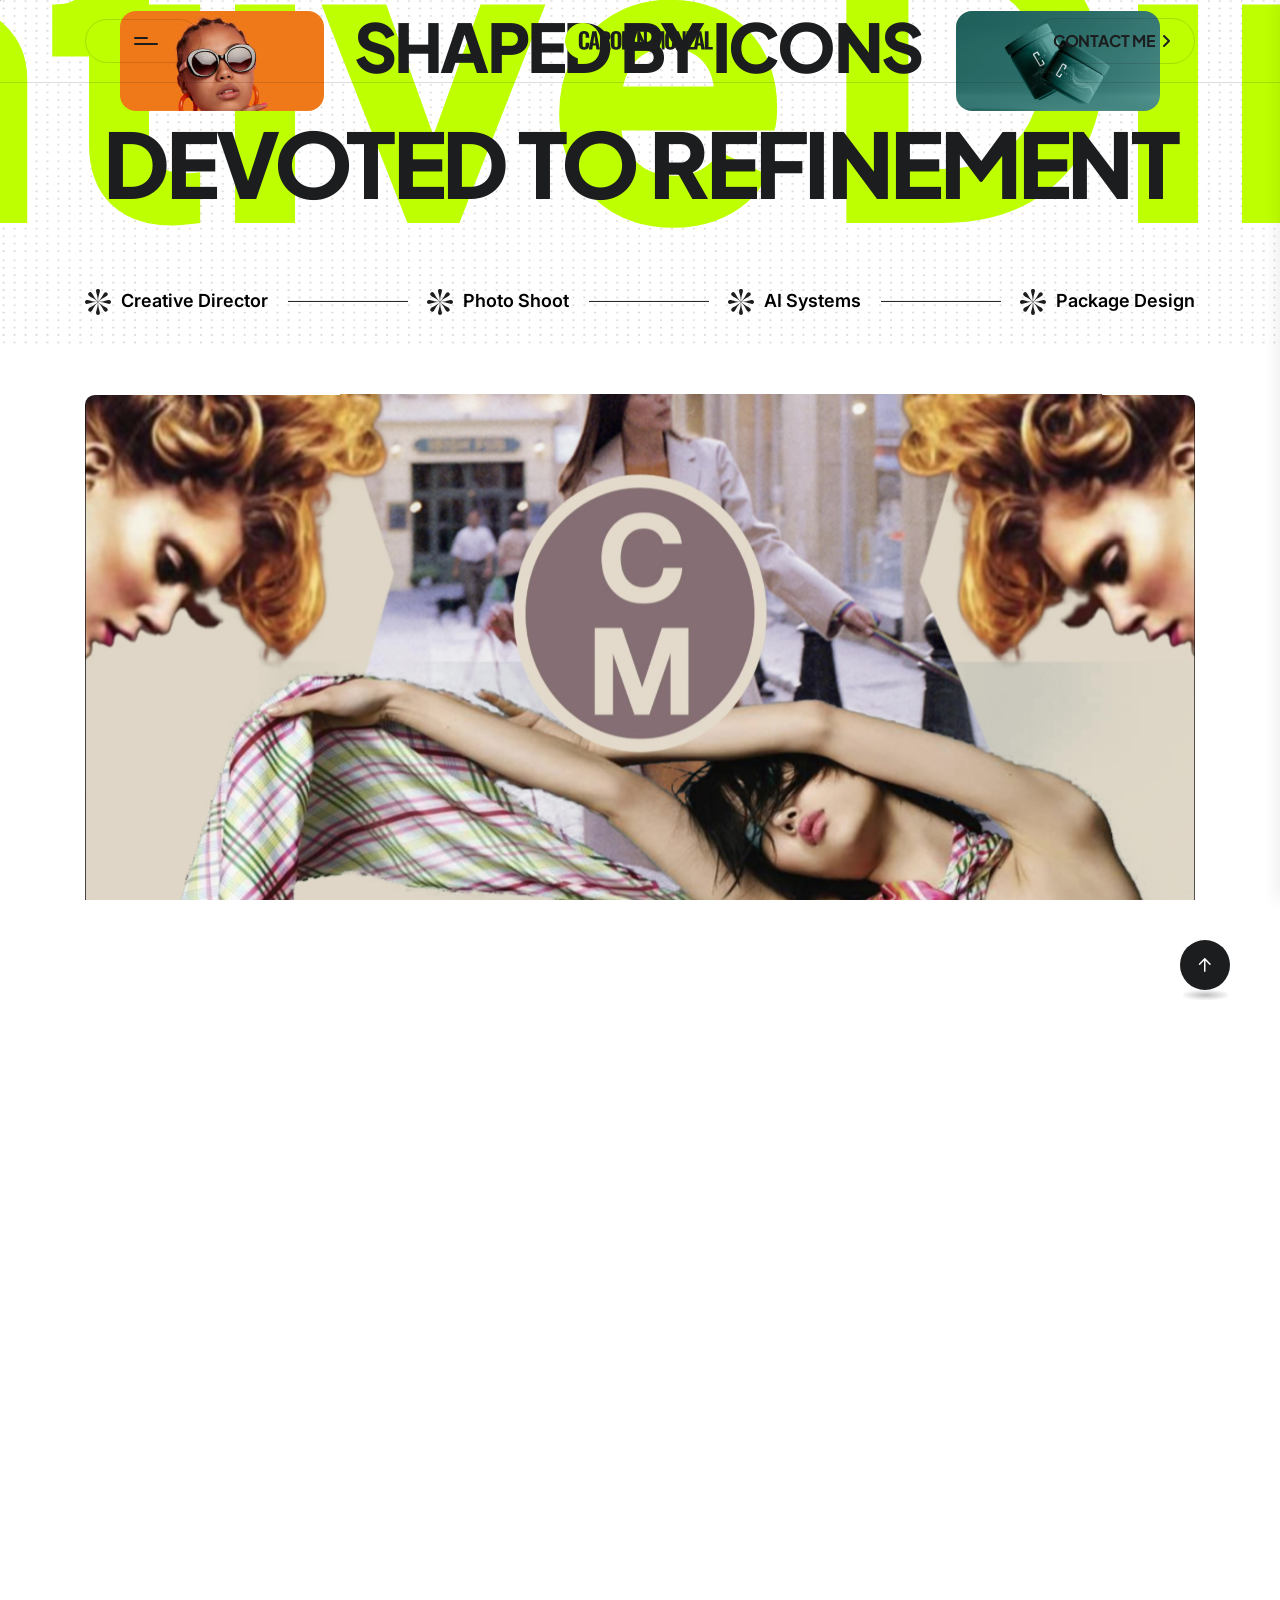
==== index.html @ ccae5296 "first commit" ====
<!doctype html>
<html class="no-js" lang="zxx">

<head>
    <meta charset="utf-8">
    <meta http-equiv="x-ua-compatible" content="ie=edge">
    <title>CAROLYN MCNEAL</title>
    <meta name="description" content="A creative shaped by icons, devoted to refinement.">
    <meta name="viewport" content="width=device-width, initial-scale=1">

    <link rel="shortcut icon" type="image/x-icon" href="assets/img/logo/favicon.png">
    <!-- Place favicon.ico in the root directory -->

    <!--<< Bootstrap min.css >>-->
    <link rel="stylesheet" href="assets/css/bootstrap.min.css">
    <!--<< magnific-popup.css >>-->
    <link rel="stylesheet" href="assets/css/magnific-popup.css">
    <!--<< fontawesome-all.min.css >>-->
    <link rel="stylesheet" href="assets/css/fontawesome-all.min.css">
    <!--<< swiper-bundle.min.css >>-->
    <link rel="stylesheet" href="assets/css/swiper-bundle.min.css">
    <!--<< odometer.css >>-->
    <link rel="stylesheet" href="assets/css/odometer.css">
    <!--<< ion.rangeSlider.min.css >>-->
    <link rel="stylesheet" href="assets/css/ion.rangeSlider.min.css">
   <!--<< effect-slicer.css >>-->
    <link rel="stylesheet" href="assets/css/effect-slicer.css">
    <!--<< animate.css >>-->
    <link rel="stylesheet" href="assets/css/animate.css">
    <!--<< default.css >>-->
    <link rel="stylesheet" href="assets/css/defauls-spacing.css">
    <!--<< main.css >>-->
    <link rel="stylesheet" href="assets/css/main.css">

</head>

<body>

    <!-- Preloader Start -->
    <div id="preloader" class="preloader">
        <div class="animation-preloader">
            <div class="spinner">
            </div>
            <div class="txt-loading">
                <span data-text-preloader="C" class="letters-loading">
                    C
                </span>
                <span data-text-preloader="A" class="letters-loading">
                    A
                </span>
                <span data-text-preloader="R" class="letters-loading">
                    R
                </span>
                <span data-text-preloader="O" class="letters-loading">
                    O
                </span>
                <span data-text-preloader="L" class="letters-loading">
                    L
                </span>
                <span data-text-preloader="Y" class="letters-loading">
                    Y
                </span>
                <span data-text-preloader="N" class="letters-loading">
                    N
                </span>
            </div>
            <p class="text-center">Loading</p>
        </div>
        <div class="loader">
            <div class="row">
                <div class="col-3 loader-section section-left">
                    <div class="bg"></div>
                </div>
                <div class="col-3 loader-section section-left">
                    <div class="bg"></div>
                </div>
                <div class="col-3 loader-section section-right">
                    <div class="bg"></div>
                </div>
                <div class="col-3 loader-section section-right">
                    <div class="bg"></div>
                </div>
            </div>
        </div>
    </div>

    <!-- Start Cursor Pointer -->
    <div class="mouse-follower">
        <span class="cursor-outline"></span>
        <span class="cursor-dot"></span>
    </div>
    <!-- End Cursor Pointer -->

    <!-- Scroll-top -->
    <button class="scroll__top scroll-to-target" data-target="html">
        <i class="fa-sharp fa-regular fa-arrow-up"></i>
    </button>
    <!-- Scroll-top-end-->

    <!-- header-search -->
    <div class="search__popup">
        <div class="container">
            <div class="row">
                <div class="col-12">
                    <div class="search__wrapper">
                        <div class="search__close">
                            <button type="button" class="search-close-btn">
                                <svg width="18" height="18" viewBox="0 0 18 18" fill="none"
                                    xmlns="http://www.w3.org/2000/svg">
                                    <path d="M17 1L1 17" stroke="currentColor" stroke-width="1.5" stroke-linecap="round"
                                        stroke-linejoin="round"></path>
                                    <path d="M1 1L17 17" stroke="currentColor" stroke-width="1.5" stroke-linecap="round"
                                        stroke-linejoin="round"></path>
                                </svg>
                            </button>
                        </div>
                        <div class="search__form">
                            <form action="#">
                                <div class="search__input">
                                    <input class="search-input-field" type="text" placeholder="Type keywords here">
                                    <span class="search-focus-border"></span>
                                    <button type="submit">
                                        <svg width="20" height="20" viewBox="0 0 20 20" fill="none"
                                            xmlns="http://www.w3.org/2000/svg">
                                            <path d="M9.55 18.1C14.272 18.1 18.1 14.272 18.1 9.55C18.1 4.82797 14.272 1 9.55 1C4.82797 1 1 4.82797 1 9.55C1 14.272 4.82797 18.1 9.55 18.1Z" stroke="currentColor" stroke-width="1.5" stroke-linecap="round" stroke-linejoin="round"></path>
                                            <path d="M19.0002 19.0002L17.2002 17.2002" stroke="currentColor" stroke-width="1.5" stroke-linecap="round" stroke-linejoin="round"></path>
                                        </svg>
                                    </button>
                                </div>
                            </form>
                        </div>
                    </div>
                </div>
            </div>
        </div>
    </div>
    <div class="search-popup-overlay"></div>
    <!-- header-search-end -->

<!-- header-area -->
    <header>
        <div id="header-sticky" class="td-header__area td-top-transparent td-header-spacing p-relative z-index-1">
            <div class="container container-1750">
                <div class="row align-items-center">
                    <div class="col-lg-4 col-md-4 col-sm-4 col-5">
                        <div class="tdmenu__wrap">
                            <div class="tdmenu-offcanvas-open-btn mobile-nav-toggler d-flex align-items-center justify-content-center">
                                <span class="text mr-5"></span>
                                <div class="tdmenu-offcanvas-open-bar">
                                    <span></span>
                                    <span></span>
                                </div>
                            </div>
                            <nav class="tdmenu__nav d-none">
                                <div class="tdmenu__navbar-wrap tdmenu__main-menu">
                                    <ul class="navigation">
                                        <li class=" "><a href="index.html">Home</a></li>
                                        <li class=" "><a href="about.html">About</a></li>
                                        <li class=" "><a href="#portfolio">Portfolio</a></li>
                                        
                                        <li><a href="mailto:carolyn@carolynmcneal.com">Contact</a></li>
                                    </ul>
                                </div>
                            </nav>
                        </div>
                    </div>
                    <div class="col-lg-4 col-md-4 col-sm-4 col-5">
                        <div class="logo text-center">
                            <a class="logo-1" href="index.html"><img  src="assets/img/logo/logo.svg" alt="Logo"></a>
                        </div>
                    </div>
                    <div class="col-lg-4 col-md-4 col-sm-4 col-2">
                        <div class="td-header-right text-end">
                        
                            <a href="mailto:carolyn@carolynmcneal.com" class="td-btn td-btn-lg d-none d-md-inline-block td-btn-switch-animation ml-10">
                                <span class="d-flex align-items-center justify-content-center">
                                <span class="btn-text"> Contact me </span>
                                <span class="btn-icon"><i class="fa-sharp fa-solid fa-angle-right"></i></span>
                                <span class="btn-icon"><i class="fa-sharp fa-solid fa-angle-right"></i></span>
                            </span> 
                            </a>
                        </div>
                    </div>
                </div>
            </div>
        </div>

        <!-- Mobile Menu  -->
        <div class="tdmobile__menu td-menu-large">
            <nav class="tdmobile__menu-box">
                <div class="close-btn"><i class="fa-solid fa-xmark"></i></div>
                <div class="nav-logo">
                    <a href="index.html"><img data-width="96" src="assets/img/logo/logo.svg" alt="logo"></a>
                </div>
                
                <div class="tdmobile__menu-outer">
                    <!--Here Menu Will Come Automatically Via Javascript / Same Menu as in Header-->
                </div>
                <div class="mt-30 ml-25 mr-25">
                    <a href="assets/img/about/resume.pdf" target="_blank" class="td-btn td-btn-menu-black w-100 d-inline-block td-btn-switch-animation ml-10">
                        <span class="d-flex align-items-center justify-content-center">
                        <span class="btn-text"> Resume </span>
                        <span class="btn-icon"><i class="fa-sharp fa-solid fa-angle-right"></i></span>
                        <span class="btn-icon"><i class="fa-sharp fa-solid fa-angle-right"></i></span>
                    </span> 
                    </a>
                </div>
                <div class="social-links">
                    <ul class="list-wrap">
                        <li><a href="#"><i class="fab fa-facebook-f"></i></a></li>
                        <li><a href="#"><i class="fab fa-twitter"></i></a></li>
                        <li><a href="#"><i class="fab fa-instagram"></i></a></li>
                        <li><a href="#"><i class="fab fa-linkedin-in"></i></a></li>
                        <li><a href="#"><i class="fab fa-youtube"></i></a></li>
                    </ul>
                </div>
            </nav>
        </div>
        <div class="tdmobile__menu-backdrop"></div>
        <!-- End Mobile Menu -->

    </header>

<!-- header-area-end -->
    <div id="smooth-wrapper">
        <div id="smooth-content">


            <!-- main-area -->
            <main>
                <!-- td-hero-area-start -->
                <div class="td-hero-area td-hero-spacing p-relative fix z-index-1">
                    <img class="td-hero-shape p-absolute" src="assets/img/hero/shape.png" alt="">
                    <div class="container">
                        <div class="row justify-content-center">
                            <div class="col-lg-12">
                                <div class="td-hero-content">
                                    <div class="td-hero-title text-center  wow fadeInUp" data-wow-delay=".5s" data-wow-duration="1s">
                                        <h2 class="title">A CREATIVE</h2>
                                        <h2 class="title mb-0 d-flex align-items-center justify-content-center">
                                            <img class="mr-30 d-none d-sm-block" src="assets/img/hero/thumb.jpg" alt="">
                                            <span class="shaped">SHAPED BY ICONS</span>
                                            <img class="ml-35 d-none d-sm-block" src="assets/img/hero/thumb-2.jpg" alt="">
                                        </h2>
                                        <h2 class="title">DEVOTED TO REFINEMENT</h2>
                                    </div>
                                </div>
                            </div>
                        </div>
                    </div>
                    <div class="td-hero-text-slide  wow fadeInUp" data-wow-delay=".7s" data-wow-duration="1s">
                        <div class="container-fluid">
                            <div class="row">
                                <div class="swiper-container td-hero-text-slide-active">
                                    <div class="swiper-wrapper slide-transtion">
                                        <div class="swiper-slide">
                                            <div>
                                                <h2 class="td-hero-bigtext"> Creative  </h2>
                                            </div>
                                        </div>
                                        <div class="swiper-slide">
                                            <div>
                                                <h2 class="td-hero-bigtext ">Director </h2>
                                            </div>
                                        </div>
                                        <div class="swiper-slide">
                                            <div>
                                                <h2 class="td-hero-bigtext">Creative </h2>
                                            </div>
                                        </div>
                                        <div class="swiper-slide">
                                            <div>
                                                <h2 class="td-hero-bigtext ">Director </h2>
                                            </div>
                                        </div>
                                    </div>
                                </div>
                            </div>
                        </div>
                    </div>
                    <div class="pb-60">
                        <div class="container">
                            <div class="row">
                                <div class="col-12">
                                    <div class="td-hero-feature">
                                        <ul>
                                            <li>
                                                <span>
                                                    <svg width="26" height="26" viewBox="0 0 26 26" fill="none" xmlns="http://www.w3.org/2000/svg">
                                                        <path d="M24.1129 11.043C21.8064 11.043 19.2903 12.7204 13.2097 12.8952C17.4731 8.59678 20.5833 8.14248 22.2607 6.46506C22.6452 6.08065 22.8199 5.62635 22.8199 5.24194C22.8199 4.19355 21.8064 3.21506 20.828 3.21506C20.3737 3.21506 19.8495 3.38979 19.465 3.7742C17.8575 5.41667 17.2285 8.35215 13.1048 12.7903C13.0699 6.70968 14.957 4.12366 14.957 1.85215C14.957 0.594087 14.0134 0 13 0C12.0564 0 11.043 0.594087 11.043 1.8871C11.043 4.12366 12.7204 6.70968 12.8952 12.7903C8.7715 8.42205 8.21236 5.41667 6.56989 3.7742C6.15054 3.38979 5.69624 3.18011 5.24193 3.18011C4.12366 3.18011 3.18011 4.19355 3.18011 5.24194C3.18011 5.62635 3.35484 6.08065 3.73925 6.46506C5.41667 8.21237 8.52688 8.59678 12.7903 12.8952C6.74462 12.7204 4.22849 11.043 1.95699 11.043C0.663978 11.043 0 12.0565 0 13.0699C0 14.0134 0.594086 14.957 1.85215 14.957C4.22849 14.957 6.74462 13.0699 12.8253 13.0699C8.35215 17.2285 5.41667 17.8575 3.77419 19.4651C3.38978 19.8495 3.18011 20.3737 3.18011 20.828C3.18011 21.8763 4.19355 22.8199 5.24193 22.8199C5.62634 22.8199 6.08064 22.6452 6.46505 22.2608C8.14247 20.5833 8.59677 17.4731 12.8952 13.2097C12.7204 19.2903 11.043 21.8065 11.043 24.1129C11.043 25.4059 12.0564 26 13 26C14.0134 26 14.957 25.4059 14.957 24.1479C14.957 21.8065 13.0699 19.2903 13.1048 13.2097C17.4032 17.4731 17.8575 20.5833 19.5349 22.2608C19.9194 22.6452 20.3737 22.8199 20.7581 22.8199C21.8064 22.8199 22.7849 21.8065 22.7849 20.828C22.7849 20.3737 22.6102 19.8495 22.2258 19.4651C20.5833 17.8575 17.6478 17.2285 13.1747 13.0699C19.2903 13.0699 21.8064 14.957 24.1478 14.957C25.4059 14.957 26 14.0134 26 13C26 12.0565 25.4059 11.043 24.1129 11.043Z" fill="#1C1D1F" />
                                                    </svg>
                                                </span> Creative Director
                                            </li>
                                            <li class="td-border"></li>
                                            <li>
                                                <span>
                                                    <svg width="26" height="26" viewBox="0 0 26 26" fill="none" xmlns="http://www.w3.org/2000/svg">
                                                        <path d="M24.1129 11.043C21.8064 11.043 19.2903 12.7204 13.2097 12.8952C17.4731 8.59678 20.5833 8.14248 22.2607 6.46506C22.6452 6.08065 22.8199 5.62635 22.8199 5.24194C22.8199 4.19355 21.8064 3.21506 20.828 3.21506C20.3737 3.21506 19.8495 3.38979 19.465 3.7742C17.8575 5.41667 17.2285 8.35215 13.1048 12.7903C13.0699 6.70968 14.957 4.12366 14.957 1.85215C14.957 0.594087 14.0134 0 13 0C12.0564 0 11.043 0.594087 11.043 1.8871C11.043 4.12366 12.7204 6.70968 12.8952 12.7903C8.7715 8.42205 8.21236 5.41667 6.56989 3.7742C6.15054 3.38979 5.69624 3.18011 5.24193 3.18011C4.12366 3.18011 3.18011 4.19355 3.18011 5.24194C3.18011 5.62635 3.35484 6.08065 3.73925 6.46506C5.41667 8.21237 8.52688 8.59678 12.7903 12.8952C6.74462 12.7204 4.22849 11.043 1.95699 11.043C0.663978 11.043 0 12.0565 0 13.0699C0 14.0134 0.594086 14.957 1.85215 14.957C4.22849 14.957 6.74462 13.0699 12.8253 13.0699C8.35215 17.2285 5.41667 17.8575 3.77419 19.4651C3.38978 19.8495 3.18011 20.3737 3.18011 20.828C3.18011 21.8763 4.19355 22.8199 5.24193 22.8199C5.62634 22.8199 6.08064 22.6452 6.46505 22.2608C8.14247 20.5833 8.59677 17.4731 12.8952 13.2097C12.7204 19.2903 11.043 21.8065 11.043 24.1129C11.043 25.4059 12.0564 26 13 26C14.0134 26 14.957 25.4059 14.957 24.1479C14.957 21.8065 13.0699 19.2903 13.1048 13.2097C17.4032 17.4731 17.8575 20.5833 19.5349 22.2608C19.9194 22.6452 20.3737 22.8199 20.7581 22.8199C21.8064 22.8199 22.7849 21.8065 22.7849 20.828C22.7849 20.3737 22.6102 19.8495 22.2258 19.4651C20.5833 17.8575 17.6478 17.2285 13.1747 13.0699C19.2903 13.0699 21.8064 14.957 24.1478 14.957C25.4059 14.957 26 14.0134 26 13C26 12.0565 25.4059 11.043 24.1129 11.043Z" fill="#1C1D1F" />
                                                    </svg>
                                                </span>Photo Shoot
                                            </li>
                                            <li class="td-border"></li>
                                            <li>
                                                <span>
                                                    <svg width="26" height="26" viewBox="0 0 26 26" fill="none" xmlns="http://www.w3.org/2000/svg">
                                                        <path d="M24.1129 11.043C21.8064 11.043 19.2903 12.7204 13.2097 12.8952C17.4731 8.59678 20.5833 8.14248 22.2607 6.46506C22.6452 6.08065 22.8199 5.62635 22.8199 5.24194C22.8199 4.19355 21.8064 3.21506 20.828 3.21506C20.3737 3.21506 19.8495 3.38979 19.465 3.7742C17.8575 5.41667 17.2285 8.35215 13.1048 12.7903C13.0699 6.70968 14.957 4.12366 14.957 1.85215C14.957 0.594087 14.0134 0 13 0C12.0564 0 11.043 0.594087 11.043 1.8871C11.043 4.12366 12.7204 6.70968 12.8952 12.7903C8.7715 8.42205 8.21236 5.41667 6.56989 3.7742C6.15054 3.38979 5.69624 3.18011 5.24193 3.18011C4.12366 3.18011 3.18011 4.19355 3.18011 5.24194C3.18011 5.62635 3.35484 6.08065 3.73925 6.46506C5.41667 8.21237 8.52688 8.59678 12.7903 12.8952C6.74462 12.7204 4.22849 11.043 1.95699 11.043C0.663978 11.043 0 12.0565 0 13.0699C0 14.0134 0.594086 14.957 1.85215 14.957C4.22849 14.957 6.74462 13.0699 12.8253 13.0699C8.35215 17.2285 5.41667 17.8575 3.77419 19.4651C3.38978 19.8495 3.18011 20.3737 3.18011 20.828C3.18011 21.8763 4.19355 22.8199 5.24193 22.8199C5.62634 22.8199 6.08064 22.6452 6.46505 22.2608C8.14247 20.5833 8.59677 17.4731 12.8952 13.2097C12.7204 19.2903 11.043 21.8065 11.043 24.1129C11.043 25.4059 12.0564 26 13 26C14.0134 26 14.957 25.4059 14.957 24.1479C14.957 21.8065 13.0699 19.2903 13.1048 13.2097C17.4032 17.4731 17.8575 20.5833 19.5349 22.2608C19.9194 22.6452 20.3737 22.8199 20.7581 22.8199C21.8064 22.8199 22.7849 21.8065 22.7849 20.828C22.7849 20.3737 22.6102 19.8495 22.2258 19.4651C20.5833 17.8575 17.6478 17.2285 13.1747 13.0699C19.2903 13.0699 21.8064 14.957 24.1478 14.957C25.4059 14.957 26 14.0134 26 13C26 12.0565 25.4059 11.043 24.1129 11.043Z" fill="#1C1D1F" />
                                                    </svg>
                                                </span>AI
                                                Systems
                                            </li>
                                            <li class="td-border"></li>
                                            <li>
                                                <span>
                                                    <svg width="26" height="26" viewBox="0 0 26 26" fill="none" xmlns="http://www.w3.org/2000/svg">
                                                        <path d="M24.1129 11.043C21.8064 11.043 19.2903 12.7204 13.2097 12.8952C17.4731 8.59678 20.5833 8.14248 22.2607 6.46506C22.6452 6.08065 22.8199 5.62635 22.8199 5.24194C22.8199 4.19355 21.8064 3.21506 20.828 3.21506C20.3737 3.21506 19.8495 3.38979 19.465 3.7742C17.8575 5.41667 17.2285 8.35215 13.1048 12.7903C13.0699 6.70968 14.957 4.12366 14.957 1.85215C14.957 0.594087 14.0134 0 13 0C12.0564 0 11.043 0.594087 11.043 1.8871C11.043 4.12366 12.7204 6.70968 12.8952 12.7903C8.7715 8.42205 8.21236 5.41667 6.56989 3.7742C6.15054 3.38979 5.69624 3.18011 5.24193 3.18011C4.12366 3.18011 3.18011 4.19355 3.18011 5.24194C3.18011 5.62635 3.35484 6.08065 3.73925 6.46506C5.41667 8.21237 8.52688 8.59678 12.7903 12.8952C6.74462 12.7204 4.22849 11.043 1.95699 11.043C0.663978 11.043 0 12.0565 0 13.0699C0 14.0134 0.594086 14.957 1.85215 14.957C4.22849 14.957 6.74462 13.0699 12.8253 13.0699C8.35215 17.2285 5.41667 17.8575 3.77419 19.4651C3.38978 19.8495 3.18011 20.3737 3.18011 20.828C3.18011 21.8763 4.19355 22.8199 5.24193 22.8199C5.62634 22.8199 6.08064 22.6452 6.46505 22.2608C8.14247 20.5833 8.59677 17.4731 12.8952 13.2097C12.7204 19.2903 11.043 21.8065 11.043 24.1129C11.043 25.4059 12.0564 26 13 26C14.0134 26 14.957 25.4059 14.957 24.1479C14.957 21.8065 13.0699 19.2903 13.1048 13.2097C17.4032 17.4731 17.8575 20.5833 19.5349 22.2608C19.9194 22.6452 20.3737 22.8199 20.7581 22.8199C21.8064 22.8199 22.7849 21.8065 22.7849 20.828C22.7849 20.3737 22.6102 19.8495 22.2258 19.4651C20.5833 17.8575 17.6478 17.2285 13.1747 13.0699C19.2903 13.0699 21.8064 14.957 24.1478 14.957C25.4059 14.957 26 14.0134 26 13C26 12.0565 25.4059 11.043 24.1129 11.043Z" fill="#1C1D1F" />
                                                    </svg>
                                                </span>Package Design 
                                            </li>
                                        </ul>
                                    </div>
                                </div>
                            </div>
                        </div>
                    </div>
                    <div class="container container-1680">
                        <div class="row">
                            <div class="col-12">
                                <div class="td-hero-bottom-thumb">
                                    <video data-speed="0.6" class="video-desktop w-100 round-2" autoplay loop muted playsinline poster="assets/img/video/desktop-video-bg.jpg">
                                        <source src="assets/img/video/Horizontal_V3.mp4" type="video/mp4">
                                        Your browser does not support the video tag.
                                    </video>
                                    
                                    <video class="video-mobile" autoplay loop muted playsinline poster="mobile-poster.jpg">
                                        <source src="assets/img/video/vertical_V3.mp4" type="video/mp4">
                                        Your browser does not support the video tag.
                                    </video>
                                    
                                </div>
                            </div>
                        </div>
                    </div>
                </div>
                <!-- td-hero-area-end -->

                <!-- td-about-area-start -->
                <div class="td-about-area" >
                    <div class="container">
                        <div class="row">
                            <div class="col-lg-3">
                                <div class="td-about-left mb-30">
                                    <span>The Edit</span>
                                    <div class="td-about-left-thumb ml-60 fix td-rounded-10">
                                        <img data-speed=".9" src="assets/img/about/thumb.jpg" alt="">
                                    </div>
                                </div>
                            </div>
                            <div class="col-lg-9">
                                <div class="td-about-content mb-30">
                                    <h2 class="td-about-title mb-30 td-text-invert">Vision-driven. Detail-obsessed. I craft elevated
                                        brand narratives through intelligent design and
                                        minimal luxury. I craft desire through visuals that
                                        provoke and define the essence of luxury.
                                        I have shaped the visual DNA of fashion and
                                        beauty’s most coveted names, where precision
                                        meets allure. My work lives at the intersection of
                                        elegance and edge — effortless, elevated and
                                        always unmistakably brand defining.</h2>
                                    

                                </div>
                            </div>
                        </div>
                    </div>
                </div>
                <!-- td-about-area-end -->

                <!-- td-project-area-start -->
                <div id="portfolio" class="td-project-area td-fixed-title-wrap z-index-1 p-relative pt-155 pb-95" data-background="assets/img/project/bg.jpg">
                    <div class="container">
                        <div class="row">
                            <div class="col-lg-12">
                                <div class="td-project-title text-center pb-80 td-fixed-title z-index-m-1">
                                    <h2 class="title">The Edit</h2>
                                    <span class="subtitle d-inline-block mb-15">A visual snapshot of your aesthetic.<br> Use a full-bleed, high-resolution image or soft motion reel
                                        of your most iconic work</span>
                                    
                                </div>
                            </div>
                            <div class="col-lg-4 col-md-6">
                                <div class="td-project-item mb-30 mr-30">
                                    <div class="td-project-thumb mb-25">
                                        <img class="w-100" src="assets/img/carolys-project/calvin/3.jpg" alt="">
                                    </div>
                                    <div class="td-project-content">
                                        <h2>Calvin Klein</h2>
                                        <a href="calvin-klein.html">
                                            
                                           <span class="mr-40">Minimalism redefined. Packaging, garment labeling, print collateral, and campaign materials</span>
                                           <span class="icon">
                                                <svg width="14" height="14" viewBox="0 0 14 14" fill="none" xmlns="http://www.w3.org/2000/svg">
                                                    <path d="M1 13L13 1" stroke="currentColor" stroke-width="1.5" stroke-linecap="round" stroke-linejoin="round" />
                                                    <path d="M1 1H13V13" stroke="currentColor" stroke-width="1.5" stroke-linecap="round" stroke-linejoin="round" />
                                                </svg>
                                           </span>
                                        </a>
                                    </div>
                                </div>
                            </div>
                            <div class="col-lg-4 col-md-6">
                                <div class="td-project-item two pt-195 ">
                                    <div class="td-project-thumb mb-25">
                                        <img class="w-100" src="assets/img/carolys-project/victor/product.jpg" alt="">
                                    </div>
                                    <div class="td-project-content">
                                        <h2>Victoria’s Secret</h2>
                                        <a href="victoria.html">
                                           <span class="mr-40">Led creative campaigns across print, media, and marketing.
                                           </span>
                                           <span class="icon">
                                                <svg width="14" height="14" viewBox="0 0 14 14" fill="none" xmlns="http://www.w3.org/2000/svg">
                                                    <path d="M1 13L13 1" stroke="currentColor" stroke-width="1.5" stroke-linecap="round" stroke-linejoin="round" />
                                                    <path d="M1 1H13V13" stroke="currentColor" stroke-width="1.5" stroke-linecap="round" stroke-linejoin="round" />
                                                </svg>
                                           </span>
                                        </a>
                                    </div>
                                </div>
                            </div>
                            <div class="col-lg-4 col-md-6">
                                <div class="td-project-item three pt-175 ml-70 mb-30">
                                    <div class="td-project-thumb mb-25">
                                        <img class="w-100" src="assets/img/carolys-project/frederic.jpg" alt="">
                                    </div>
                                    <div class="td-project-content">
                                        <h2>Frédéric Fekkai</h2>
                                        <a href="frederic.html">
                                           <span class="mr-40">Luxury haircare, reimagined. Packaging systems, photo shoots, salon branding.
                                        </span>
                                           <span class="icon">
                                                <svg width="14" height="14" viewBox="0 0 14 14" fill="none" xmlns="http://www.w3.org/2000/svg">
                                                    <path d="M1 13L13 1" stroke="currentColor" stroke-width="1.5" stroke-linecap="round" stroke-linejoin="round" />
                                                    <path d="M1 1H13V13" stroke="currentColor" stroke-width="1.5" stroke-linecap="round" stroke-linejoin="round" />
                                                </svg>
                                           </span>
                                        </a>
                                    </div>
                                </div>
                            </div>
                            <div class="col-lg-6 col-md-6">
                                <div class="td-project-item four pt-85 mb-30">
                                    <div class="td-project-thumb mb-25">
                                        <img class="w-100" src="assets/img/carolys-project/mercedes/mercedes.jpg" alt="">
                                    </div>
                                    <div class="td-project-content">
                                        <h2>Mercedes-Benz</h2>
                                        <a href="mercedes-benz.html">
                                           <span class="mr-40">Precision meets narrative. Accessories catalogs, photo direction, casting, and campaign
                                            development.</span>
                                           <span class="icon">
                                                <svg width="14" height="14" viewBox="0 0 14 14" fill="none" xmlns="http://www.w3.org/2000/svg">
                                                    <path d="M1 13L13 1" stroke="currentColor" stroke-width="1.5" stroke-linecap="round" stroke-linejoin="round" />
                                                    <path d="M1 1H13V13" stroke="currentColor" stroke-width="1.5" stroke-linecap="round" stroke-linejoin="round" />
                                                </svg>
                                           </span>
                                        </a>
                                    </div>
                                </div>
                            </div>
                            <div class="col-lg-6 col-md-12">
                                <div class="td-project-item five mb-30">
                                    <div class="td-project-thumb mb-25">
                                        <img class="w-100" src="assets/img/carolys-project/happybazr/1.jpg" alt="">
                                    </div>
                                    <div class="td-project-content">
                                        <h2>Harper’s Bazaar</h2>
                                        <a href="harper-bazaar.html">
                                           <span class="mr-40">Editorial legacy. Design assistant to Fabien Baron. Layouts, promos, and creative
                                            collaborations.</span>
                                           <span class="icon">
                                                <svg width="14" height="14" viewBox="0 0 14 14" fill="none" xmlns="http://www.w3.org/2000/svg">
                                                    <path d="M1 13L13 1" stroke="currentColor" stroke-width="1.5" stroke-linecap="round" stroke-linejoin="round" />
                                                    <path d="M1 1H13V13" stroke="currentColor" stroke-width="1.5" stroke-linecap="round" stroke-linejoin="round" />
                                                </svg>
                                           </span>
                                        </a>
                                    </div>
                                </div>
                            </div>
                        </div>
                    </div>
                </div>
                <!-- td-project-area-end -->                

                <!-- td-service-area-start -->
                <div class="td-service-area pb-100 pt-100">
                    <div class="container">
                        <div class="row">
                            <div class="col-lg-6">
                                <div class="td-service-title-wrap">
                                    <h2 class="td-section-title mb-30 td-text-invert">PROFILE</h2>
                                    <p class="td-section-text mr-200">Luxury is not loud—it’s intentional. My work is
                                        grounded in the belief that design should be both
                                        emotional and exacting. I craft brand systems
                                        and visual stories that live beyond the trend
                                        cycle, built on structure, sensuality, and meaning.
                                        Style is in the restraint. I believe the strongest
                                        statements are those made with confidence, not
                                        excess.
                                        </p>
                                </div>
                            </div>
                        </div>
                        <div class="row">
                            <div class="col-lg-5">
                                
                            </div>
                            <div class="col-lg-7">
                                <div class="td-service-content">
                                    <a class="td-service-item pt-0" href="victoria.html">
                                        Victoria’s Secret
                                        <span>
                                            <svg width="25" height="25" viewBox="0 0 25 25" fill="none" xmlns="http://www.w3.org/2000/svg">
                                                <path d="M23.5853 0.21498C23.9612 0.160838 24.2991 0.257578 24.5256 0.48404C24.752 0.710503 24.8488 1.04839 24.7946 1.42432L22.1319 19.3631C22.068 19.7386 21.8634 20.1177 21.5604 20.4225C21.408 20.5739 21.236 20.7028 21.0532 20.8023C20.7801 20.9458 20.4931 21.0143 20.2286 20.9994C19.9642 20.9844 19.734 20.8866 19.5672 20.7184L12.7779 13.9291L2.47712 24.2298C2.17357 24.5334 1.79306 24.7351 1.41925 24.7906C1.04545 24.846 0.709012 24.7508 0.483922 24.5257C0.25885 24.3006 0.163565 23.9641 0.219059 23.5904C0.274536 23.2166 0.47625 22.836 0.779796 22.5325L11.0806 12.2317L4.29122 5.44239C4.12296 5.27556 4.0252 5.04541 4.01025 4.78096C3.9953 4.51651 4.06385 4.22958 4.20722 3.95636C4.35748 3.68382 4.5724 3.43787 4.82713 3.24697C5.08184 3.05609 5.36593 2.92807 5.64654 2.87772L23.5853 0.21498Z" fill="currentColor" />
                                            </svg>
                                        </span>
                                    </a>
                                    <a class="td-service-item" href="frederic.html">
                                        Frederic Fekkai
                                        <span>
                                            <svg width="25" height="25" viewBox="0 0 25 25" fill="none" xmlns="http://www.w3.org/2000/svg">
                                                <path d="M23.5853 0.21498C23.9612 0.160838 24.2991 0.257578 24.5256 0.48404C24.752 0.710503 24.8488 1.04839 24.7946 1.42432L22.1319 19.3631C22.068 19.7386 21.8634 20.1177 21.5604 20.4225C21.408 20.5739 21.236 20.7028 21.0532 20.8023C20.7801 20.9458 20.4931 21.0143 20.2286 20.9994C19.9642 20.9844 19.734 20.8866 19.5672 20.7184L12.7779 13.9291L2.47712 24.2298C2.17357 24.5334 1.79306 24.7351 1.41925 24.7906C1.04545 24.846 0.709012 24.7508 0.483922 24.5257C0.25885 24.3006 0.163565 23.9641 0.219059 23.5904C0.274536 23.2166 0.47625 22.836 0.779796 22.5325L11.0806 12.2317L4.29122 5.44239C4.12296 5.27556 4.0252 5.04541 4.01025 4.78096C3.9953 4.51651 4.06385 4.22958 4.20722 3.95636C4.35748 3.68382 4.5724 3.43787 4.82713 3.24697C5.08184 3.05609 5.36593 2.92807 5.64654 2.87772L23.5853 0.21498Z" fill="currentColor" />
                                            </svg>
                                        </span>
                                    </a>
                                    <a class="td-service-item" href="mercedes-benz.html">
                                        Mercedes Benz
                                        <span>
                                            <svg width="25" height="25" viewBox="0 0 25 25" fill="none" xmlns="http://www.w3.org/2000/svg">
                                                <path d="M23.5853 0.21498C23.9612 0.160838 24.2991 0.257578 24.5256 0.48404C24.752 0.710503 24.8488 1.04839 24.7946 1.42432L22.1319 19.3631C22.068 19.7386 21.8634 20.1177 21.5604 20.4225C21.408 20.5739 21.236 20.7028 21.0532 20.8023C20.7801 20.9458 20.4931 21.0143 20.2286 20.9994C19.9642 20.9844 19.734 20.8866 19.5672 20.7184L12.7779 13.9291L2.47712 24.2298C2.17357 24.5334 1.79306 24.7351 1.41925 24.7906C1.04545 24.846 0.709012 24.7508 0.483922 24.5257C0.25885 24.3006 0.163565 23.9641 0.219059 23.5904C0.274536 23.2166 0.47625 22.836 0.779796 22.5325L11.0806 12.2317L4.29122 5.44239C4.12296 5.27556 4.0252 5.04541 4.01025 4.78096C3.9953 4.51651 4.06385 4.22958 4.20722 3.95636C4.35748 3.68382 4.5724 3.43787 4.82713 3.24697C5.08184 3.05609 5.36593 2.92807 5.64654 2.87772L23.5853 0.21498Z" fill="currentColor" />
                                            </svg>
                                        </span>
                                    </a>
                                    <a class="td-service-item" href="calvin-klein.html">
                                        Calvin Klein
                                        <span>
                                            <svg width="25" height="25" viewBox="0 0 25 25" fill="none" xmlns="http://www.w3.org/2000/svg">
                                                <path d="M23.5853 0.21498C23.9612 0.160838 24.2991 0.257578 24.5256 0.48404C24.752 0.710503 24.8488 1.04839 24.7946 1.42432L22.1319 19.3631C22.068 19.7386 21.8634 20.1177 21.5604 20.4225C21.408 20.5739 21.236 20.7028 21.0532 20.8023C20.7801 20.9458 20.4931 21.0143 20.2286 20.9994C19.9642 20.9844 19.734 20.8866 19.5672 20.7184L12.7779 13.9291L2.47712 24.2298C2.17357 24.5334 1.79306 24.7351 1.41925 24.7906C1.04545 24.846 0.709012 24.7508 0.483922 24.5257C0.25885 24.3006 0.163565 23.9641 0.219059 23.5904C0.274536 23.2166 0.47625 22.836 0.779796 22.5325L11.0806 12.2317L4.29122 5.44239C4.12296 5.27556 4.0252 5.04541 4.01025 4.78096C3.9953 4.51651 4.06385 4.22958 4.20722 3.95636C4.35748 3.68382 4.5724 3.43787 4.82713 3.24697C5.08184 3.05609 5.36593 2.92807 5.64654 2.87772L23.5853 0.21498Z" fill="currentColor" />
                                            </svg>
                                        </span>
                                    </a>
                                    <div class="td-service-counter mt-80">
                                        <div class="row">
                                            <div class="col-lg-6 col-md-6">
                                                <div class="td-service-counter-item mb-30">
                                                    <h2><span class="odometer" data-count="31">0</span>+</h2>
                                                    <span>Years of Experience</span>
                                                </div>
                                            </div>
                                            
                                        </div>
                                    </div>
                                </div>
                            </div>
                        </div>
                    </div>
                </div>
                <!-- td-service-area-end -->





                <!-- td-testimonial-area-start -->
                <div class="td-testimonial-area grey-bg-2 pt-155 pb-120">
                    <div class="container">
                        <div class="row">
                            <div class="col-lg-3 col-md-4">
                                <div class="td-testimonial-left mb-40 wow fadeInLeft" data-wow-delay=".3s" data-wow-duration="1s">
                                    <span class="td-section-subtitle mb-185 d-inline-block">CLIENTS FEEDBACK</span>
                                    <img class="mb-20" src="assets/img/testimonial/user.png" alt="">
                                    <p>More than 25 clients all<br>
                                        over the world</p>
                                </div>
                            </div>
                            <div class="col-lg-9 col-md-8">
                                <div class="td-testimonial-content ml-80 mb-50 wow fadeInRight" data-wow-delay=".3s" data-wow-duration="1s">
                                    <h2 class="td-testimonial-title mb-65 td-text-invert">What Our Clients<br> <span>Featured Quotes:
                                    </span></h2>
                                    <div class="row">
                                        <div class="col-lg-4">
                                            <div class="td-testimonial-thumb mb-40">
                                                <img class="w-100 td-rounded-10" src="assets/img/testimonial/thumb.jpg" alt="">
                                            </div>
                                        </div>
                                        <div class="col-lg-8">
                                            <div class="td-testimonial-slide-content ml-25 mb-40">
                                                <div class="swiper-container td-testimonial-slider mb-120">
                                                    <div class="swiper-wrapper">
                                                        <div class="swiper-slide">
                                                            <div class="td-testimonial-slide-content">
                                                                <p class="mb-40">“Her genuine passion, captivating storytelling, and elevated insights left many of us falling in
                                                                    love with her designs.”</p>
                                                                <h6>Frédéric Fekkai</h6>
                                                                <span>Creative Directo</span>
                                                            </div>
                                                        </div>
                                                        <div class="swiper-slide">
                                                            <div class="td-testimonial-slide-content">
                                                                <p class="mb-40">“Every project she touches feels considered, exacting, and emotionally resonant.”</p>
                                                                <h6>Harper’s Bazaar</h6>
                                                                <span>Editor</span>
                                                            </div>
                                                        </div>
                                                        <div class="swiper-slide">
                                                            <div class="td-testimonial-slide-content">
                                                                <p class="mb-40">“A rare balance of artistry and strategic intuition—her vision consistently lifts the brand.”
                                                                </p>
                                                                <h6>L’Oréal Executive</h6>
                                                                <span>Former</span>
                                                            </div>
                                                        </div>
                                                    </div>
                                                </div>
                                                <div class="td-testimonial-navigation mb-30">
                                                    <span class="td-testimonial-prev d-inline-block">
                                                        <svg width="31" height="24" viewBox="0 0 31 24" fill="none" xmlns="http://www.w3.org/2000/svg">
                                                            <path d="M30.8699 12.2679L0.014612 12.4214" stroke="currentColor" stroke-width="1.5" stroke-miterlimit="10" />
                                                            <path d="M11.5445 0C11.5445 6.63283 6.38111 12 2.56383e-05 12" stroke="currentColor" stroke-width="1.5" stroke-miterlimit="10" />
                                                            <path d="M4.08971e-05 12C6.38112 12 11.5446 17.3671 11.5446 24" stroke="currentColor" stroke-width="1.5" stroke-miterlimit="10" />
                                                        </svg>
                                                    </span>
                                                    <span class="td-testimonial-next ml-15 d-inline-block">
                                                        <svg width="31" height="24" viewBox="0 0 31 24" fill="none" xmlns="http://www.w3.org/2000/svg">
                                                            <path d="M-0.000234102 12.2679L30.855 12.4214" stroke="currentColor" stroke-width="1.5" stroke-miterlimit="10" />
                                                            <path d="M19.3251 0C19.3251 6.63283 24.4886 12 30.8696 12" stroke="currentColor" stroke-width="1.5" stroke-miterlimit="10" />
                                                            <path d="M30.8696 12C24.4885 12 19.3251 17.3671 19.3251 24" stroke="currentColor" stroke-width="1.5" stroke-miterlimit="10" />
                                                          </svg>
                                                    </span>
                                                 </div>
                                            </div>
                                        </div>
                                    </div>
                                </div>
                            </div>
                            <div class="col-12">
                                <div class="td-brand-wrap">
                                    <div class="swiper-container td-brand-slide-active">
                                        <div class="swiper-wrapper slide-transtion">
                                            <div class="swiper-slide">
                                                <div class="td-brand-item">
                                                    <img src="assets/img/logo/1.png" alt="">
                                                </div>
                                            </div>
                                            <div class="swiper-slide">
                                                <div class="td-brand-item">
                                                    <img src="assets/img/logo/2.png" alt="">
                                                </div>
                                            </div>
                                            <div class="swiper-slide">
                                                <div class="td-brand-item">
                                                    <img src="assets/img/logo/3.png" alt="">
                                                </div>
                                            </div>
                                            <div class="swiper-slide">
                                                <div class="td-brand-item">
                                                    <img src="assets/img/logo/4.png" alt="">
                                                </div>
                                            </div>
                                            <div class="swiper-slide">
                                                <div class="td-brand-item">
                                                    <img src="assets/img/logo/5.png" alt="">
                                                </div>
                                            </div>
                                           
                                        </div>
                                    </div>
                                </div>
                            </div>
                        </div>
                    </div>
                </div>
                <!-- td-testimonial-area-end -->


            </main>
            <!-- main-area-end -->

            <!-- footer-area-start -->
            <footer>
                <div class="td-footer-area td-footer-spacing black-bg">
                    <div class="container">
                        <div class="row">
                            <div class="col-lg-4 col-md-6 col-sm-6">
                                <div class="td-footer-logo mb-30">
                                    <a href="index.html">
                                        <img src="assets/img/logo/logo-white.png" alt="">
                                    </a>
                                </div>
                            </div>
                            <div class="col-lg-4 col-md-6 col-sm-6">
                                <div class="td-footer-widget mb-30">
                                    <h3 class="td-footer-title mb-30">Project Link</h3>
                                    <ul class="td-footer-widget-list">
                                        <li><a href="calvin-klein.html">Calvin Klein</a></li>
                                        <li><a href="victoria.html">Victoria’s Secret</a></li>
                                        <li><a href="frederic.html">Frederic Fekkai</a></li>
                                        <li><a href="mercedes-benz.html">Mercedes Benz</a></li>
                                        <li><a href="harper-bazaar.html">Harper’s Bazaar</a></li>
                                    </ul>
                                </div>
                            </div>
                            
                            <div class="col-lg-4 col-md-6">
                                <div class="td-footer-widget mr-30 mb-30">
                                    <h3 class="td-footer-title mb-30">Address</h3>
                                    <a class="td-footer-location mb-45 d-inline-block" href="#">XYZ Times Sq, New York, 10000<br>
                                        United States</a>
                                   
                                </div>
                            </div>
                            <div class="col-12">
                                <div class="td-footer-bottom mt-45">
                                    <div class="row align-items-center">
                                        <div class="col-lg-6 col-md-8">
                                            <div class="td-footer-copyright mb-20">
                                                <p>© 2025 <a href="#">CAROLYN MCNEAL.</a> All Rights Reserved.</p>
                                            </div>
                                        </div>
                                        <div class="col-lg-6 col-md-4">
                                            <div class="td-footer-social text-md-end mb-20">
                                                <a href="#">
                                                    <svg width="13" height="13" viewBox="0 0 16 16" fill="none" xmlns="http://www.w3.org/2000/svg">
                                                        <path d="M9.33161 6.77486L15.1688 0H13.7856L8.71722 5.8826L4.66907 0H0L6.12155 8.89546L0 16H1.38336L6.73581 9.78785L11.0109 16H15.68L9.33148 6.77486H9.33187H9.33161ZM7.43696 8.97374L6.81669 8.088L1.88171 1.03969H4.00634L7.98902 6.72789L8.60929 7.61362L13.7863 15.0074H11.6616L7.43709 8.974V8.97361L7.43696 8.97374Z" fill="currentColor" />
                                                    </svg>
                                                </a>
                                                <a href="#">
                                                    <svg width="17" height="17" viewBox="0 0 17 17" fill="none" xmlns="http://www.w3.org/2000/svg">
                                                        <path d="M17 8.5C17 3.80558 13.1944 0 8.5 0C3.80558 0 0 3.80558 0 8.5C0 12.7426 3.10833 16.2591 7.17188 16.8967V10.957H5.01367V8.5H7.17188V6.62734C7.17188 4.49703 8.44087 3.32031 10.3825 3.32031C11.3124 3.32031 12.2852 3.48633 12.2852 3.48633V5.57813H11.2133C10.1574 5.57813 9.82812 6.23334 9.82812 6.90554V8.5H12.1855L11.8087 10.957H9.82812V16.8967C13.8917 16.2591 17 12.7426 17 8.5Z" fill="currentColor" />
                                                    </svg>
                                                </a>
                                                <a href="#">
                                                    <svg width="16" height="16" viewBox="0 0 16 16" fill="none" xmlns="http://www.w3.org/2000/svg">
                                                        <path d="M11.5 1H4.5C2.567 1 1 2.567 1 4.5V11.5C1 13.433 2.567 15 4.5 15H11.5C13.433 15 15 13.433 15 11.5V4.5C15 2.567 13.433 1 11.5 1Z" stroke="currentColor" stroke-width="1.5" stroke-linecap="round" stroke-linejoin="round" />
                                                        <path d="M10.7963 7.55921C10.8827 8.14178 10.7832 8.73676 10.5119 9.25952C10.2407 9.78228 9.81148 10.2062 9.28542 10.471C8.75935 10.7358 8.16319 10.8279 7.58173 10.7344C7.00027 10.6408 6.46311 10.3663 6.04667 9.94982C5.63022 9.53338 5.35569 8.99622 5.26213 8.41476C5.16856 7.8333 5.26073 7.23714 5.52551 6.71107C5.79029 6.18501 6.21421 5.75583 6.73697 5.48458C7.25973 5.21333 7.85471 5.11382 8.43728 5.20021C9.03152 5.28833 9.58167 5.56524 10.0065 5.99003C10.4313 6.41482 10.7082 6.96496 10.7963 7.55921Z" stroke="currentColor" stroke-width="1.5" stroke-linecap="round" stroke-linejoin="round" />
                                                        <path d="M11.8477 4.15039H11.8577" stroke="currentColor" stroke-width="1.5" stroke-linecap="round" stroke-linejoin="round" />
                                                    </svg>
                                                </a>
                                                <a href="#">
                                                    <svg width="15" height="15" viewBox="0 0 15 15" fill="none" xmlns="http://www.w3.org/2000/svg">
                                                        <path d="M10.2579 4.7373C11.5141 4.7373 12.7188 5.23632 13.6071 6.12458C14.4954 7.01283 14.9944 8.21757 14.9944 9.47375V14.9996H11.8367V9.47375C11.8367 9.05502 11.6704 8.65344 11.3743 8.35736C11.0782 8.06127 10.6767 7.89493 10.2579 7.89493C9.8392 7.89493 9.43762 8.06127 9.14154 8.35736C8.84545 8.65344 8.67911 9.05502 8.67911 9.47375V14.9996H5.52148V9.47375C5.52148 8.21757 6.0205 7.01283 6.90876 6.12458C7.79701 5.23632 9.00174 4.7373 10.2579 4.7373Z" fill="currentColor" />
                                                        <path d="M3.15763 5.52734H0V15.0002H3.15763V5.52734Z" fill="currentColor" />
                                                        <path d="M1.57881 3.15763C2.45077 3.15763 3.15763 2.45077 3.15763 1.57881C3.15763 0.706859 2.45077 0 1.57881 0C0.706859 0 0 0.706859 0 1.57881C0 2.45077 0.706859 3.15763 1.57881 3.15763Z" fill="currentColor" />
                                                    </svg>
                                                </a>
                                            </div>
                                        </div>
                                    </div>
                                </div>
                            </div>
                        </div>
                    </div>
                </div>
            </footer>
            <!-- footer-area-end -->
        </div>
    </div>



    <!-- JS here -->
    <!--<< jquery.Js >>-->
    <script src="assets/js/vendor/jquery.js"></script>
    <!--<< bootstrap.min.Js >>-->
    <script src="assets/js/bootstrap.min.js"></script>
    <!--<< gsap.Js >>-->
    <script src="assets/js/jsap/gsap.js"></script>
   <!--<< gsap-scroll-smoother.Js >>-->
    <script src="assets/js/jsap/gsap-scroll-smoother.js"></script>
   <!--<< gsap-scroll-trigger.Js >>-->
    <script src="assets/js/jsap/gsap-scroll-trigger.js"></script>
   <!--<< gsap-scroll-to-plugin.Js >>-->
    <script src="assets/js/jsap/gsap-scroll-to-plugin.js"></script>
    <!--<< gsap-split-text.Js >>-->
    <script src="assets/js/jsap/gsap-split-text.js"></script>
    <!--<< isotope.pkgd.min.Js >>-->
    <script src="assets/js/isotope.pkgd.min.js"></script>
    <!--<< ion.rangeSlider.min.Js >>-->
    <script src="assets/js/ion.rangeSlider.min.js"></script>
    <!--<< effect-slicer.Js >>-->
    <script src="assets/js/effect-slicer.js"></script>
    <!--<< imagesloaded.pkgd.min.Js >>-->
    <script src="assets/js/imagesloaded.pkgd.min.js"></script>
    <!--<< jquery.magnific-popup.min.Js >>-->
    <script src="assets/js/jquery.magnific-popup.min.js"></script>
    <!--<< jquery.odometer.min.Js >>-->
    <script src="assets/js/jquery.odometer.min.js"></script>
    <!--<< jquery-appear.Js >>-->
    <script src="assets/js/jquery-appear.js"></script>
    <!--<< swiper-bundle.min.Js >>-->
    <script src="assets/js/swiper-bundle.min.js"></script>
    <!--<< jquery.nice-select.min.Js >>-->
    <script src="assets/js/nice-select.js"></script>
    <!--<< wow.Js >>-->    
    <script src="assets/js/wow.js"></script>
    <!--<< ajax-form.Js >>-->
    <script src="assets/js/ajax-form.js"></script>
    <!--<< main.Js >>-->
    <script src="assets/js/main.js"></script>
</body>

</html>
---- assets/css/ion.rangeSlider.min.css ----
/*! jQuery UI - v1.13.2 - 2022-07-14
* http://jqueryui.com
* Includes: core.css, accordion.css, autocomplete.css, menu.css, button.css, controlgroup.css, checkboxradio.css, datepicker.css, dialog.css, draggable.css, resizable.css, progressbar.css, selectable.css, selectmenu.css, slider.css, sortable.css, spinner.css, tabs.css, tooltip.css, theme.css
* To view and modify this theme, visit http://jqueryui.com/themeroller/?ffDefault=Arial%2CHelvetica%2Csans-serif&fsDefault=1em&fwDefault=normal&cornerRadius=3px&bgColorHeader=e9e9e9&bgTextureHeader=flat&borderColorHeader=dddddd&fcHeader=333333&iconColorHeader=444444&bgColorContent=ffffff&bgTextureContent=flat&borderColorContent=dddddd&fcContent=333333&iconColorContent=444444&bgColorDefault=f6f6f6&bgTextureDefault=flat&borderColorDefault=c5c5c5&fcDefault=454545&iconColorDefault=777777&bgColorHover=ededed&bgTextureHover=flat&borderColorHover=cccccc&fcHover=2b2b2b&iconColorHover=555555&bgColorActive=007fff&bgTextureActive=flat&borderColorActive=003eff&fcActive=ffffff&iconColorActive=ffffff&bgColorHighlight=fffa90&bgTextureHighlight=flat&borderColorHighlight=dad55e&fcHighlight=777620&iconColorHighlight=777620&bgColorError=fddfdf&bgTextureError=flat&borderColorError=f1a899&fcError=5f3f3f&iconColorError=cc0000&bgColorOverlay=aaaaaa&bgTextureOverlay=flat&bgImgOpacityOverlay=0&opacityOverlay=30&bgColorShadow=666666&bgTextureShadow=flat&bgImgOpacityShadow=0&opacityShadow=30&thicknessShadow=5px&offsetTopShadow=0px&offsetLeftShadow=0px&cornerRadiusShadow=8px
* Copyright jQuery Foundation and other contributors; Licensed MIT */

/* Layout helpers
----------------------------------*/
.ui-helper-hidden {
	display: none;
}
.ui-helper-hidden-accessible {
	border: 0;
	clip: rect(0 0 0 0);
	height: 1px;
	margin: -1px;
	overflow: hidden;
	padding: 0;
	position: absolute;
	width: 1px;
}
.ui-helper-reset {
	margin: 0;
	padding: 0;
	border: 0;
	outline: 0;
	line-height: 1.3;
	text-decoration: none;
	font-size: 100%;
	list-style: none;
}
.ui-helper-clearfix:before,
.ui-helper-clearfix:after {
	content: "";
	display: table;
	border-collapse: collapse;
}
.ui-helper-clearfix:after {
	clear: both;
}
.ui-helper-zfix {
	width: 100%;
	height: 100%;
	top: 0;
	left: 0;
	position: absolute;
	opacity: 0;
}

.ui-front {
	z-index: 100;
}


/* Interaction Cues
----------------------------------*/
.ui-state-disabled {
	cursor: default !important;
	pointer-events: none;
}


/* Icons
----------------------------------*/
.ui-icon {
	display: inline-block;
	vertical-align: middle;
	margin-top: -.25em;
	position: relative;
	text-indent: -99999px;
	overflow: hidden;
	background-repeat: no-repeat;
}

.ui-widget-icon-block {
	left: 50%;
	margin-left: -8px;
	display: block;
}

/* Misc visuals
----------------------------------*/

/* Overlays */
.ui-widget-overlay {
	position: fixed;
	top: 0;
	left: 0;
	width: 100%;
	height: 100%;
}
.ui-accordion .ui-accordion-header {
	display: block;
	cursor: pointer;
	position: relative;
	margin: 2px 0 0 0;
	padding: .5em .5em .5em .7em;
	font-size: 100%;
}
.ui-accordion .ui-accordion-content {
	padding: 1em 2.2em;
	border-top: 0;
	overflow: auto;
}
.ui-autocomplete {
	position: absolute;
	top: 0;
	left: 0;
	cursor: default;
}
.ui-menu {
	list-style: none;
	padding: 0;
	margin: 0;
	display: block;
	outline: 0;
}
.ui-menu .ui-menu {
	position: absolute;
}
.ui-menu .ui-menu-item {
	margin: 0;
	cursor: pointer;
	/* support: IE10, see #8844 */
	list-style-image: url("[data-uri]");
}
.ui-menu .ui-menu-item-wrapper {
	position: relative;
	padding: 3px 1em 3px .4em;
}
.ui-menu .ui-menu-divider {
	margin: 5px 0;
	height: 0;
	font-size: 0;
	line-height: 0;
	border-width: 1px 0 0 0;
}
.ui-menu .ui-state-focus,
.ui-menu .ui-state-active {
	margin: -1px;
}

/* icon support */
.ui-menu-icons {
	position: relative;
}
.ui-menu-icons .ui-menu-item-wrapper {
	padding-left: 2em;
}

/* left-aligned */
.ui-menu .ui-icon {
	position: absolute;
	top: 0;
	bottom: 0;
	left: .2em;
	margin: auto 0;
}

/* right-aligned */
.ui-menu .ui-menu-icon {
	left: auto;
	right: 0;
}
.ui-button {
	padding: .4em 1em;
	display: inline-block;
	position: relative;
	line-height: normal;
	margin-right: .1em;
	cursor: pointer;
	vertical-align: middle;
	text-align: center;
	-webkit-user-select: none;
	-moz-user-select: none;
	-ms-user-select: none;
	user-select: none;

	/* Support: IE <= 11 */
	overflow: visible;
}

.ui-button,
.ui-button:link,
.ui-button:visited,
.ui-button:hover,
.ui-button:active {
	text-decoration: none;
}

/* to make room for the icon, a width needs to be set here */
.ui-button-icon-only {
	width: 2em;
	box-sizing: border-box;
	text-indent: -9999px;
	white-space: nowrap;
}

/* no icon support for input elements */
input.ui-button.ui-button-icon-only {
	text-indent: 0;
}

/* button icon element(s) */
.ui-button-icon-only .ui-icon {
	position: absolute;
	top: 50%;
	left: 50%;
	margin-top: -8px;
	margin-left: -8px;
}

.ui-button.ui-icon-notext .ui-icon {
	padding: 0;
	width: 2.1em;
	height: 2.1em;
	text-indent: -9999px;
	white-space: nowrap;

}

input.ui-button.ui-icon-notext .ui-icon {
	width: auto;
	height: auto;
	text-indent: 0;
	white-space: normal;
	padding: .4em 1em;
}

/* workarounds */
/* Support: Firefox 5 - 40 */
input.ui-button::-moz-focus-inner,
button.ui-button::-moz-focus-inner {
	border: 0;
	padding: 0;
}
.ui-controlgroup {
	vertical-align: middle;
	display: inline-block;
}
.ui-controlgroup > .ui-controlgroup-item {
	float: left;
	margin-left: 0;
	margin-right: 0;
}
.ui-controlgroup > .ui-controlgroup-item:focus,
.ui-controlgroup > .ui-controlgroup-item.ui-visual-focus {
	z-index: 9999;
}
.ui-controlgroup-vertical > .ui-controlgroup-item {
	display: block;
	float: none;
	width: 100%;
	margin-top: 0;
	margin-bottom: 0;
	text-align: left;
}
.ui-controlgroup-vertical .ui-controlgroup-item {
	box-sizing: border-box;
}
.ui-controlgroup .ui-controlgroup-label {
	padding: .4em 1em;
}
.ui-controlgroup .ui-controlgroup-label span {
	font-size: 80%;
}
.ui-controlgroup-horizontal .ui-controlgroup-label + .ui-controlgroup-item {
	border-left: none;
}
.ui-controlgroup-vertical .ui-controlgroup-label + .ui-controlgroup-item {
	border-top: none;
}
.ui-controlgroup-horizontal .ui-controlgroup-label.ui-widget-content {
	border-right: none;
}
.ui-controlgroup-vertical .ui-controlgroup-label.ui-widget-content {
	border-bottom: none;
}

/* Spinner specific style fixes */
.ui-controlgroup-vertical .ui-spinner-input {

	/* Support: IE8 only, Android < 4.4 only */
	width: 75%;
	width: calc( 100% - 2.4em );
}
.ui-controlgroup-vertical .ui-spinner .ui-spinner-up {
	border-top-style: solid;
}

.ui-checkboxradio-label .ui-icon-background {
	box-shadow: inset 1px 1px 1px #ccc;
	border-radius: .12em;
	border: none;
}
.ui-checkboxradio-radio-label .ui-icon-background {
	width: 16px;
	height: 16px;
	border-radius: 1em;
	overflow: visible;
	border: none;
}
.ui-checkboxradio-radio-label.ui-checkboxradio-checked .ui-icon,
.ui-checkboxradio-radio-label.ui-checkboxradio-checked:hover .ui-icon {
	background-image: none;
	width: 8px;
	height: 8px;
	border-width: 4px;
	border-style: solid;
}
.ui-checkboxradio-disabled {
	pointer-events: none;
}
.ui-datepicker {
	width: 17em;
	padding: .2em .2em 0;
	display: none;
}
.ui-datepicker .ui-datepicker-header {
	position: relative;
	padding: .2em 0;
}
.ui-datepicker .ui-datepicker-prev,
.ui-datepicker .ui-datepicker-next {
	position: absolute;
	top: 2px;
	width: 1.8em;
	height: 1.8em;
}
.ui-datepicker .ui-datepicker-prev-hover,
.ui-datepicker .ui-datepicker-next-hover {
	top: 1px;
}
.ui-datepicker .ui-datepicker-prev {
	left: 2px;
}
.ui-datepicker .ui-datepicker-next {
	right: 2px;
}
.ui-datepicker .ui-datepicker-prev-hover {
	left: 1px;
}
.ui-datepicker .ui-datepicker-next-hover {
	right: 1px;
}
.ui-datepicker .ui-datepicker-prev span,
.ui-datepicker .ui-datepicker-next span {
	display: block;
	position: absolute;
	left: 50%;
	margin-left: -8px;
	top: 50%;
	margin-top: -8px;
}
.ui-datepicker .ui-datepicker-title {
	margin: 0 2.3em;
	line-height: 1.8em;
	text-align: center;
}
.ui-datepicker .ui-datepicker-title select {
	font-size: 1em;
	margin: 1px 0;
}
.ui-datepicker select.ui-datepicker-month,
.ui-datepicker select.ui-datepicker-year {
	width: 45%;
}
.ui-datepicker table {
	width: 100%;
	font-size: .9em;
	border-collapse: collapse;
	margin: 0 0 .4em;
}
.ui-datepicker th {
	padding: .7em .3em;
	text-align: center;
	font-weight: bold;
	border: 0;
}
.ui-datepicker td {
	border: 0;
	padding: 1px;
}
.ui-datepicker td span,
.ui-datepicker td a {
	display: block;
	padding: .2em;
	text-align: right;
	text-decoration: none;
}
.ui-datepicker .ui-datepicker-buttonpane {
	background-image: none;
	margin: .7em 0 0 0;
	padding: 0 .2em;
	border-left: 0;
	border-right: 0;
	border-bottom: 0;
}
.ui-datepicker .ui-datepicker-buttonpane button {
	float: right;
	margin: .5em .2em .4em;
	cursor: pointer;
	padding: .2em .6em .3em .6em;
	width: auto;
	overflow: visible;
}
.ui-datepicker .ui-datepicker-buttonpane button.ui-datepicker-current {
	float: left;
}

/* with multiple calendars */
.ui-datepicker.ui-datepicker-multi {
	width: auto;
}
.ui-datepicker-multi .ui-datepicker-group {
	float: left;
}
.ui-datepicker-multi .ui-datepicker-group table {
	width: 95%;
	margin: 0 auto .4em;
}
.ui-datepicker-multi-2 .ui-datepicker-group {
	width: 50%;
}
.ui-datepicker-multi-3 .ui-datepicker-group {
	width: 33.3%;
}
.ui-datepicker-multi-4 .ui-datepicker-group {
	width: 25%;
}
.ui-datepicker-multi .ui-datepicker-group-last .ui-datepicker-header,
.ui-datepicker-multi .ui-datepicker-group-middle .ui-datepicker-header {
	border-left-width: 0;
}
.ui-datepicker-multi .ui-datepicker-buttonpane {
	clear: left;
}
.ui-datepicker-row-break {
	clear: both;
	width: 100%;
	font-size: 0;
}

/* RTL support */
.ui-datepicker-rtl {
	direction: rtl;
}
.ui-datepicker-rtl .ui-datepicker-prev {
	right: 2px;
	left: auto;
}
.ui-datepicker-rtl .ui-datepicker-next {
	left: 2px;
	right: auto;
}
.ui-datepicker-rtl .ui-datepicker-prev:hover {
	right: 1px;
	left: auto;
}
.ui-datepicker-rtl .ui-datepicker-next:hover {
	left: 1px;
	right: auto;
}
.ui-datepicker-rtl .ui-datepicker-buttonpane {
	clear: right;
}
.ui-datepicker-rtl .ui-datepicker-buttonpane button {
	float: left;
}
.ui-datepicker-rtl .ui-datepicker-buttonpane button.ui-datepicker-current,
.ui-datepicker-rtl .ui-datepicker-group {
	float: right;
}
.ui-datepicker-rtl .ui-datepicker-group-last .ui-datepicker-header,
.ui-datepicker-rtl .ui-datepicker-group-middle .ui-datepicker-header {
	border-right-width: 0;
	border-left-width: 1px;
}

/* Icons */
.ui-datepicker .ui-icon {
	display: block;
	text-indent: -99999px;
	overflow: hidden;
	background-repeat: no-repeat;
	left: .5em;
	top: .3em;
}
.ui-dialog {
	position: absolute;
	top: 0;
	left: 0;
	padding: .2em;
	outline: 0;
}
.ui-dialog .ui-dialog-titlebar {
	padding: .4em 1em;
	position: relative;
}
.ui-dialog .ui-dialog-title {
	float: left;
	margin: .1em 0;
	white-space: nowrap;
	width: 90%;
	overflow: hidden;
	text-overflow: ellipsis;
}
.ui-dialog .ui-dialog-titlebar-close {
	position: absolute;
	right: .3em;
	top: 50%;
	width: 20px;
	margin: -10px 0 0 0;
	padding: 1px;
	height: 20px;
}
.ui-dialog .ui-dialog-content {
	position: relative;
	border: 0;
	padding: .5em 1em;
	background: none;
	overflow: auto;
}
.ui-dialog .ui-dialog-buttonpane {
	text-align: left;
	border-width: 1px 0 0 0;
	background-image: none;
	margin-top: .5em;
	padding: .3em 1em .5em .4em;
}
.ui-dialog .ui-dialog-buttonpane .ui-dialog-buttonset {
	float: right;
}
.ui-dialog .ui-dialog-buttonpane button {
	margin: .5em .4em .5em 0;
	cursor: pointer;
}
.ui-dialog .ui-resizable-n {
	height: 2px;
	top: 0;
}
.ui-dialog .ui-resizable-e {
	width: 2px;
	right: 0;
}
.ui-dialog .ui-resizable-s {
	height: 2px;
	bottom: 0;
}
.ui-dialog .ui-resizable-w {
	width: 2px;
	left: 0;
}
.ui-dialog .ui-resizable-se,
.ui-dialog .ui-resizable-sw,
.ui-dialog .ui-resizable-ne,
.ui-dialog .ui-resizable-nw {
	width: 7px;
	height: 7px;
}
.ui-dialog .ui-resizable-se {
	right: 0;
	bottom: 0;
}
.ui-dialog .ui-resizable-sw {
	left: 0;
	bottom: 0;
}
.ui-dialog .ui-resizable-ne {
	right: 0;
	top: 0;
}
.ui-dialog .ui-resizable-nw {
	left: 0;
	top: 0;
}
.ui-draggable .ui-dialog-titlebar {
	cursor: move;
}
.ui-draggable-handle {
	-ms-touch-action: none;
	touch-action: none;
}
.ui-resizable {
	position: relative;
}
.ui-resizable-handle {
	position: absolute;
	font-size: 0.1px;
	display: block;
	-ms-touch-action: none;
	touch-action: none;
}
.ui-resizable-disabled .ui-resizable-handle,
.ui-resizable-autohide .ui-resizable-handle {
	display: none;
}
.ui-resizable-n {
	cursor: n-resize;
	height: 7px;
	width: 100%;
	top: -5px;
	left: 0;
}
.ui-resizable-s {
	cursor: s-resize;
	height: 7px;
	width: 100%;
	bottom: -5px;
	left: 0;
}
.ui-resizable-e {
	cursor: e-resize;
	width: 7px;
	right: -5px;
	top: 0;
	height: 100%;
}
.ui-resizable-w {
	cursor: w-resize;
	width: 7px;
	left: -5px;
	top: 0;
	height: 100%;
}
.ui-resizable-se {
	cursor: se-resize;
	width: 12px;
	height: 12px;
	right: 1px;
	bottom: 1px;
}
.ui-resizable-sw {
	cursor: sw-resize;
	width: 9px;
	height: 9px;
	left: -5px;
	bottom: -5px;
}
.ui-resizable-nw {
	cursor: nw-resize;
	width: 9px;
	height: 9px;
	left: -5px;
	top: -5px;
}
.ui-resizable-ne {
	cursor: ne-resize;
	width: 9px;
	height: 9px;
	right: -5px;
	top: -5px;
}
.ui-progressbar {
	height: 2em;
	text-align: left;
	overflow: hidden;
}
.ui-progressbar .ui-progressbar-value {
	margin: -1px;
	height: 100%;
}
.ui-progressbar .ui-progressbar-overlay {
	background: url("[data-uri]");
	height: 100%;
	opacity: 0.25;
}
.ui-progressbar-indeterminate .ui-progressbar-value {
	background-image: none;
}
.ui-selectable {
	-ms-touch-action: none;
	touch-action: none;
}
.ui-selectable-helper {
	position: absolute;
	z-index: 100;
	border: 1px dotted black;
}
.ui-selectmenu-menu {
	padding: 0;
	margin: 0;
	position: absolute;
	top: 0;
	left: 0;
	display: none;
}
.ui-selectmenu-menu .ui-menu {
	overflow: auto;
	overflow-x: hidden;
	padding-bottom: 1px;
}
.ui-selectmenu-menu .ui-menu .ui-selectmenu-optgroup {
	font-size: 1em;
	font-weight: bold;
	line-height: 1.5;
	padding: 2px 0.4em;
	margin: 0.5em 0 0 0;
	height: auto;
	border: 0;
}
.ui-selectmenu-open {
	display: block;
}
.ui-selectmenu-text {
	display: block;
	margin-right: 20px;
	overflow: hidden;
	text-overflow: ellipsis;
}
.ui-selectmenu-button.ui-button {
	text-align: left;
	white-space: nowrap;
	width: 14em;
}
.ui-selectmenu-icon.ui-icon {
	float: right;
	margin-top: 0;
}
.ui-slider {
	position: relative;
	text-align: left;
}
.ui-slider .ui-slider-handle {
	position: absolute;
	z-index: 2;
	width: 1.2em;
	height: 1.2em;
	cursor: pointer;
	-ms-touch-action: none;
	touch-action: none;
}
.ui-slider .ui-slider-range {
	position: absolute;
	z-index: 1;
	font-size: .7em;
	display: block;
	border: 0;
	background-position: 0 0;
}

/* support: IE8 - See #6727 */
.ui-slider.ui-state-disabled .ui-slider-handle,
.ui-slider.ui-state-disabled .ui-slider-range {
	filter: inherit;
}

.ui-slider-horizontal {
	height: .8em;
}
.ui-slider-horizontal .ui-slider-handle {
	top: -.3em;
	margin-left: -.6em;
}
.ui-slider-horizontal .ui-slider-range {
	top: 0;
	height: 100%;
}
.ui-slider-horizontal .ui-slider-range-min {
	left: 0;
}
.ui-slider-horizontal .ui-slider-range-max {
	right: 0;
}

.ui-slider-vertical {
	width: .8em;
	height: 100px;
}
.ui-slider-vertical .ui-slider-handle {
	left: -.3em;
	margin-left: 0;
	margin-bottom: -.6em;
}
.ui-slider-vertical .ui-slider-range {
	left: 0;
	width: 100%;
}
.ui-slider-vertical .ui-slider-range-min {
	bottom: 0;
}
.ui-slider-vertical .ui-slider-range-max {
	top: 0;
}
.ui-sortable-handle {
	-ms-touch-action: none;
	touch-action: none;
}
.ui-spinner {
	position: relative;
	display: inline-block;
	overflow: hidden;
	padding: 0;
	vertical-align: middle;
}
.ui-spinner-input {
	border: none;
	background: none;
	color: inherit;
	padding: .222em 0;
	margin: .2em 0;
	vertical-align: middle;
	margin-left: .4em;
	margin-right: 2em;
}
.ui-spinner-button {
	width: 1.6em;
	height: 50%;
	font-size: .5em;
	padding: 0;
	margin: 0;
	text-align: center;
	position: absolute;
	cursor: default;
	display: block;
	overflow: hidden;
	right: 0;
}
/* more specificity required here to override default borders */
.ui-spinner a.ui-spinner-button {
	border-top-style: none;
	border-bottom-style: none;
	border-right-style: none;
}
.ui-spinner-up {
	top: 0;
}
.ui-spinner-down {
	bottom: 0;
}
.ui-tabs {
	position: relative;/* position: relative prevents IE scroll bug (element with position: relative inside container with overflow: auto appear as "fixed") */
	padding: .2em;
}
.ui-tabs .ui-tabs-nav {
	margin: 0;
	padding: .2em .2em 0;
}
.ui-tabs .ui-tabs-nav li {
	list-style: none;
	float: left;
	position: relative;
	top: 0;
	margin: 1px .2em 0 0;
	border-bottom-width: 0;
	padding: 0;
	white-space: nowrap;
}
.ui-tabs .ui-tabs-nav .ui-tabs-anchor {
	float: left;
	padding: .5em 1em;
	text-decoration: none;
}
.ui-tabs .ui-tabs-nav li.ui-tabs-active {
	margin-bottom: -1px;
	padding-bottom: 1px;
}
.ui-tabs .ui-tabs-nav li.ui-tabs-active .ui-tabs-anchor,
.ui-tabs .ui-tabs-nav li.ui-state-disabled .ui-tabs-anchor,
.ui-tabs .ui-tabs-nav li.ui-tabs-loading .ui-tabs-anchor {
	cursor: text;
}
.ui-tabs-collapsible .ui-tabs-nav li.ui-tabs-active .ui-tabs-anchor {
	cursor: pointer;
}
.ui-tabs .ui-tabs-panel {
	display: block;
	border-width: 0;
	padding: 1em 1.4em;
	background: none;
}
.ui-tooltip {
	padding: 8px;
	position: absolute;
	z-index: 9999;
	max-width: 300px;
}
body .ui-tooltip {
	border-width: 2px;
}
/* Component containers
----------------------------------*/
.ui-widget {
	font-family: Arial,Helvetica,sans-serif;
	font-size: 1em;
}
.ui-widget .ui-widget {
	font-size: 1em;
}
.ui-widget input,
.ui-widget select,
.ui-widget textarea,
.ui-widget button {
	font-family: Arial,Helvetica,sans-serif;
	font-size: 1em;
}
.ui-widget.ui-widget-content {
	border: 1px solid #c5c5c5;
}
.ui-widget-content {
	border: 1px solid #dddddd;
	background: #ffffff;
	color: #333333;
}
.ui-widget-content a {
	color: #333333;
}
.ui-widget-header {
	border: 1px solid #dddddd;
	background: #e9e9e9;
	color: #333333;
	font-weight: bold;
}
.ui-widget-header a {
	color: #333333;
}

/* Interaction states
----------------------------------*/
.ui-state-default,
.ui-widget-content .ui-state-default,
.ui-widget-header .ui-state-default,
.ui-button,

/* We use html here because we need a greater specificity to make sure disabled
works properly when clicked or hovered */
html .ui-button.ui-state-disabled:hover,
html .ui-button.ui-state-disabled:active {
	border: 1px solid #c5c5c5;
	background: #f6f6f6;
	font-weight: normal;
	color: #454545;
}
.ui-state-default a,
.ui-state-default a:link,
.ui-state-default a:visited,
a.ui-button,
a:link.ui-button,
a:visited.ui-button,
.ui-button {
	color: #454545;
	text-decoration: none;
}
.ui-state-hover,
.ui-widget-content .ui-state-hover,
.ui-widget-header .ui-state-hover,
.ui-state-focus,
.ui-widget-content .ui-state-focus,
.ui-widget-header .ui-state-focus,
.ui-button:hover,
.ui-button:focus {
	border: 1px solid #cccccc;
	background: #ededed;
	font-weight: normal;
	color: #2b2b2b;
}
.ui-state-hover a,
.ui-state-hover a:hover,
.ui-state-hover a:link,
.ui-state-hover a:visited,
.ui-state-focus a,
.ui-state-focus a:hover,
.ui-state-focus a:link,
.ui-state-focus a:visited,
a.ui-button:hover,
a.ui-button:focus {
	color: #2b2b2b;
	text-decoration: none;
}

.ui-visual-focus {
	box-shadow: 0 0 3px 1px rgb(94, 158, 214);
}
.ui-state-active,
.ui-widget-content .ui-state-active,
.ui-widget-header .ui-state-active,
a.ui-button:active,
.ui-button:active,
.ui-button.ui-state-active:hover {
	border: 1px solid #003eff;
	background: #007fff;
	font-weight: normal;
	color: #ffffff;
}
.ui-icon-background,
.ui-state-active .ui-icon-background {
	border: #003eff;
	background-color: #ffffff;
}
.ui-state-active a,
.ui-state-active a:link,
.ui-state-active a:visited {
	color: #ffffff;
	text-decoration: none;
}

/* Interaction Cues
----------------------------------*/
.ui-state-highlight,
.ui-widget-content .ui-state-highlight,
.ui-widget-header .ui-state-highlight {
	border: 1px solid #dad55e;
	background: #fffa90;
	color: #777620;
}
.ui-state-checked {
	border: 1px solid #dad55e;
	background: #fffa90;
}
.ui-state-highlight a,
.ui-widget-content .ui-state-highlight a,
.ui-widget-header .ui-state-highlight a {
	color: #777620;
}
.ui-state-error,
.ui-widget-content .ui-state-error,
.ui-widget-header .ui-state-error {
	border: 1px solid #f1a899;
	background: #fddfdf;
	color: #5f3f3f;
}
.ui-state-error a,
.ui-widget-content .ui-state-error a,
.ui-widget-header .ui-state-error a {
	color: #5f3f3f;
}
.ui-state-error-text,
.ui-widget-content .ui-state-error-text,
.ui-widget-header .ui-state-error-text {
	color: #5f3f3f;
}
.ui-priority-primary,
.ui-widget-content .ui-priority-primary,
.ui-widget-header .ui-priority-primary {
	font-weight: bold;
}
.ui-priority-secondary,
.ui-widget-content .ui-priority-secondary,
.ui-widget-header .ui-priority-secondary {
	opacity: .7;
	font-weight: normal;
}
.ui-state-disabled,
.ui-widget-content .ui-state-disabled,
.ui-widget-header .ui-state-disabled {
	opacity: .35;
	background-image: none;
}
/* Icons
----------------------------------*/

/* states and images */
.ui-icon {
	width: 16px;
	height: 16px;
}
.ui-icon,
.ui-widget-content .ui-icon {
	background-image: url("images/ui-icons_444444_256x240.png");
}
.ui-widget-header .ui-icon {
	background-image: url("images/ui-icons_444444_256x240.png");
}
.ui-state-hover .ui-icon,
.ui-state-focus .ui-icon,
.ui-button:hover .ui-icon,
.ui-button:focus .ui-icon {
	background-image: url("images/ui-icons_555555_256x240.png");
}
.ui-state-active .ui-icon,
.ui-button:active .ui-icon {
	background-image: url("images/ui-icons_ffffff_256x240.png");
}
.ui-state-highlight .ui-icon,
.ui-button .ui-state-highlight.ui-icon {
	background-image: url("images/ui-icons_777620_256x240.png");
}
.ui-state-error .ui-icon,
.ui-state-error-text .ui-icon {
	background-image: url("images/ui-icons_cc0000_256x240.png");
}
.ui-button .ui-icon {
	background-image: url("images/ui-icons_777777_256x240.png");
}

/* positioning */
/* Three classes needed to override `.ui-button:hover .ui-icon` */
.ui-icon-blank.ui-icon-blank.ui-icon-blank {
	background-image: none;
}
.ui-icon-caret-1-n { background-position: 0 0; }
.ui-icon-caret-1-ne { background-position: -16px 0; }
.ui-icon-caret-1-e { background-position: -32px 0; }
.ui-icon-caret-1-se { background-position: -48px 0; }
.ui-icon-caret-1-s { background-position: -65px 0; }
.ui-icon-caret-1-sw { background-position: -80px 0; }
.ui-icon-caret-1-w { background-position: -96px 0; }
.ui-icon-caret-1-nw { background-position: -112px 0; }
.ui-icon-caret-2-n-s { background-position: -128px 0; }
.ui-icon-caret-2-e-w { background-position: -144px 0; }
.ui-icon-triangle-1-n { background-position: 0 -16px; }
.ui-icon-triangle-1-ne { background-position: -16px -16px; }
.ui-icon-triangle-1-e { background-position: -32px -16px; }
.ui-icon-triangle-1-se { background-position: -48px -16px; }
.ui-icon-triangle-1-s { background-position: -65px -16px; }
.ui-icon-triangle-1-sw { background-position: -80px -16px; }
.ui-icon-triangle-1-w { background-position: -96px -16px; }
.ui-icon-triangle-1-nw { background-position: -112px -16px; }
.ui-icon-triangle-2-n-s { background-position: -128px -16px; }
.ui-icon-triangle-2-e-w { background-position: -144px -16px; }
.ui-icon-arrow-1-n { background-position: 0 -32px; }
.ui-icon-arrow-1-ne { background-position: -16px -32px; }
.ui-icon-arrow-1-e { background-position: -32px -32px; }
.ui-icon-arrow-1-se { background-position: -48px -32px; }
.ui-icon-arrow-1-s { background-position: -65px -32px; }
.ui-icon-arrow-1-sw { background-position: -80px -32px; }
.ui-icon-arrow-1-w { background-position: -96px -32px; }
.ui-icon-arrow-1-nw { background-position: -112px -32px; }
.ui-icon-arrow-2-n-s { background-position: -128px -32px; }
.ui-icon-arrow-2-ne-sw { background-position: -144px -32px; }
.ui-icon-arrow-2-e-w { background-position: -160px -32px; }
.ui-icon-arrow-2-se-nw { background-position: -176px -32px; }
.ui-icon-arrowstop-1-n { background-position: -192px -32px; }
.ui-icon-arrowstop-1-e { background-position: -208px -32px; }
.ui-icon-arrowstop-1-s { background-position: -224px -32px; }
.ui-icon-arrowstop-1-w { background-position: -240px -32px; }
.ui-icon-arrowthick-1-n { background-position: 1px -48px; }
.ui-icon-arrowthick-1-ne { background-position: -16px -48px; }
.ui-icon-arrowthick-1-e { background-position: -32px -48px; }
.ui-icon-arrowthick-1-se { background-position: -48px -48px; }
.ui-icon-arrowthick-1-s { background-position: -64px -48px; }
.ui-icon-arrowthick-1-sw { background-position: -80px -48px; }
.ui-icon-arrowthick-1-w { background-position: -96px -48px; }
.ui-icon-arrowthick-1-nw { background-position: -112px -48px; }
.ui-icon-arrowthick-2-n-s { background-position: -128px -48px; }
.ui-icon-arrowthick-2-ne-sw { background-position: -144px -48px; }
.ui-icon-arrowthick-2-e-w { background-position: -160px -48px; }
.ui-icon-arrowthick-2-se-nw { background-position: -176px -48px; }
.ui-icon-arrowthickstop-1-n { background-position: -192px -48px; }
.ui-icon-arrowthickstop-1-e { background-position: -208px -48px; }
.ui-icon-arrowthickstop-1-s { background-position: -224px -48px; }
.ui-icon-arrowthickstop-1-w { background-position: -240px -48px; }
.ui-icon-arrowreturnthick-1-w { background-position: 0 -64px; }
.ui-icon-arrowreturnthick-1-n { background-position: -16px -64px; }
.ui-icon-arrowreturnthick-1-e { background-position: -32px -64px; }
.ui-icon-arrowreturnthick-1-s { background-position: -48px -64px; }
.ui-icon-arrowreturn-1-w { background-position: -64px -64px; }
.ui-icon-arrowreturn-1-n { background-position: -80px -64px; }
.ui-icon-arrowreturn-1-e { background-position: -96px -64px; }
.ui-icon-arrowreturn-1-s { background-position: -112px -64px; }
.ui-icon-arrowrefresh-1-w { background-position: -128px -64px; }
.ui-icon-arrowrefresh-1-n { background-position: -144px -64px; }
.ui-icon-arrowrefresh-1-e { background-position: -160px -64px; }
.ui-icon-arrowrefresh-1-s { background-position: -176px -64px; }
.ui-icon-arrow-4 { background-position: 0 -80px; }
.ui-icon-arrow-4-diag { background-position: -16px -80px; }
.ui-icon-extlink { background-position: -32px -80px; }
.ui-icon-newwin { background-position: -48px -80px; }
.ui-icon-refresh { background-position: -64px -80px; }
.ui-icon-shuffle { background-position: -80px -80px; }
.ui-icon-transfer-e-w { background-position: -96px -80px; }
.ui-icon-transferthick-e-w { background-position: -112px -80px; }
.ui-icon-folder-collapsed { background-position: 0 -96px; }
.ui-icon-folder-open { background-position: -16px -96px; }
.ui-icon-document { background-position: -32px -96px; }
.ui-icon-document-b { background-position: -48px -96px; }
.ui-icon-note { background-position: -64px -96px; }
.ui-icon-mail-closed { background-position: -80px -96px; }
.ui-icon-mail-open { background-position: -96px -96px; }
.ui-icon-suitcase { background-position: -112px -96px; }
.ui-icon-comment { background-position: -128px -96px; }
.ui-icon-person { background-position: -144px -96px; }
.ui-icon-print { background-position: -160px -96px; }
.ui-icon-trash { background-position: -176px -96px; }
.ui-icon-locked { background-position: -192px -96px; }
.ui-icon-unlocked { background-position: -208px -96px; }
.ui-icon-bookmark { background-position: -224px -96px; }
.ui-icon-tag { background-position: -240px -96px; }
.ui-icon-home { background-position: 0 -112px; }
.ui-icon-flag { background-position: -16px -112px; }
.ui-icon-calendar { background-position: -32px -112px; }
.ui-icon-cart { background-position: -48px -112px; }
.ui-icon-pencil { background-position: -64px -112px; }
.ui-icon-clock { background-position: -80px -112px; }
.ui-icon-disk { background-position: -96px -112px; }
.ui-icon-calculator { background-position: -112px -112px; }
.ui-icon-zoomin { background-position: -128px -112px; }
.ui-icon-zoomout { background-position: -144px -112px; }
.ui-icon-search { background-position: -160px -112px; }
.ui-icon-wrench { background-position: -176px -112px; }
.ui-icon-gear { background-position: -192px -112px; }
.ui-icon-heart { background-position: -208px -112px; }
.ui-icon-star { background-position: -224px -112px; }
.ui-icon-link { background-position: -240px -112px; }
.ui-icon-cancel { background-position: 0 -128px; }
.ui-icon-plus { background-position: -16px -128px; }
.ui-icon-plusthick { background-position: -32px -128px; }
.ui-icon-minus { background-position: -48px -128px; }
.ui-icon-minusthick { background-position: -64px -128px; }
.ui-icon-close { background-position: -80px -128px; }
.ui-icon-closethick { background-position: -96px -128px; }
.ui-icon-key { background-position: -112px -128px; }
.ui-icon-lightbulb { background-position: -128px -128px; }
.ui-icon-scissors { background-position: -144px -128px; }
.ui-icon-clipboard { background-position: -160px -128px; }
.ui-icon-copy { background-position: -176px -128px; }
.ui-icon-contact { background-position: -192px -128px; }
.ui-icon-image { background-position: -208px -128px; }
.ui-icon-video { background-position: -224px -128px; }
.ui-icon-script { background-position: -240px -128px; }
.ui-icon-alert { background-position: 0 -144px; }
.ui-icon-info { background-position: -16px -144px; }
.ui-icon-notice { background-position: -32px -144px; }
.ui-icon-help { background-position: -48px -144px; }
.ui-icon-check { background-position: -64px -144px; }
.ui-icon-bullet { background-position: -80px -144px; }
.ui-icon-radio-on { background-position: -96px -144px; }
.ui-icon-radio-off { background-position: -112px -144px; }
.ui-icon-pin-w { background-position: -128px -144px; }
.ui-icon-pin-s { background-position: -144px -144px; }
.ui-icon-play { background-position: 0 -160px; }
.ui-icon-pause { background-position: -16px -160px; }
.ui-icon-seek-next { background-position: -32px -160px; }
.ui-icon-seek-prev { background-position: -48px -160px; }
.ui-icon-seek-end { background-position: -64px -160px; }
.ui-icon-seek-start { background-position: -80px -160px; }
/* ui-icon-seek-first is deprecated, use ui-icon-seek-start instead */
.ui-icon-seek-first { background-position: -80px -160px; }
.ui-icon-stop { background-position: -96px -160px; }
.ui-icon-eject { background-position: -112px -160px; }
.ui-icon-volume-off { background-position: -128px -160px; }
.ui-icon-volume-on { background-position: -144px -160px; }
.ui-icon-power { background-position: 0 -176px; }
.ui-icon-signal-diag { background-position: -16px -176px; }
.ui-icon-signal { background-position: -32px -176px; }
.ui-icon-battery-0 { background-position: -48px -176px; }
.ui-icon-battery-1 { background-position: -64px -176px; }
.ui-icon-battery-2 { background-position: -80px -176px; }
.ui-icon-battery-3 { background-position: -96px -176px; }
.ui-icon-circle-plus { background-position: 0 -192px; }
.ui-icon-circle-minus { background-position: -16px -192px; }
.ui-icon-circle-close { background-position: -32px -192px; }
.ui-icon-circle-triangle-e { background-position: -48px -192px; }
.ui-icon-circle-triangle-s { background-position: -64px -192px; }
.ui-icon-circle-triangle-w { background-position: -80px -192px; }
.ui-icon-circle-triangle-n { background-position: -96px -192px; }
.ui-icon-circle-arrow-e { background-position: -112px -192px; }
.ui-icon-circle-arrow-s { background-position: -128px -192px; }
.ui-icon-circle-arrow-w { background-position: -144px -192px; }
.ui-icon-circle-arrow-n { background-position: -160px -192px; }
.ui-icon-circle-zoomin { background-position: -176px -192px; }
.ui-icon-circle-zoomout { background-position: -192px -192px; }
.ui-icon-circle-check { background-position: -208px -192px; }
.ui-icon-circlesmall-plus { background-position: 0 -208px; }
.ui-icon-circlesmall-minus { background-position: -16px -208px; }
.ui-icon-circlesmall-close { background-position: -32px -208px; }
.ui-icon-squaresmall-plus { background-position: -48px -208px; }
.ui-icon-squaresmall-minus { background-position: -64px -208px; }
.ui-icon-squaresmall-close { background-position: -80px -208px; }
.ui-icon-grip-dotted-vertical { background-position: 0 -224px; }
.ui-icon-grip-dotted-horizontal { background-position: -16px -224px; }
.ui-icon-grip-solid-vertical { background-position: -32px -224px; }
.ui-icon-grip-solid-horizontal { background-position: -48px -224px; }
.ui-icon-gripsmall-diagonal-se { background-position: -64px -224px; }
.ui-icon-grip-diagonal-se { background-position: -80px -224px; }


/* Misc visuals
----------------------------------*/

/* Corner radius */
.ui-corner-all,
.ui-corner-top,
.ui-corner-left,
.ui-corner-tl {
	border-top-left-radius: 3px;
}
.ui-corner-all,
.ui-corner-top,
.ui-corner-right,
.ui-corner-tr {
	border-top-right-radius: 3px;
}
.ui-corner-all,
.ui-corner-bottom,
.ui-corner-left,
.ui-corner-bl {
	border-bottom-left-radius: 3px;
}
.ui-corner-all,
.ui-corner-bottom,
.ui-corner-right,
.ui-corner-br {
	border-bottom-right-radius: 3px;
}

/* Overlays */
.ui-widget-overlay {
	background: #aaaaaa;
	opacity: .3;
}
.ui-widget-shadow {
	-webkit-box-shadow: 0px 0px 5px #666666;
	box-shadow: 0px 0px 5px #666666;
}
---- assets/css/effect-slicer.css ----
.swiper-slicer .swiper-slide,.swiper-slicer swiper-slide{overflow:hidden}.swiper-slicer-image,.swiper-slicer-image-clone,.swiper-slicer-image-clones{position:absolute;left:0;top:0;width:100%;height:100%;pointer-events:none}.swiper-slicer-image{display:none;object-fit:cover;object-position:center}.swiper-slicer-image-clone{overflow:hidden;transition-timing-function:cubic-bezier(1,0,0.5,1)}.swiper-slicer-image-clone .swiper-slicer-image{display:block}
---- assets/css/defauls-spacing.css ----
/* Deafult Margin & Padding */
/*-- Margin Top --*/
.mt-5{margin-top:5px !important}.mt-10{margin-top:10px}.mt-15{margin-top:15px}.mt-20{margin-top:20px}.mt-25{margin-top:25px}.mt-30{margin-top:30px}.mt-35{margin-top:35px}.mt-40{margin-top:40px}.mt-45{margin-top:45px}.mt-50{margin-top:50px}.mt-55{margin-top:55px}.mt-60{margin-top:60px}.mt-65{margin-top:65px}.mt-70{margin-top:70px}.mt-75{margin-top:75px}.mt-80{margin-top:80px}.mt-85{margin-top:85px}.mt-90{margin-top:90px}.mt-95{margin-top:95px}.mt-100{margin-top:100px}.mt-105{margin-top:105px}.mt-110{margin-top:110px}.mt-115{margin-top:115px}.mt-120{margin-top:120px}.mt-125{margin-top:125px}.mt-130{margin-top:130px}.mt-135{margin-top:135px}.mt-140{margin-top:140px}.mt-145{margin-top:145px}.mt-150{margin-top:150px}.mt-155{margin-top:155px}.mt-160{margin-top:160px}.mt-165{margin-top:165px}.mt-170{margin-top:170px}.mt-175{margin-top:175px}.mt-180{margin-top:180px}.mt-185{margin-top:185px}.mt-190{margin-top:190px}.mt-195{margin-top:195px}.mt-200{margin-top:200px}.mb-5{margin-bottom:5px !important}.mb-10{margin-bottom:10px}.mb-15{margin-bottom:15px}.mb-20{margin-bottom:20px}.mb-25{margin-bottom:25px}.mb-30{margin-bottom:30px}.mb-35{margin-bottom:35px}.mb-40{margin-bottom:40px}.mb-45{margin-bottom:45px}.mb-50{margin-bottom:50px}.mb-55{margin-bottom:55px}.mb-60{margin-bottom:60px}.mb-65{margin-bottom:65px}.mb-70{margin-bottom:70px}.mb-75{margin-bottom:75px}.mb-80{margin-bottom:80px}.mb-85{margin-bottom:85px}.mb-90{margin-bottom:90px}.mb-95{margin-bottom:95px}.mb-100{margin-bottom:100px}.mb-105{margin-bottom:105px}.mb-110{margin-bottom:110px}.mb-115{margin-bottom:115px}.mb-120{margin-bottom:120px}.mb-125{margin-bottom:125px}.mb-130{margin-bottom:130px}.mb-135{margin-bottom:135px}.mb-140{margin-bottom:140px}.mb-145{margin-bottom:145px}.mb-150{margin-bottom:150px}.mb-155{margin-bottom:155px}.mb-160{margin-bottom:160px}.mb-165{margin-bottom:165px}.mb-170{margin-bottom:170px}.mb-175{margin-bottom:175px}.mb-180{margin-bottom:180px}.mb-185{margin-bottom:185px}.mb-190{margin-bottom:190px}.mb-195{margin-bottom:195px}.mb-200{margin-bottom:200px}.ml-5{margin-left:5px}.ml-10{margin-left:10px}.ml-15{margin-left:15px}.ml-20{margin-left:20px}.ml-25{margin-left:25px}.ml-30{margin-left:30px}.ml-35{margin-left:35px}.ml-40{margin-left:40px}.ml-45{margin-left:45px}.ml-50{margin-left:50px}.ml-55{margin-left:55px}.ml-60{margin-left:60px}.ml-65{margin-left:65px}.ml-70{margin-left:70px}.ml-75{margin-left:75px}.ml-80{margin-left:80px}.ml-85{margin-left:85px}.ml-90{margin-left:90px}.ml-95{margin-left:95px}.ml-100{margin-left:100px}.ml-105{margin-left:105px}.ml-110{margin-left:110px}.ml-115{margin-left:115px}.ml-120{margin-left:120px}.ml-125{margin-left:125px}.ml-130{margin-left:130px}.ml-135{margin-left:135px}.ml-140{margin-left:140px}.ml-145{margin-left:145px}.ml-150{margin-left:150px}.ml-155{margin-left:155px}.ml-160{margin-left:160px}.ml-165{margin-left:165px}.ml-170{margin-left:170px}.ml-175{margin-left:175px}.ml-180{margin-left:180px}.ml-185{margin-left:185px}.ml-190{margin-left:190px}.ml-195{margin-left:195px}.ml-200{margin-left:200px}.mr-5{margin-right:5px}.mr-10{margin-right:10px}.mr-15{margin-right:15px}.mr-20{margin-right:20px}.mr-25{margin-right:25px}.mr-30{margin-right:30px}.mr-35{margin-right:35px}.mr-40{margin-right:40px}.mr-45{margin-right:45px}.mr-50{margin-right:50px}.mr-55{margin-right:55px}.mr-60{margin-right:60px}.mr-65{margin-right:65px}.mr-70{margin-right:70px}.mr-75{margin-right:75px}.mr-80{margin-right:80px}.mr-85{margin-right:85px}.mr-90{margin-right:90px}.mr-95{margin-right:95px}.mr-100{margin-right:100px}.mr-105{margin-right:105px}.mr-110{margin-right:110px}.mr-115{margin-right:115px}.mr-120{margin-right:120px}.mr-125{margin-right:125px}.mr-130{margin-right:130px}.mr-135{margin-right:135px}.mr-140{margin-right:140px}.mr-145{margin-right:145px}.mr-150{margin-right:150px}.mr-155{margin-right:155px}.mr-160{margin-right:160px}.mr-165{margin-right:165px}.mr-170{margin-right:170px}.mr-175{margin-right:175px}.mr-180{margin-right:180px}.mr-185{margin-right:185px}.mr-190{margin-right:190px}.mr-195{margin-right:195px}.mr-200{margin-right:200px}.pt-5{padding-top:5px !important}.pt-10{padding-top:10px}.pt-15{padding-top:15px}.pt-20{padding-top:20px}.pt-25{padding-top:25px}.pt-30{padding-top:30px}.pt-35{padding-top:35px}.pt-40{padding-top:40px}.pt-45{padding-top:45px}.pt-50{padding-top:50px}.pt-55{padding-top:55px}.pt-60{padding-top:60px}.pt-65{padding-top:65px}.pt-70{padding-top:70px}.pt-75{padding-top:75px}.pt-80{padding-top:80px}.pt-85{padding-top:85px}.pt-90{padding-top:90px}.pt-95{padding-top:95px}.pt-100{padding-top:100px}.pt-105{padding-top:105px}.pt-110{padding-top:110px}.pt-115{padding-top:115px}.pt-120{padding-top:120px}.pt-125{padding-top:125px}.pt-130{padding-top:130px}.pt-135{padding-top:135px}.pt-140{padding-top:140px}.pt-145{padding-top:145px}.pt-150{padding-top:150px}.pt-155{padding-top:155px}.pt-160{padding-top:160px}.pt-165{padding-top:165px}.pt-170{padding-top:170px}.pt-175{padding-top:175px}.pt-180{padding-top:180px}.pt-185{padding-top:185px}.pt-190{padding-top:190px}.pt-195{padding-top:195px}.pt-200{padding-top:200px}.pb-5{padding-bottom:5px !important}.pb-10{padding-bottom:10px}.pb-15{padding-bottom:15px}.pb-20{padding-bottom:20px}.pb-25{padding-bottom:25px}.pb-30{padding-bottom:30px}.pb-35{padding-bottom:35px}.pb-40{padding-bottom:40px}.pb-45{padding-bottom:45px}.pb-50{padding-bottom:50px}.pb-55{padding-bottom:55px}.pb-60{padding-bottom:60px}.pb-65{padding-bottom:65px}.pb-70{padding-bottom:70px}.pb-75{padding-bottom:75px}.pb-80{padding-bottom:80px}.pb-85{padding-bottom:85px}.pb-90{padding-bottom:90px}.pb-95{padding-bottom:95px}.pb-100{padding-bottom:100px}.pb-105{padding-bottom:105px}.pb-110{padding-bottom:110px}.pb-115{padding-bottom:115px}.pb-120{padding-bottom:120px}.pb-125{padding-bottom:125px}.pb-130{padding-bottom:130px}.pb-135{padding-bottom:135px}.pb-140{padding-bottom:140px}.pb-145{padding-bottom:145px}.pb-150{padding-bottom:150px}.pb-155{padding-bottom:155px}.pb-160{padding-bottom:160px}.pb-165{padding-bottom:165px}.pb-170{padding-bottom:170px}.pb-175{padding-bottom:175px}.pb-180{padding-bottom:180px}.pb-185{padding-bottom:185px}.pb-190{padding-bottom:190px}.pb-195{padding-bottom:195px}.pb-200{padding-bottom:200px}.pl-5{padding-left:5px}.pl-10{padding-left:10px}.pl-15{padding-left:15px}.pl-20{padding-left:20px}.pl-25{padding-left:25px}.pl-30{padding-left:30px}.pl-35{padding-left:35px}.pl-40{padding-left:40px}.pl-45{padding-left:45px}.pl-50{padding-left:50px}.pl-55{padding-left:55px}.pl-60{padding-left:60px}.pl-65{padding-left:65px}.pl-70{padding-left:70px}.pl-75{padding-left:75px}.pl-80{padding-left:80px}.pl-85{padding-left:85px}.pl-90{padding-left:90px}.pl-95{padding-left:95px}.pl-100{padding-left:100px}.pl-105{padding-left:105px}.pl-110{padding-left:110px}.pl-115{padding-left:115px}.pl-120{padding-left:120px}.pl-125{padding-left:125px}.pl-130{padding-left:130px}.pl-135{padding-left:135px}.pl-140{padding-left:140px}.pl-145{padding-left:145px}.pl-150{padding-left:150px}.pl-155{padding-left:155px}.pl-160{padding-left:160px}.pl-165{padding-left:165px}.pl-170{padding-left:170px}.pl-175{padding-left:175px}.pl-180{padding-left:180px}.pl-185{padding-left:185px}.pl-190{padding-left:190px}.pl-195{padding-left:195px}.pl-200{padding-left:200px}.pr-5{padding-right:5px}.pr-10{padding-right:10px}.pr-15{padding-right:15px}.pr-20{padding-right:20px}.pr-25{padding-right:25px}.pr-30{padding-right:30px}.pr-35{padding-right:35px}.pr-40{padding-right:40px}.pr-45{padding-right:45px}.pr-50{padding-right:50px}.pr-55{padding-right:55px}.pr-60{padding-right:60px}.pr-65{padding-right:65px}.pr-70{padding-right:70px}.pr-75{padding-right:75px}.pr-80{padding-right:80px}.pr-85{padding-right:85px}.pr-90{padding-right:90px}.pr-95{padding-right:95px}.pr-100{padding-right:100px}.pr-105{padding-right:105px}.pr-110{padding-right:110px}.pr-115{padding-right:115px}.pr-120{padding-right:120px}.pr-125{padding-right:125px}.pr-130{padding-right:130px}.pr-135{padding-right:135px}.pr-140{padding-right:140px}.pr-145{padding-right:145px}.pr-150{padding-right:150px}.pr-155{padding-right:155px}.pr-160{padding-right:160px}.pr-165{padding-right:165px}.pr-170{padding-right:170px}.pr-175{padding-right:175px}.pr-180{padding-right:180px}.pr-185{padding-right:185px}.pr-190{padding-right:190px}.pr-195{padding-right:195px}.pr-200{padding-right:200px}

/* font weight */
.f-700{font-weight: 700;}
.f-600{font-weight: 600;}
.f-500{font-weight: 500;}
.f-400{font-weight: 400;}
.f-300{font-weight: 300;}

/* Background Color */

.gray-bg {
	background: #f7f7fd;
}
.white-bg {
	background: #fff;
}
.black-bg {
	background: #222;
}
.theme-bg {
	background: #222;
}
.primary-bg {
	background: #222;
}
/* Color */

.white-color {
	color: #fff;
}
.black-color {
	color: #222;
}
.theme-color {
	color: #222;
}
.primary-color {
	color: #222;
}
/* black overlay */

[data-overlay] {
	position: relative;
}
[data-overlay]::before {
	background: #000 none repeat scroll 0 0;
	content: "";
	height: 100%;
	left: 0;
	position: absolute;
	top: 0;
	width: 100%;
	z-index: 1;
}
[data-overlay="3"]::before {
	opacity: 0.3;
}
[data-overlay="4"]::before {
	opacity: 0.4;
}
[data-overlay="5"]::before {
	opacity: 0.5;
}
[data-overlay="6"]::before {
	opacity: 0.6;
}
[data-overlay="7"]::before {
	opacity: 0.7;
}
[data-overlay="8"]::before {
	opacity: 0.8;
}
[data-overlay="9"]::before {
	opacity: 0.9;
}
---- assets/css/main.css ----
/*============================================

   Theme Name: Parody - Digital Agency Portfolio Html Template
   Author : Theme_Dox
   Support: https://themedox.ticksy.com/
   Description: Parody - Digital Agency Portfolio Html Template
   Version: 1.0

==============================================*/
/* CSS Index
==============================================

	// components
	01. Animation
	02. background
	03. Breadcrumb
	04. Button
	05. cursor
	06. minicart
	07. Mobile Menu
	08. Nice Select
	09. OffCanvas
	10. Preloader
	11. Scroll Top
	12. Search
	13. Section Title
	14. spacing default responsive

	// layout

    01. about
	02. achievement
	03. awards
	04. blog
	05. brands
	06. chose
	07. contact
	08. counter
	09. blog
	10. error
	11. expreance
	12. awards
	13. footer
	14. Header
	15. hero
	16. interactive
	17. Menu
	18. portfolio slicer
	19. project
	20. pricing
	21. process
	22. project
	23. service
	24. shop
	25. awards
	26. testimonial
	27. text
	28. video

==============================================*/
/*============================================
/*  01. Theme Default CSS
==============================================*/
@import url("https://fonts.googleapis.com/css2?family=Bebas+Neue&family=Bellefair&family=Roboto:ital,wght@0,100..900;1,100..900&family=DM+Serif+Display:ital@0;1&family=Inter:ital,opsz,wght@0,14..32,100..900;1,14..32,100..900&family=Manrope:wght@200..800&family=Rethink+Sans:ital,wght@0,400..800;1,400..800&family=Teko:wght@300..700&family=Plus+Jakarta+Sans:ital,wght@0,200..800;1,200..800&family=DM+Sans:ital,opsz,wght@0,9..40,100..1000;1,9..40,100..1000&display=swap");
:root {
  --td-ff-body: "Inter", serif;
  --td-ff-heading: "Plus Jakarta Sans", serif;
  --td-ff-dm: "DM Serif Display", serif;
  --td-ff-dm-sans: "DM Sans", sans-serif;
  --td-ff-manrope: "Manrope", serif;
  --td-ff-bebas: "Bebas Neue", serif;
  --td-ff-teko: "Teko", sans-serif;
  --td-ff-rethink: "Rethink Sans", serif;
  --td-ff-bellefair: "Bellefair", serif;
  --td-ff-roboto: "Roboto", serif;
  --td-ff-fontawesome: "Font Awesome 6 Pro";
  --td-common-white: #fff;
  --td-common-black: #1c1d1f;
  --td-common-black-2: #000;
  --td-common-black-3: #010101;
  --td-common-black-4: #2d2d2d;
  --td-common-black-5: #1f1306;
  --td-common-green: #85ee00;
  --td-common-yellow: #fcff45;
  --td-common-green-2: #8bea7c;
  --td-grey-1: #6f7071;
  --td-grey-2: #f5f5f5;
  --td-grey-3: #90a49a;
  --td-grey-4: #787875;
  --td-grey-5: #555855;
  --td-grey-6: #756c63;
  --td-theme-primary: #beff01;
  --td-theme-secondary: #ff481f;
  --td-theme-1: #05341d;
  --td-theme-2: #ff9857;
  --td-theme-3: #063231;
  --td-theme-4: #e08824;
  --td-border-1: rgba(28, 29, 31, 0.15);
}

/*=============================
	Typography css start
===============================*/
body {
  font-family: var(--td-ff-body);
  font-size: 16px;
  font-weight: 400;
  color: var(--td-grey-1);
  line-height: 26px;
}

img,
.img {
  max-width: 100%;
  -webkit-transition: all 0.3s ease-out 0s;
  -moz-transition: all 0.3s ease-out 0s;
  -ms-transition: all 0.3s ease-out 0s;
  -o-transition: all 0.3s ease-out 0s;
  transition: all 0.3s ease-out 0s;
}

a,
button {
  color: inherit;
  outline: none;
  border: none;
  background: transparent;
  text-decoration: none;
  -webkit-transition: all 0.3s ease-out 0s;
  -moz-transition: all 0.3s ease-out 0s;
  -ms-transition: all 0.3s ease-out 0s;
  -o-transition: all 0.3s ease-out 0s;
  transition: all 0.3s ease-out 0s;
}

a:focus,
.btn:focus,
.button:focus {
  text-decoration: none;
  outline: none;
  -webkit-box-shadow: none;
  -moz-box-shadow: none;
  -ms-box-shadow: none;
  -o-box-shadow: none;
  box-shadow: none;
}

a:hover,
button:hover {
  color: var(--td-common-black);
  text-decoration: none;
}

ul {
  margin: 0px;
  padding: 0px;
}

li {
  list-style: none;
}

.scrool-bar::-webkit-scrollbar {
  width: 5px;
  display: block;
  overflow: hidden;
  position: relative;
  margin-left: 5px;
}

.scrool-bar::-webkit-scrollbar-thumb {
  background-color: #e1e1e1;
  outline: 1px solid #e1e1e1;
}

.scrool-bar::-mos-webkit-scrollbar-thumb {
  background-color: #e1e1e1;
  outline: 1px solid #e1e1e1;
}

.scrool-height {
  width: 100%;
  height: 240px;
  overflow-y: scroll;
}

button:focus,
input:focus,
input:focus,
textarea,
textarea:focus {
  outline: 0;
}

input[type=text],
input[type=email],
input[type=tel],
input[type=number],
input[type=password],
input[type=url],
textarea {
  outline: none;
  background-color: #fff;
  height: 56px;
  width: 100%;
  line-height: 56px;
  font-size: 15px;
  color: var(--td-grey-1);
  padding-left: 26px;
  padding-right: 26px;
  border: 1px solid #a2a9ac;
}
input[type=text]::-webkit-input-placeholder,
input[type=email]::-webkit-input-placeholder,
input[type=tel]::-webkit-input-placeholder,
input[type=number]::-webkit-input-placeholder,
input[type=password]::-webkit-input-placeholder,
input[type=url]::-webkit-input-placeholder,
textarea::-webkit-input-placeholder {
  color: var(--td-grey-1);
}
input[type=text]::-moz-placeholder,
input[type=email]::-moz-placeholder,
input[type=tel]::-moz-placeholder,
input[type=number]::-moz-placeholder,
input[type=password]::-moz-placeholder,
input[type=url]::-moz-placeholder,
textarea::-moz-placeholder {
  color: var(--td-grey-1);
}
input[type=text]:-moz-placeholder,
input[type=email]:-moz-placeholder,
input[type=tel]:-moz-placeholder,
input[type=number]:-moz-placeholder,
input[type=password]:-moz-placeholder,
input[type=url]:-moz-placeholder,
textarea:-moz-placeholder {
  color: var(--td-grey-1);
}
input[type=text]:-ms-input-placeholder,
input[type=email]:-ms-input-placeholder,
input[type=tel]:-ms-input-placeholder,
input[type=number]:-ms-input-placeholder,
input[type=password]:-ms-input-placeholder,
input[type=url]:-ms-input-placeholder,
textarea:-ms-input-placeholder {
  color: var(--td-grey-1);
}
input[type=text]::placeholder,
input[type=email]::placeholder,
input[type=tel]::placeholder,
input[type=number]::placeholder,
input[type=password]::placeholder,
input[type=url]::placeholder,
textarea::placeholder {
  color: var(--td-grey-1);
}

h1,
h2,
h3,
h4,
h5,
h6 {
  color: var(--td-common-black);
  font-weight: 700;
  font-family: var(--td-ff-heading);
  line-height: 1.1;
  text-transform: unset;
}

h1 a,
h2 a,
h3 a,
h4 a,
h5 a,
h6 a {
  color: inherit;
}

h1 {
  font-size: 48px;
}

h2 {
  font-size: 36px;
}

h3 {
  font-size: 24px;
}

h4 {
  font-size: 18px;
}

h5 {
  font-size: 17px;
}

h6 {
  font-size: 16px;
}

p {
  margin-bottom: 15px;
  font-size: 18px;
  line-height: 32px;
}

label {
  color: var(--td-common-black);
  cursor: pointer;
}

input[type=color] {
  appearance: none;
  -moz-appearance: none;
  -webkit-appearance: none;
  background: none;
  border: 0;
  cursor: pointer;
  height: 100%;
  width: 100%;
  padding: 0;
  border-radius: 50%;
}

*::-moz-selection {
  background: var(--td-common-black);
  color: var(--td-common-white);
  text-shadow: none;
}

::-moz-selection {
  background: var(--td-common-black);
  color: var(--td-common-white);
  text-shadow: none;
}

::selection {
  background: var(--td-common-black);
  color: var(--td-common-white);
  text-shadow: none;
}

/*=============================
    - Input Placeholder
===============================*/
input,
textarea {
  color: var(--td-grey-1);
}

*::-moz-placeholder {
  color: var(--td-grey-1);
  font-size: 16px;
  opacity: 1;
}

*::placeholder {
  color: var(--td-grey-1);
  font-size: 16px;
  opacity: 1;
}

/*=============================
    - Common Classes
===============================*/
.fix {
  overflow: hidden;
}

.clear {
  clear: both;
}

.p-relative {
  position: relative;
}

.p-absolute {
  position: absolute;
}

.lh-28 {
  line-height: 28px;
}

.td-round-15 {
  border-radius: 15px;
}

.td-round-25 {
  border-radius: 25px;
}

.z-index-m-1 {
  z-index: -1;
}

.z-index-1 {
  z-index: 1;
}

.z-index-2 {
  z-index: 2;
}

.z-index-3 {
  z-index: 3;
}

.z-index-4 {
  z-index: 4;
}

.z-index-5 {
  z-index: 5;
}

.z-index-6 {
  z-index: 6;
}

.z-index-7 {
  z-index: 7;
}

.z-index-8 {
  z-index: 8;
}

.z-index-9 {
  z-index: 9;
}

.z-index-10 {
  z-index: 10;
}

.z-index-999 {
  z-index: 999;
}

.gx-10 {
  --bs-gutter-x: 10px;
}

.gx-15 {
  --bs-gutter-x: 15px;
}

.gx-20 {
  --bs-gutter-x: 20px;
}

.gx-24 {
  --bs-gutter-x: 24px;
}

.gx-30 {
  --bs-gutter-x: 30px;
}

.gx-40 {
  --bs-gutter-x: 40px;
}

.gx-45 {
  --bs-gutter-x: 45px;
}

.gx-50 {
  --bs-gutter-x: 50px;
}

.gx-60 {
  --bs-gutter-x: 60px;
}

.gx-70 {
  --bs-gutter-x: 70px;
}

.gx-80 {
  --bs-gutter-x: 80px;
}

.gx-90 {
  --bs-gutter-x: 90px;
}

.gx-100 {
  --bs-gutter-x: 100px;
}

.underline-black {
  background-image: linear-gradient(#000, #000), linear-gradient(#000, #000);
  background-size: 0 1px, 0 1px;
  background-position: 100% 100%, 0 100%;
  background-repeat: no-repeat;
  transition: background-size 0.3s linear;
  -webkit-transition: all 0.4s ease 0.3s 0s ease-out;
  -moz-transition: all 0.4s ease 0.3s 0s ease-out;
  -ms-transition: all 0.4s ease 0.3s 0s ease-out;
  -o-transition: all 0.4s ease 0.3s 0s ease-out;
  transition: all 0.4s ease 0.3s 0s ease-out;
}
.underline-black:hover {
  background-image: linear-gradient(#000, #000), linear-gradient(#000, #000);
  background-size: 0 1px, 100% 1px;
  background-position: 100% 100%, 0 100%;
  background-repeat: no-repeat;
  transition: background-size 0.3s linear;
  -webkit-transition: all 0.4s ease 0.3s 0s ease-out;
  -moz-transition: all 0.4s ease 0.3s 0s ease-out;
  -ms-transition: all 0.4s ease 0.3s 0s ease-out;
  -o-transition: all 0.4s ease 0.3s 0s ease-out;
  transition: all 0.4s ease 0.3s 0s ease-out;
}

.underline-white {
  background-image: linear-gradient(#fff, #fff), linear-gradient(#fff, #fff);
  background-size: 0 1px, 0 1px;
  background-position: 100% 100%, 0 100%;
  background-repeat: no-repeat;
  transition: background-size 0.3s linear;
  -webkit-transition: all 0.4s ease 0.3s 0s ease-out;
  -moz-transition: all 0.4s ease 0.3s 0s ease-out;
  -ms-transition: all 0.4s ease 0.3s 0s ease-out;
  -o-transition: all 0.4s ease 0.3s 0s ease-out;
  transition: all 0.4s ease 0.3s 0s ease-out;
}
.underline-white:hover {
  background-image: linear-gradient(#fff, #fff), linear-gradient(#fff, #fff);
  background-size: 0 1px, 100% 1px;
  background-position: 100% 100%, 0 100%;
  background-repeat: no-repeat;
  transition: background-size 0.3s linear;
  -webkit-transition: all 0.4s ease 0.3s 0s ease-out;
  -moz-transition: all 0.4s ease 0.3s 0s ease-out;
  -ms-transition: all 0.4s ease 0.3s 0s ease-out;
  -o-transition: all 0.4s ease 0.3s 0s ease-out;
  transition: all 0.4s ease 0.3s 0s ease-out;
}

.td-transparent {
  position: absolute;
  top: 0;
  left: 0;
  right: 0;
  width: 100%;
}

.fix {
  overflow: hidden;
}

.text-right {
  text-align: right;
}

/*=============================
    - Bootstrap Custom
=============================*/
.include-bg {
  background-position: center;
  background-size: cover;
  background-repeat: no-repeat;
}

.slide-transtion {
  -webkit-transition-timing-function: linear;
  transition-timing-function: linear;
}

.td-rounded-10 {
  border-radius: 10px;
}

@media (min-width: 1400px) {
  .container-1750 {
    max-width: 1750px;
  }
}
@media (min-width: 1400px) {
  .container-1680 {
    max-width: 1680px;
  }
}
@media (min-width: 1400px) {
  .container-1670 {
    max-width: 1670px;
  }
}
@media (min-width: 1400px) {
  .container-1750 {
    max-width: 1750px;
  }
}
@media (min-width: 1400px) {
  .container-1650 {
    max-width: 1650px;
  }
}
@media (min-width: 1400px) {
  .container-1550 {
    max-width: 1550px;
  }
}
@media (min-width: 1400px) {
  .container-1710 {
    max-width: 1710px;
  }
}
@media (min-width: 1400px) {
  .container-1530 {
    max-width: 1530px;
  }
}
@media (min-width: 1400px) {
  .container-1830 {
    max-width: 1830px;
  }
}
/*=============================
	04. Button
===============================*/
.td-btn {
  font-weight: 700;
  letter-spacing: -0.01em;
  text-transform: uppercase;
  color: var(--td-common-black);
  font-family: var(--td-ff-heading);
  border: 1px solid var(--td-border-1);
  border-radius: 24px;
}
.td-btn-lg {
  padding: 9px 24px;
}
.td-btn-switch-animation {
  -webkit-transition: all 0.3s ease-in-out;
  transition: all 0.3s ease-in-out;
}
.td-btn-switch-animation .btn-text {
  margin-left: -13px;
  position: relative;
  z-index: 3;
  transition: transform 0.6s 125ms cubic-bezier(0.1, 0.75, 0.25, 1);
}
.td-btn-switch-animation .btn-icon {
  margin-left: 6px;
  position: relative;
  transition: opacity 0.4s 0.25s, transform 0.6s 0.25s;
  transition-timing-function: cubic-bezier(0.1, 0.75, 0.25, 1);
  line-height: 0;
  z-index: 3;
}
.td-btn-switch-animation .btn-icon + .btn-icon {
  order: -2;
  opacity: 0;
  transition-delay: 0s;
  margin-left: 0;
  -webkit-transform: translateX(-10px);
  transform: translateX(-10px);
}
.td-btn-switch-animation:hover .btn-text {
  transition-delay: 0.1s;
  transform: translateX(23px);
}
.td-btn-switch-animation:hover .btn-icon {
  transition-delay: 0s;
  transform: translateX(10px);
  opacity: 0;
}
.td-btn-switch-animation:hover .btn-icon + .btn-icon {
  opacity: 1;
  transform: translateX(0);
  transition-delay: 225ms;
}
.td-btn-switch-text > span {
  display: inline-flex;
  align-items: center;
  position: relative;
  overflow: hidden;
}
.td-btn-switch-text.btn-lg > span {
  padding: 15px 31px;
}
.td-btn-switch-text .btn-double-text {
  transition: opacity 0.65s, transform 0.85s;
  transition-timing-function: cubic-bezier(0.15, 0.85, 0.31, 1);
  position: relative;
}
.td-btn-switch-text .btn-double-text::before {
  content: attr(data-text);
  display: inline-block;
  position: absolute;
  white-space: nowrap;
  top: 50%;
  opacity: 0;
  left: 50%;
  transform: translate(-50%, 100%);
  transition: opacity 0.5s, transform 0.8s;
  transition-timing-function: cubic-bezier(0.15, 0.85, 0.31, 1);
}
.td-btn-switch-text:hover.bg-hover-black {
  background: var(--tp-common-black-4);
}
.td-btn-switch-text:hover.bg-hover-theme-1 {
  background: var(--tp-theme-1);
}
.td-btn-switch-text:hover .btn-double-text {
  transform: translateY(-200%);
}
.td-btn-switch-text:hover .btn-double-text::before {
  transform: translate(-50%, 150%);
  opacity: 1;
}
.td-btn-2 {
  font-family: var(--td-ff-heading);
  font-weight: 700;
  font-size: 16px;
  text-transform: uppercase;
  color: var(--td-common-black);
  border-radius: 30px;
  padding: 20px 35px;
  line-height: 1;
  background: var(--td-theme-primary);
  position: relative;
  z-index: 1;
}
.td-btn-menu-black {
  background: var(--td-common-black);
  color: var(--td-common-white);
  padding: 12px 24px;
}
.td-btn-menu-black:hover {
  color: var(--td-common-white);
}
.td-btn-4 {
  font-family: var(--td-ff-teko);
  font-weight: 400;
  font-size: 18px;
  letter-spacing: 0.02em;
  text-transform: uppercase;
  color: var(--td-common-white);
  border: 1px solid rgba(255, 255, 255, 0.2);
  border-radius: 0 27px;
}
.td-btn-4:hover {
  color: var(--td-common-white);
}
.td-btn-4-lg {
  padding: 13px 31px;
}
.td-btn-5 {
  font-weight: 600;
  font-size: 18px;
  text-align: center;
  color: var(--td-common-black-4);
  border-radius: 100%;
  background: var(--td-common-white);
  width: 170px;
  height: 170px;
  display: inline-block;
  padding: 47px 20px;
  border: 1px solid transparent;
}
.td-btn-5:hover {
  border-color: rgba(45, 45, 45, 0.2);
  background: transparent;
}
.td-btn-5-border {
  border-color: rgba(45, 45, 45, 0.2);
  background: transparent;
}
.td-btn-5-border:hover {
  background: var(--td-common-white);
  border-color: var(--td-common-white);
}
.td-btn-7 {
  font-weight: 600;
  font-size: 17px;
  display: inline-block;
  color: var(--td-common-black-5);
  background: var(--td-common-white);
  padding: 15px 34px;
  border-radius: 30px;
}
.td-btn-7:hover {
  background: var(--td-theme-4);
  color: var(--td-common-white);
}
.td-btn-12 {
  font-family: var(--td-ff-manrope);
  font-weight: 700;
  font-size: 17px;
  text-transform: uppercase;
  color: var(--td-common-black);
  border: 1px solid rgba(28, 29, 31, 0.2);
  border-radius: 30px;
  padding: 12px 24px;
  display: inline-block;
}
.td-btn-12:hover {
  background: var(--td-theme-primary);
  border-color: var(--td-theme-primary);
}
.td-btn-group-border:hover .td-btn-2 {
  border: 1px solid var(--td-theme-primary);
  background: var(--td-theme-primary);
  color: var(--td-common-black);
}
.td-btn-group-border:hover .td-btn-circle {
  border: 1px solid var(--td-theme-primary) !important;
  background: var(--td-theme-primary) !important;
  color: var(--td-common-black) !important;
}
.td-btn-group-border .td-btn-2 {
  border: 1px solid rgba(255, 255, 255, 0.25);
  background: var(--td-common-black);
  color: var(--td-common-white);
}
.td-btn-group-border .td-btn-circle {
  border: 1px solid rgba(255, 255, 255, 0.25) !important;
  background-color: var(--td-common-black) !important;
  color: var(--td-common-white) !important;
}

.td-btn-group {
  display: flex;
  width: fit-content;
}
.td-btn-group > *:nth-child(1) {
  transform: scale3d(0.5, 0.5, 1);
  margin-inline-end: -52px;
}
.td-btn-group > *:nth-child(2) {
  transform: scale3d(1, 1, 1);
}
.td-btn-group > *:nth-child(3) {
  transform: scale3d(1, 1, 1);
  margin-inline-start: 0;
}
.td-btn-group:hover > *:nth-child(1) {
  transform: scale3d(1, 1, 1);
  margin-inline-end: 0;
}
.td-btn-group:hover > *:nth-child(2) {
  transform: scale3d(1, 1, 1);
}
.td-btn-group:hover > *:nth-child(3) {
  transform: scale3d(0.5, 0.5, 1);
  margin-inline-start: -52px;
}
.td-btn-group .td-btn-circle {
  text-align: center;
  width: 54px;
  height: 54px;
  font-weight: 500;
  font-size: 16px;
  line-height: 1.5;
  border-radius: 100%;
  display: flex;
  gap: 10px;
  align-items: center;
  justify-content: center;
  background-color: var(--td-theme-primary);
  color: var(--td-common-black);
}
.td-btn-group .td-btn-circle i {
  transform: rotate(-45deg);
}
.td-btn-group .wc-btn-primary {
  font-size: 16px;
  font-weight: 400;
  padding: 0 24px;
  background-color: var(--td-theme-primary);
  color: var(--td-common-black);
}
.td-btn-group-black .td-btn-2 {
  background: var(--td-common-black);
  color: var(--td-common-white);
}
.td-btn-group-black .td-btn-circle {
  background-color: var(--td-common-black);
  color: var(--td-common-white);
}
.td-btn-group-yellow {
  width: inherit;
}
.td-btn-group-yellow .td-btn-2 {
  background: var(--td-theme-secondary);
  color: var(--td-common-white);
}
.td-btn-group-yellow .td-btn-circle {
  background-color: var(--td-theme-secondary);
  color: var(--td-common-white);
}

/*=============================
    10. Preloader
===============================*/
.preloader {
  align-items: center;
  cursor: default;
  display: flex;
  height: 100%;
  justify-content: center;
  position: fixed;
  left: 0;
  top: 0;
  width: 100%;
  z-index: 9999999;
}
.preloader .animation-preloader {
  z-index: 1000;
}
.preloader .animation-preloader .spinner {
  animation: spinner 1s infinite linear;
  border-radius: 50%;
  border: 3px solid #ddd;
  border-top-color: #beff01;
  height: 9em;
  margin: 0 auto 1.5em auto;
  width: 9em;
}
@media (max-width: 767px) {
  .preloader .animation-preloader .spinner {
    width: 7.5em;
    height: 7.5em;
    margin: 0 auto 1.5em auto;
  }
}
.preloader .animation-preloader .txt-loading {
  text-align: center;
  user-select: none;
}
@media (max-width: 767px) {
  .preloader .animation-preloader .txt-loading {
    font-size: 2.5em;
  }
}
.preloader .animation-preloader .txt-loading .letters-loading {
  color: #fff;
  position: relative;
}
.preloader .animation-preloader .txt-loading .letters-loading:nth-child(2):before {
  animation-delay: 0.2s;
}
.preloader .animation-preloader .txt-loading .letters-loading:nth-child(3):before {
  animation-delay: 0.4s;
}
.preloader .animation-preloader .txt-loading .letters-loading:nth-child(4):before {
  animation-delay: 0.6s;
}
.preloader .animation-preloader .txt-loading .letters-loading:nth-child(5):before {
  animation-delay: 0.8s;
}
.preloader .animation-preloader .txt-loading .letters-loading:nth-child(6):before {
  animation-delay: 1s;
}
.preloader .animation-preloader .txt-loading .letters-loading:nth-child(7):before {
  animation-delay: 1.2s;
}
.preloader .animation-preloader .txt-loading .letters-loading:nth-child(8):before {
  animation-delay: 1.4s;
}
.preloader .animation-preloader .txt-loading .letters-loading::before {
  animation: letters-loading 4s infinite;
  color: #fff;
  content: attr(data-text-preloader);
  left: 0;
  opacity: 0;
  position: absolute;
  top: -3px;
  transform: rotateY(-90deg);
}
.preloader p {
  font-size: 15px;
  font-weight: 600;
  text-transform: uppercase;
  letter-spacing: 8px;
  color: #fff;
  margin-bottom: 0;
}
.preloader .loader {
  position: fixed;
  top: 0;
  left: 0;
  width: 100%;
  height: 100%;
  font-size: 0;
  z-index: 1;
  pointer-events: none;
}
.preloader .loader .row {
  height: 100%;
}
.preloader .loader .loader-section {
  padding: 0px;
}
.preloader .loader .loader-section .bg {
  background-color: #000;
  height: 100%;
  left: 0;
  width: 100%;
  transition: all 800ms cubic-bezier(0.77, 0, 0.175, 1);
}
.preloader.loaded .animation-preloader {
  opacity: 0;
  transition: 0.3s ease-out;
}
.preloader.loaded .loader-section .bg {
  width: 0;
  transition: 0.7s 0.3s allcubic-bezier(0.1, 0.1, 0.1, 1);
}

/*=============================
    02. background
===============================*/
.blue-bg {
  background: var(--td-common-blue);
}

.green-bg {
  background: var(--td-theme-primary);
}

.green-bg-2 {
  background: var(--td-common-green);
}

.grey-bg {
  background: #f2f7f7;
}

.grey-bg-2 {
  background: var(--td-grey-2);
}

.grey-bg-3 {
  background: #eee;
}

.black-bg {
  background: var(--td-common-black);
}

.theme-bg {
  background: var(--td-theme-1);
}

/*=============================
	 09. OffCanvas
===============================*/
.offCanvas-toggle {
  position: relative;
  margin-right: 40px;
  padding-right: 40px;
}
@media only screen and (min-width: 768px) and (max-width: 991px) {
  .offCanvas-toggle {
    margin-right: 25px;
    padding-right: 25px;
  }
}
@media (max-width: 575px) {
  .offCanvas-toggle {
    display: none;
  }
}
.offCanvas-toggle::before {
  content: "";
  position: absolute;
  right: 0;
  top: 50%;
  transform: translateY(-50%);
  width: 1px;
  height: 60px;
  background: var(--td-border-1);
}
.offCanvas-toggle .menu-tigger {
  color: var(--td-common-black);
}
.offCanvas-toggle .menu-tigger:hover {
  color: var(--td-theme-primary);
}
.offCanvas-toggle-two {
  margin-right: 0;
  padding-right: 0;
  padding-left: 40px;
}
.offCanvas-toggle-two::before {
  right: auto;
  left: 0;
  height: 104px;
}

.offCanvas__info {
  background: var(--td-common-white) none repeat scroll 0 0;
  height: 100%;
  padding: 30px;
  position: fixed;
  right: 0;
  top: 0;
  transition: all 0.3s cubic-bezier(0.785, 0.135, 0.15, 0.86);
  -moz-transition: all 0.3s cubic-bezier(0.785, 0.135, 0.15, 0.86);
  -webkit-transition: all 0.3s cubic-bezier(0.785, 0.135, 0.15, 0.86);
  -ms-transition: all 0.3s cubic-bezier(0.785, 0.135, 0.15, 0.86);
  -o-transition: all 0.3s cubic-bezier(0.785, 0.135, 0.15, 0.86);
  width: 400px;
  z-index: 999;
  overflow-y: scroll;
  -webkit-transform: translateX(100%);
  -moz-transform: translateX(100%);
  -ms-transform: translateX(100%);
  -o-transform: translateX(100%);
  transform: translateX(100%);
}
@media (max-width: 575px) {
  .offCanvas__info {
    width: 100%;
  }
}
.offCanvas__info.active {
  -webkit-transform: translateX(0);
  -moz-transform: translateX(0);
  -ms-transform: translateX(0);
  -o-transform: translateX(0);
  transform: translateX(0);
}
.offCanvas__info::-webkit-scrollbar {
  width: 0px;
}
.offCanvas__close-icon {
  margin-top: -16px;
  text-align: right;
}
.offCanvas__close-icon button {
  background: transparent;
  color: var(--td-theme-primary);
  cursor: pointer;
  font-size: 20px;
  padding: 0;
  width: 40px;
  height: 40px;
  border: 1px solid var(--td-theme-primary);
  border-radius: 50%;
  transition: all 0.4s ease;
}
.offCanvas__close-icon button:hover {
  background: var(--td-theme-primary);
  color: var(--td-common-white);
}
.offCanvas__logo img {
  max-height: 34px;
}
.offCanvas__side-info {
  border-top: 1px solid var(--td-border-1);
  padding-top: 25px;
}
.offCanvas__side-info .contact-list h4 {
  color: var(--td-common-black);
  font-weight: 700;
  font-size: 18px;
  margin-bottom: 15px;
}
.offCanvas__side-info .contact-list p {
  margin-bottom: 0;
}
.offCanvas__side-info .contact-list a {
  color: var(--td-grey-1);
  margin: 0;
  margin-bottom: 2px;
  line-height: 26px;
  font-family: var(--td-ff-poppins);
  display: block;
}
.offCanvas__side-info .contact-list a:hover {
  color: var(--td-theme-secondary);
}
.offCanvas__social-icon a {
  color: var(--td-theme-primary);
  display: inline-block;
  margin-right: 5px;
  text-align: center;
  width: 40px;
  height: 40px;
  line-height: 40px;
  border: 1px solid var(--td-theme-primary);
  border-radius: 50%;
  transition: all 0.4s ease;
}
.offCanvas__social-icon a:hover {
  background: var(--td-theme-primary);
  color: var(--td-common-white);
}
.offCanvas__overly {
  position: fixed;
  background: #000;
  top: 0;
  left: 0;
  height: 100%;
  width: 100%;
  z-index: 99;
  opacity: 0;
  visibility: hidden;
  -webkit-transition: all 0.3s ease-out 0s;
  -moz-transition: all 0.3s ease-out 0s;
  -ms-transition: all 0.3s ease-out 0s;
  -o-transition: all 0.3s ease-out 0s;
  transition: all 0.3s ease-out 0s;
}
.offCanvas__overly.active {
  opacity: 0.7;
  visibility: visible;
}

/*=============================
    	05. cursor scss
===============================*/
.mouse-follower {
  z-index: 10;
}
.mouse-follower span {
  z-index: 10;
  opacity: 1;
  top: -10px;
  left: -10px;
  transform: translate(-50%, -50%);
  border-radius: 50%;
  position: fixed;
  transition: 180ms ease-in-out;
  pointer-events: none;
}
.mouse-follower .cursor-outline {
  height: 30px;
  width: 30px;
  border: 1px solid #000;
}
.mouse-follower .cursor-dot {
  height: 6px;
  width: 6px;
  background: #000;
}
.mouse-follower.hide-cursor span {
  border-color: transparent;
  background: transparent;
}
.mouse-follower.highlight-cursor-head {
  cursor: none;
}
.mouse-follower.highlight-cursor-head .cursor-outline {
  height: 0;
  width: 0;
}
.mouse-follower.highlight-cursor-head .cursor-dot {
  height: 150px;
  width: 150px;
  background: #fff;
  mix-blend-mode: difference;
}
@media (max-width: 991px) {
  .mouse-follower.highlight-cursor-head .cursor-dot {
    height: 80px;
    width: 80px;
  }
}
.mouse-follower.highlight-cursor-para {
  cursor: none;
}
.mouse-follower.highlight-cursor-para .cursor-outline {
  height: 0;
  width: 0;
}
.mouse-follower.highlight-cursor-para .cursor-dot {
  height: 100px;
  width: 100px;
  background: #fff;
  mix-blend-mode: difference;
}
@media (max-width: 991px) {
  .mouse-follower.highlight-cursor-para .cursor-dot {
    height: 60px;
    width: 60px;
  }
}

/*=========================
      03. Breadcrumb
===========================*/
.td-breadcrumb-spacing {
  padding-top: 215px;
}
@media only screen and (min-width: 768px) and (max-width: 991px), only screen and (min-width: 576px) and (max-width: 767px), (max-width: 575px) {
  .td-breadcrumb-spacing {
    padding-top: 140px;
  }
}
@media only screen and (min-width: 768px) and (max-width: 991px), only screen and (min-width: 576px) and (max-width: 767px), (max-width: 575px) {
  .td-breadcrumb-wrap {
    margin-left: 0;
  }
}
.td-breadcrumb-wrap .subtitle {
  font-weight: 600;
  font-size: 18px;
  color: var(--td-common-black);
}
.td-breadcrumb-wrap .text {
  margin-left: 340px;
}
@media only screen and (min-width: 576px) and (max-width: 767px), (max-width: 575px) {
  .td-breadcrumb-wrap .text {
    margin-left: 0;
  }
}
.td-breadcrumb-2-spacing {
  padding-top: 100px;
}
@media only screen and (min-width: 768px) and (max-width: 991px), only screen and (min-width: 576px) and (max-width: 767px), (max-width: 575px) {
  .td-breadcrumb-2-spacing {
    padding-top: 90px;
  }
}

/*=============================
    11. Scroll Top
===============================*/
.scroll__top {
  width: 50px;
  height: 50px;
  display: -webkit-box;
  display: -moz-box;
  display: -ms-flexbox;
  display: -webkit-flex;
  display: flex;
  align-items: center;
  justify-content: center;
  line-height: 0;
  position: fixed;
  bottom: -10%;
  right: 50px;
  font-size: 16px;
  border-radius: 0;
  z-index: 99;
  color: var(--td-common-white);
  text-align: center;
  cursor: pointer;
  background: var(--td-common-black);
  transition: 1s ease;
  border-radius: 50%;
}
@media only screen and (min-width: 992px) and (max-width: 1199px) {
  .scroll__top {
    right: 25px;
    bottom: 25px;
  }
}
@media only screen and (min-width: 768px) and (max-width: 991px) {
  .scroll__top {
    right: 30px;
  }
}
@media (max-width: 575px) {
  .scroll__top {
    right: 15px;
    width: 35px;
    height: 35px;
    font-size: 14px;
  }
}
.scroll__top.open {
  bottom: 30px;
}
@media (max-width: 575px) {
  .scroll__top.open {
    bottom: 15px;
  }
}
.scroll__top::after {
  position: absolute;
  z-index: -1;
  content: "";
  top: 100%;
  left: 5%;
  height: 10px;
  width: 90%;
  opacity: 1;
  background: radial-gradient(ellipse at center, rgba(0, 0, 0, 0.25) 0%, rgba(0, 0, 0, 0) 80%);
}
.scroll__top:hover {
  background: var(--td-theme-secondary);
  color: var(--td-common-white);
}

/*=============================
	13. Section Title
===============================*/
.td-section-subtitle {
  font-weight: 600;
  font-size: 18px;
  color: var(--td-common-black);
}
.td-section-title {
  font-weight: 800;
  font-size: 160px;
  letter-spacing: -0.03em;
}
@media only screen and (min-width: 1200px) and (max-width: 1399px) {
  .td-section-title {
    font-size: 140px;
  }
}
@media only screen and (min-width: 992px) and (max-width: 1199px), only screen and (min-width: 768px) and (max-width: 991px), only screen and (min-width: 576px) and (max-width: 767px), (max-width: 575px) {
  .td-section-title {
    font-size: 115px;
  }
}
@media only screen and (min-width: 576px) and (max-width: 767px), (max-width: 575px) {
  .td-section-title {
    font-size: 80px;
  }
}
.td-section-title-capi {
  font-weight: 800;
  font-size: 160px;
  letter-spacing: -0.03em;
  font-family: var(--td-ff-dm);
  font-style: italic;
  font-weight: 400;
  transform: translateY(-20px);
  margin-left: 270px;
}
@media only screen and (min-width: 992px) and (max-width: 1199px), only screen and (min-width: 768px) and (max-width: 991px), only screen and (min-width: 576px) and (max-width: 767px), (max-width: 575px) {
  .td-section-title-capi {
    font-size: 115px;
  }
}
@media only screen and (min-width: 576px) and (max-width: 767px), (max-width: 575px) {
  .td-section-title-capi {
    margin-left: 0;
    font-size: 80px;
  }
}
@media only screen and (min-width: 992px) and (max-width: 1199px), only screen and (min-width: 768px) and (max-width: 991px), only screen and (min-width: 576px) and (max-width: 767px), (max-width: 575px) {
  .td-section-text {
    margin-right: 40px;
  }
}
.td-section-2-subtitle {
  font-weight: 600;
  font-size: 18px;
  letter-spacing: -0.04em;
  color: #595c61;
}
.td-section-2-title {
  font-family: var(--td-ff-dm-sans);
  font-weight: 600;
  font-size: 70px;
  line-height: 1;
}
@media only screen and (min-width: 1200px) and (max-width: 1399px), only screen and (min-width: 992px) and (max-width: 1199px) {
  .td-section-2-title {
    font-size: 60px;
  }
}
@media only screen and (min-width: 768px) and (max-width: 991px) {
  .td-section-2-title {
    font-size: 50px;
  }
}
@media only screen and (min-width: 576px) and (max-width: 767px), (max-width: 575px) {
  .td-section-2-title {
    font-size: 40px;
  }
  .td-section-2-title br {
    display: none;
  }
}
.td-section-2-title span {
  color: rgba(10, 17, 25, 0.6);
  font-weight: 600;
  font-size: 60px;
  line-height: 1;
}
@media only screen and (min-width: 768px) and (max-width: 991px) {
  .td-section-2-title span {
    font-size: 50px;
  }
}
@media only screen and (min-width: 576px) and (max-width: 767px), (max-width: 575px) {
  .td-section-2-title span {
    font-size: 40px;
  }
}
.td-section-3-subtitle {
  font-family: var(--td-ff-manrope);
  font-weight: 700;
  font-size: 18px;
  color: var(--td-common-black-2);
}
.td-section-3-title {
  font-family: var(--td-ff-manrope);
  font-weight: 700;
  font-size: 65px;
  line-height: 1;
  letter-spacing: -0.04em;
  color: var(--td-common-black-2);
}
@media only screen and (min-width: 1200px) and (max-width: 1399px), only screen and (min-width: 992px) and (max-width: 1199px), only screen and (min-width: 768px) and (max-width: 991px), only screen and (min-width: 576px) and (max-width: 767px), (max-width: 575px) {
  .td-section-3-title {
    font-size: 55px;
  }
}
@media (max-width: 575px) {
  .td-section-3-title {
    font-size: 40px;
  }
}
@media only screen and (min-width: 768px) and (max-width: 991px), only screen and (min-width: 576px) and (max-width: 767px), (max-width: 575px) {
  .td-section-3-title br {
    display: none;
  }
}
.td-section-3-title-white {
  color: var(--td-common-white);
}
.td-section-3-title span {
  font-family: var(--td-ff-dm);
  font-style: italic;
  font-weight: 400;
}
.td-section-4-title {
  font-family: var(--td-ff-teko);
  font-weight: 400;
  font-size: 80px;
  line-height: 94%;
  text-transform: uppercase;
  color: var(--td-common-white);
}
@media only screen and (min-width: 1200px) and (max-width: 1399px) {
  .td-section-4-title {
    font-size: 70px;
  }
}
@media only screen and (min-width: 992px) and (max-width: 1199px), only screen and (min-width: 768px) and (max-width: 991px), only screen and (min-width: 576px) and (max-width: 767px) {
  .td-section-4-title {
    font-size: 60px;
  }
  .td-section-4-title br {
    display: none;
  }
}
@media (max-width: 575px) {
  .td-section-4-title {
    font-size: 40px;
  }
}
.td-section-4-title span {
  color: var(--td-common-green-2);
}
.td-section-4-subtitle {
  font-weight: 400;
  font-size: 18px;
  display: inline-block;
  color: var(--td-common-green-2);
}
.td-section-4-text {
  color: var(--td-grey-3);
}
.td-section-5-title {
  font-family: var(--td-ff-bebas);
  font-weight: 400;
  font-size: 80px;
  line-height: 1;
  color: var(--td-common-black-4);
}
.td-section-5-title span {
  color: var(--td-grey-4);
}
@media only screen and (min-width: 1200px) and (max-width: 1399px) {
  .td-section-5-title {
    font-size: 70px;
  }
}
@media only screen and (min-width: 992px) and (max-width: 1199px), only screen and (min-width: 768px) and (max-width: 991px), only screen and (min-width: 576px) and (max-width: 767px) {
  .td-section-5-title {
    font-size: 60px;
  }
  .td-section-5-title br {
    display: none;
  }
}
@media (max-width: 575px) {
  .td-section-5-title {
    font-size: 40px;
  }
}
.td-section-5-bigtitle {
  font-family: var(--td-ff-bebas);
  font-weight: 400;
  font-size: 180px;
  line-height: 1;
  color: var(--td-common-black-4);
}
@media only screen and (min-width: 992px) and (max-width: 1199px), only screen and (min-width: 768px) and (max-width: 991px), only screen and (min-width: 576px) and (max-width: 767px) {
  .td-section-5-bigtitle {
    font-size: 140px;
  }
}
@media (max-width: 575px) {
  .td-section-5-bigtitle {
    font-size: 70px;
  }
}
.td-section-5-bigtitle span {
  color: #787875;
  margin-left: 250px;
}
@media only screen and (min-width: 576px) and (max-width: 767px), only screen and (min-width: 576px) and (max-width: 767px), (max-width: 575px) {
  .td-section-5-bigtitle span {
    margin-left: 0px;
  }
}
.td-section-6-subtitle {
  font-weight: 600;
  font-size: 18px;
  letter-spacing: -0.04em;
  color: var(--td-theme-3);
  position: relative;
  padding-left: 20px;
}
.td-section-6-subtitle::before {
  position: absolute;
  content: "";
  width: 10px;
  height: 10px;
  background: #ffbf43;
  border-radius: 30px;
  top: 50%;
  transform: translateY(-50%);
  left: 0;
}
.td-section-6-title {
  font-family: var(--td-ff-rethink);
  font-weight: 700;
  font-size: 50px;
  line-height: 110%;
  text-transform: uppercase;
  color: var(--td-theme-3);
}
@media only screen and (min-width: 992px) and (max-width: 1199px), only screen and (min-width: 768px) and (max-width: 991px), only screen and (min-width: 576px) and (max-width: 767px), (max-width: 575px) {
  .td-section-6-title br {
    display: none;
  }
}
@media (max-width: 575px) {
  .td-section-6-title {
    font-size: 40px;
  }
}
.td-section-6-text {
  font-weight: 400;
  color: var(--td-grey-5);
}
.td-section-6-bigtitle {
  font-family: var(--td-ff-rethink);
  font-weight: 800;
  font-size: 100px;
  line-height: 1;
  color: var(--td-theme-3);
}
@media only screen and (min-width: 1200px) and (max-width: 1399px) {
  .td-section-6-bigtitle {
    font-size: 80px;
  }
}
@media only screen and (min-width: 992px) and (max-width: 1199px), only screen and (min-width: 768px) and (max-width: 991px) {
  .td-section-6-bigtitle {
    font-size: 70px;
  }
}
@media only screen and (min-width: 576px) and (max-width: 767px) {
  .td-section-6-bigtitle {
    font-size: 60px;
  }
}
@media (max-width: 575px) {
  .td-section-6-bigtitle {
    font-size: 50px;
  }
}
.td-section-7-title {
  font-family: var(--td-ff-bellefair);
  font-weight: 400;
  font-size: 50px;
  line-height: 120%;
  letter-spacing: -0.02em;
  text-transform: uppercase;
  color: var(--td-common-black);
}
@media (max-width: 575px) {
  .td-section-7-title {
    font-size: 35px;
  }
}
.td-section-7-title-white {
  color: var(--td-common-white);
}
.td-section-7-subtitle {
  color: #756c63;
}
.td-section-7-subtitle::before {
  background: var(--td-theme-4);
}
.td-section-page-title {
  font-size: 79px;
  letter-spacing: -0.03em;
  line-height: 1;
}
@media only screen and (min-width: 1200px) and (max-width: 1399px), only screen and (min-width: 992px) and (max-width: 1199px) {
  .td-section-page-title {
    font-size: 60px;
  }
}
@media only screen and (min-width: 992px) and (max-width: 1199px), only screen and (min-width: 768px) and (max-width: 991px), only screen and (min-width: 576px) and (max-width: 767px), (max-width: 575px) {
  .td-section-page-title br {
    display: none;
  }
}
@media only screen and (min-width: 768px) and (max-width: 991px), only screen and (min-width: 576px) and (max-width: 767px) {
  .td-section-page-title {
    font-size: 50px;
  }
}
@media (max-width: 575px) {
  .td-section-page-title {
    font-size: 35px;
  }
}
.td-section-page-title span {
  font-family: var(--td-ff-dm);
  font-style: italic;
  font-weight: 400;
}
.td-section-page-bigtitle {
  font-size: 120px;
}
@media only screen and (min-width: 1200px) and (max-width: 1399px), only screen and (min-width: 992px) and (max-width: 1199px) {
  .td-section-page-bigtitle {
    font-size: 100px;
  }
}
@media only screen and (min-width: 768px) and (max-width: 991px), only screen and (min-width: 576px) and (max-width: 767px) {
  .td-section-page-bigtitle {
    font-size: 80px;
  }
}
@media (max-width: 575px) {
  .td-section-page-bigtitle {
    font-size: 60px;
  }
}

.inner-subtitle {
  font-weight: 600;
  font-size: 18px;
  letter-spacing: -0.04em;
  color: #595c61;
}

.td-text-invert {
  line-height: 0.94;
}

.td-text-invert > div {
  background-size: 200% 100%;
  background-position-x: 100%;
  color: transparent;
  background-clip: text;
  -webkit-background-clip: text;
  background-image: linear-gradient(to right, rgb(28, 29, 31) 50%, rgb(168, 169, 169) 50%);
}

.td-text-opacity {
  line-height: 0.94;
}

.td-text-opacity > div {
  background-size: 200% 100%;
  background-position-x: 100%;
  color: transparent;
  background-clip: text;
  -webkit-background-clip: text;
  background-image: linear-gradient(to right, rgb(6, 50, 49) 50%, rgb(168, 169, 169) 50%);
}

/*=============================
	07. Mobile Menu
===============================*/
.tdmobile__search {
  padding: 0 20px 25px 25px;
}
.tdmobile__search form {
  position: relative;
}
.tdmobile__search input {
  border: 1px solid #d9e1e1;
  border-radius: 8px;
  width: 100%;
  height: 50px;
  background: var(--td-common-white);
  font-family: var(--td-ff-poppins);
  font-weight: 400;
  font-size: 16px;
  text-transform: capitalize;
  padding-right: 50px;
  color: var(--td-grey-1);
}
.tdmobile__search input:focus {
  border-color: var(--td-common-black);
}
.tdmobile__search input::placeholder {
  font-family: var(--td-ff-poppins);
  font-weight: 400;
  font-size: 16px;
  text-transform: capitalize;
  color: var(--td-grey-1);
}
.tdmobile__search button {
  position: absolute;
  top: 50%;
  -webkit-transform: translateY(-50%);
  -moz-transform: translateY(-50%);
  -ms-transform: translateY(-50%);
  -o-transform: translateY(-50%);
  transform: translateY(-50%);
  border: none;
  padding: 0;
  right: 20px;
  line-height: 1;
  background: transparent;
  color: var(--td-common-black);
}
.tdmobile__menu {
  position: fixed;
  right: 0;
  top: 0;
  width: 350px;
  padding-right: 30px;
  max-width: 100%;
  height: 100%;
  z-index: 9991;
  border-radius: 0px;
  transition: all 0.3s cubic-bezier(0.785, 0.135, 0.15, 0.86);
  -moz-transition: all 0.3s cubic-bezier(0.785, 0.135, 0.15, 0.86);
  -webkit-transition: all 0.3s cubic-bezier(0.785, 0.135, 0.15, 0.86);
  -ms-transition: all 0.3s cubic-bezier(0.785, 0.135, 0.15, 0.86) e;
  -o-transition: all 0.3s cubic-bezier(0.785, 0.135, 0.15, 0.86);
  -webkit-transform: translateX(101%);
  -moz-transform: translateX(101%);
  -ms-transform: translateX(101%);
  -o-transform: translateX(101%);
  transform: translateX(101%);
}
@media (max-width: 575px) {
  .tdmobile__menu {
    width: 100%;
  }
}
.tdmobile__menu .navbar-collapse {
  display: block !important;
}
.tdmobile__menu .nav-logo {
  position: relative;
  padding: 30px 25px;
  text-align: left;
}
.logo  img{
  width: 150px;
}
.shaped{
    font-size: 90px;
    letter-spacing: -0.04em;
    margin-bottom: 30px;

}

.video-desktop, .video-mobile {
  width: 100%;
  height: auto;
}

.video-desktop {
  display: block;
}

.video-mobile {
  display: none;
}

@media only screen and (max-width: 768px) {
  .video-desktop {
      display: none;
  }
  .video-mobile {
      display: block;
  }
}

.tdmobile__menu .nav-logo img {
  width: 150px;
}
.tdmobile__menu .navigation {
  position: relative;
  display: block;
  width: 100%;
  float: none;
  margin: 0;
  padding: 0;
}
.tdmobile__menu .navigation li {
  position: relative;
  display: block;
  border-top: 1px solid rgba(0, 0, 0, 0.1);
}
.tdmobile__menu .navigation li.active > a {
  color: var(--td-grey-1);
}
.tdmobile__menu .navigation li.menu-item-has-children .dropdown-btn {
  position: absolute;
  right: 20px;
  top: 6px;
  width: 32px;
  height: 32px;
  text-align: center;
  font-size: 16px;
  display: -webkit-box;
  display: -moz-box;
  display: -ms-flexbox;
  display: -webkit-flex;
  display: flex;
  align-items: center;
  justify-content: center;
  color: var(--td-common-white);
  background: var(--td-common-black);
  cursor: pointer;
  border-radius: 0;
  -webkit-transition: all 500ms ease;
  -o-transition: all 500ms ease;
  transition: all 500ms ease;
  z-index: 5;
}
.tdmobile__menu .navigation li.menu-item-has-children .dropdown-btn .plus-line {
  position: absolute;
  left: 50%;
  top: 50%;
  -webkit-transform: translate(-50%, -50%) rotate(0);
  -ms-transform: translate(-50%, -50%) rotate(0);
  transform: translate(-50%, -50%) rotate(0);
  border-radius: 10px;
  width: 12px;
  height: 2px;
  background-color: var(--td-common-white);
  -webkit-transition: all 500ms ease;
  -o-transition: all 500ms ease;
  transition: all 500ms ease;
}
.tdmobile__menu .navigation li.menu-item-has-children .dropdown-btn .plus-line::after {
  content: "";
  position: absolute;
  left: 50%;
  top: 50%;
  -webkit-transform: translate(-50%, -50%) rotate(0);
  -ms-transform: translate(-50%, -50%) rotate(0);
  transform: translate(-50%, -50%) rotate(0);
  border-radius: 10px;
  width: 2px;
  height: 12px;
  background-color: var(--td-common-white);
  -webkit-transition: all 500ms ease;
  -o-transition: all 500ms ease;
  transition: all 500ms ease;
}
.tdmobile__menu .navigation li.menu-item-has-children .dropdown-btn.open {
  background-color: var(--td-common-black);
}
.tdmobile__menu .navigation li.menu-item-has-children .dropdown-btn.open .plus-line {
  background-color: var(--td-common-white);
}
.tdmobile__menu .navigation li.menu-item-has-children .dropdown-btn.open .plus-line::after {
  display: none;
}
.tdmobile__menu .navigation li > a {
  position: relative;
  display: block;
  padding: 10px 60px 10px 25px;
  font-size: 15px;
  font-weight: 600;
  color: var(--td-common-black);
  text-transform: uppercase;
  -webkit-transition: all 500ms ease;
  -o-transition: all 500ms ease;
  transition: all 500ms ease;
  border: none;
  letter-spacing: 1px;
}
.tdmobile__menu .navigation li > a::before {
  content: "";
  position: absolute;
  left: 0;
  top: 0;
  height: 0;
  -webkit-transition: all 500ms ease;
  -o-transition: all 500ms ease;
  transition: all 500ms ease;
  width: 2px;
  background: var(--td-common-black);
  pointer-events: none;
}
.tdmobile__menu .navigation li ul li > a {
  margin-left: 20px;
}
.tdmobile__menu .navigation li ul li ul li a {
  margin-left: 40px;
}
.tdmobile__menu .navigation li ul li ul li ul li a {
  margin-left: 60px;
}
.tdmobile__menu .navigation li > ul {
  display: none;
}
.tdmobile__menu .navigation li > ul > li > ul {
  display: none;
}
.tdmobile__menu .navigation ul {
  padding: 0;
  margin: 0;
}
.tdmobile__menu .navigation ul li a {
  display: block;
}
.tdmobile__menu .navigation ul li ul li > a {
  font-size: 16px;
  margin-left: 20px;
  text-transform: capitalize;
}
.tdmobile__menu .navigation:last-child {
  border-bottom: 1px solid rgba(0, 0, 0, 0.1);
}
.tdmobile__menu .navigation > li > ul > li:first-child {
  border-top: 1px solid rgba(0, 0, 0, 0.1);
}
.tdmobile__menu .navigation > li.active > a::before {
  height: 100%;
}
.tdmobile__menu .close-btn {
  position: absolute;
  right: 15px;
  top: 28px;
  line-height: 30px;
  width: 35px;
  text-align: center;
  font-size: 14px;
  color: var(--td-common-black);
  cursor: pointer;
  padding: 8px;
  z-index: 10;
  -webkit-transition: all 0.5s ease;
  -o-transition: all 0.5s ease;
  transition: all 0.5s ease;
  font-size: 23px;
}
.tdmobile__menu-backdrop {
  position: fixed;
  right: 0;
  top: 0;
  width: 100%;
  height: 100%;
  z-index: 999;
  transition: all 700ms ease;
  -moz-transition: all 700ms ease;
  -webkit-transition: all 700ms ease;
  -ms-transition: all 700ms ease;
  -o-transition: all 700ms ease;
  opacity: 0;
  visibility: hidden;
  background: rgba(0, 0, 0, 0.5);
}
.tdmobile__menu .social-links ul {
  display: -webkit-box;
  display: -moz-box;
  display: -ms-flexbox;
  display: -webkit-flex;
  display: flex;
  position: relative;
  text-align: center;
  padding: 30px 20px 20px;
  align-items: center;
  flex-wrap: wrap;
}
.tdmobile__menu .social-links ul li {
  position: relative;
  display: inline-block;
  margin: 0px 6px 10px;
}
.tdmobile__menu .social-links ul li a {
  display: -webkit-box;
  display: -moz-box;
  display: -ms-flexbox;
  display: -webkit-flex;
  display: flex;
  align-items: center;
  justify-content: center;
  width: 40px;
  height: 40px;
  position: relative;
  line-height: 32px;
  font-size: 22px;
  color: var(--td-common-black);
  -webkit-transition: all 500ms ease;
  -o-transition: all 500ms ease;
  transition: all 500ms ease;
}
.tdmobile__menu .social-links ul li a:hover {
  color: var(--td-grey-1);
}
.tdmobile__menu .tdmenu__action {
  padding: 0 0;
  margin: 0 0;
}
.tdmobile__menu .tdmenu__action > ul {
  margin: 0 0;
  padding: 30px 20px 0;
  justify-content: center;
  gap: 0 15px;
}
.tdmobile__menu .tdmenu__action > ul li {
  margin: 0 0;
}
.tdmobile__menu .tdmenu__action > ul .header-btn {
  display: block;
}
.tdmobile__menu-box {
  position: absolute;
  left: 0px;
  top: 0px;
  width: 100%;
  height: 100%;
  max-height: 100%;
  overflow-y: auto;
  overflow-x: hidden;
  background: var(--td-common-white);
  padding: 0px 0px;
  z-index: 5;
  box-shadow: -9px 0 14px 0px rgba(0, 0, 0, 0.06);
}
.tdmobile__menu-outer .mobile-nav-toggler {
  position: relative;
  float: right;
  font-size: 40px;
  line-height: 50px;
  cursor: pointer;
  display: none;
  color: var(--td-color-white-default);
  margin-right: 30px;
  top: 15px;
}

.mobile-menu-visible {
  overflow: hidden;
}
.mobile-menu-visible .tdmobile__menu {
  -webkit-transform: translateX(0%);
  -moz-transform: translateX(0%);
  -ms-transform: translateX(0%);
  -o-transform: translateX(0%);
  transform: translateX(0%);
}
.mobile-menu-visible .tdmobile__menu-backdrop {
  opacity: 1;
  visibility: visible;
}
.mobile-menu-visible .tdmobile__menu .close-btn {
  -webkit-transform: rotate(360deg);
  -moz-transform: rotate(360deg);
  -ms-transform: rotate(360deg);
  -o-transform: rotate(360deg);
  transform: rotate(360deg);
}

/*=============================
    01. Animation
===============================*/
.td-arrow-angle {
  --qode-hover-move-x: 110%;
  --qode-hover-move-y: 100%;
}

.td-arrow-svg-top-right {
  fill: currentColor;
  stroke: none;
}

.td-left-right .td-text {
  transform: translateY(1px);
}

.td-arrow-angle path {
  transition: transform 0.38s cubic-bezier(0.37, 0.08, 0.02, 0.93), opacity 0.18s ease-out;
}

.td-arrow-angle path:nth-of-type(1) {
  transform: translateX(0) translateY(0);
  opacity: 1;
  transition-delay: 0.15s, 0.15s;
}

.td-arrow-angle path:nth-of-type(2) {
  transform: translateX(calc(-1 * var(--qode-hover-move-x))) translateY(var(--qode-hover-move-y));
  opacity: 0.5;
  transition-delay: 0s, 0s;
}

.td-left-right:hover .td-arrow-angle path:nth-of-type(2) {
  transform: translateX(0) translateY(0);
  opacity: 1;
  transition-delay: 0.15s, 0.15s;
}

.td-left-right:hover .td-arrow-angle path:nth-of-type(1) {
  transform: translateX(var(--qode-hover-move-x)) translateY(calc(-1 * var(--qode-hover-move-y)));
  opacity: 0;
  transition-delay: 0s, 0s;
}

@keyframes zoom {
  0% {
    -webkit-transform: scale(1);
    transform: scale(1);
  }
  50% {
    -webkit-transform: scale(1.1);
    transform: scale(1.1);
  }
  100% {
    -webkit-transform: scale(1);
    transform: scale(1);
  }
}
@keyframes dash {
  to {
    stroke-dashoffset: 0px;
    stroke-dasharray: 3000;
  }
}
@keyframes td_animation_spin {
  from {
    transform: rotate(0);
  }
  to {
    transform: rotate(360deg);
  }
}
.td-live-anim-spin {
  animation: td_animation_spin 6s linear infinite;
}

@keyframes tdfadeUp {
  0% {
    opacity: 0;
    -webkit-transform: translateY(50px);
    -ms-transform: translateY(50px);
    transform: translateY(50px);
  }
  100% {
    opacity: 1;
    -webkit-transform: translateY(0);
    -ms-transform: translateY(0);
    transform: translateY(0);
  }
}
@-webkit-keyframes spinner {
  to {
    -webkit-transform: rotateZ(360deg);
    transform: rotateZ(360deg);
  }
}
@keyframes spinner {
  to {
    -webkit-transform: rotateZ(360deg);
    transform: rotateZ(360deg);
  }
}
@-webkit-keyframes letters-loading {
  0%, 75%, 100% {
    opacity: 0;
    transform: rotateY(-90deg);
  }
  25%, 50% {
    opacity: 1;
    transform: rotateY(0deg);
  }
}
@keyframes letters-loading {
  0%, 75%, 100% {
    opacity: 0;
    transform: rotateY(-90deg);
  }
  25%, 50% {
    opacity: 1;
    transform: rotateY(0deg);
  }
}
@keyframes loaderspin {
  0% {
    transform: translate(-50%, -50%) rotate(0deg);
  }
  100% {
    transform: translate(-50%, -50%) rotate(360deg);
  }
}
@keyframes headerSlideDown {
  0% {
    margin-top: -150px;
  }
  100% {
    margin-top: 0;
  }
}
/*=============================
	12. Search
===============================*/
.search__popup {
  padding-top: 70px;
  padding-bottom: 100px;
  position: fixed;
  top: 0;
  left: 0;
  right: 0;
  width: 100%;
  background: var(--td-common-white);
  backdrop-filter: blur(10px);
  z-index: 99999999;
  -webkit-transform: translateY(calc(-100% - 80px));
  -moz-transform: translateY(calc(-100% - 80px));
  -ms-transform: translateY(calc(-100% - 80px));
  -o-transform: translateY(calc(-100% - 80px));
  transform: translateY(calc(-100% - 80px));
  -webkit-transition: transform 0.3s ease-in-out, opacity 0.3s ease-in-out;
  -moz-transition: transform 0.3s ease-in-out, opacity 0.3s ease-in-out;
  transition: transform 0.3s ease-in-out, opacity 0.3s ease-in-out;
  transition-delay: 0.5s;
}
.search__popup.search-opened {
  -webkit-transform: translateY(0%);
  -moz-transform: translateY(0%);
  -ms-transform: translateY(0%);
  -o-transform: translateY(0%);
  transform: translateY(0%);
  transition-delay: 0s;
}
.search__popup.search-opened .search__input {
  -webkit-transform: translateY(0px);
  -moz-transform: translateY(0px);
  -ms-transform: translateY(0px);
  -o-transform: translateY(0px);
  transform: translateY(0px);
  opacity: 1;
  transition-delay: 0.3s;
}
.search__popup.search-opened .search__input::after {
  width: 100%;
  transition-delay: 0.5s;
}
.search__input {
  position: relative;
  height: 80px;
  -webkit-transform: translateY(-40px);
  -moz-transform: translateY(-40px);
  -ms-transform: translateY(-40px);
  -o-transform: translateY(-40px);
  transform: translateY(-40px);
  -webkit-transition: all 0.3s ease-out 0s;
  -moz-transition: all 0.3s ease-out 0s;
  -ms-transition: all 0.3s ease-out 0s;
  -o-transition: all 0.3s ease-out 0s;
  transition: all 0.3s ease-out 0s;
  transition-delay: 0.5s;
  opacity: 0;
}
.search__input::after {
  position: absolute;
  content: "";
  left: 0;
  bottom: 0;
  width: 0%;
  height: 1px;
  background-color: var(--td-common-black);
  transition-delay: 0.3s;
  -webkit-transition: all 0.3s ease-out 0s;
  -moz-transition: all 0.3s ease-out 0s;
  -ms-transition: all 0.3s ease-out 0s;
  -o-transition: all 0.3s ease-out 0s;
  transition: all 0.3s ease-out 0s;
}
.search__input input {
  width: 100%;
  height: 100%;
  background-color: transparent;
  border: 0;
  outline: 0;
  font-size: 24px;
  color: var(--td-common-black);
  border-bottom: 1px solid transparent;
  padding: 0;
  padding-right: 30px;
}
.search__input input::placeholder {
  font-size: 24px;
  color: var(--td-grey-1);
}
.search__input button {
  position: absolute;
  top: 50%;
  right: 0;
  -webkit-transform: translateY(-50%);
  -moz-transform: translateY(-50%);
  -ms-transform: translateY(-50%);
  -o-transform: translateY(-50%);
  transform: translateY(-50%);
  font-size: 18px;
  color: var(--td-common-black);
  border: none;
  padding: 0 0;
  background: transparent;
}
.search__close {
  position: absolute;
  top: 10%;
  right: 2%;
  z-index: 2;
}
.search-close-btn {
  margin: 0;
  padding: 0;
  border: none;
  color: var(--td-common-black);
  cursor: pointer;
  background: transparent;
}
.search-close-btn:hover {
  color: var(--td-theme-primary);
}
.search-popup-overlay {
  position: fixed;
  right: 0;
  top: 0;
  width: 100%;
  height: 100%;
  z-index: 4;
  -webkit-transition: all 0.3s ease-out 0s;
  -moz-transition: all 0.3s ease-out 0s;
  -ms-transition: all 0.3s ease-out 0s;
  -o-transition: all 0.3s ease-out 0s;
  transition: all 0.3s ease-out 0s;
  transition-delay: 0.5s;
  opacity: 0;
  visibility: hidden;
  background: #000d25;
}
.search-popup-overlay.search-popup-overlay-open {
  opacity: 0.55;
  visibility: visible;
  transition-delay: 0s;
}

.search-input-field ~ .search-focus-border {
  position: absolute;
  bottom: 0;
  left: auto;
  right: 0;
  width: 0;
  height: 1px;
  background-color: var(--td-theme-primary);
  transition: all 0.5s;
  z-index: 1;
}
.search-input-field:focus ~ .search-focus-border {
  width: 100%;
  left: 0;
  right: auto;
  transition: all 0.5s;
}

/*=============================
	06. minicart
===============================*/
.cartmini__top-title {
  padding: 20px 0;
  border-bottom: 1px solid var(--td-border-primary);
}
.cartmini__top-title h4 {
  font-size: 16px;
  text-transform: capitalize;
  font-weight: 600;
  margin-bottom: 0;
}
.cartmini__close {
  position: absolute;
  top: 17px;
  right: 20px;
}
.cartmini__close-btn {
  background: transparent;
  color: var(--td-common-black);
  font-size: 22px;
}
.cartmini__close-btn:hover {
  -webkit-transform: rotate(90deg);
  -moz-transform: rotate(90deg);
  -ms-transform: rotate(90deg);
  -o-transform: rotate(90deg);
  transform: rotate(90deg);
}
.cartmini__shipping {
  padding: 15px 0;
  border-bottom: 1px solid var(--td-border-primary);
}
.cartmini__shipping .progress {
  height: 10px;
  border-radius: 0;
}
.cartmini__shipping .progress-bar {
  background-color: var(--td-theme-primary);
}
.cartmini__shipping p {
  margin-bottom: 5px;
}
.cartmini__shipping p span {
  color: var(--td-pink-1);
  font-weight: 600;
}
.cartmini__content a {
  font-size: 15px;
  margin-bottom: 12px;
  font-weight: 500;
  transition: all 0.3s ease;
  font-family: var(--td-ff-poppins);
}
.cartmini__content a:hover {
  color: var(--td-theme-04);
}
.cartmini__widget {
  height: 100%;
}
.cartmini__widget::-webkit-scrollbar {
  display: none; /* for Chrome, Safari, and Opera */
}
.cartmini__widget-item {
  position: relative;
  display: flex;
  padding: 20px;
  padding-right: 35px;
  border-bottom: 1px solid rgba(129, 129, 129, 0.2);
  transition: background-color 0.3s;
}
.cartmini__widget-item:last-child {
  border-bottom: 0;
}
.cartmini__thumb {
  margin-right: 15px;
}
.cartmini__thumb img {
  width: 70px;
  height: 70px;
}
.cartmini__title {
  font-weight: 500;
  padding: 20px 20px;
  border-bottom: 1px solid rgba(129, 129, 129, 0.2);
  box-shadow: 0 0 10px 0 rgba(129, 129, 129, 0.2);
}
.cartmini__title h4 {
  font-size: 16px;
  text-transform: uppercase;
  font-weight: 600;
  margin-bottom: 0;
}
.cartmini__title a:hover {
  color: var(--td-theme-primary);
}
.cartmini__del {
  position: absolute;
  top: 15px;
  right: 10px;
  width: 25px;
  height: 25px;
  line-height: 25px;
  text-align: center;
  color: var(--td-common-black);
  font-size: 14px;
}
.cartmini__del:hover {
  color: var(--td-theme-04);
}
.cartmini__checkout {
  padding: 20px;
  padding-bottom: 85px;
  width: 100%;
  background: var(--td-common-white);
  border-top: 2px solid rgba(129, 129, 129, 0.2);
}
.cartmini__checkout-title h4 {
  font-size: 18px;
  display: inline-block;
  font-weight: 600;
  margin-bottom: 0;
  color: var(--td-common-black);
}
.cartmini__checkout-title span {
  float: right;
  font-size: 20px;
  font-weight: 600;
  color: var(--td-theme-primary);
}
.cartmini__price {
  font-size: 14px;
  font-weight: 500;
  color: var(--td-theme-primary);
}
.cartmini__quantity {
  font-size: 12px;
  font-weight: 500;
}
.cartmini__empty {
  margin-top: 150px;
}
.cartmini__empty img {
  margin-bottom: 30px;
}
.cartmini__empty p {
  font-size: 16px;
  color: var(--td-common-black);
  margin-bottom: 15px;
}
.cartmini-btn {
  display: inline-block;
  font-size: 16px;
  font-weight: 700;
  color: var(--td-common-white);
  background: var(--td-common-black);
  text-align: center;
  padding: 10px 30px;
  position: relative;
  text-transform: capitalize;
  z-index: 1;
  overflow: hidden;
  letter-spacing: -0.02em;
  border: 1px solid var(--td-common-black);
  border-radius: 12px;
}
.cartmini-btn:hover {
  border: 1px solid rgba(129, 129, 129, 0.2);
  color: var(--td-common-black);
  background: none;
}
.cartmini-btn-border {
  display: inline-block;
  font-weight: 500;
  color: var(--td-common-black);
  border: 1px solid rgba(129, 129, 129, 0.2);
  text-align: center;
  padding: 10px 30px;
  font-size: 15px;
  text-transform: capitalize;
  border-radius: 12px;
}
.cartmini-btn-border:hover {
  background: var(--td-common-black);
  border: 1px solid var(--td-common-black);
  color: var(--td-common-white);
}
.cartmini__area {
  position: fixed;
  right: 0;
  top: 0;
  width: 330px;
  height: 100%;
  transform: translateX(calc(100% + 80px));
  background: var(--td-common-white) none repeat scroll 0 0;
  -moz-transition: transform 0.45s ease-in-out, opacity 0.45s ease-in-out;
  transition: transform 0.45s ease-in-out, opacity 0.45s ease-in-out;
  z-index: 9999;
  overflow-y: scroll;
  overscroll-behavior-y: contain;
  scrollbar-width: none;
}
.cartmini__area.cartmini-opened {
  -ms-transform: translateX(0);
  transform: translateX(0);
}
.cartmini__wrapper {
  position: relative;
  min-height: 100%;
}
.cartmini-overlay {
  position: fixed;
  top: 0;
  left: 0;
  z-index: 995;
  width: 100%;
  height: 100%;
  background-color: rgba(0, 0, 0, 0.7);
  backdrop-filter: blur(15px);
  visibility: hidden;
  opacity: 0;
  transition: 0.45s ease-in-out;
}
.cartmini-overlay.openeds {
  opacity: 1;
  visibility: visible;
}
.cartmini-item-count {
  top: -10px;
  right: -9px;
  display: inline-block;
  font-size: 12px;
  font-weight: 700;
  color: var(--td-common-white);
  background-color: var(--td-border-primary);
  width: 18px;
  height: 18px;
  line-height: 18px;
  text-align: center;
  border-radius: 50%;
}
.cartmini-item-count-2 {
  background-color: var(--td-common-black);
  color: var(--td-common-white);
}
.cartmini-item-count-3 {
  background-color: var(--td-theme-primary);
}

.body-overlay.openeds {
  opacity: 1;
  visibility: visible;
}

.body-overlay.active {
  opacity: 1;
  visibility: visible;
}

.body-overlay {
  position: fixed;
  top: 0;
  left: 0;
  z-index: 999;
  width: 100%;
  height: 100%;
  background: rgba(24, 24, 24, 0.4);
  visibility: hidden;
  opacity: 0;
  transition: 0.45s ease-in-out;
}

/*=============================
	14. spacing default responsive
===============================*/
@media only screen and (min-width: 1200px) and (max-width: 1399px), only screen and (min-width: 992px) and (max-width: 1199px), only screen and (min-width: 768px) and (max-width: 991px), only screen and (min-width: 576px) and (max-width: 767px), (max-width: 575px) {
  .pt-170 {
    padding-top: 115px;
  }
}

@media only screen and (min-width: 1200px) and (max-width: 1399px), only screen and (min-width: 992px) and (max-width: 1199px), only screen and (min-width: 768px) and (max-width: 991px), only screen and (min-width: 576px) and (max-width: 767px), (max-width: 575px) {
  .pt-165 {
    padding-top: 110px;
  }
}

@media only screen and (min-width: 1200px) and (max-width: 1399px), only screen and (min-width: 992px) and (max-width: 1199px), only screen and (min-width: 768px) and (max-width: 991px), only screen and (min-width: 576px) and (max-width: 767px), (max-width: 575px) {
  .pt-160 {
    padding-top: 100px;
  }
}

@media only screen and (min-width: 1200px) and (max-width: 1399px), only screen and (min-width: 992px) and (max-width: 1199px), only screen and (min-width: 768px) and (max-width: 991px), only screen and (min-width: 576px) and (max-width: 767px), (max-width: 575px) {
  .pt-155 {
    padding-top: 100px;
  }
}

@media only screen and (min-width: 1200px) and (max-width: 1399px), only screen and (min-width: 992px) and (max-width: 1199px), only screen and (min-width: 768px) and (max-width: 991px), only screen and (min-width: 576px) and (max-width: 767px), (max-width: 575px) {
  .pt-150 {
    padding-top: 100px;
  }
}

@media only screen and (min-width: 1200px) and (max-width: 1399px), only screen and (min-width: 992px) and (max-width: 1199px), only screen and (min-width: 768px) and (max-width: 991px), only screen and (min-width: 576px) and (max-width: 767px), (max-width: 575px) {
  .pt-145 {
    padding-top: 100px;
  }
}

@media only screen and (min-width: 1200px) and (max-width: 1399px), only screen and (min-width: 992px) and (max-width: 1199px), only screen and (min-width: 768px) and (max-width: 991px), only screen and (min-width: 576px) and (max-width: 767px), (max-width: 575px) {
  .pt-140 {
    padding-top: 100px;
  }
}

@media only screen and (min-width: 1200px) and (max-width: 1399px), only screen and (min-width: 992px) and (max-width: 1199px), only screen and (min-width: 768px) and (max-width: 991px), only screen and (min-width: 576px) and (max-width: 767px), (max-width: 575px) {
  .pt-135 {
    padding-top: 95px;
  }
}

@media only screen and (min-width: 1200px) and (max-width: 1399px), only screen and (min-width: 992px) and (max-width: 1199px), only screen and (min-width: 768px) and (max-width: 991px), only screen and (min-width: 576px) and (max-width: 767px), (max-width: 575px) {
  .pt-130 {
    padding-top: 90px;
  }
}

@media only screen and (min-width: 1200px) and (max-width: 1399px), only screen and (min-width: 992px) and (max-width: 1199px), only screen and (min-width: 768px) and (max-width: 991px), only screen and (min-width: 576px) and (max-width: 767px), (max-width: 575px) {
  .pt-125 {
    padding-top: 85px;
  }
}

@media only screen and (min-width: 1200px) and (max-width: 1399px), only screen and (min-width: 992px) and (max-width: 1199px), only screen and (min-width: 768px) and (max-width: 991px), only screen and (min-width: 576px) and (max-width: 767px), (max-width: 575px) {
  .pt-120 {
    padding-top: 80px;
  }
}

@media only screen and (min-width: 1200px) and (max-width: 1399px), only screen and (min-width: 992px) and (max-width: 1199px), only screen and (min-width: 768px) and (max-width: 991px), only screen and (min-width: 576px) and (max-width: 767px), (max-width: 575px) {
  .pt-115 {
    padding-top: 75px;
  }
}

@media only screen and (min-width: 1200px) and (max-width: 1399px), only screen and (min-width: 992px) and (max-width: 1199px), only screen and (min-width: 768px) and (max-width: 991px), only screen and (min-width: 576px) and (max-width: 767px), (max-width: 575px) {
  .pt-110 {
    padding-top: 70px;
  }
}

@media only screen and (min-width: 1200px) and (max-width: 1399px), only screen and (min-width: 992px) and (max-width: 1199px), only screen and (min-width: 768px) and (max-width: 991px), only screen and (min-width: 576px) and (max-width: 767px), (max-width: 575px) {
  .pt-105 {
    padding-top: 65px;
  }
}

@media only screen and (min-width: 1200px) and (max-width: 1399px), only screen and (min-width: 992px) and (max-width: 1199px), only screen and (min-width: 768px) and (max-width: 991px), only screen and (min-width: 576px) and (max-width: 767px), (max-width: 575px) {
  .pt-100 {
    padding-top: 60px;
  }
}

@media only screen and (min-width: 1200px) and (max-width: 1399px), only screen and (min-width: 992px) and (max-width: 1199px), only screen and (min-width: 768px) and (max-width: 991px), only screen and (min-width: 576px) and (max-width: 767px), (max-width: 575px) {
  .pb-170 {
    padding-bottom: 100px;
  }
}

@media only screen and (min-width: 1200px) and (max-width: 1399px), only screen and (min-width: 992px) and (max-width: 1199px), only screen and (min-width: 768px) and (max-width: 991px), only screen and (min-width: 576px) and (max-width: 767px), (max-width: 575px) {
  .pb-165 {
    padding-bottom: 100px;
  }
}

@media only screen and (min-width: 1200px) and (max-width: 1399px), only screen and (min-width: 992px) and (max-width: 1199px), only screen and (min-width: 768px) and (max-width: 991px), only screen and (min-width: 576px) and (max-width: 767px), (max-width: 575px) {
  .pb-160 {
    padding-bottom: 100px;
  }
}

@media only screen and (min-width: 1200px) and (max-width: 1399px), only screen and (min-width: 992px) and (max-width: 1199px), only screen and (min-width: 768px) and (max-width: 991px), only screen and (min-width: 576px) and (max-width: 767px), (max-width: 575px) {
  .pb-155 {
    padding-bottom: 100px;
  }
}

@media only screen and (min-width: 1200px) and (max-width: 1399px), only screen and (min-width: 992px) and (max-width: 1199px), only screen and (min-width: 768px) and (max-width: 991px), only screen and (min-width: 576px) and (max-width: 767px), (max-width: 575px) {
  .pb-150 {
    padding-bottom: 100px;
  }
}

@media only screen and (min-width: 1200px) and (max-width: 1399px), only screen and (min-width: 992px) and (max-width: 1199px), only screen and (min-width: 768px) and (max-width: 991px), only screen and (min-width: 576px) and (max-width: 767px), (max-width: 575px) {
  .pb-145 {
    padding-bottom: 100px;
  }
}

@media only screen and (min-width: 1200px) and (max-width: 1399px), only screen and (min-width: 992px) and (max-width: 1199px), only screen and (min-width: 768px) and (max-width: 991px), only screen and (min-width: 576px) and (max-width: 767px), (max-width: 575px) {
  .pb-140 {
    padding-bottom: 100px;
  }
}

@media only screen and (min-width: 1200px) and (max-width: 1399px), only screen and (min-width: 992px) and (max-width: 1199px), only screen and (min-width: 768px) and (max-width: 991px), only screen and (min-width: 576px) and (max-width: 767px), (max-width: 575px) {
  .pb-135 {
    padding-bottom: 95px;
  }
}

@media only screen and (min-width: 1200px) and (max-width: 1399px), only screen and (min-width: 992px) and (max-width: 1199px), only screen and (min-width: 768px) and (max-width: 991px), only screen and (min-width: 576px) and (max-width: 767px), (max-width: 575px) {
  .pb-130 {
    padding-bottom: 90px;
  }
}

@media only screen and (min-width: 1200px) and (max-width: 1399px), only screen and (min-width: 992px) and (max-width: 1199px), only screen and (min-width: 768px) and (max-width: 991px), only screen and (min-width: 576px) and (max-width: 767px), (max-width: 575px) {
  .pb-125 {
    padding-bottom: 85px;
  }
}

@media only screen and (min-width: 1200px) and (max-width: 1399px), only screen and (min-width: 992px) and (max-width: 1199px), only screen and (min-width: 768px) and (max-width: 991px), only screen and (min-width: 576px) and (max-width: 767px), (max-width: 575px) {
  .pb-120 {
    padding-bottom: 80px;
  }
}

@media only screen and (min-width: 1200px) and (max-width: 1399px), only screen and (min-width: 992px) and (max-width: 1199px), only screen and (min-width: 768px) and (max-width: 991px), only screen and (min-width: 576px) and (max-width: 767px), (max-width: 575px) {
  .pb-115 {
    padding-bottom: 75px;
  }
}

@media only screen and (min-width: 1200px) and (max-width: 1399px), only screen and (min-width: 992px) and (max-width: 1199px), only screen and (min-width: 768px) and (max-width: 991px), only screen and (min-width: 576px) and (max-width: 767px), (max-width: 575px) {
  .pb-110 {
    padding-bottom: 70px;
  }
}

@media only screen and (min-width: 1200px) and (max-width: 1399px), only screen and (min-width: 992px) and (max-width: 1199px), only screen and (min-width: 768px) and (max-width: 991px), only screen and (min-width: 576px) and (max-width: 767px), (max-width: 575px) {
  .pb-105 {
    padding-bottom: 65px;
  }
}

@media only screen and (min-width: 1200px) and (max-width: 1399px), only screen and (min-width: 992px) and (max-width: 1199px), only screen and (min-width: 768px) and (max-width: 991px), only screen and (min-width: 576px) and (max-width: 767px), (max-width: 575px) {
  .pb-100 {
    padding-bottom: 60px;
  }
}

@media only screen and (min-width: 1200px) and (max-width: 1399px), only screen and (min-width: 992px) and (max-width: 1199px), only screen and (min-width: 768px) and (max-width: 991px), only screen and (min-width: 576px) and (max-width: 767px), (max-width: 575px) {
  .pb-95 {
    padding-bottom: 55px;
  }
}

@media only screen and (min-width: 1200px) and (max-width: 1399px), only screen and (min-width: 992px) and (max-width: 1199px), only screen and (min-width: 768px) and (max-width: 991px), only screen and (min-width: 576px) and (max-width: 767px), (max-width: 575px) {
  .pb-90 {
    padding-bottom: 50px;
  }
}

/*=============================
	08. Nice Select
===============================*/
.nice-select {
  -webkit-tap-highlight-color: transparent;
  background-color: #fff;
  border: 1px solid #D9D9D9;
  box-sizing: border-box;
  clear: both;
  cursor: pointer;
  display: block;
  float: left;
  font-family: inherit;
  font-size: 15px;
  font-weight: normal;
  line-height: 58px;
  outline: none;
  padding-left: 30px;
  padding-right: 30px;
  position: relative;
  text-align: left !important;
  -webkit-transition: all 0.2s ease-in-out;
  transition: all 0.2s ease-in-out;
  -webkit-user-select: none;
  -moz-user-select: none;
  -ms-user-select: none;
  user-select: none;
  white-space: nowrap;
  width: auto;
  width: 100%;
  text-transform: uppercase;
  height: 60px;
  color: var(--tp-grey-1);
}
.nice-select:hover {
  border-color: #dbdbdb;
}
.nice-select .current {
  font-size: 15px;
}
.nice-select:active, .nice-select.open, .nice-select:focus {
  border-color: var(--td-theme-primary);
}
.nice-select::after {
  position: absolute;
  content: "\f107";
  top: 50%;
  right: 20px;
  font-size: 18px;
  font-family: var(--td-ff-fontawesome);
  color: var(--td-common-black);
  font-weight: 500;
  pointer-events: none;
  -webkit-transition: all 0.15s ease-in-out;
  transition: all 0.15s ease-in-out;
  margin-top: 0;
  transform-origin: center;
  -webkit-transform: translateY(-50%);
  -moz-transform: translateY(-50%);
  -ms-transform: translateY(-50%);
  -o-transform: translateY(-50%);
  transform: translateY(-50%);
}
.nice-select.open::after {
  -webkit-transform: translateY(-50%) rotate(-180deg);
  -moz-transform: translateY(-50%) rotate(-180deg);
  -ms-transform: translateY(-50%) rotate(-180deg);
  -o-transform: translateY(-50%) rotate(-180deg);
  transform: translateY(-50%) rotate(-180deg);
}
.nice-select.open .list {
  opacity: 1;
  pointer-events: auto;
  -webkit-transform: scale(1) translateY(0);
  -ms-transform: scale(1) translateY(0);
  transform: scale(1) translateY(0);
}
.nice-select.disabled {
  border-color: #ededed;
  color: #999;
  pointer-events: none;
}
.nice-select.disabled::after {
  border-color: #cccccc;
}
.nice-select.wide {
  width: 100%;
}
.nice-select.wide .list {
  left: 0 !important;
  right: 0 !important;
}
.nice-select.right {
  float: right;
}
.nice-select.right .list {
  left: auto;
  right: 0;
}
.nice-select.small {
  font-size: 12px;
  height: 36px;
  line-height: 34px;
}
.nice-select.small::after {
  height: 4px;
  width: 4px;
}
.nice-select.small .option {
  line-height: 34px;
  min-height: 34px;
}
.nice-select .list {
  background-color: #fff;
  box-shadow: 0 0 0 1px rgba(68, 68, 68, 0.11);
  box-sizing: border-box;
  margin-top: 4px;
  opacity: 0;
  overflow: hidden;
  padding: 0;
  pointer-events: none;
  position: absolute;
  top: 100%;
  left: 0;
  -webkit-transform-origin: 50% 0;
  -ms-transform-origin: 50% 0;
  transform-origin: 50% 0;
  -webkit-transform: scale(0.75) translateY(-21px);
  -ms-transform: scale(0.75) translateY(-21px);
  transform: scale(0.75) translateY(-21px);
  -webkit-transition: all 0.2s cubic-bezier(0.5, 0, 0, 1.25), opacity 0.15s ease-out;
  transition: all 0.2s cubic-bezier(0.5, 0, 0, 1.25), opacity 0.15s ease-out;
  z-index: 9;
  width: 100%;
}
.nice-select .option {
  cursor: pointer;
  font-weight: 400;
  line-height: 40px;
  list-style: none;
  min-height: 40px;
  outline: none;
  padding-left: 18px;
  padding-right: 29px;
  text-align: left;
  -webkit-transition: all 0.2s;
  transition: all 0.2s;
}
.nice-select .option.selected {
  font-weight: bold;
}
.nice-select .option.disabled {
  background-color: transparent;
  color: #999;
  cursor: default;
}

.no-csspointerevents .nice-select .list {
  display: none;
}

.no-csspointerevents .nice-select.open .list {
  display: block;
}

/*=============================
    	14. Header
===============================*/
.td-header-spacing {
  padding: 18px 0px;
  border-bottom: 1px solid var(--td-border-1);
}
.td-header-2-btn {
  font-weight: 600;
  font-size: 17px;
  color: var(--td-common-white);
  border: 1px solid rgba(255, 255, 255, 0.2);
  border-radius: 30px;
  padding: 19px 25px 19px 8px;
}
.td-header-2-btn:hover {
  background: var(--td-common-white);
}
.td-header-2-btn:hover .icon {
  background: var(--td-theme-secondary);
  color: var(--td-common-white);
}
.td-header-2-btn .icon {
  display: inline-block;
  width: 45px;
  height: 45px;
  border-radius: 50%;
  text-align: center;
  background: var(--td-common-white);
  line-height: 45px;
  margin-right: 15px;
  color: var(--td-common-black);
  transition: all 0.3s ease-in-out;
}
.td-header-2-right .tdmenu-offcanvas-open-btn .text {
  color: var(--td-common-white);
}
.td-header-2-right .tdmenu-offcanvas-open-bar span {
  background-color: var(--td-common-white);
}
.td-header-2-right .tdmenu-offcanvas-open-btn {
  border: 1px solid rgba(230, 236, 247, 0.15);
}
.td-header-3-wrapper {
  border-bottom: none;
}
.td-header-3-wrapper .tdmenu__navbar-wrap > ul {
  border: none;
  border-radius: 30px;
  backdrop-filter: blur(0);
  background: var(--td-common-white);
}
.td-header-3-wrapper .tdmenu__navbar-wrap > ul > li a {
  color: var(--td-common-black);
  font-family: var(--td-ff-manrope);
}
.td-header-3-wrapper .tdmenu__navbar-wrap > ul > li:not(:last-child) {
  margin-right: 50px;
}
.td-header-3-wrapper .td-header-2-btn {
  border: 1px solid rgba(0, 0, 0, 0.2);
  color: var(--td-common-black-2);
  font-family: var(--td-ff-manrope);
}
.td-header-3-wrapper .td-header-2-btn .icon {
  background: var(--td-common-black-2);
  color: var(--td-common-white);
}
.td-header-4-wrapper {
  border: none;
}
.td-header-4-wrapper .tdmenu__navbar-wrap > ul {
  background: none;
  border: none;
}
.td-header-4-wrapper .tdmenu__navbar-wrap > ul > li a {
  color: rgba(255, 255, 255, 0.65);
  font-size: 16px;
  text-transform: uppercase;
  padding: 25px 0px;
}
.td-header-4-wrapper .tdmenu__navbar-wrap > ul > li.active > a, .td-header-4-wrapper .tdmenu__navbar-wrap > ul > li:hover > a {
  color: var(--td-common-white) !important;
}
.td-header-4-wrapper.header-sticky .tdmenu__navbar-wrap > ul > li.active > a, .td-header-4-wrapper.header-sticky .tdmenu__navbar-wrap > ul > li:hover > a {
  color: var(--td-common-black) !important;
}
.td-header-4-wrapper.header-sticky .td-header-search {
  color: var(--td-common-black) !important;
}
.td-header-4-wrapper.header-sticky .tdmenu__navbar-wrap > ul > li > a {
  padding: 15px 0px;
}
.td-header-4-wrapper .tdmenu__navbar-wrap > ul > li .sub-menu li:hover > a, .td-header-4-wrapper .tdmenu__navbar-wrap > ul > li .sub-menu li.active > a {
  color: var(--td-common-black-2);
}
.td-header-4-wrapper .tdmenu__navbar-wrap > ul > li:not(:last-child) {
  margin-right: 50px;
}
@media only screen and (min-width: 1200px) and (max-width: 1399px), only screen and (min-width: 992px) and (max-width: 1199px), only screen and (min-width: 768px) and (max-width: 991px), only screen and (min-width: 576px) and (max-width: 767px), (max-width: 575px) {
  .td-header-4-wrapper .tdmenu__navbar-wrap > ul > li:not(:last-child) {
    margin-right: 30px;
  }
}
.td-header-4-wrapper .tdmenu__navbar-wrap {
  text-align: center;
}
.td-header-4-wrapper .td-header-search {
  color: var(--td-common-white);
}
.td-header-4-wrapper .tdmenu-offcanvas-open-btn {
  border: 1px solid rgba(255, 255, 255, 0.2);
}
.td-header-4-wrapper .tdmenu-offcanvas-open-btn .text {
  color: var(--td-common-white);
}
.td-header-4-wrapper .tdmenu-offcanvas-open-bar span {
  background-color: var(--td-common-white);
}
.td-header-5-wrapper .tdmenu-offcanvas-open-btn {
  border-radius: 0;
  width: auto;
  height: auto;
  border: none;
}
.td-header-5-wrapper .tdmenu-offcanvas-open-bar span:not(:last-child) {
  width: 36px;
  margin-bottom: 8px;
}
.td-header-5-wrapper .tdmenu-offcanvas-open-bar span {
  width: 36px;
}
.td-header-5-wrapper .tdmenu__navbar-wrap > ul > li a {
  color: var(--td-common-black-4);
  font-size: 16px;
  font-family: var(--td-ff-body);
  text-transform: uppercase;
}
.td-header-5-wrapper .tdmenu__navbar-wrap > ul {
  border: none;
  background: none;
  padding: 0;
}
.td-header-6-wrapper {
  border-bottom: 1px solid rgba(255, 255, 255, 0.15);
  background: var(--td-theme-3);
}
.td-header-6-wrapper .tdmenu-offcanvas-open-btn {
  border: 1px solid rgba(255, 255, 255, 0.15);
}
.td-header-6-wrapper .tdmenu-offcanvas-open-btn .text {
  color: var(--td-common-white);
}
.td-header-6-wrapper .tdmenu-offcanvas-open-bar span {
  background-color: var(--td-common-white);
}
.td-header-6-wrapper .td-btn {
  color: var(--td-common-white);
  border: 1px solid rgba(255, 255, 255, 0.15);
}
.td-header-6-wrapper .td-header-search.search-open-btn {
  color: var(--td-common-white);
}
.td-header-6-wrapper.header-sticky .td-header-search {
  color: var(--td-common-black) !important;
}
.td-header-6-wrapper.header-sticky .tdmenu__navbar-wrap > ul > li > a {
  padding: 15px 0px;
}
.td-header-6-wrapper.header-sticky .tdmenu-offcanvas-open-btn .text {
  color: var(--td-common-black);
}
.td-header-6-wrapper.header-sticky .tdmenu-offcanvas-open-bar span {
  background-color: var(--td-common-black);
}
.td-header-6-wrapper.header-sticky .tdmenu-offcanvas-open-btn {
  border: 1px solid rgba(53, 52, 52, 0.2);
}
.td-header-6-wrapper.header-sticky .td-btn {
  border: 1px solid rgba(48, 49, 51, 0.15);
  color: var(--td-common-black);
}
.td-header-7-wrapper {
  border-bottom: none;
}
.td-header-7-wrapper .tdmenu-offcanvas-open-bar span {
  background-color: var(--td-common-white);
}
.td-header-showcase {
  padding: 50px 0px;
}
@media only screen and (min-width: 768px) and (max-width: 991px), only screen and (min-width: 576px) and (max-width: 767px), (max-width: 575px) {
  .td-header-showcase {
    padding-top: 20px;
  }
}
.td-header-showcase .tdmenu-offcanvas-open-btn .text {
  color: var(--td-common-white);
  text-transform: capitalize;
  font-family: var(--td-ff-body);
  font-weight: 400;
  font-size: 18px;
}
.td-header-showcase.header-sticky {
  padding: 20px 0px !important;
}
.td-header-showcase.header-sticky .tdmenu-offcanvas-open-btn {
  border: none !important;
}
.td-header-10-wrapper .tdmenu-offcanvas-open-btn .text {
  color: var(--td-common-black-2);
}
.td-header-about-wrapper {
  border: none;
}
.td-header-about-wrapper .tdmenu-offcanvas-open-bar span {
  height: 1px;
  width: 15px;
  background: var(--td-common-white);
}
.td-header-about-wrapper .tdmenu-offcanvas-open-bar span:not(:last-child) {
  width: 15px;
  margin-bottom: 4px;
}
.td-header-about-wrapper .tdmenu-offcanvas-open-btn {
  width: 52px;
  height: 52px;
  display: inline-block;
  background: var(--td-common-black);
  border-radius: 50%;
  text-align: center;
  line-height: 50px;
}
.td-header-about-wrapper .tdmenu__navbar-wrap > ul > li:not(:last-child) {
  margin-right: 82px;
}
@media only screen and (min-width: 1200px) and (max-width: 1399px), only screen and (min-width: 992px) and (max-width: 1199px), only screen and (min-width: 768px) and (max-width: 991px), only screen and (min-width: 576px) and (max-width: 767px), (max-width: 575px) {
  .td-header-about-wrapper .tdmenu__navbar-wrap > ul > li:not(:last-child) {
    margin-right: 50px;
  }
}
.td-header-about-wrapper .tdmenu__navbar-wrap > ul > li a {
  font-size: 17px;
}
.td-header-about-wrapper .tdmenu__navbar-wrap > ul > li.active > a, .td-header-about-wrapper .tdmenu__navbar-wrap > ul > li:hover > a {
  color: var(--td-grey-1) !important;
}
.td-header-about-wrapper .tdmenu__navbar-wrap > ul > li .sub-menu li:hover > a, .td-header-about-wrapper .tdmenu__navbar-wrap > ul > li .sub-menu li.active > a {
  color: var(--td-grey-1) !important;
}
.td-header-about-wrapper .tdmenu__navbar-wrap > ul {
  backdrop-filter: blur(0px);
}
@media only screen and (min-width: 1400px) and (max-width: 1599px), only screen and (min-width: 1200px) and (max-width: 1399px), only screen and (min-width: 992px) and (max-width: 1199px), only screen and (min-width: 768px) and (max-width: 991px), only screen and (min-width: 576px) and (max-width: 767px), (max-width: 575px) {
  .td-header-about-wrapper .td-header-right {
    margin-left: -50px;
  }
}
.td-header-blog .tdmenu__navbar-wrap > ul > li a {
  color: var(--td-common-white);
}
.td-header-blog .tdmenu__navbar-wrap > ul > li.active > a, .td-header-blog .tdmenu__navbar-wrap > ul > li:hover > a {
  color: rgba(253, 230, 230, 0.6509803922) !important;
}
.td-header-blog .tdmenu-offcanvas-open-btn {
  background: var(--td-theme-primary);
}
.td-header-blog .tdmenu-offcanvas-open-bar span {
  background: var(--td-common-black);
}
.td-header-blog .td-btn-12 {
  border: 1px solid rgba(255, 255, 255, 0.25);
  color: var(--td-common-white);
}
.td-header-blog .td-btn-12:hover {
  color: var(--td-common-black);
}
.td-header-blog.header-sticky .tdmenu__navbar-wrap > ul > li.active > a, .td-header-blog.header-sticky .tdmenu__navbar-wrap > ul > li:hover > a {
  color: var(--td-common-black) !important;
}
.td-header-blog.header-sticky .td-btn-12 {
  border: 1px solid rgba(48, 49, 51, 0.15);
  color: var(--td-common-black);
}
.td-header-sticky-white.header-sticky .tdmenu__navbar-wrap > ul > li a {
  color: var(--td-common-black);
}
.td-header-sticky-white.header-sticky .td-header-2-btn {
  color: var(--td-common-black);
  border: 1px solid rgba(53, 52, 52, 0.2);
}
.td-header-sticky-white.header-sticky .td-header-2-btn .icon {
  background: var(--td-common-black);
  color: var(--td-common-white);
}
.td-header-sticky-white.header-sticky .logo-1 {
  display: none;
}
.td-header-sticky-white.header-sticky .logo-2 {
  display: block !important;
}
.td-header-sticky-white.header-sticky .tdmenu-offcanvas-open-btn {
  border: 1px solid rgba(48, 49, 51, 0.15);
  color: var(--td-common-black);
}
.td-header-sticky-white.header-sticky .tdmenu-offcanvas-open-btn .text {
  color: var(--td-common-black);
}
.td-header-sticky-white.header-sticky .tdmenu-offcanvas-open-bar span {
  background-color: var(--td-common-black);
}
.td-header-sticky-white.header-sticky .td-btn-4 {
  border: 1px solid rgba(48, 49, 51, 0.15);
  color: var(--td-common-black);
}

.header-sticky {
  position: fixed;
  top: 0;
  left: 0;
  right: 0;
  opacity: 1;
  width: 100%;
  z-index: 999;
  visibility: visible;
  background: #fff;
  box-shadow: 0px 1px 3px 0px rgba(23, 23, 24, 0.12), 0px -1px 0px 0px rgba(36, 62, 21, 0.14);
  -webkit-animation: 0.95s ease 0s normal forwards 1 running headerSlideDown;
  animation: 0.95s ease 0s normal forwards 1 running headerSlideDown;
}

/*=============================
    17. Menu
===============================*/
.tdmenu__navbar-wrap > ul {
  border: 1px solid rgba(255, 255, 255, 0.03);
  border-radius: 30px;
  backdrop-filter: blur(20px);
  background: rgba(255, 255, 255, 0.04);
  display: inline-block;
  padding: 0px 30px;
}
.tdmenu__navbar-wrap > ul > li {
  display: inline-block;
  position: relative;
  list-style: none;
}
.tdmenu__navbar-wrap > ul > li:not(:last-child) {
  margin-right: 65px;
}
.tdmenu__navbar-wrap > ul > li a {
  font-weight: 600;
  font-size: 17px;
  display: inline-block;
  color: var(--td-common-white);
  padding: 17px 0px;
}
.tdmenu__navbar-wrap > ul > li .sub-menu {
  position: absolute;
  left: 0;
  top: 100%;
  min-width: 230px;
  background: var(--td-common-white);
  margin: 0;
  -webkit-transform: scale(1, 0);
  -moz-transform: scale(1, 0);
  -ms-transform: scale(1, 0);
  -o-transform: scale(1, 0);
  transform: scale(1, 0);
  transform-origin: 0 0;
  -webkit-transition: all 0.3s ease-out 0s;
  -moz-transition: all 0.3s ease-out 0s;
  -ms-transition: all 0.3s ease-out 0s;
  -o-transition: all 0.3s ease-out 0s;
  transition: all 0.3s ease-out 0s;
  -webkit-box-shadow: 0px 30px 70px 0px rgba(137, 139, 142, 0.15);
  -moz-box-shadow: 0px 30px 70px 0px rgba(137, 139, 142, 0.15);
  box-shadow: 0px 30px 70px 0px rgba(137, 139, 142, 0.15);
  border-radius: 0;
  padding: 18px 0;
  display: block;
  visibility: hidden;
  opacity: 0;
  z-index: 9;
}
.tdmenu__navbar-wrap > ul > li .sub-menu.sub-menu-right {
  right: 0;
  left: auto;
}
.tdmenu__navbar-wrap > ul > li .sub-menu .sub-menu {
  right: auto;
  left: 100%;
  top: 0;
}
.tdmenu__navbar-wrap > ul > li .sub-menu li {
  margin-left: 0;
  text-align: left;
  display: block;
}
.tdmenu__navbar-wrap > ul > li .sub-menu li a {
  padding: 6px 15px 6px 25px;
  display: block;
  color: var(--td-common-black);
  font-size: 14px;
  margin: 0;
}
.tdmenu__navbar-wrap > ul > li .sub-menu li:hover > a, .tdmenu__navbar-wrap > ul > li .sub-menu li.active > a {
  color: var(--td-theme-secondary);
}
.tdmenu__navbar-wrap > ul > li:hover > .sub-menu {
  opacity: 1;
  visibility: visible;
  transform: scale(1);
}
.tdmenu__navbar-wrap > ul > li.active > a, .tdmenu__navbar-wrap > ul > li:hover > a {
  color: var(--td-theme-secondary) !important;
}
.tdmenu__search {
  margin-inline-end: 25px;
}
@media only screen and (min-width: 992px) and (max-width: 1199px) {
  .tdmenu__search {
    margin-left: auto;
  }
}
.tdmenu__search-form {
  display: -webkit-box;
  display: -moz-box;
  display: -ms-flexbox;
  display: -webkit-flex;
  display: flex;
  width: 535px;
  border-radius: 100px;
  border: 1px solid #D3D2DF;
}
@media only screen and (min-width: 1400px) and (max-width: 1599px) {
  .tdmenu__search-form {
    width: 485px;
  }
}
@media only screen and (min-width: 1200px) and (max-width: 1399px) {
  .tdmenu__search-form {
    width: 380px;
  }
}
@media only screen and (min-width: 992px) and (max-width: 1199px) {
  .tdmenu__search-form {
    width: 500px;
  }
}
@media only screen and (min-width: 768px) and (max-width: 991px) {
  .tdmenu__search-form {
    width: auto;
  }
}
.tdmenu__search-form .select-grp {
  display: -webkit-box;
  display: -moz-box;
  display: -ms-flexbox;
  display: -webkit-flex;
  display: flex;
  align-items: center;
  background: transparent;
  border: none;
  padding: 12px 0 12px 17px;
  -webkit-border-radius: 0;
  -moz-border-radius: 0;
  -o-border-radius: 0;
  -ms-border-radius: 0;
  border-radius: 0;
  width: 153px;
  flex: 0 0 auto;
  position: relative;
}
.tdmenu__search-form .select-grp::after {
  content: "";
  position: absolute;
  right: 0;
  top: 50%;
  -webkit-transform: translateY(-50%);
  -moz-transform: translateY(-50%);
  -ms-transform: translateY(-50%);
  -o-transform: translateY(-50%);
  transform: translateY(-50%);
  width: 1px;
  height: 20px;
  background: #BDBABB;
}
@media only screen and (min-width: 768px) and (max-width: 991px) {
  .tdmenu__search-form .select-grp::after {
    display: none;
  }
}
.tdmenu__search-form .select-grp svg {
  width: 16px;
  height: 16px;
  flex: 0 0 auto;
}
.tdmenu__search-form .select-grp path {
  fill: var(--td-theme-primary);
}
.tdmenu__search-form .form-select {
  outline: none;
  box-shadow: none;
  border: none;
  padding-left: 8px;
  color: var(--td-heading-color);
  font-family: var(--td-heading-font-family);
  font-size: 14px;
}
.tdmenu__search-form .input-grp {
  position: relative;
  flex-grow: 1;
  margin-left: -1px;
}
@media only screen and (min-width: 768px) and (max-width: 991px) {
  .tdmenu__search-form .input-grp {
    display: none;
  }
}
.tdmenu__search-form input {
  display: block;
  width: 100%;
  background: transparent;
  border: none;
  -webkit-border-radius: 0;
  -moz-border-radius: 0;
  -o-border-radius: 0;
  -ms-border-radius: 0;
  border-radius: 0;
  padding: 12px 50px 10px 20px;
  height: 50px;
  font-size: 15px;
  font-family: var(--td-heading-font-family);
}
.tdmenu__search-form input::placeholder {
  color: #8D9DB5;
  font-size: 14px;
}
.tdmenu__search-form [type=submit] {
  position: absolute;
  display: -webkit-box;
  display: -moz-box;
  display: -ms-flexbox;
  display: -webkit-flex;
  display: flex;
  align-items: center;
  justify-content: center;
  top: 50%;
  -webkit-transform: translateY(-50%);
  -moz-transform: translateY(-50%);
  -ms-transform: translateY(-50%);
  -o-transform: translateY(-50%);
  transform: translateY(-50%);
  right: 4px;
  width: 44px;
  height: 44px;
  border: none;
  padding: 0 0;
  background: var(--td-theme-primary);
  font-size: 20px;
  color: var(--td-color-white-default);
  -webkit-border-radius: 50%;
  -moz-border-radius: 50%;
  -o-border-radius: 50%;
  -ms-border-radius: 50%;
  border-radius: 50%;
}
.tdmenu__search-form [type=submit]:hover {
  background: var(--td-theme-secondary);
  color: var(--td-heading-color);
}
.tdmenu__search-bar {
  flex-grow: 1;
}
@media only screen and (min-width: 1200px) and (max-width: 1399px) {
  .tdmenu__search-bar {
    max-width: 240px;
  }
}
@media only screen and (min-width: 992px) and (max-width: 1199px) {
  .tdmenu__search-bar {
    max-width: 100%;
  }
}
@media only screen and (min-width: 768px) and (max-width: 991px) {
  .tdmenu__search-bar {
    display: none;
  }
}
.tdmenu__search-bar form {
  position: relative;
}
.tdmenu__search-bar form input {
  display: block;
  width: 100%;
  background: var(--td-color-white-default);
  border: 1px solid var(--td-border-2);
  -webkit-border-radius: 50px;
  -moz-border-radius: 50px;
  -o-border-radius: 50px;
  -ms-border-radius: 50px;
  border-radius: 50px;
  padding: 12px 50px 10px 20px;
  height: 45px;
  font-size: 15px;
  font-family: var(--td-heading-font-family);
}
.tdmenu__search-bar form input::placeholder {
  color: #8D9DB5;
  font-size: 14px;
}
.tdmenu__search-bar form [type=submit] {
  position: absolute;
  top: 50%;
  -webkit-transform: translateY(-50%) rotate(-90deg);
  -moz-transform: translateY(-50%) rotate(-90deg);
  -ms-transform: translateY(-50%) rotate(-90deg);
  -o-transform: translateY(-50%) rotate(-90deg);
  transform: translateY(-50%) rotate(-90deg);
  right: 10px;
  border: none;
  padding: 0 0;
  background: transparent;
  font-size: 24px;
  color: #8D9DB5;
}
.tdmenu__search-bar form [type=submit]:hover {
  color: var(--td-theme-primary);
}
.tdmenu-offcanvas-open-bar span {
  height: 2px;
  width: 24px;
  background-color: var(--td-common-black);
  display: block;
  border-radius: 6px;
  transition: all 0.4s ease;
}
.tdmenu-offcanvas-open-bar span:not(:last-child) {
  margin-bottom: 4px;
  width: 14px;
}
.tdmenu-offcanvas-open-btn {
  border-radius: 24px;
  width: 116px;
  height: 44px;
  border: 1px solid var(--td-border-1);
  cursor: pointer;
}
.tdmenu-offcanvas-open-btn:hover .tdmenu-offcanvas-open-bar span:not(:last-child) {
  width: 24px;
}
.tdmenu-offcanvas-open-btn .text {
  font-family: var(--td-ff-heading);
  font-weight: 600;
  font-size: 16px;
  line-height: 175%;
  letter-spacing: -0.01em;
  text-transform: uppercase;
  color: #1c1d1f;
}

/*=============================
    	15. hero
===============================*/
.td-hero-title .title {
  font-weight: 800;
  font-size: 104px;
  letter-spacing: -0.04em;
  color: var(--td-common-black);
}
@media only screen and (min-width: 1200px) and (max-width: 1399px) {
  .td-hero-title .title {
    font-size: 120px;
  }
}
@media only screen and (min-width: 992px) and (max-width: 1199px), only screen and (min-width: 768px) and (max-width: 991px), only screen and (min-width: 576px) and (max-width: 767px), (max-width: 575px) {
  .td-hero-title .title {
    font-size: 80px;
  }
}
@media only screen and (min-width: 576px) and (max-width: 767px), (max-width: 575px) {
  .td-hero-title .title {
    font-size: 50px;
  }
}
@media (max-width: 575px) {
  .td-hero-title .title {
    font-size: 40px;
  }
}
.td-hero-title .title img {
  border-radius: 16px;
}
@media only screen and (min-width: 768px) and (max-width: 991px), only screen and (min-width: 576px) and (max-width: 767px), (max-width: 575px) {
  .td-hero-title .title img {
    width: 120px;
  }
}
.td-hero-shape {
  top: 180px;
  left: 0;
  right: 0;
  margin: 0 auto;
  z-index: -1;
}
.td-hero-bigtext {
  font-weight: 800;
  font-size: 600px;
  color: var(--td-theme-primary);
}
@media only screen and (min-width: 992px) and (max-width: 1199px), only screen and (min-width: 768px) and (max-width: 991px), only screen and (min-width: 576px) and (max-width: 767px), (max-width: 575px) {
  .td-hero-bigtext {
    font-size: 400px;
  }
}
@media only screen and (min-width: 576px) and (max-width: 767px), (max-width: 575px) {
  .td-hero-bigtext {
    font-size: 200px;
  }
}
.td-hero-text-slide {
  margin-top: -380px;
  position: relative;
  z-index: -1;
}
@media only screen and (min-width: 992px) and (max-width: 1199px), only screen and (min-width: 768px) and (max-width: 991px), only screen and (min-width: 576px) and (max-width: 767px), (max-width: 575px) {
  .td-hero-text-slide {
    margin-top: -240px;
  }
}
@media only screen and (min-width: 576px) and (max-width: 767px), (max-width: 575px) {
  .td-hero-text-slide {
    margin-top: -140px;
  }
}
.td-hero-text-slide-active .swiper-slide {
  width: auto !important;
}
.td-hero-spacing {
  padding-top: 215px;
  padding-bottom: 140px;
}
@media (max-width: 575px) {
  .td-hero-spacing {
    padding-top: 150px;
    padding-bottom: 80px;
  }
}
.td-hero-feature ul {
  display: flex;
  align-items: center;
  justify-content: space-between;
  flex-wrap: wrap;
}
@media only screen and (min-width: 768px) and (max-width: 991px), only screen and (min-width: 576px) and (max-width: 767px), (max-width: 575px) {
  .td-hero-feature ul {
    justify-content: flex-start;
  }
}
.td-hero-feature ul li {
  font-weight: 600;
  font-size: 18px;
  color: var(--td-common-black-2);
  display: flex;
  align-items: center;
  margin-bottom: 20px;
}
@media only screen and (min-width: 768px) and (max-width: 991px), only screen and (min-width: 576px) and (max-width: 767px), (max-width: 575px) {
  .td-hero-feature ul li {
    margin-right: 30px;
  }
}
.td-hero-feature ul li.td-border {
  width: 120px;
  height: 1px;
  background: var(--td-common-black);
  display: inline-block;
}
@media only screen and (min-width: 768px) and (max-width: 991px), only screen and (min-width: 576px) and (max-width: 767px), (max-width: 575px) {
  .td-hero-feature ul li.td-border {
    display: none;
  }
}
.td-hero-feature ul li span {
  margin-right: 10px;
}
.td-hero-bottom-thumb {
  overflow: hidden;
  position: relative;
  width: auto;
  height: 800px;
  border-radius: 10px;
}
@media only screen and (min-width: 768px) and (max-width: 991px), only screen and (min-width: 576px) and (max-width: 767px), (max-width: 575px) {
  .td-hero-bottom-thumb {
    height: 450px;
  }
}
@media only screen and (min-width: 576px) and (max-width: 767px), (max-width: 575px) {
  .td-hero-bottom-thumb {
    height: 250px;
  }
}
.td-hero-bottom-thumb img {
  border-radius: 10px;
}
.td-hero-2-title {
  font-family: var(--td-ff-dm-sans);
  font-weight: 700;
  font-size: 70px;
  line-height: 114%;
  color: var(--td-common-white);
  letter-spacing: 0.02em;
}
@media only screen and (min-width: 576px) and (max-width: 767px), (max-width: 575px) {
  .td-hero-2-title {
    font-size: 50px;
  }
}
@media (max-width: 575px) {
  .td-hero-2-title {
    font-size: 40px;
  }
}
.td-hero-2-title span {
  display: block;
}
.td-hero-2-title i {
  font-size: 18px;
  width: 64px;
  height: 64px;
  border-radius: 50%;
  line-height: 64px;
  text-align: center;
  display: inline-block;
  background: var(--td-theme-secondary);
  transform: rotate(-45deg);
  margin-left: 20px;
}
@media only screen and (min-width: 576px) and (max-width: 767px), (max-width: 575px) {
  .td-hero-2-title i {
    display: none;
  }
}
.td-hero-2-spacing {
  padding-top: 263px;
  padding-bottom: 90px;
}
@media only screen and (min-width: 992px) and (max-width: 1199px), only screen and (min-width: 768px) and (max-width: 991px), only screen and (min-width: 576px) and (max-width: 767px) {
  .td-hero-2-spacing {
    padding-top: 200px;
  }
}
@media (max-width: 575px) {
  .td-hero-2-spacing {
    padding-top: 120px;
  }
}
.td-hero-2-bigtitle h2 {
  font-family: var(--td-ff-dm-sans);
  font-weight: 900;
  font-size: 260px;
  line-height: 1;
  letter-spacing: 0.06em;
  color: var(--td-common-white);
  text-align: center;
  position: relative;
  z-index: 2;
}
@media only screen and (min-width: 1200px) and (max-width: 1399px), only screen and (min-width: 992px) and (max-width: 1199px) {
  .td-hero-2-bigtitle h2 {
    font-size: 200px;
  }
}
@media only screen and (min-width: 768px) and (max-width: 991px) {
  .td-hero-2-bigtitle h2 {
    font-size: 120px;
  }
}
@media only screen and (min-width: 576px) and (max-width: 767px) {
  .td-hero-2-bigtitle h2 {
    font-size: 100px;
  }
}
@media (max-width: 575px) {
  .td-hero-2-bigtitle h2 {
    font-size: 65px;
  }
}
@media only screen and (min-width: 1200px) and (max-width: 1399px) {
  .td-hero-2-thumb {
    margin-left: -140px;
  }
}
.td-hero-2-thumb .thumb-1 {
  transform: rotate(-15deg);
  margin-left: 55px;
  width: 295px;
}
@media only screen and (min-width: 992px) and (max-width: 1199px) {
  .td-hero-2-thumb .thumb-1 {
    width: 195px;
  }
}
@media only screen and (min-width: 576px) and (max-width: 767px), (max-width: 575px) {
  .td-hero-2-thumb .thumb-1 {
    margin-left: 0;
  }
}
.td-hero-2-thumb .thumb-2 {
  transform: rotate(-164deg);
  position: absolute;
  bottom: -98px;
  margin-left: -78px;
  z-index: -1;
  filter: blur(10px);
  opacity: 0.5;
}
@media only screen and (min-width: 992px) and (max-width: 1199px) {
  .td-hero-2-thumb .thumb-2 {
    width: 195px;
  }
}
.td-hero-2-thumb .thumb-3 {
  position: absolute;
  top: -93px;
  right: 40px;
}
@media only screen and (min-width: 1200px) and (max-width: 1399px), only screen and (min-width: 992px) and (max-width: 1199px), only screen and (min-width: 768px) and (max-width: 991px), only screen and (min-width: 576px) and (max-width: 767px), (max-width: 575px) {
  .td-hero-2-thumb .thumb-3 {
    right: 0;
  }
}
.td-hero-2-thumb .thumb-4 {
  position: absolute;
  bottom: 93px;
  left: 0;
  z-index: 1;
}
.td-hero-3-title {
  font-family: var(--td-ff-manrope);
  font-weight: 800;
  font-size: 150px;
  line-height: 93%;
  letter-spacing: -0.04em;
  color: var(--td-common-black-2);
}
@media only screen and (min-width: 1200px) and (max-width: 1399px) {
  .td-hero-3-title {
    font-size: 130px;
  }
}
@media only screen and (min-width: 992px) and (max-width: 1199px), only screen and (min-width: 768px) and (max-width: 991px) {
  .td-hero-3-title {
    font-size: 110px;
  }
}
@media only screen and (min-width: 768px) and (max-width: 991px), only screen and (min-width: 576px) and (max-width: 767px), (max-width: 575px) {
  .td-hero-3-title {
    font-size: 80px;
  }
}
@media (max-width: 575px) {
  .td-hero-3-title {
    font-size: 65px;
  }
}
@media (max-width: 575px) {
  .td-hero-3-title {
    font-size: 38px;
  }
}
.td-hero-3-title img {
  transform: translateY(-60px);
}
.td-hero-3-title span {
  font-family: var(--td-ff-dm);
  font-style: italic;
  font-weight: 400;
  letter-spacing: -0.02em;
}
.td-hero-3-content {
  margin-left: -80px;
}
@media only screen and (min-width: 1400px) and (max-width: 1599px), only screen and (min-width: 1200px) and (max-width: 1399px), only screen and (min-width: 992px) and (max-width: 1199px), only screen and (min-width: 768px) and (max-width: 991px), only screen and (min-width: 576px) and (max-width: 767px), (max-width: 575px) {
  .td-hero-3-content {
    margin-left: 0;
  }
}
.td-hero-3-content .likes {
  position: absolute;
  top: 50%;
  transform: translateY(-50%);
  left: 0;
  right: 0;
  margin: 0 auto;
}
.td-hero-3-content-para {
  margin-right: 100px;
  margin-left: -80px;
}
@media only screen and (min-width: 1200px) and (max-width: 1399px), only screen and (min-width: 992px) and (max-width: 1199px), only screen and (min-width: 768px) and (max-width: 991px), only screen and (min-width: 576px) and (max-width: 767px), (max-width: 575px) {
  .td-hero-3-content-para {
    margin-left: 0;
    margin-right: 0;
  }
}
.td-hero-3-content-para p {
  font-size: 18px;
  line-height: 32px;
  color: var(--td-common-black-2);
}
.td-hero-3-border {
  width: 572px;
  height: 1px;
  margin-left: -30px;
  background: rgba(0, 0, 0, 0.35);
  margin-right: 120px;
}
@media only screen and (min-width: 1200px) and (max-width: 1399px), only screen and (min-width: 992px) and (max-width: 1199px), only screen and (min-width: 768px) and (max-width: 991px), only screen and (min-width: 576px) and (max-width: 767px), (max-width: 575px) {
  .td-hero-3-border {
    width: 100%;
  }
}
@media only screen and (min-width: 768px) and (max-width: 991px), only screen and (min-width: 576px) and (max-width: 767px), (max-width: 575px) {
  .td-hero-3-border {
    margin-left: 0;
  }
}
.td-hero-3-spacing {
  padding-top: 245px;
  padding-bottom: 170px;
}
@media only screen and (min-width: 1200px) and (max-width: 1399px), only screen and (min-width: 992px) and (max-width: 1199px), only screen and (min-width: 768px) and (max-width: 991px), only screen and (min-width: 576px) and (max-width: 767px) {
  .td-hero-3-spacing {
    padding-bottom: 120px;
  }
}
@media only screen and (min-width: 992px) and (max-width: 1199px), only screen and (min-width: 768px) and (max-width: 991px), only screen and (min-width: 576px) and (max-width: 767px) {
  .td-hero-3-spacing {
    padding-top: 180px;
  }
}
@media only screen and (min-width: 768px) and (max-width: 991px), only screen and (min-width: 576px) and (max-width: 767px), (max-width: 575px) {
  .td-hero-3-spacing {
    padding-bottom: 60px;
    padding-top: 143px;
  }
}
.td-hero-3-shape {
  position: absolute;
  top: -51px;
  right: -146px;
}
@media only screen and (min-width: 1400px) and (max-width: 1599px), only screen and (min-width: 1200px) and (max-width: 1399px), only screen and (min-width: 992px) and (max-width: 1199px), only screen and (min-width: 768px) and (max-width: 991px), only screen and (min-width: 576px) and (max-width: 767px), (max-width: 575px) {
  .td-hero-3-shape {
    top: 0;
    right: 0;
  }
}
@media only screen and (min-width: 1200px) and (max-width: 1399px), only screen and (min-width: 992px) and (max-width: 1199px), only screen and (min-width: 768px) and (max-width: 991px), only screen and (min-width: 576px) and (max-width: 767px), (max-width: 575px) {
  .td-hero-3-shape {
    width: 70px;
  }
}
.td-hero-4-title h2 {
  font-family: var(--td-ff-teko);
  font-weight: 500;
  font-size: 160px;
  line-height: 94%;
  letter-spacing: -0.02em;
  color: var(--td-common-white);
}
@media only screen and (min-width: 1200px) and (max-width: 1399px), only screen and (min-width: 992px) and (max-width: 1199px), only screen and (min-width: 768px) and (max-width: 991px), only screen and (min-width: 576px) and (max-width: 767px), (max-width: 575px) {
  .td-hero-4-title h2 {
    font-size: 150px;
  }
}
@media only screen and (min-width: 992px) and (max-width: 1199px), only screen and (min-width: 768px) and (max-width: 991px), only screen and (min-width: 576px) and (max-width: 767px), (max-width: 575px) {
  .td-hero-4-title h2 {
    font-size: 120px;
  }
}
@media only screen and (min-width: 576px) and (max-width: 767px) {
  .td-hero-4-title h2 {
    font-size: 80px;
  }
}
@media (max-width: 575px) {
  .td-hero-4-title h2 {
    font-size: 50px;
  }
}
.td-hero-4-circale {
  border-radius: 50%;
  position: absolute;
  top: 0;
  left: 0;
  width: 180px;
  height: 180px;
  background: var(--td-theme-1);
  z-index: 1;
  flex: 0 0 auto;
  display: flex;
  justify-content: center;
  align-items: center;
}
.td-hero-4-circale-inner {
  width: 137px;
  height: 137px;
  text-align: center;
  line-height: 137px;
  z-index: 2;
  background: #8bea7c;
  border-radius: 50%;
}
.td-hero-4-circale .shape {
  position: absolute;
  left: 0;
  right: 0;
  margin: 0 auto;
  top: 50%;
  transform: translateY(-50%);
}
.td-hero-4-thumb {
  padding-left: 70px;
  margin-right: -100px;
  display: flex;
  align-items: center;
}
@media only screen and (min-width: 768px) and (max-width: 991px) {
  .td-hero-4-thumb {
    padding-left: 0;
    margin-right: 0;
  }
}
@media only screen and (min-width: 576px) and (max-width: 767px), (max-width: 575px) {
  .td-hero-4-thumb {
    padding-left: 0;
    margin-right: 0;
    flex-wrap: wrap;
  }
}
.td-hero-4-thumb .thumb {
  border-radius: 50%;
}
@media only screen and (min-width: 1400px) and (max-width: 1599px), only screen and (min-width: 1200px) and (max-width: 1399px) {
  .td-hero-4-thumb .thumb {
    width: 400px;
  }
}
@media only screen and (min-width: 768px) and (max-width: 991px), only screen and (min-width: 576px) and (max-width: 767px), (max-width: 575px) {
  .td-hero-4-thumb .thumb {
    width: 100%;
  }
}
.td-hero-4-thumb .thumb-2 {
  padding: 75px 26px 70px 40px;
  flex: 0 0 auto;
}
@media only screen and (min-width: 1200px) and (max-width: 1399px), only screen and (min-width: 768px) and (max-width: 991px), only screen and (min-width: 576px) and (max-width: 767px), (max-width: 575px) {
  .td-hero-4-thumb .thumb-2 {
    padding: 5px 0 10px 10px;
  }
}
.td-hero-4-thumb .thumb-2 .titles {
  color: var(--td-common-black);
}
.td-hero-4-thumb .thumb-2 img {
  margin-left: 90px;
}
.td-hero-4-thumb .thumb-2 h5 {
  font-family: var(--td-ff-roboto);
  font-weight: 500;
  font-size: 40px;
  line-height: 38px;
  letter-spacing: -0.04em;
  color: #0c3e26;
}
.td-hero-4-bottom {
  display: flex;
  align-items: center;
  margin-left: 60px;
}
@media only screen and (min-width: 1200px) and (max-width: 1399px), only screen and (min-width: 992px) and (max-width: 1199px), only screen and (min-width: 768px) and (max-width: 991px), only screen and (min-width: 576px) and (max-width: 767px), (max-width: 575px) {
  .td-hero-4-bottom {
    margin-left: 0;
  }
}
.td-hero-4-bottom .icon {
  flex: 0 0 auto;
  margin-right: 132px;
}
.td-hero-4-bottom-content .count {
  font-family: var(--td-ff-teko);
  font-weight: 400;
  font-size: 44px;
  color: #fcff45;
  writing-mode: sideways-lr;
  position: absolute;
  left: -106px;
  display: inline-block;
  top: 100px;
}
.td-hero-4-bottom-content p {
  line-height: 30px;
  color: var(--td-grey-3);
  padding-left: 45px;
}
.td-hero-4-spacing {
  padding-top: 235px;
  padding-bottom: 125px;
}
@media only screen and (min-width: 576px) and (max-width: 767px), (max-width: 575px) {
  .td-hero-4-spacing {
    padding-top: 180px;
  }
}
.td-hero-4-shape {
  position: absolute;
  top: -100px;
  left: 245px;
}
.td-hero-5-title {
  font-family: var(--td-ff-bebas);
  font-weight: 400;
  font-size: 140px;
  line-height: 100%;
  color: var(--td-common-black-4);
}
@media only screen and (min-width: 768px) and (max-width: 991px) {
  .td-hero-5-title {
    font-size: 100px;
  }
}
@media only screen and (min-width: 576px) and (max-width: 767px) {
  .td-hero-5-title {
    font-size: 70px;
  }
}
@media (max-width: 575px) {
  .td-hero-5-title {
    font-size: 40px;
  }
}
.td-hero-5-title span {
  color: var(--td-grey-4);
}
.td-hero-5-shape {
  position: absolute;
  right: 125px;
  z-index: -1;
  top: 50%;
  transform: translateY(-50%);
}
.td-hero-5-bottom-thumb {
  height: 640px;
  overflow: hidden;
  overflow: hidden;
  position: relative;
  width: auto;
}
@media only screen and (min-width: 768px) and (max-width: 991px), only screen and (min-width: 576px) and (max-width: 767px), only screen and (min-width: 576px) and (max-width: 767px) {
  .td-hero-5-bottom-thumb {
    height: 440px;
  }
}
@media (max-width: 575px) {
  .td-hero-5-bottom-thumb {
    height: 140px;
  }
  .td-hero-5-bottom-thumb img {
    height: 400px;
    object-fit: cover;
  }
}
.td-hero-6-title {
  font-family: var(--td-ff-rethink);
  font-weight: 800;
  font-size: 180px;
  line-height: 94%;
  color: var(--td-common-white);
}
@media only screen and (min-width: 1200px) and (max-width: 1399px) {
  .td-hero-6-title {
    font-size: 145px;
  }
}
@media only screen and (min-width: 992px) and (max-width: 1199px), only screen and (min-width: 768px) and (max-width: 991px), only screen and (min-width: 576px) and (max-width: 767px), (max-width: 575px) {
  .td-hero-6-title {
    font-size: 120px;
  }
}
@media only screen and (min-width: 768px) and (max-width: 991px), only screen and (min-width: 576px) and (max-width: 767px) {
  .td-hero-6-title {
    font-size: 85px;
  }
}
@media (max-width: 575px) {
  .td-hero-6-title {
    font-size: 50px;
  }
}
.td-hero-6-title video {
  width: 250px;
  height: 126px;
  object-fit: cover;
  border-radius: 200px;
}
@media only screen and (min-width: 768px) and (max-width: 991px), only screen and (min-width: 576px) and (max-width: 767px) {
  .td-hero-6-title video {
    width: 150px;
    height: 80px;
  }
}
@media (max-width: 575px) {
  .td-hero-6-title video {
    width: 100px;
    height: 50px;
  }
}
@media only screen and (min-width: 768px) and (max-width: 991px), only screen and (min-width: 576px) and (max-width: 767px), (max-width: 575px) {
  .td-hero-6-title-wrap {
    margin-left: 0;
  }
}
.td-hero-6-tag {
  border-top: 1px solid rgba(255, 255, 255, 0.1);
}
.td-hero-6-tag ul {
  display: flex;
  justify-content: space-around;
  flex-wrap: wrap;
  padding-top: 25px;
}
.td-hero-6-tag ul li a {
  font-weight: 500;
  font-size: 20px;
  color: var(--td-common-white);
  padding: 10px 20px;
  display: inline-block;
}
.td-hero-6-slider .swiper-slide {
  width: auto;
}
.td-hero-6-slider .swiper-slide img {
  border-radius: 10px;
}
.td-hero-6-spacing {
  padding-top: 220px;
  padding-bottom: 160px;
}
@media only screen and (min-width: 768px) and (max-width: 991px), only screen and (min-width: 576px) and (max-width: 767px), (max-width: 575px) {
  .td-hero-6-spacing {
    padding-bottom: 80px;
    padding-top: 170px;
  }
}
.td-hero-6-line {
  position: absolute;
  top: -137px;
  display: flex;
  justify-content: space-around;
  width: 100%;
  z-index: -1;
}
.td-hero-6-line span {
  width: 1px;
  height: 556px;
  display: inline-block;
  background: linear-gradient(180deg, rgba(255, 255, 255, 0.1) 0%, rgba(6, 50, 49, 0.1) 100%);
}
.td-hero-7-title {
  font-family: var(--td-ff-bellefair);
  font-weight: 400;
  font-size: 200px;
  line-height: 87%;
  letter-spacing: -0.04em;
  text-transform: uppercase;
  text-align: center;
  color: var(--td-common-white);
}
@media only screen and (min-width: 1200px) and (max-width: 1399px) {
  .td-hero-7-title {
    font-size: 170px;
  }
}
@media only screen and (min-width: 992px) and (max-width: 1199px), only screen and (min-width: 768px) and (max-width: 991px), only screen and (min-width: 576px) and (max-width: 767px), (max-width: 575px) {
  .td-hero-7-title {
    font-size: 150px;
  }
}
@media (max-width: 575px) {
  .td-hero-7-title {
    font-size: 70px;
  }
}
.td-hero-7-subtitle {
  font-weight: 400;
  font-size: 20px;
  line-height: 1;
  letter-spacing: -0.02em;
  color: rgba(255, 255, 255, 0.65);
}
.td-hero-7-subtitle span {
  font-size: 26px;
  color: #e08824;
}
.td-hero-7-text {
  margin-left: -20px;
}
@media only screen and (min-width: 768px) and (max-width: 991px), only screen and (min-width: 576px) and (max-width: 767px), (max-width: 575px) {
  .td-hero-7-text {
    margin-left: 0;
    text-align: center;
  }
}
.td-hero-7-text p {
  line-height: 30px;
  color: rgba(255, 255, 255, 0.65);
}
@media only screen and (min-width: 1200px) and (max-width: 1399px) {
  .td-hero-7-top .td-footer-social {
    margin-right: -30px;
  }
}
@media only screen and (min-width: 992px) and (max-width: 1199px) {
  .td-hero-7-top .td-footer-social {
    margin-right: -70px;
  }
}
@media only screen and (min-width: 768px) and (max-width: 991px), only screen and (min-width: 576px) and (max-width: 767px), (max-width: 575px) {
  .td-hero-7-top .td-footer-social {
    margin-right: 0;
    margin-bottom: 30px;
  }
}
@media only screen and (min-width: 768px) and (max-width: 991px), only screen and (min-width: 576px) and (max-width: 767px), (max-width: 575px) {
  .td-hero-7-top .td-footer-social a {
    color: var(--td-common-black);
    background: var(--td-common-white);
    border-color: var(--td-common-white);
  }
}
.td-hero-7-top .td-footer-social a:hover {
  background: var(--td-theme-4);
  border-color: var(--td-theme-4);
  color: var(--td-common-white);
}
.td-hero-7-spacing {
  padding-top: 574px;
}
@media only screen and (min-width: 992px) and (max-width: 1199px) {
  .td-hero-7-spacing {
    padding-top: 400px;
  }
}
@media only screen and (min-width: 768px) and (max-width: 991px), only screen and (min-width: 576px) and (max-width: 767px), (max-width: 575px) {
  .td-hero-7-spacing {
    padding-top: 200px;
  }
}
@media only screen and (min-width: 768px) and (max-width: 991px), only screen and (min-width: 576px) and (max-width: 767px), (max-width: 575px) {
  .td-hero-showcase-mains .td-hero-showcase-thumb {
    margin-left: 0;
  }
}
.td-hero-showcase-mains .swiper-slide-active .td-hero-showcase-number {
  -webkit-animation: tdfadeUp 1s 0.2s forwards;
  animation: tdfadeUp 1s 0.2s forwards;
  animation-fill-mode: both;
}
.td-hero-showcase-mains .swiper-slide-active .td-hero-showcase-title {
  -webkit-animation: tdfadeUp 1s 0.3s forwards;
  animation: tdfadeUp 1s 0.3s forwards;
  animation-fill-mode: both;
}
.td-hero-showcase-mains .swiper-slide-active .td-hero-showcase-thumb {
  -webkit-animation: tdfadeUp 1s 0.4s forwards;
  animation: tdfadeUp 1s 0.4s forwards;
  animation-fill-mode: both;
}
.td-hero-showcase-number {
  font-weight: 400;
  font-size: 18px;
  letter-spacing: -0.03em;
  text-transform: uppercase;
  color: var(--td-common-white);
}
.td-hero-showcase-slider-wrap {
  padding-top: 35px;
}
.td-hero-showcase-title {
  font-weight: 600;
  font-size: 80px;
  line-height: 100%;
  letter-spacing: -0.03em;
  text-transform: uppercase;
  color: var(--td-common-white);
}
.td-hero-showcase-title a:hover {
  color: var(--td-common-white);
}
@media only screen and (min-width: 576px) and (max-width: 767px), (max-width: 575px) {
  .td-hero-showcase-title {
    font-size: 50px;
  }
}
.td-hero-showcase-title span {
  font-family: var(--td-ff-dm);
  font-style: italic;
  font-weight: 400;
}
.td-hero-showcase-bottom {
  position: absolute;
  bottom: 60px;
  left: 0;
  right: 0;
  margin: 0 auto;
  z-index: 2;
}
.td-hero-showcase-social span {
  font-weight: 400;
  font-size: 17px;
  text-transform: uppercase;
  color: var(--td-common-white);
}

/*=============================
    	01. about
===============================*/
.td-about-left span {
  font-weight: 600;
  font-size: 18px;
  color: var(--td-common-black);
  margin-bottom: 320px;
  display: inline-block;
}
@media only screen and (min-width: 992px) and (max-width: 1199px) {
  .td-about-left span {
    margin-bottom: 120px;
  }
}
@media only screen and (min-width: 768px) and (max-width: 991px), only screen and (min-width: 576px) and (max-width: 767px), (max-width: 575px) {
  .td-about-left span {
    margin-bottom: 40px;
  }
}
@media only screen and (min-width: 992px) and (max-width: 1199px), only screen and (min-width: 768px) and (max-width: 991px), only screen and (min-width: 576px) and (max-width: 767px), (max-width: 575px) {
  .td-about-left-thumb {
    margin-left: 0;
  }
}
.td-about-left-thumb img {
  border-radius: 10px;
}
.td-about-title {
  font-weight: 600;
  font-size: 40px;
  letter-spacing: -0.03em;
  line-height: 50px;
  padding-left: 20px;
}
@media only screen and (min-width: 992px) and (max-width: 1199px), only screen and (min-width: 768px) and (max-width: 991px), only screen and (min-width: 576px) and (max-width: 767px), (max-width: 575px) {
  .td-about-title {
    font-size: 40px;
    line-height: 1.2;
  }
}
@media only screen and (min-width: 576px) and (max-width: 767px), (max-width: 575px) {
  .td-about-title {
    font-size: 30px;
  }
}
@media (max-width: 575px) {
  .td-about-shape {
    margin-right: 30px;
  }
}
.td-about-thumb img {
  border-radius: 10px;
}
@media only screen and (min-width: 768px) and (max-width: 991px), only screen and (min-width: 576px) and (max-width: 767px), (max-width: 575px) {
  .td-about-3-title-wrap {
    margin-bottom: 30px;
  }
}
@media only screen and (min-width: 992px) and (max-width: 1199px), only screen and (min-width: 768px) and (max-width: 991px), only screen and (min-width: 576px) and (max-width: 767px), (max-width: 575px) {
  .td-about-3-content {
    margin-right: 0;
  }
}
.td-about-3-content .para {
  color: var(--td-common-black-2);
}
@media only screen and (min-width: 1200px) and (max-width: 1399px), only screen and (min-width: 992px) and (max-width: 1199px), only screen and (min-width: 768px) and (max-width: 991px), only screen and (min-width: 576px) and (max-width: 767px), (max-width: 575px) {
  .td-about-3-content .para br {
    display: none;
  }
}
.td-about-3-content .title {
  font-family: var(--td-ff-manrope);
  font-size: 360px;
  line-height: 1;
  letter-spacing: -0.06em;
  color: var(--td-common-black-2);
  margin-left: -20px;
}
@media only screen and (min-width: 992px) and (max-width: 1199px), only screen and (min-width: 768px) and (max-width: 991px), only screen and (min-width: 576px) and (max-width: 767px), (max-width: 575px) {
  .td-about-3-content .title {
    margin-left: 0;
    font-size: 250px;
  }
}
.td-about-3-content .title span {
  font-size: 36px;
  letter-spacing: -0.06em;
  width: 100px;
  height: 100px;
  background: var(--td-common-green);
  display: inline-block;
  border-radius: 50%;
  text-align: center;
  line-height: 100px;
  position: absolute;
  top: 57px;
  right: -42px;
}
@media only screen and (min-width: 992px) and (max-width: 1199px), only screen and (min-width: 768px) and (max-width: 991px), only screen and (min-width: 576px) and (max-width: 767px), (max-width: 575px) {
  .td-about-3-content .title span {
    top: 0;
  }
}
.td-about-3-thumb img {
  border-radius: 10px;
}
@media only screen and (min-width: 992px) and (max-width: 1199px), only screen and (min-width: 768px) and (max-width: 991px), only screen and (min-width: 576px) and (max-width: 767px), (max-width: 575px) {
  .td-about-3-list {
    margin-left: 0;
  }
}
.td-about-3-list ul li {
  font-weight: 500;
  font-size: 17px;
  color: #141820;
  position: relative;
  padding-left: 20px;
}
.td-about-3-list ul li:not(:last-child) {
  margin-bottom: 12px;
}
.td-about-3-list ul li::before {
  position: absolute;
  content: "";
  width: 4px;
  height: 4px;
  background: #141820;
  border-radius: 10px;
  left: 0;
  top: 50%;
  transform: translateY(-50%);
}
.td-about-3-list .title {
  font-family: var(--td-ff-manrope);
  font-size: 22px;
  color: var(--td-common-black-2);
}
@media only screen and (min-width: 992px) and (max-width: 1199px), only screen and (min-width: 768px) and (max-width: 991px), only screen and (min-width: 576px) and (max-width: 767px), (max-width: 575px) {
  .td-about-4-content {
    padding-left: 0;
  }
}
.td-about-4-shape {
  position: absolute;
  bottom: 0;
  left: 0;
}
.td-about-5-text p {
  color: var(--td-grey-4);
}
.td-about-5-user p {
  font-weight: 500;
  font-size: 16px;
  letter-spacing: -0.04em;
  color: var(--td-grey-4);
}
.td-about-5-count {
  font-family: var(--td-ff-bebas);
  font-weight: 400;
  font-size: 60px;
  line-height: 0.7;
  margin-bottom: 0;
  color: var(--td-common-black-4);
}
@media only screen and (min-width: 768px) and (max-width: 991px), only screen and (min-width: 576px) and (max-width: 767px), (max-width: 575px) {
  .td-about-5-thumb {
    margin-right: 0;
  }
}
.td-about-5-thumb-2 {
  margin-top: 265px;
}
@media only screen and (min-width: 992px) and (max-width: 1199px), only screen and (min-width: 768px) and (max-width: 991px), only screen and (min-width: 576px) and (max-width: 767px), (max-width: 575px) {
  .td-about-5-thumb-2 {
    margin-top: 40px;
  }
}
.td-about-6-thumb img {
  border-radius: 10px;
}
.td-about-6-thumb .shape {
  position: absolute;
  top: -96px;
  left: 100px;
  z-index: -1;
}
@media only screen and (min-width: 992px) and (max-width: 1199px) {
  .td-about-6-author {
    margin-left: 30px;
  }
}
@media only screen and (min-width: 768px) and (max-width: 991px), only screen and (min-width: 576px) and (max-width: 767px), (max-width: 575px) {
  .td-about-6-author {
    margin-left: 0;
  }
}
.td-about-6-author-top {
  border-bottom: 1px solid rgba(187, 177, 177, 0.51);
}
.td-about-6-author-top p {
  color: var(--td-grey-5);
}
@media only screen and (min-width: 992px) and (max-width: 1199px), only screen and (min-width: 768px) and (max-width: 991px), only screen and (min-width: 576px) and (max-width: 767px), (max-width: 575px) {
  .td-about-6-author-top p br {
    display: none;
  }
}
.td-about-6-author-single h2 {
  font-family: var(--td-ff-rethink);
  font-weight: 700;
  font-size: 70px;
  line-height: 1;
  letter-spacing: -0.04em;
  color: var(--td-theme-3);
}
.td-about-6-author-single p {
  color: var(--td-grey-5);
  line-height: 26px;
}
.td-about-main-spacing {
  padding-top: 205px;
}
@media only screen and (min-width: 768px) and (max-width: 991px), only screen and (min-width: 576px) and (max-width: 767px), (max-width: 575px) {
  .td-about-main-spacing {
    padding-top: 150px;
  }
}
.td-about-main-title {
  font-size: 65px;
  line-height: 1;
  letter-spacing: -0.03em;
}
@media only screen and (min-width: 1200px) and (max-width: 1399px), only screen and (min-width: 992px) and (max-width: 1199px), only screen and (min-width: 768px) and (max-width: 991px), only screen and (min-width: 576px) and (max-width: 767px) {
  .td-about-main-title {
    font-size: 60px;
  }
}
@media (max-width: 575px) {
  .td-about-main-title {
    font-size: 35px;
  }
}
.td-about-main-bigtext h2 {
  font-weight: 300;
  font-size: 200px;
  letter-spacing: -0.06em;
  color: var(--td-grey-1);
  margin-bottom: 0;
}
.td-about-main-bigtext span {
  font-weight: 400;
  font-size: 18px;
  line-height: 32px;
  color: var(--td-grey-1);
}
.td-about-main-feature-title {
  font-weight: 500;
  font-size: 50px;
  letter-spacing: -0.04em;
}
@media only screen and (min-width: 576px) and (max-width: 767px), (max-width: 575px) {
  .td-about-main-feature-title {
    font-size: 35px;
  }
}
@media (max-width: 575px) {
  .td-about-main-feature-title {
    font-size: 30px;
    line-height: 1.3;
  }
}
.td-about-main-feature-list ul {
  column-count: 2;
}
@media (max-width: 575px) {
  .td-about-main-feature-list ul {
    column-count: 1;
  }
}
.td-about-main-feature-list ul li {
  font-weight: 500;
  font-size: 18px;
  line-height: 1;
  color: var(--td-grey-1);
  padding-left: 18px;
  position: relative;
  margin-bottom: 16px;
}
.td-about-main-feature-list ul li::before {
  position: absolute;
  content: "";
  width: 6px;
  height: 6px;
  background: var(--td-grey-1);
  border-radius: 30px;
  left: 0;
  top: 50%;
  transform: translateY(-50%);
}
@media only screen and (min-width: 992px) and (max-width: 1199px), only screen and (min-width: 768px) and (max-width: 991px), only screen and (min-width: 576px) and (max-width: 767px), (max-width: 575px) {
  .td-about-main-content {
    margin-left: 0;
  }
}

.swiper-container {
  overflow: hidden;
}

/*=============================
	23. service
===============================*/
.td-service-item {
  display: flex;
  align-items: center;
  justify-content: space-between;
  font-family: var(--td-ff-heading);
  font-weight: 700;
  font-size: 40px;
  letter-spacing: -0.02em;
  color: var(--td-common-black);
  padding: 38px 0px;
  border-bottom: 1px solid rgba(28, 29, 31, 0.15);
  position: relative;
}
@media (max-width: 575px) {
  .td-service-item {
    font-size: 30px;
  }
}
.td-service-item::before {
  position: absolute;
  content: "";
  width: 0;
  height: 1px;
  background: #1c1d1f;
  bottom: 0;
  left: auto;
  right: 0;
  transition: all 0.4s ease;
}
.td-service-item:hover span {
  opacity: 1;
}
.td-service-item:hover::before {
  right: auto;
  left: 0;
  width: 100%;
}
.td-service-item span {
  color: #1c1d1f;
  opacity: 0.4;
  transition: all 0.4s ease;
}
@media only screen and (min-width: 768px) and (max-width: 991px), only screen and (min-width: 576px) and (max-width: 767px), (max-width: 575px) {
  .td-service-btn {
    margin-left: 0;
  }
}
.td-service-counter-item {
  background: #f5f5f5;
  border-radius: 20px;
  transition: all 0.4s ease;
  padding: 58px 50px 60px 80px;
}
.td-service-counter-item:hover {
  background: var(--td-theme-primary);
}
.td-service-counter-item h2 span {
  font-weight: 800;
  font-size: 60px;
  letter-spacing: -0.02em;
}
.td-service-counter-item span {
  font-weight: 500;
  font-size: 18px;
  color: var(--td-common-black);
}
.td-service-3-ok {
  position: absolute;
  top: 0;
  right: -90px;
}
@media only screen and (min-width: 992px) and (max-width: 1199px), only screen and (min-width: 768px) and (max-width: 991px), only screen and (min-width: 576px) and (max-width: 767px), (max-width: 575px) {
  .td-service-3-ok {
    right: 0;
    top: -60px;
  }
}
@media only screen and (min-width: 1200px) and (max-width: 1399px), only screen and (min-width: 992px) and (max-width: 1199px), only screen and (min-width: 768px) and (max-width: 991px), only screen and (min-width: 576px) and (max-width: 767px), (max-width: 575px) {
  .td-service-3-title-wrap {
    margin-left: 0;
  }
}
.td-service-3-shape {
  margin-bottom: 210px;
  color: rgba(0, 0, 0, 0.35);
  transition: all 0.4s ease;
}
.td-service-3-wrap {
  border: 1px solid rgba(0, 0, 0, 0.1);
  border-radius: 15px;
  padding: 30px 40px 25px 35px;
  transition: all 0.4s ease;
}
.td-service-3-wrap:hover {
  background: var(--td-common-green);
}
.td-service-3-wrap:hover .td-service-3-content span {
  background: var(--td-common-black-2);
  color: var(--td-common-white);
}
.td-service-3-wrap:hover .td-service-3-shape {
  color: var(--td-common-black-2);
}
.td-service-3-content h3 {
  font-family: var(--td-ff-manrope);
  font-size: 24px;
  letter-spacing: -0.04em;
  color: var(--td-common-black-2);
}
.td-service-3-content span {
  font-family: var(--td-ff-manrope);
  font-weight: 500;
  font-size: 17px;
  color: var(--td-common-black-2);
  border-radius: 18px;
  display: inline-block;
  width: 60px;
  height: 36px;
  background: var(--td-common-green);
  text-align: center;
  line-height: 36px;
  transition: all 0.4s ease;
}
.td-service-4-count .count {
  font-family: var(--td-ff-roboto);
  font-weight: 500;
  font-size: 20px;
  letter-spacing: -0.02em;
  color: var(--td-common-yellow);
}
.td-service-4-count .title {
  font-family: var(--td-ff-teko);
  font-weight: 500;
  font-size: 40px;
  line-height: 1;
  color: #fff;
}
.td-service-4-text p {
  font-weight: 400;
  font-size: 18px;
  color: var(--td-grey-3);
  line-height: 32px;
}
.td-service-4-icon {
  position: absolute;
  top: 50%;
  transform: translateY(-50%);
  left: 0;
  right: 0;
  margin: 0 auto;
}
.td-service-4-item {
  border-top: 1px solid rgba(255, 255, 255, 0.04);
  border-bottom: 1px solid rgba(255, 255, 255, 0.04);
  margin-top: -1px;
  padding-top: 45px;
  padding-bottom: 17px;
}
.td-service-4-item:hover .td-service-4-thumb {
  opacity: 1;
  left: 27%;
  visibility: visible;
}
.td-service-4-item:hover .td-service-4-icon-wrap {
  color: var(--td-common-green-2);
}
.td-service-4-item:hover .td-service-4-count .title a {
  color: var(--td-common-green-2);
}
.td-service-4-thumb {
  position: absolute;
  top: 50%;
  transform: translateY(-50%);
  left: 20%;
  opacity: 0;
  visibility: hidden;
  transition: all 0.4s ease;
}
.td-service-5-wrapper:hover.border-b::before {
  width: 100%;
  left: 0;
  right: auto;
}
.td-service-5-wrapper:hover .td-service-5-thumb img {
  opacity: 1;
  margin-left: 0;
}
.td-service-5-wrapper.border-b {
  border-bottom: 2px solid rgba(45, 45, 45, 0.2);
  margin-bottom: 18px;
  padding-bottom: 3px;
  position: relative;
}
.td-service-5-wrapper.border-b::before {
  position: absolute;
  width: 0;
  height: 2px;
  left: auto;
  right: 0;
  bottom: -2px;
  background: #2d2d2d;
  content: "";
  transition: all 0.6s ease;
}
.td-service-5-thumb img {
  opacity: 0;
  transition: all 0.4s ease;
}
.td-service-5-content h4 {
  font-family: var(--td-ff-bebas);
  font-weight: 400;
  font-size: 36px;
  letter-spacing: 0.02em;
  color: var(--td-common-black-4);
}
@media only screen and (min-width: 992px) and (max-width: 1199px), only screen and (min-width: 768px) and (max-width: 991px), only screen and (min-width: 576px) and (max-width: 767px) {
  .td-service-5-content h4 {
    font-size: 32px;
  }
}
@media (max-width: 575px) {
  .td-service-5-content h4 {
    font-size: 22px;
  }
}
.td-service-5-content h4 span {
  margin-right: 105px;
  display: inline-block;
}
@media (max-width: 575px) {
  .td-service-5-content h4 span {
    margin-right: 20px;
  }
}
.td-service-6-item {
  border-top: 1px solid rgba(6, 50, 49, 0.15);
  border-bottom: 1px solid rgba(6, 50, 49, 0.15);
  padding: 43px 0px 20px 60px;
  margin-top: -1px;
  transition: all 0.4s ease;
  position: relative;
  z-index: 1;
}
@media (max-width: 575px) {
  .td-service-6-item {
    padding: 43px 20px 20px 20px;
  }
}
.td-service-6-item::before {
  position: absolute;
  content: "";
  width: 100%;
  height: 0;
  background: var(--td-theme-3);
  top: auto;
  bottom: 0;
  left: 0;
  transition: all 0.4s ease;
  z-index: -1;
  border-radius: 10px;
}
.td-service-6-item:hover {
  border-radius: 10px;
}
.td-service-6-item:hover::before {
  height: 100%;
  top: 0;
  bottom: auto;
}
.td-service-6-item:hover .td-service-6-item-title span {
  color: var(--td-common-white);
}
.td-service-6-item:hover .td-service-6-item-title h3 {
  color: #aff172;
}
.td-service-6-item:hover .td-service-6-text p {
  color: rgba(255, 255, 255, 0.7);
}
.td-service-6-item:hover .td-service-6-btn a {
  border: 1px solid #ffbf43;
  background: #ffbf43;
}
.td-service-6-item-title {
  display: flex;
  align-items: center;
}
.td-service-6-item-title h3 {
  font-family: var(--td-ff-rethink);
  font-weight: 700;
  font-size: 30px;
  line-height: 107%;
  letter-spacing: -0.02em;
  text-transform: uppercase;
  color: var(--td-theme-3);
  transition: all 0.4s ease;
}
.td-service-6-item-title span {
  font-weight: 500;
  font-size: 18px;
  color: var(--td-common-black-3);
  transition: all 0.4s ease;
}
.td-service-6-text p {
  font-weight: 500;
  font-size: 17px;
  line-height: 26px;
  letter-spacing: -0.01em;
  color: var(--td-grey-5);
  transition: all 0.4s ease;
}
.td-service-6-btn a {
  border: 1px solid rgba(6, 50, 49, 0.15);
  border-radius: 40px;
  width: 64px;
  height: 64px;
  display: inline-block;
  text-align: center;
  line-height: 59px;
  transition: all 0.4s ease;
}
@media only screen and (min-width: 1200px) and (max-width: 1399px), only screen and (min-width: 992px) and (max-width: 1199px), only screen and (min-width: 768px) and (max-width: 991px), only screen and (min-width: 576px) and (max-width: 767px), (max-width: 575px) {
  .td-service-6-title-text {
    margin-right: 0;
  }
}
.td-service-7-bg {
  background: var(--td-common-black-5);
}
.td-service-7-list-wrap {
  border-top: 1px solid rgba(255, 255, 255, 0.15);
  border-bottom: 1px solid rgba(255, 255, 255, 0.15);
  padding-top: 32px;
  padding-bottom: 8px;
  padding-left: 60px;
  margin-top: -1px;
}
@media only screen and (min-width: 992px) and (max-width: 1199px), only screen and (min-width: 768px) and (max-width: 991px), only screen and (min-width: 576px) and (max-width: 767px), (max-width: 575px) {
  .td-service-7-list-wrap {
    padding-left: 0px;
  }
}
.td-service-7-list ul li {
  font-weight: 400;
  font-size: 18px;
  line-height: 167%;
  letter-spacing: -0.02em;
  color: rgba(255, 255, 255, 0.6);
}
.td-service-7-list-title {
  display: flex;
}
.td-service-7-list-title span {
  font-family: var(--td-ff-bellefair);
  font-weight: 400;
  font-size: 22px;
  color: var(--td-theme-4);
  margin-right: 65px;
  display: inline-block;
}
.td-service-7-list-title h5 {
  font-family: var(--td-ff-bellefair);
  font-weight: 400;
  font-size: 30px;
  line-height: 34px;
  text-transform: uppercase;
  color: var(--td-common-white);
}
.td-service-7-list-title h5 a:hover {
  color: var(--td-common-white);
}
.td-service-7-spacing {
  padding-top: 400px;
  margin-top: -248px;
}
@media only screen and (min-width: 1200px) and (max-width: 1399px) {
  .td-service-7-spacing {
    margin-top: -224px;
  }
}
@media only screen and (min-width: 992px) and (max-width: 1199px) {
  .td-service-7-spacing {
    margin-top: -200px;
    padding-top: 350px;
  }
}
@media only screen and (min-width: 768px) and (max-width: 991px), only screen and (min-width: 576px) and (max-width: 767px), (max-width: 575px) {
  .td-service-7-spacing {
    margin-top: 0;
    padding-top: 120px;
  }
}
.td-service-main-bigthumb img {
  border-radius: 10px;
}
.td-service-main-content span {
  font-weight: 600;
  font-size: 18px;
  letter-spacing: -0.04em;
  color: var(--td-grey-1);
}
.td-service-main-content h2 {
  font-weight: 600;
  font-size: 60px;
  line-height: 1;
  letter-spacing: -0.03em;
}
@media only screen and (min-width: 576px) and (max-width: 767px) {
  .td-service-main-content h2 {
    font-size: 40px;
  }
}
@media (max-width: 575px) {
  .td-service-main-content h2 {
    font-size: 35px;
  }
}
.td-service-main-expreance .expreance {
  font-size: 160px;
  letter-spacing: -0.04em;
  color: var(--td-theme-primary);
}
.td-service-main-expreance .year {
  font-weight: 600;
  font-size: 17px;
  color: var(--td-common-black);
  border-radius: 30px;
  background: #f5f5f5;
  padding: 13px 20px;
  display: inline-block;
}
@media only screen and (min-width: 768px) and (max-width: 991px), only screen and (min-width: 576px) and (max-width: 767px), (max-width: 575px) {
  .td-service-main-strategy-wrap {
    margin-left: 0;
  }
}
.td-service-main-strategy .title {
  font-size: 36px;
  letter-spacing: -0.02em;
}
.td-service-main-strategy .text {
  line-height: 26px;
}
.td-service-pin-subtitle span {
  font-weight: 500;
  font-size: 18px;
  color: rgba(255, 255, 255, 0.6);
  display: inline-block;
}
.td-service-pin-subtitle span.number {
  position: relative;
  padding-right: 100px;
}
.td-service-pin-subtitle span.number::before {
  position: absolute;
  content: "";
  width: 40px;
  height: 1px;
  background: rgba(255, 255, 255, 0.2);
  left: 30px;
  top: 50%;
  transform: translateY(-50%);
}
.td-service-pin-title {
  font-weight: 600;
  font-size: 40px;
  letter-spacing: -0.03em;
  color: var(--td-common-white);
}
@media (max-width: 575px) {
  .td-service-pin-title {
    font-size: 30px;
  }
}
@media only screen and (min-width: 992px) and (max-width: 1199px), only screen and (min-width: 768px) and (max-width: 991px), only screen and (min-width: 576px) and (max-width: 767px), (max-width: 575px) {
  .td-service-pin-content-inner {
    margin-left: 0;
  }
}
@media only screen and (min-width: 768px) and (max-width: 991px), only screen and (min-width: 576px) and (max-width: 767px), (max-width: 575px) {
  .td-service-pin-content-inner {
    padding-left: 16px;
    padding-right: 16px;
  }
}
@media only screen and (min-width: 992px) and (max-width: 1199px), only screen and (min-width: 768px) and (max-width: 991px), only screen and (min-width: 576px) and (max-width: 767px), (max-width: 575px) {
  .td-service-pin-content {
    margin-left: 0;
  }
}
.td-service-pin-content p {
  font-weight: 500;
  line-height: 26px;
  color: rgba(255, 255, 255, 0.6);
}
@media only screen and (min-width: 992px) and (max-width: 1199px), only screen and (min-width: 768px) and (max-width: 991px), only screen and (min-width: 576px) and (max-width: 767px), (max-width: 575px) {
  .td-service-pin-content p br {
    display: none;
  }
}
.td-service-pin-content ul li {
  font-weight: 500;
  font-size: 16px;
  color: rgba(255, 255, 255, 0.9);
  position: relative;
  padding-left: 15px;
  margin-bottom: 7px;
}
.td-service-pin-content ul li::before {
  position: absolute;
  content: "";
  top: 50%;
  transform: translateY(-50%);
  left: 0;
  width: 5px;
  height: 5px;
  border-radius: 20px;
  background: rgba(255, 255, 255, 0.9);
}
@media only screen and (min-width: 992px) and (max-width: 1199px), only screen and (min-width: 768px) and (max-width: 991px), only screen and (min-width: 576px) and (max-width: 767px), (max-width: 575px) {
  .td-service-hero-content {
    margin-left: 0;
  }
}
.td-service-hero-border {
  width: 100%;
  height: 1px;
  background: rgba(28, 29, 31, 0.15);
  display: block;
}
@media only screen and (min-width: 992px) and (max-width: 1199px), only screen and (min-width: 768px) and (max-width: 991px), only screen and (min-width: 576px) and (max-width: 767px), (max-width: 575px) {
  .td-service-hero-thumb {
    padding-top: 40px;
  }
}
.td-service-process-item {
  border: 1px solid rgba(28, 29, 31, 0.12);
  border-radius: 10px;
  padding: 50px 50px 26px 50px;
  margin-left: -1px;
}
@media only screen and (min-width: 992px) and (max-width: 1199px), only screen and (min-width: 576px) and (max-width: 767px) {
  .td-service-process-item {
    padding: 30px 20px 6px 20px;
  }
}
@media only screen and (min-width: 768px) and (max-width: 991px), only screen and (min-width: 576px) and (max-width: 767px), (max-width: 575px) {
  .td-service-process-item {
    margin-top: 0;
  }
}
.td-service-process-item .number {
  font-weight: 600;
  font-size: 18px;
  letter-spacing: -0.02em;
  color: var(--td-grey-1);
}
.td-service-process-item .title {
  font-weight: 600;
  font-size: 26px;
}
.td-service-process-item .para {
  line-height: 26px;
}
@media only screen and (min-width: 768px) and (max-width: 991px), only screen and (min-width: 576px) and (max-width: 767px), (max-width: 575px) {
  .td-service-replace-shape {
    padding-top: 0;
  }
}
.td-service-replace-thumb img {
  max-width: inherit;
}
@media only screen and (min-width: 1200px) and (max-width: 1399px), only screen and (min-width: 992px) and (max-width: 1199px), only screen and (min-width: 768px) and (max-width: 991px), only screen and (min-width: 576px) and (max-width: 767px), (max-width: 575px) {
  .td-service-replace-thumb img {
    max-width: 100%;
  }
}
.td-service-2-wrap .td-service-main-expreance .expreance {
  font-family: var(--td-ff-dm-sans);
  color: var(--td-theme-secondary);
}
.td-service-2-wrap .td-service-main-expreance .year {
  background: #ffeeea;
}
.td-service-2-wrap .td-service-main-strategy .title {
  font-family: var(--td-ff-dm-sans);
  letter-spacing: 0;
}
.td-service-2-item a {
  display: flex;
  justify-content: space-between;
  align-items: center;
  border-bottom: 1px solid rgba(10, 17, 25, 0.15);
  border-top: 1px solid rgba(10, 17, 25, 0.15);
  padding: 30px 0px 20px 0px;
  position: relative;
  margin-top: -1px;
}
@media only screen and (min-width: 992px) and (max-width: 1199px), only screen and (min-width: 768px) and (max-width: 991px), only screen and (min-width: 576px) and (max-width: 767px), (max-width: 575px) {
  .td-service-2-item a {
    padding: 10px 0px 0px 0px;
  }
}
.td-service-2-item a:hover::before {
  width: 100%;
  left: 0;
  right: auto;
}
.td-service-2-item a::before {
  position: absolute;
  content: "";
  width: 0;
  height: 1px;
  background: var(--td-common-black);
  bottom: 0;
  left: auto;
  right: 0;
  transition: all 0.4s ease;
}
.td-service-2-item:hover .icon {
  background: var(--td-theme-secondary);
  color: var(--td-common-white);
  border-color: var(--td-theme-secondary);
}
.td-service-2-item .title {
  font-weight: 500;
  font-size: 50px;
  line-height: 1;
  letter-spacing: -0.03em;
  color: #0a1119;
}
@media only screen and (min-width: 992px) and (max-width: 1199px), only screen and (min-width: 768px) and (max-width: 991px), only screen and (min-width: 576px) and (max-width: 767px), (max-width: 575px) {
  .td-service-2-item .title {
    font-size: 30px;
  }
}
@media (max-width: 575px) {
  .td-service-2-item .title {
    font-size: 25px;
  }
}
.td-service-2-item .title span {
  font-weight: 500;
  font-size: 18px;
  line-height: 1;
  letter-spacing: -0.03em;
  color: var(--td-theme-secondary);
}
@media (max-width: 575px) {
  .td-service-2-item .title span {
    margin-right: 10px;
  }
}
.td-service-2-item .icon {
  border: 1px solid rgba(10, 17, 25, 0.2);
  border-radius: 40px;
  width: 64px;
  height: 64px;
  text-align: center;
  display: inline-block;
  transition: all 0.4s ease;
  line-height: 62px;
}
.td-service-2-item.active .icon {
  background: var(--td-theme-secondary);
  color: var(--td-common-white);
  border-color: var(--td-theme-secondary);
}
.td-service-2-item.active a::before {
  width: 100%;
  left: 0;
  right: auto;
}
.td-service-2-img-wrapper {
  position: relative;
}
.td-service-2-img-wrapper .hover-image {
  display: inline-block;
}
.td-service-2-img-wrapper .hover-image .thumb {
  object-fit: cover;
  opacity: 0;
  transform: rotate(0deg) !important;
  transition: all 0.5s ease;
  position: absolute;
  top: 0;
  left: 50px;
  border-radius: 10px;
}
@media only screen and (min-width: 992px) and (max-width: 1199px), only screen and (min-width: 768px) and (max-width: 991px), only screen and (min-width: 576px) and (max-width: 767px), (max-width: 575px) {
  .td-service-2-img-wrapper .hover-image .thumb {
    width: 250px;
  }
}
.td-service-2-img-wrapper .hover-image .shape {
  opacity: 0;
  transition: all 0.5s ease;
  position: absolute;
  top: 250px;
  right: 115px;
}
.td-service-2-img-wrapper .hover-image.active .thumb {
  opacity: 1;
  transform: rotate(20deg) !important;
}
.td-service-2-img-wrapper .hover-image.active .shape {
  opacity: 1;
  transform: scale(1);
  top: 219px;
}
@media only screen and (min-width: 992px) and (max-width: 1199px), only screen and (min-width: 768px) and (max-width: 991px), only screen and (min-width: 576px) and (max-width: 767px), (max-width: 575px) {
  .td-service-2-img-wrapper .hover-image.active .shape {
    top: 119px;
  }
}
.td-service-2-main-wrap .td-service-process-item .number {
  color: var(--td-theme-secondary);
}

/*=============================
	22. project
===============================*/
.td-project-title .subtitle {
  font-weight: 600;
  font-size: 18px;
  color: var(--td-theme-primary);
}
.td-project-title .title {
  font-weight: 800;
  font-size: 80px;
  letter-spacing: -0.03em;
  color: var(--td-common-white);
  line-height: 1;
}
@media only screen and (min-width: 576px) and (max-width: 767px), (max-width: 575px) {
  .td-project-title .title {
    font-size: 40px;
  }
}
.td-project-title .title span {
  font-family: var(--td-ff-dm);
  font-style: italic;
  font-weight: 400;
  line-height: 1;
}
.td-project-thumb img {
  border-radius: 10px;
}
.td-project-content a {
  font-weight: 600;
  font-size: 16px;
  line-height: 24px;
  color: var(--td-common-white);
  display: flex;
  align-items: center;
  border-bottom: 1px solid rgba(255, 255, 255, 0.1);
  padding-bottom: 15px;
}
.td-project-content a:hover {
  
}
.td-project-content a:hover .icon {
  transform: rotate(45deg);
}
.td-project-content a .icon {
  transition: all 0.4s ease;
}
.td-project-item.four {
  margin-left: 225px;
  margin-right: 25px;
}
@media only screen and (min-width: 768px) and (max-width: 991px), only screen and (min-width: 576px) and (max-width: 767px), (max-width: 575px) {
  .td-project-item.four {
    margin-left: 55px;
  }
}
@media only screen and (min-width: 576px) and (max-width: 767px), (max-width: 575px) {
  .td-project-item.four {
    padding-top: 30px;
    margin-left: 0;
    margin-right: 0;
  }
}
@media only screen and (min-width: 1200px) and (max-width: 1399px), only screen and (min-width: 992px) and (max-width: 1199px), only screen and (min-width: 768px) and (max-width: 991px), only screen and (min-width: 576px) and (max-width: 767px), (max-width: 575px) {
  .td-project-item.two {
    margin-left: 50px;
    margin-right: 50px;
  }
}
@media only screen and (min-width: 576px) and (max-width: 767px), (max-width: 575px) {
  .td-project-item.two {
    padding-top: 30px;
    margin-left: 0;
    margin-right: 0;
  }
}
@media only screen and (min-width: 768px) and (max-width: 991px), only screen and (min-width: 576px) and (max-width: 767px), (max-width: 575px) {
  .td-project-item.three {
    padding-top: 30px;
  }
}
@media only screen and (min-width: 576px) and (max-width: 767px), (max-width: 575px) {
  .td-project-item.three {
    margin-left: 0;
  }
}
.td-project-item.five {
  padding-top: 276px;
  margin-left: 105px;
  margin-right: 20px;
}
@media only screen and (min-width: 1200px) and (max-width: 1399px) {
  .td-project-item.five {
    margin-left: 85px;
    margin-right: 10px;
  }
}
@media only screen and (min-width: 992px) and (max-width: 1199px), only screen and (min-width: 768px) and (max-width: 991px), only screen and (min-width: 576px) and (max-width: 767px), (max-width: 575px) {
  .td-project-item.five {
    margin-left: 85px;
    margin-right: 10px;
  }
}
@media only screen and (min-width: 768px) and (max-width: 991px), only screen and (min-width: 576px) and (max-width: 767px), (max-width: 575px) {
  .td-project-item.five {
    padding-top: 30px;
  }
}
@media only screen and (min-width: 576px) and (max-width: 767px), (max-width: 575px) {
  .td-project-item.five {
    margin-left: 0;
    margin-right: 0;
  }
}

.td_image_animetion {
  visibility: hidden;
  overflow: hidden;
}

/*=============================
	21. process
===============================*/
@media only screen and (min-width: 768px) and (max-width: 991px), only screen and (min-width: 576px) and (max-width: 767px), (max-width: 575px) {
  .td-process-thumb {
    padding-top: 20px;
  }
}
.td-process-thumb img {
  border-radius: 10px;
}
.td-process-border {
  border-top: 1px solid rgba(28, 29, 31, 0.2);
  border-bottom: 1px solid rgba(28, 29, 31, 0.2);
}
@media only screen and (min-width: 768px) and (max-width: 991px), only screen and (min-width: 576px) and (max-width: 767px), (max-width: 575px) {
  .td-process-border {
    border: none;
  }
}
.td-process-count {
  border-right: 1px solid rgba(28, 29, 31, 0.2);
  border-left: 1px solid rgba(28, 29, 31, 0.2);
  border-bottom: 1px solid rgba(28, 29, 31, 0.2);
  height: 100%;
  width: 112px;
  display: flex;
  align-items: center;
  justify-content: center;
}
@media only screen and (min-width: 768px) and (max-width: 991px), only screen and (min-width: 576px) and (max-width: 767px), (max-width: 575px) {
  .td-process-count {
    border: none;
    width: auto;
    display: block;
  }
}
.td-process-count.no-border {
  border-bottom: none;
}
.td-process-count span {
  font-family: var(--td-ff-heading);
  font-weight: 600;
  font-size: 40px;
  letter-spacing: -0.03em;
  color: var(--td-common-black);
}
.td-process-title {
  border-right: 1px solid rgba(28, 29, 31, 0.2);
  border-bottom: 1px solid rgba(28, 29, 31, 0.2);
  height: 100%;
  padding: 90px 30px 90px 110px;
  width: 500px;
  margin-left: -58px;
}
@media only screen and (min-width: 992px) and (max-width: 1199px), only screen and (min-width: 768px) and (max-width: 991px), only screen and (min-width: 576px) and (max-width: 767px), (max-width: 575px) {
  .td-process-title {
    border-right: none;
  }
}
@media only screen and (min-width: 768px) and (max-width: 991px), only screen and (min-width: 576px) and (max-width: 767px), (max-width: 575px) {
  .td-process-title {
    width: auto;
    padding: 0px 0px 30px 0px;
    border: none;
  }
}
@media only screen and (min-width: 576px) and (max-width: 767px), (max-width: 575px) {
  .td-process-title {
    margin-left: 0;
  }
}
.td-process-title.no-border {
  border-bottom: none;
}
.td-process-title h3 {
  font-weight: 600;
  font-size: 40px;
  letter-spacing: -0.03em;
}
@media only screen and (min-width: 768px) and (max-width: 991px), only screen and (min-width: 576px) and (max-width: 767px), (max-width: 575px) {
  .td-process-title h3 {
    font-size: 30px;
  }
}
.td-process-title h3 span {
  font-family: var(--td-ff-dm);
  font-style: italic;
  font-weight: 400;
}
.td-process-list {
  border-bottom: 1px solid rgba(28, 29, 31, 0.2);
  margin-left: -65px;
  padding-left: 60px;
  height: 100%;
  padding-top: 90px;
}
@media only screen and (min-width: 1200px) and (max-width: 1399px), only screen and (min-width: 992px) and (max-width: 1199px), only screen and (min-width: 768px) and (max-width: 991px), only screen and (min-width: 576px) and (max-width: 767px), (max-width: 575px) {
  .td-process-list {
    margin-left: -25px;
  }
}
@media only screen and (min-width: 768px) and (max-width: 991px), only screen and (min-width: 576px) and (max-width: 767px), (max-width: 575px) {
  .td-process-list {
    margin-left: 0;
    border: none;
    padding-left: 0;
    padding-top: 0;
    margin-bottom: 30px;
  }
}
.td-process-list.no-border {
  border-bottom: none;
}
.td-process-list ul li {
  font-weight: 500;
  font-size: 18px;
  letter-spacing: -0.02em;
  color: var(--td-grey-1);
  position: relative;
  padding-left: 20px;
  margin-bottom: 13px;
}
.td-process-list ul li::before {
  position: absolute;
  content: "";
  border: 1px solid rgba(28, 29, 31, 0.2);
  width: 10px;
  height: 10px;
  top: 50%;
  transform: translateY(-50%);
  left: 0;
  border-radius: 20px;
}

/*=============================
	26. testimonial
===============================*/
.td-testimonial-title {
  font-weight: 800;
  font-size: 80px;
  letter-spacing: -0.03em;
  color: var(--td-common-black);
  line-height: 1;
}
@media only screen and (min-width: 992px) and (max-width: 1199px) {
  .td-testimonial-title {
    font-size: 60px;
  }
}
@media only screen and (min-width: 768px) and (max-width: 991px), only screen and (min-width: 576px) and (max-width: 767px) {
  .td-testimonial-title {
    font-size: 50px;
  }
}
@media (max-width: 575px) {
  .td-testimonial-title {
    font-size: 40px;
  }
}
.td-testimonial-title span {
  font-family: var(--td-ff-dm);
  font-style: italic;
  font-weight: 400;
}
@media only screen and (min-width: 576px) and (max-width: 767px), (max-width: 575px) {
  .td-testimonial-left .td-section-subtitle {
    margin-bottom: 30px;
  }
}
.td-testimonial-left p {
  font-weight: 600;
  font-size: 18px;
  line-height: 30px;
  letter-spacing: -0.02em;
  color: var(--td-common-black);
}
.td-testimonial-navigation span {
  transition: all 0.4s ease;
}
.td-testimonial-navigation span:hover {
  color: var(--td-common-black);
}
@media only screen and (min-width: 768px) and (max-width: 991px), only screen and (min-width: 576px) and (max-width: 767px), (max-width: 575px) {
  .td-testimonial-slide-content {
    margin-left: 0;
  }
}
.td-testimonial-slide-content h6 {
  font-weight: 600;
  font-size: 24px;
  letter-spacing: -0.02em;
}
.td-testimonial-slide-content span {
  font-weight: 400;
  font-size: 18px;
  color: var(--td-grey-1);
}
@media only screen and (min-width: 992px) and (max-width: 1199px), only screen and (min-width: 768px) and (max-width: 991px), only screen and (min-width: 576px) and (max-width: 767px), (max-width: 575px) {
  .td-testimonial-slider {
    margin-bottom: 20px;
  }
}
@media only screen and (min-width: 768px) and (max-width: 991px), only screen and (min-width: 576px) and (max-width: 767px), (max-width: 575px) {
  .td-testimonial-content {
    margin-left: 0;
  }
}
.td-testimonial-2-wrap .td-testimonial-slide-content p {
  font-weight: 500;
}
.td-testimonial-2-wrap .td-testimonial-navigation {
  display: flex;
  height: 100%;
  align-items: end;
}
@media only screen and (min-width: 1200px) and (max-width: 1399px), only screen and (min-width: 992px) and (max-width: 1199px), only screen and (min-width: 768px) and (max-width: 991px), only screen and (min-width: 576px) and (max-width: 767px), (max-width: 575px) {
  .td-testimonial-2-wrap .td-testimonial-navigation {
    height: auto;
  }
}
.td-testimonial-2-wrap .td-testimonial-navigation span {
  border-radius: 5px;
  width: 60px;
  height: 60px;
  display: inline-block;
  background: var(--td-common-black);
  color: var(--td-common-white);
  text-align: center;
  line-height: 55px;
}
.td-testimonial-2-wrap .td-testimonial-navigation span:hover {
  background: var(--td-theme-secondary);
}
.td-testimonial-3-wrap span {
  font-family: var(--td-ff-manrope);
  font-weight: 400;
  font-size: 18px;
  color: var(--td-common-black-2);
}
.td-testimonial-3-wrap p {
  color: var(--td-common-black-2);
}
.td-testimonial-3-wrap .td-border {
  background: var(--td-common-black-2);
  height: 2px;
  width: 100%;
  display: inline-block;
}
.td-testimonial-3-slider {
  margin-right: -420px;
}
@media only screen and (min-width: 576px) and (max-width: 767px), (max-width: 575px) {
  .td-testimonial-3-slider {
    margin-right: 0;
  }
}
.td-testimonial-3-slider .swiper-slide {
  opacity: 0.4;
}
.td-testimonial-3-slider .swiper-slide-active {
  opacity: 1;
}
.td-testimonial-3-navigation span {
  border-radius: 15px;
  width: 60px;
  height: 44px;
  display: inline-block;
  text-align: center;
  line-height: 42px;
  background: #77d400;
  color: var(--td-common-black-2);
  margin-right: 6px;
}
.td-testimonial-3-spacing {
  padding-bottom: 245px;
}
@media only screen and (min-width: 576px) and (max-width: 767px), (max-width: 575px) {
  .td-testimonial-3-spacing {
    padding-bottom: 90px;
  }
}
.td-testimonial-3-bigtext {
  font-family: var(--td-ff-manrope);
  font-weight: 700;
  font-size: 220px;
  line-height: 1;
  letter-spacing: -0.04em;
  color: #71cb00;
  position: absolute;
  bottom: -81px;
  right: -550px;
  margin-bottom: 0;
}
@media only screen and (min-width: 992px) and (max-width: 1199px), only screen and (min-width: 768px) and (max-width: 991px), only screen and (min-width: 576px) and (max-width: 767px), (max-width: 575px) {
  .td-testimonial-3-bigtext {
    font-size: 170px;
    bottom: -41px;
  }
}
.td-testimonial-5-ratings-wrap .title {
  font-family: var(--td-ff-bebas);
  font-weight: 400;
  font-size: 80px;
  line-height: 100%;
  color: var(--td-common-black-4);
}
.td-testimonial-5-ratings-wrap .ratings {
  background: var(--td-theme-2);
  border-radius: 12px;
  padding: 4px 12px 7px 12px;
  display: inline-block;
  line-height: 1;
}
.td-testimonial-5-ratings-wrap .ratings i {
  font-size: 12px;
  color: var(--td-common-black-4);
}
.td-testimonial-5-ratings-wrap .review {
  font-weight: 400;
  font-size: 16px;
  color: var(--td-grey-4);
  display: block;
}
@media only screen and (min-width: 576px) and (max-width: 767px), (max-width: 575px) {
  .td-testimonial-5-content {
    margin-right: 0;
  }
}
.td-testimonial-5-content p {
  font-weight: 500;
  font-size: 36px;
  line-height: 133%;
  letter-spacing: -0.02em;
  color: var(--td-common-black-4);
}
@media only screen and (min-width: 992px) and (max-width: 1199px), only screen and (min-width: 768px) and (max-width: 991px), only screen and (min-width: 576px) and (max-width: 767px), (max-width: 575px) {
  .td-testimonial-5-content p {
    font-size: 28px;
  }
}
.td-testimonial-5-content span {
  font-weight: 500;
  font-size: 18px;
  letter-spacing: -0.02em;
  color: var(--td-grey-4);
  display: inline-block;
}
.td-testimonial-5-navigation span {
  width: 60px;
  height: 60px;
  text-align: center;
  line-height: 60px;
  color: var(--td-common-black-4);
  background: #cdcdc7;
  border-radius: 50%;
  transition: all 0.4s ease;
}
.td-testimonial-5-navigation span:hover {
  color: #787875;
}
.td-testimonial-6-bg {
  background: var(--td-theme-3);
}
.td-testimonial-6-title-wrap .td-section-6-subtitle {
  color: var(--td-common-green-2);
}
.td-testimonial-6-title-wrap .title {
  font-family: var(--td-ff-rethink);
  font-weight: 700;
  font-size: 50px;
  text-transform: uppercase;
  color: var(--td-common-white);
}
.td-testimonial-6-text p {
  font-weight: 500;
  font-size: 24px;
  line-height: 38px;
  letter-spacing: -0.01em;
  color: rgba(255, 255, 255, 0.75);
}
@media (max-width: 575px) {
  .td-testimonial-6-text p {
    font-size: 20px;
  }
}
.td-testimonial-6-author {
  border-top: 1px solid rgba(255, 255, 255, 0.25);
  padding-top: 43px;
}
.td-testimonial-6-author .position {
  font-weight: 500;
  font-size: 18px;
  line-height: 156%;
  letter-spacing: -0.02em;
  color: var(--td-common-green-2);
}
.td-testimonial-6-author .name {
  font-weight: 500;
  font-size: 26px;
  letter-spacing: -0.02em;
  color: var(--td-common-white);
  font-family: var(--td-ff-body);
}
.td-testimonial-6-thumb-active {
  float: right;
  margin-right: 115px;
  flex: 0 0 auto;
}
.td-testimonial-6-thumb-active .swiper-wrapper {
  flex-direction: column;
  gap: 13px;
  background: rgba(255, 255, 255, 0.06);
  border-radius: 128px;
  width: 110px;
  justify-content: center;
  align-items: center;
  padding: 25px 0px;
}
@media only screen and (min-width: 576px) and (max-width: 767px), (max-width: 575px) {
  .td-testimonial-6-thumb-active .swiper-wrapper {
    margin-top: 40px;
  }
}
.td-testimonial-6-thumb-active .swiper-slide {
  width: auto !important;
}
.td-testimonial-6-thumb-active .swiper-slide .td-testimonial-bottom-thumb img {
  width: 60px;
  height: 60px;
  flex: 0 0 auto;
}
.td-testimonial-6-brands-slider .swiper-slide {
  width: 200px;
}
.td-testimonial-6-brands-slider .swiper-slide .brands-logo {
  opacity: 0.6;
  transition: all 0.4s ease;
}
.td-testimonial-6-brands-slider .swiper-slide .brands-logo:hover {
  opacity: 1;
}

.td-brand-slide-active .swiper-slide {
  width: 280px;
}
@media (max-width: 575px) {
  .td-brand-slide-active .swiper-slide {
    width: 180px;
  }
}

/*=============================
	04. blog
===============================*/
.td-blog-thumb {
  border-radius: 10px;
}
.td-blog-thumb img {
  border-radius: 10px;
  transition: all 0.4s ease;
}
.td-blog-wrap:hover .td-blog-thumb img {
  transform: scale(1.1);
}
.td-blog-title {
  font-weight: 600;
  font-size: 26px;
  letter-spacing: -0.02em;
  line-height: 30px;
}
@media only screen and (min-width: 1200px) and (max-width: 1399px), only screen and (min-width: 992px) and (max-width: 1199px), only screen and (min-width: 768px) and (max-width: 991px), only screen and (min-width: 576px) and (max-width: 767px), (max-width: 575px) {
  .td-blog-title {
    font-size: 22px;
  }
}
.td-blog-cetagory .cetagory {
  border: 1px solid rgba(28, 29, 31, 0.1);
  border-radius: 17px;
  display: inline-block;
  padding: 3px 15px;
}
.td-blog-cetagory span {
  font-family: var(--td-ff-heading);
  font-weight: 500;
  font-size: 16px;
  display: inline-block;
  color: var(--td-grey-1);
}
.td-blog-cetagory .td-border {
  height: 1px;
  background: #6f7071;
  width: 40px;
}
@media only screen and (min-width: 768px) and (max-width: 991px), (max-width: 575px) {
  .td-blog-cetagory .td-border {
    width: 20px;
  }
}
.td-blog-cetagory .dates {
  font-family: var(--td-ff-body);
}
.td-blog-2-avatar-thumb img {
  border-radius: 50%;
}
.td-blog-2-avatar-content h6 {
  font-weight: 600;
  font-size: 18px;
  letter-spacing: -0.02em;
  color: var(--td-common-black);
}
.td-blog-2-avatar-content span {
  font-weight: 400;
  font-size: 16px;
  color: #595c61;
}
.td-blog-2-avatar-date span {
  font-weight: 400;
  font-size: 17px;
  line-height: 165%;
  color: #595c61;
}
.td-blog-2-title {
  font-weight: 600;
  font-size: 24px;
  line-height: 125%;
  letter-spacing: -0.02em;
  color: var(--td-common-black);
}
.td-blog-2-thumb img {
  transition: all 0.4s ease;
}
.td-blog-2-wrap:hover .td-blog-2-thumb img {
  transform: scale(1.1);
}
.td-blog-2-btn .td-btn-group {
  width: auto;
  float: right;
}
@media only screen and (min-width: 768px) and (max-width: 991px), only screen and (min-width: 576px) and (max-width: 767px), (max-width: 575px) {
  .td-blog-2-btn .td-btn-group {
    float: left;
  }
}
.td-blog-4-date {
  font-weight: 400;
  font-size: 18px;
  color: var(--td-common-green-2);
}
.td-blog-4-thumb img {
  border-radius: 10px;
}
@media only screen and (min-width: 768px) and (max-width: 991px), only screen and (min-width: 576px) and (max-width: 767px), (max-width: 575px) {
  .td-blog-4-thumb img {
    width: 100%;
  }
}
.td-blog-4-title {
  font-family: var(--td-ff-teko);
  font-weight: 500;
  font-size: 30px;
  line-height: 107%;
  color: var(--td-common-white);
}
.td-blog-4-title a:hover {
  color: var(--td-common-white);
}
.td-blog-4-content {
  width: 450px;
  border-radius: 10px;
  background: var(--td-theme-1);
  position: absolute;
  right: 0;
  bottom: 50px;
  padding: 55px 60px 50px 60px;
}
@media only screen and (min-width: 992px) and (max-width: 1199px), only screen and (min-width: 768px) and (max-width: 991px), only screen and (min-width: 576px) and (max-width: 767px), (max-width: 575px) {
  .td-blog-4-content {
    width: 100%;
    bottom: 0;
  }
}
@media only screen and (min-width: 768px) and (max-width: 991px), only screen and (min-width: 576px) and (max-width: 767px), (max-width: 575px) {
  .td-blog-4-content {
    position: inherit;
    padding: 25px 20px 30px 20px;
  }
}
.td-blog-4-content .td-btn {
  border: none;
  padding: 0;
}
.td-blog-4-content .td-btn:hover {
  color: var(--td-common-yellow);
}
.td-blog-7-title .titles {
  font-family: var(--td-ff-body);
  font-weight: 500;
  font-size: 20px;
  letter-spacing: -0.02em;
  color: var(--td-common-black-5);
}
.td-blog-7-title .dates {
  font-weight: 400;
  font-size: 16px;
  letter-spacing: -0.04em;
  color: var(--td-grey-6);
  display: block;
}
.td-blog-7-title .tag {
  font-weight: 400;
  font-size: 14px;
  color: var(--td-common-black-5);
  display: inline-block;
  border: 1px solid rgba(31, 19, 6, 0.15);
  border-radius: 14px;
  padding: 0px 10px;
}
.td-blog-7-title .tag:hover {
  background: var(--td-theme-4);
  color: var(--td-common-white);
  border-color: var(--td-theme-4);
}
.td-blog-7-bigtitle {
  font-family: var(--td-ff-bellefair);
  font-weight: 400;
  font-size: 30px;
  line-height: 113%;
  letter-spacing: -0.04em;
  text-transform: uppercase;
  color: var(--td-common-black-5);
}
@media only screen and (min-width: 992px) and (max-width: 1199px), only screen and (min-width: 768px) and (max-width: 991px), only screen and (min-width: 576px) and (max-width: 767px), (max-width: 575px) {
  .td-blog-7-bigtitle {
    font-size: 26px;
  }
}
.td-blog-7-bigtitle:hover a {
  color: var(--td-theme-4);
}
.td-blog-7-thumb {
  overflow: hidden;
  border-radius: 10px;
  display: inline-block;
}
.td-blog-7-thumb img {
  border-radius: 10px;
}
.td-blog-7-wrap {
  border-top: 1px solid rgba(31, 19, 6, 0.15);
  border-bottom: 1px solid rgba(31, 19, 6, 0.15);
  padding-top: 30px;
}
.td-blog-7-wrap:hover .td-blog-7-thumb img {
  transform: scale(1.1);
}
.td-blog-7-bg {
  background: #f5f5f4;
}
.td-blog-bigthumb-spacing {
  padding-top: 220px;
}
@media only screen and (min-width: 1200px) and (max-width: 1399px), only screen and (min-width: 992px) and (max-width: 1199px), only screen and (min-width: 768px) and (max-width: 991px), only screen and (min-width: 576px) and (max-width: 767px), (max-width: 575px) {
  .td-blog-bigthumb-spacing {
    padding-top: 150px;
  }
}
.td-blog-bigthumb-dates {
  margin-top: 40px;
  margin-left: 40px;
  font-weight: 600;
  font-size: 14px;
  color: var(--td-common-white);
  border-radius: 4px;
  line-height: 1;
  padding-top: 15px;
  width: 50px;
  height: 56px;
  background: var(--td-common-black);
  display: inline-block;
  text-align: center;
}
.td-blog-bigthumb-content {
  margin-top: 550px;
  border-radius: 10px 0;
  width: 720px;
  height: 200px;
  background: var(--td-common-white);
  padding: 54px 40px 30px 60px;
  float: right;
}
@media only screen and (min-width: 1200px) and (max-width: 1399px) {
  .td-blog-bigthumb-content {
    margin-top: 400px;
  }
}
@media only screen and (min-width: 992px) and (max-width: 1199px), only screen and (min-width: 768px) and (max-width: 991px), only screen and (min-width: 576px) and (max-width: 767px), (max-width: 575px) {
  .td-blog-bigthumb-content {
    margin-top: 300px;
  }
}
@media only screen and (min-width: 768px) and (max-width: 991px), only screen and (min-width: 576px) and (max-width: 767px), (max-width: 575px) {
  .td-blog-bigthumb-content {
    width: 100%;
    border-radius: 0;
  }
}
@media (max-width: 575px) {
  .td-blog-bigthumb-content {
    padding: 54px 40px 30px 20px;
  }
}
.td-blog-bigthumb-bg {
  border-radius: 10px;
}
.td-blog-bigthumb-title {
  font-weight: 600;
  font-size: 40px;
  line-height: 110%;
  letter-spacing: -0.03em;
  margin-bottom: 0;
}
@media (max-width: 575px) {
  .td-blog-bigthumb-title {
    font-size: 25px;
  }
}
.td-blog-details-author img {
  border-radius: 50%;
}
@media (max-width: 575px) {
  .td-blog-details-author img {
    width: 60px;
  }
}
@media (max-width: 575px) {
  .td-blog-details-author-thumb {
    margin-right: 20px;
  }
}
.td-blog-details-author-content span {
  font-weight: 400;
  font-size: 18px;
  color: var(--td-grey-1);
}
.td-blog-details-author-content span.bolds {
  font-weight: 600;
  font-size: 24px;
  color: var(--td-common-black);
  display: block;
}
@media (max-width: 575px) {
  .td-blog-details-author-content span.bolds {
    font-size: 20px;
  }
}
.td-blog-details-author-bottom {
  background: #f7f7f7;
  border-radius: 10px;
}
@media only screen and (min-width: 992px) and (max-width: 1199px), only screen and (min-width: 768px) and (max-width: 991px), only screen and (min-width: 576px) and (max-width: 767px), (max-width: 575px) {
  .td-blog-details-author-bottom {
    margin-left: 0;
    margin-right: 0;
  }
}
.td-blog-details-author-bottom-thumb img {
  border-radius: 10px 0px 0px 10px;
  height: 100%;
  object-fit: cover;
}
@media only screen and (min-width: 576px) and (max-width: 767px), (max-width: 575px) {
  .td-blog-details-author-bottom-thumb img {
    border-radius: 10px;
    width: 100%;
  }
}
.td-blog-details-author-bottom-content {
  padding: 25px 30px 20px 0px;
}
@media only screen and (min-width: 576px) and (max-width: 767px), (max-width: 575px) {
  .td-blog-details-author-bottom-content {
    padding: 25px 30px 20px 20px;
  }
}
.td-blog-details-author-bottom-content h5 {
  font-weight: 600;
  font-size: 26px;
  letter-spacing: -0.02em;
  color: var(--td-common-black);
}
.td-blog-details-author-bottom-content p {
  line-height: 26px;
}
.td-blog-details-author-bottom-social {
  float: right;
}
.td-blog-details-author-bottom-social a {
  color: var(--td-common-black);
  margin-left: 15px;
}
@media only screen and (min-width: 992px) and (max-width: 1199px), only screen and (min-width: 768px) and (max-width: 991px), only screen and (min-width: 576px) and (max-width: 767px), (max-width: 575px) {
  .td-blog-details-content {
    margin-left: 0;
    margin-right: 0;
  }
}
.td-blog-details-title {
  font-weight: 600;
  font-size: 32px;
  line-height: 125%;
  letter-spacing: -0.02em;
}
@media (max-width: 575px) {
  .td-blog-details-title {
    font-size: 26px;
  }
}
.td-blog-details-text {
  line-height: 30px;
}
.td-blog-details-blockquote {
  padding: 0px 70px;
}
@media only screen and (min-width: 576px) and (max-width: 767px), (max-width: 575px) {
  .td-blog-details-blockquote {
    padding: 0px;
    padding-left: 40px;
  }
}
.td-blog-details-blockquote-icon {
  position: absolute;
  top: -25px;
  left: 37px;
}
@media only screen and (min-width: 576px) and (max-width: 767px), (max-width: 575px) {
  .td-blog-details-blockquote-icon {
    left: 0;
  }
}
.td-blog-details-blockquote .title {
  font-weight: 500;
  font-size: 44px;
  line-height: 118%;
  letter-spacing: -0.02em;
}
@media only screen and (min-width: 1200px) and (max-width: 1399px), only screen and (min-width: 992px) and (max-width: 1199px), only screen and (min-width: 768px) and (max-width: 991px), only screen and (min-width: 576px) and (max-width: 767px), (max-width: 575px) {
  .td-blog-details-blockquote .title {
    font-size: 40px;
  }
}
@media (max-width: 575px) {
  .td-blog-details-blockquote .title {
    font-size: 30px;
  }
}
.td-blog-details-blockquote .name {
  font-weight: 500;
  font-size: 16px;
  line-height: 175%;
  letter-spacing: -0.02em;
  text-transform: uppercase;
  color: var(--td-grey-1);
}
.td-blog-details-tag-wrap {
  flex-wrap: wrap;
}
@media only screen and (min-width: 992px) and (max-width: 1199px), only screen and (min-width: 768px) and (max-width: 991px), only screen and (min-width: 576px) and (max-width: 767px), (max-width: 575px) {
  .td-blog-details-tag-wrap {
    margin-left: 0;
    margin-right: 0;
  }
}
.td-blog-details-tag ul li {
  display: inline-block;
}
.td-blog-details-tag ul li:not(:last-child) {
  margin-right: 40px;
}
@media (max-width: 575px) {
  .td-blog-details-tag ul li:not(:last-child) {
    margin-right: 22px;
  }
}
.td-blog-details-tag ul li a {
  font-weight: 600;
  font-size: 16px;
  text-transform: uppercase;
  color: var(--td-common-black);
  display: inline-block;
}
.td-blog-details-tag ul li a svg {
  margin-right: 5px;
}
@media (max-width: 575px) {
  .td-blog-details-share {
    margin-left: 0;
  }
}
.td-blog-details-share a {
  font-weight: 600;
  font-size: 16px;
  text-transform: uppercase;
  color: var(--td-common-black);
}
@media only screen and (min-width: 992px) and (max-width: 1199px), only screen and (min-width: 768px) and (max-width: 991px), only screen and (min-width: 576px) and (max-width: 767px), (max-width: 575px) {
  .td-blog-details-pagenation {
    margin-left: 0;
    margin-right: 0;
  }
}
.td-blog-hero-subtitle {
  font-weight: 500;
  font-size: 17px;
  text-transform: uppercase;
  color: rgba(255, 255, 255, 0.7);
}
.td-blog-hero-subtitle span {
  color: var(--td-common-white);
}
.td-blog-hero-title {
  font-weight: 600;
  font-size: 100px;
  line-height: 90%;
  letter-spacing: -0.04em;
  color: var(--td-common-white);
}
@media only screen and (min-width: 992px) and (max-width: 1199px) {
  .td-blog-hero-title {
    font-size: 70px;
  }
}
@media only screen and (min-width: 768px) and (max-width: 991px), only screen and (min-width: 576px) and (max-width: 767px), (max-width: 575px) {
  .td-blog-hero-title {
    font-size: 50px;
  }
}
.td-blog-hero-title span {
  font-family: var(--td-ff-dm);
  font-style: italic;
  font-weight: 400;
}
.td-blog-hero-author img {
  border-radius: 50%;
  margin-right: 20px;
}
.td-blog-hero-author span {
  font-weight: 500;
  font-size: 20px;
  color: var(--td-common-white);
}
.td-blog-hero-spacing {
  padding-top: 350px;
  padding-bottom: 120px;
}
@media only screen and (min-width: 768px) and (max-width: 991px), only screen and (min-width: 576px) and (max-width: 767px), (max-width: 575px) {
  .td-blog-hero-spacing {
    padding-top: 200px;
  }
}
@media only screen and (min-width: 992px) and (max-width: 1199px), only screen and (min-width: 768px) and (max-width: 991px), only screen and (min-width: 576px) and (max-width: 767px), (max-width: 575px) {
  .td-blog-sidebar-left-content {
    margin-right: 0;
  }
}
.td-blog-sidebar-left-text {
  font-weight: 500;
  font-size: 24px;
  line-height: 34px;
}
.td-blog-sidebar-title {
  font-weight: 600;
  font-size: 30px;
}
.td-blog-sidebar-para {
  line-height: 30px;
}
.td-blog-sidebar-para span {
  color: var(--td-common-black);
  font-weight: 600;
}
.td-blog-sidebar-blockquote {
  background: var(--td-grey-2);
  padding: 40px 60px 30px 50px;
  border-radius: 10px;
}
@media (max-width: 575px) {
  .td-blog-sidebar-blockquote {
    flex-direction: column;
    padding: 20px 20px 20px 20px;
  }
}
.td-blog-sidebar-blockquote-text h4 {
  font-weight: 500;
  font-size: 30px;
  line-height: 140%;
}
@media (max-width: 575px) {
  .td-blog-sidebar-blockquote-text h4 {
    font-size: 20px;
    margin-top: 15px;
  }
}
.td-blog-sidebar-blockquote-text p {
  font-size: 14px;
  color: var(--td-grey-1);
}
.td-blog-sidebar-blockquote-text p span {
  font-weight: 600;
  font-size: 18px;
  letter-spacing: -0.02em;
  color: var(--td-common-black);
  position: relative;
  padding-right: 20px;
}
.td-blog-sidebar-blockquote-text p span::before {
  position: absolute;
  content: "";
  width: 3px;
  height: 3px;
  border-radius: 10px;
  background: var(--td-grey-1);
  right: 6px;
  top: 50%;
  transform: translateY(-50%);
}
.td-blog-sidebar-blockquote-shape {
  position: absolute;
  bottom: 0;
  right: 77px;
}
.td-blog-sidebar-thumb img {
  border-radius: 10px;
}
.td-blog-sidebar-tag {
  flex-wrap: wrap;
  border-top: 1px solid rgba(10, 11, 15, 0.1);
  padding-top: 22px;
}
.td-blog-sidebar-tag-list a {
  font-weight: 700;
  font-size: 14px;
  text-transform: uppercase;
  display: inline-block;
  color: #6f7071;
  border-radius: 4px;
  padding: 2px 18px;
  background: #f5f5f5;
  margin-right: 4px;
  margin-bottom: 5px;
}
.td-blog-sidebar-tag-list a:hover {
  background: var(--td-theme-primary);
  color: var(--td-common-black);
}
.td-blog-sidebar-social a {
  width: 34px;
  height: 34px;
  border-radius: 4px;
  text-align: center;
  display: inline-block;
  line-height: 34px;
  color: var(--td-common-white);
}
.td-blog-sidebar-social .facebook {
  background: #1877f2;
}
.td-blog-sidebar-social .twitter {
  background: #1da1f2;
}
.td-blog-sidebar-social .instsgram {
  background: radial-gradient(109.62% 117.86% at 0% 108.33%, #fd5 0%, #ff543e 46.39%, #c837ab 100%);
}
.td-blog-comment-title {
  font-size: 34px;
  line-height: 94%;
}
@media only screen and (min-width: 992px) and (max-width: 1199px), only screen and (min-width: 768px) and (max-width: 991px), only screen and (min-width: 576px) and (max-width: 767px), (max-width: 575px) {
  .td-blog-comment-form-wrap {
    margin-right: 0;
  }
}
.td-blog-postbox-comment ul li {
  display: flex;
}
@media (max-width: 575px) {
  .td-blog-postbox-comment ul li {
    flex-direction: column;
  }
}
.td-blog-postbox-comment ul li.children {
  margin-left: 80px;
}
@media only screen and (min-width: 576px) and (max-width: 767px), (max-width: 575px) {
  .td-blog-postbox-comment ul li.children {
    margin-left: 0;
  }
}
.td-blog-postbox-comment-avater {
  flex: 0 0 auto;
}
@media (max-width: 575px) {
  .td-blog-postbox-comment-avater {
    margin-bottom: 10px;
  }
}
.td-blog-postbox-comment-avater img {
  border-radius: 50%;
  width: 50px;
  height: 50px;
  flex: 0 0 auto;
  object-fit: cover;
}
.td-blog-postbox-comment-input input {
  font-weight: 400;
  font-size: 18px;
  color: var(--td-common-black);
  border: none;
  border-bottom: 1px solid rgba(28, 29, 31, 0.1);
  padding: 0;
  height: 40px;
}
.td-blog-postbox-comment-input input:focus {
  border-color: var(--td-common-black);
}
.td-blog-postbox-comment-input input::placeholder {
  color: #6f7071;
}
.td-blog-postbox-comment-input textarea {
  height: 160px;
  border: 1px solid rgba(28, 29, 31, 0.1);
  border-radius: 10px;
}
.td-blog-postbox-comment-input textarea:focus {
  border-color: var(--td-common-black);
}
.td-blog-postbox-comment-checkbox label {
  font-weight: 400;
  font-size: 14px;
  color: var(--td-grey-1);
}
.td-blog-postbox-comment-checkbox input {
  width: 16px;
  height: 16px;
  margin-right: 4px;
  transform: translateY(2px);
}
.td-blog-postbox-comment-checkbox .td-btn-group span {
  transition: all 0.4s ease;
}
.td-blog-postbox-title {
  font-size: 18px;
  letter-spacing: -0.02em;
}
.td-blog-postbox-date span {
  font-weight: 400;
  font-size: 14px;
  color: var(--td-grey-1);
  display: inline-block;
}
.td-blog-postbox-date span.dvdr {
  position: relative;
  padding-right: 20px;
}
.td-blog-postbox-date span.dvdr::before {
  position: absolute;
  content: "";
  width: 3px;
  height: 3px;
  border-radius: 10px;
  background: var(--td-grey-1);
  right: 6px;
  top: 50%;
  transform: translateY(-50%);
}
.td-blog-postbox-para {
  line-height: 26px;
}
.td-blog-postbox-btn {
  font-weight: 700;
  font-size: 14px;
  color: var(--td-common-black);
  border: 1px solid #f5f5f5;
  border-radius: 26px;
  padding: 1px 13px;
  display: inline-block;
}
.td-blog-postbox-btn:hover {
  background: var(--td-theme-primary);
  border-color: var(--td-theme-primary);
}
.td-blog-postbox-btn svg {
  transform: translateY(-2px);
}
.td-blog-postbox-user-thumb img {
  border-radius: 50%;
}
.td-blog-postbox-user-profile {
  border: 1px solid rgba(28, 29, 31, 0.1);
  border-radius: 10px;
  padding: 40px 40px 40px 40px;
}
.td-blog-postbox-user-profile .title {
  font-weight: 600;
  font-size: 22px;
  letter-spacing: -0.02em;
  color: var(--td-common-black);
}
.td-blog-postbox-user-profile .para {
  line-height: 22px;
}
.td-blog-postbox-user-profile .td-footer-social a {
  border: 1px solid rgba(28, 29, 31, 0.1);
  color: #6f7071;
}
.td-blog-postbox-cetagory-list {
  border: 1px solid rgba(28, 29, 31, 0.1);
  border-radius: 10px;
  padding: 38px 40px 40px 40px;
}
@media only screen and (min-width: 992px) and (max-width: 1199px), (max-width: 575px) {
  .td-blog-postbox-cetagory-list {
    padding: 18px 20px 20px 20px;
  }
}
.td-blog-postbox-cetagory-list ul li:not(:last-child) {
  margin-bottom: 15px;
}
.td-blog-postbox-cetagory-list ul li a {
  font-weight: 500;
  font-size: 18px;
  color: var(--td-grey-1);
  display: flex;
  justify-content: space-between;
  align-items: center;
  padding: 8px 8px 8px 25px;
  border: 1px solid rgba(28, 29, 31, 0.1);
  border-radius: 6px;
}
.td-blog-postbox-cetagory-list ul li a:hover .total {
  background: var(--td-theme-primary);
  color: var(--td-common-black);
}
.td-blog-postbox-cetagory-list ul li a .total {
  border-radius: 4px;
  width: 45px;
  height: 45px;
  text-align: center;
  line-height: 44px;
  background: var(--td-grey-2);
  transition: all 0.4s ease;
}
.td-blog-postbox-cetagory-title {
  font-size: 24px;
}
.td-blog-postbox-post-date {
  font-weight: 500;
  font-size: 14px;
  display: inline-block;
  text-transform: uppercase;
  color: var(--td-theme-1);
}
.td-blog-postbox-post-thumb img {
  border-radius: 6px;
  width: 100px;
  height: 110px;
  flex: 0 0 auto;
  margin-right: 25px;
}
.td-blog-postbox-post-title {
  font-weight: 600;
  font-size: 20px;
  line-height: 120%;
  color: var(--td-common-black);
}
.td-blog-postbox-post-title a:hover {
  color: var(--td-grey-1);
}
.td-blog-postbox-post-border {
  background: #d9d9d9;
  width: 100%;
  height: 1px;
}
.td-blog-postbox-post-banner img {
  border-radius: 10px;
}
.td-blog-postbox-post-tag a {
  font-weight: 500;
  font-size: 14px;
  text-transform: uppercase;
  color: var(--td-common-black);
  border: 1px solid rgba(28, 29, 31, 0.1);
  border-radius: 6px;
  display: inline-block;
  padding: 0px 13px;
  margin-bottom: 12px;
}
.td-blog-postbox-post-tag a:hover {
  background: var(--td-common-black);
  color: var(--td-common-white);
}
.td-blog-pagenation ul {
  display: flex;
  flex-wrap: wrap;
  align-items: center;
}
.td-blog-pagenation ul li {
  margin-right: 3px;
  list-style: none;
}
.td-blog-pagenation ul li a {
  border: 1px solid rgba(28, 29, 31, 0.1);
  border-radius: 4px;
  width: 40px;
  height: 40px;
  display: inline-block;
  text-align: center;
  line-height: 40px;
  font-size: 16px;
  color: #6f7071;
  font-weight: 500;
  transition: all 0.4s ease;
}
.td-blog-pagenation ul li a.active {
  color: var(--td-common-black);
  background: var(--td-theme-primary);
  border-color: var(--td-theme-primary);
}
.td-blog-pagenation ul li a:hover {
  color: var(--td-common-black);
  background: var(--td-theme-primary);
  border-color: var(--td-theme-primary);
}

/*=============================
	09. blog
===============================*/
.td-cta-wrap {
  border-radius: 10px;
  margin-bottom: -160px;
}
.td-cta-wrap .title {
  font-weight: 800;
  font-size: 120px;
  letter-spacing: -0.03em;
  line-height: 1;
}
@media only screen and (min-width: 576px) and (max-width: 767px), (max-width: 575px) {
  .td-cta-wrap .title {
    font-size: 60px;
  }
}
.td-cta-shape {
  position: absolute;
  bottom: 70px;
  right: 100px;
  z-index: -1;
}
.td-cta-shape-2 {
  position: absolute;
  top: 13px;
  left: -46px;
}

/*=============================
	13. footer
===============================*/
.td-footer-spacing {
  padding-top: 100px;
}
.td-footer-title {
  font-weight: 600;
  font-size: 26px;
  letter-spacing: -0.02em;
  color: var(--td-common-white);
}
.td-footer-location {
  font-weight: 500;
  font-size: 18px;
  letter-spacing: -0.02em;
  color: rgba(255, 255, 255, 0.65);
}
@media only screen and (min-width: 992px) and (max-width: 1199px), only screen and (min-width: 768px) and (max-width: 991px), only screen and (min-width: 576px) and (max-width: 767px), (max-width: 575px) {
  .td-footer-location br {
    display: none;
  }
}
.td-footer-location:hover {
  color: var(--td-theme-primary);
}
@media only screen and (min-width: 992px) and (max-width: 1199px), only screen and (min-width: 768px) and (max-width: 991px), only screen and (min-width: 576px) and (max-width: 767px), (max-width: 575px) {
  .td-footer-widget {
    margin-right: 0;
  }
}
@media only screen and (min-width: 768px) and (max-width: 991px), only screen and (min-width: 576px) and (max-width: 767px), (max-width: 575px) {
  .td-footer-widget {
    margin-left: 0;
  }
}
.td-footer-widget-list li {
  margin-bottom: 10px;
}
.td-footer-widget-list li a {
  font-weight: 500;
  font-size: 18px;
  letter-spacing: -0.02em;
  color: rgba(255, 255, 255, 0.65);
}
.td-footer-widget-list li a:hover {
  color: var(--td-theme-primary);
}
.td-footer-form input {
  font-family: var(--td-ff-body);
  font-weight: 700;
  font-size: 16px;
  color: var(--td-common-white);
  background: transparent;
  border: 1px solid rgba(255, 255, 255, 0.2);
  border-radius: 26px;
}
.td-footer-form input::placeholder {
  font-family: var(--td-ff-body);
  font-weight: 700;
  font-size: 16px;
  color: rgba(255, 255, 255, 0.6);
}
.td-footer-form input:focus {
  border: 1px solid var(--td-theme-primary);
}
.td-footer-form button {
  border-radius: 40px;
  background: #beff01;
  width: 54px;
  height: 54px;
  position: absolute;
  top: 0;
  right: 0;
}
.td-footer-bottom {
  border-top: 1px solid rgba(255, 255, 255, 0.16);
  padding: 40px 0px 20px 0px;
}
.td-footer-copyright p {
  font-weight: 500;
  font-size: 18px;
  color: rgba(255, 255, 255, 0.65);
}
.td-footer-copyright p a {
  color: var(--td-theme-primary);
}
.td-footer-social a {
  border: 1px solid rgba(255, 255, 255, 0.12);
  border-radius: 100px;
  width: 44px;
  height: 44px;
  text-align: center;
  line-height: 40px;
  display: inline-block;
  transition: all 0.4s ease;
  color: var(--td-common-white);
}
.td-footer-social a:hover {
  background: var(--td-theme-primary);
  border-color: var(--td-theme-primary);
  color: var(--td-common-black);
}
.td-footer-2-bigtitle {
  font-weight: 500;
  font-size: 50px;
  line-height: 110%;
  letter-spacing: -0.02em;
  color: var(--td-common-black);
  font-family: var(--td-ff-body);
}
@media (max-width: 575px) {
  .td-footer-2-bigtitle {
    font-size: 40px;
  }
  .td-footer-2-bigtitle br {
    display: none;
  }
}
.td-footer-2-border {
  border-top: 1px solid rgba(10, 17, 25, 0.15);
  padding: 28px 0px 16px 0px;
}
.td-footer-2-wrap .td-footer-3-title {
  font-family: var(--td-ff-body);
  color: var(--td-common-black);
}
.td-footer-2-wrap .td-footer-3-widget .links {
  color: #595c61;
}
.td-footer-2-wrap .td-footer-3-widget .links:hover {
  color: var(--td-common-black);
}
.td-footer-2-wrap .td-footer-3-widget .links-2 {
  color: var(--td-common-black);
}
.td-footer-2-wrap .td-footer-3-widget .links-2:hover {
  color: #595c61;
}
.td-footer-2-wrap .td-footer-3-social a {
  border: 1px solid rgba(10, 17, 25, 0.15);
  color: var(--td-common-black);
}
.td-footer-2-wrap .td-footer-3-social a:hover {
  background: var(--td-theme-secondary);
  color: var(--td-common-white);
}
.td-footer-2-wrap .td-footer-3-menu ul li a {
  color: rgba(89, 92, 97, 0.65);
}
.td-footer-2-wrap .td-footer-3-menu ul li a:hover {
  color: var(--td-common-black);
}
.td-footer-2-wrap .td-footer-3-copyright {
  color: #595c61;
}
.td-footer-2-wrap .td-footer-3-copyright a {
  color: var(--td-common-black);
}
.td-footer-3-bigtitle {
  font-family: var(--td-ff-manrope);
  font-size: 60px;
  letter-spacing: -0.03em;
  color: var(--td-common-white);
}
@media (max-width: 575px) {
  .td-footer-3-bigtitle {
    font-size: 40px;
  }
}
.td-footer-3-bigtitle span {
  font-family: var(--td-ff-dm);
  font-style: italic;
  font-weight: 400;
}
.td-footer-3-bg {
  background: #19191a;
}
.td-footer-3-title {
  font-family: var(--td-ff-manrope);
  font-weight: 600;
  font-size: 24px;
  letter-spacing: -0.02em;
  color: #f5f7f5;
}
.td-footer-3-widget .links {
  font-weight: 400;
  font-size: 17px;
  color: rgba(255, 255, 255, 0.65);
}
.td-footer-3-widget .links-3 {
  text-decoration: underline;
}
.td-footer-3-widget .links-2 {
  font-weight: 600;
  font-size: 20px;
  letter-spacing: -0.02em;
  color: var(--td-common-white);
}
.td-footer-3-widget .links:hover {
  color: var(--td-common-white);
}
.td-footer-3-social {
  display: flex;
}
.td-footer-3-social a {
  border: 1px solid rgba(255, 255, 255, 0.12);
  border-radius: 100px;
  width: 44px;
  height: 44px;
  color: var(--td-common-white);
  display: flex;
  justify-content: center;
  align-items: center;
  margin-right: 8px;
}
.td-footer-3-social a:hover {
  background: var(--td-common-green);
  color: var(--td-common-black-2);
}
.td-footer-3-middle-title {
  font-weight: 800;
  font-size: 259px;
  line-height: 1;
  letter-spacing: -0.04em;
  color: var(--td-common-white);
}
@media only screen and (min-width: 1700px) and (max-width: 1800px), only screen and (min-width: 1600px) and (max-width: 1700px) {
  .td-footer-3-middle-title {
    font-size: 230px;
  }
}
@media only screen and (min-width: 1400px) and (max-width: 1599px) {
  .td-footer-3-middle-title {
    font-size: 200px;
  }
}
@media only screen and (min-width: 1200px) and (max-width: 1399px), only screen and (min-width: 992px) and (max-width: 1199px), only screen and (min-width: 768px) and (max-width: 991px), only screen and (min-width: 576px) and (max-width: 767px), (max-width: 575px) {
  .td-footer-3-middle-title {
    font-size: 170px;
    margin-bottom: 50px;
  }
}
@media only screen and (min-width: 992px) and (max-width: 1199px) {
  .td-footer-3-middle-title {
    font-size: 120px;
  }
}
@media only screen and (min-width: 768px) and (max-width: 991px), only screen and (min-width: 576px) and (max-width: 767px) {
  .td-footer-3-middle-title {
    font-size: 80px;
  }
}
@media (max-width: 575px) {
  .td-footer-3-middle-title {
    font-size: 50px;
  }
}
.td-footer-3-copyright {
  font-weight: 500;
  font-size: 17px;
  color: rgba(255, 255, 255, 0.65);
}
@media only screen and (min-width: 992px) and (max-width: 1199px), only screen and (min-width: 768px) and (max-width: 991px), only screen and (min-width: 576px) and (max-width: 767px), (max-width: 575px) {
  .td-footer-3-copyright p {
    font-size: 14px;
  }
}
.td-footer-3-copyright a {
  color: var(--td-common-green);
  font-weight: 700;
}
.td-footer-3-menu ul li {
  display: inline-block;
  margin-right: 44px;
}
.td-footer-3-menu ul li a {
  font-weight: 500;
  font-size: 17px;
  color: rgba(255, 255, 255, 0.65);
}
.td-footer-3-menu ul li a:hover {
  color: var(--td-common-white);
}
.td-footer-4-bg {
  background: var(--td-common-green-2);
  border-radius: 15px;
  padding: 115px 30px 120px 30px;
}
@media (max-width: 575px) {
  .td-footer-4-bg {
    padding: 35px 30px 30px 30px;
  }
}
.td-footer-4-bg .td-portfolio-4-btn {
  color: var(--td-common-black);
}
.td-footer-4-shape {
  position: absolute;
  left: -145px;
  bottom: 41px;
}
.td-footer-4-shape-2 {
  position: absolute;
  right: 80px;
  bottom: 60px;
}
.td-footer-4-bigtitle {
  font-family: var(--td-ff-teko);
  font-weight: 500;
  font-size: 120px;
  line-height: 83%;
  letter-spacing: -0.02em;
  text-align: center;
  color: var(--td-theme-1);
}
@media only screen and (min-width: 768px) and (max-width: 991px), only screen and (min-width: 576px) and (max-width: 767px) {
  .td-footer-4-bigtitle {
    font-size: 80px;
  }
}
@media only screen and (min-width: 576px) and (max-width: 767px) {
  .td-footer-4-bigtitle {
    font-size: 50px;
  }
}
@media (max-width: 575px) {
  .td-footer-4-bigtitle {
    font-size: 30px;
  }
}
.td-footer-4-bottom {
  border: none;
}
.td-footer-4-bottom .td-footer-copyright p {
  font-weight: 500;
  font-size: 18px;
  color: rgba(255, 255, 255, 0.65);
}
.td-footer-4-bottom .td-footer-copyright p a {
  font-weight: 700;
  color: #8bea7c;
}
.td-footer-4-menu ul li:not(:last-child) {
  margin-right: 42px;
}
@media only screen and (min-width: 1200px) and (max-width: 1399px), only screen and (min-width: 992px) and (max-width: 1199px), only screen and (min-width: 768px) and (max-width: 991px), only screen and (min-width: 576px) and (max-width: 767px), (max-width: 575px) {
  .td-footer-4-menu ul li:not(:last-child) {
    margin-right: 18px;
  }
}
.td-footer-5-bigtitle {
  color: var(--td-common-white);
}
.td-footer-5-bigtitle span {
  color: rgba(255, 255, 255, 0.65);
}
.td-footer-5-social a:hover {
  background: var(--td-theme-2);
  border-color: var(--td-theme-2);
}
.td-footer-5-widget .title {
  font-weight: 500;
  font-size: 24px;
  line-height: 167%;
  letter-spacing: -0.02em;
  color: #f5f7f5;
}
.td-footer-5-widget .link {
  font-weight: 400;
  font-size: 16px;
  line-height: 26px;
  color: rgba(255, 255, 255, 0.65);
}
.td-footer-5-widget .link:hover {
  color: var(--td-common-white);
}
.td-footer-5-widget.td-border {
  position: relative;
}
.td-footer-5-widget.td-border::after {
  position: absolute;
  content: "";
  background: rgba(255, 255, 255, 0.15);
  height: 78px;
  width: 1px;
  top: 10px;
  right: 0;
}
@media only screen and (min-width: 768px) and (max-width: 991px), only screen and (min-width: 576px) and (max-width: 767px), (max-width: 575px) {
  .td-footer-5-widget.td-border::after {
    display: none;
  }
}
.td-footer-5-form {
  position: relative;
}
@media only screen and (min-width: 768px) and (max-width: 991px), only screen and (min-width: 576px) and (max-width: 767px), (max-width: 575px) {
  .td-footer-5-form {
    margin-left: 0;
  }
}
.td-footer-5-form input {
  font-weight: 400;
  font-size: 16px;
  line-height: 150%;
  color: var(--td-common-white);
  background: transparent;
  border: none;
  border-bottom: 1px solid #d9d9d9;
  padding: 0;
  height: 40px;
  padding-right: 40px;
}
.td-footer-5-form input::placeholder {
  font-weight: 400;
  font-size: 16px;
  line-height: 150%;
  color: rgba(255, 255, 255, 0.65);
}
.td-footer-5-form button {
  position: absolute;
  right: 0;
  top: 50%;
  transform: translateY(-50%);
}
.td-footer-5-bottom {
  border-top: 1px solid rgba(255, 255, 255, 0.15);
  padding: 28px 0px 8px 0px;
}
.td-footer-5-bottom .td-footer-copyright p {
  font-weight: 500;
  font-size: 18px;
  color: rgba(255, 255, 255, 0.65);
}
.td-footer-5-bottom .td-footer-copyright a {
  color: var(--td-theme-2);
}
.td-footer-5-bottom .td-footer-3-menu ul li a {
  font-size: 18px;
}
.td-footer-5-bottom .td-footer-3-menu ul li {
  margin-right: 0;
  margin-left: 46px;
}
@media only screen and (min-width: 768px) and (max-width: 991px), only screen and (min-width: 576px) and (max-width: 767px), (max-width: 575px) {
  .td-footer-5-bottom .td-footer-3-menu ul li {
    margin-left: 0;
    margin-right: 30px;
  }
}
.td-footer-6-wrap .td-footer-title {
  font-family: var(--td-ff-body);
}
.td-footer-6-wrap .td-footer-widget-list li a {
  font-weight: 500;
  color: rgba(255, 255, 255, 0.65);
}
.td-footer-6-wrap .td-footer-widget-list li a:hover {
  color: var(--td-common-green-2);
}
.td-footer-6-wrap .td-footer-location {
  font-weight: 500;
}
.td-footer-6-wrap .td-footer-location:hover {
  color: var(--td-common-green-2);
}
.td-footer-6-wrap .td-footer-form input {
  font-weight: 400;
  font-size: 16px;
}
.td-footer-6-wrap .td-footer-form input:focus {
  border-color: var(--td-common-green-2);
}
.td-footer-6-wrap .td-footer-form input::placeholder {
  font-weight: 400;
  font-size: 16px;
}
.td-footer-6-wrap .td-footer-form button {
  background: var(--td-common-green-2);
}
.td-footer-6-wrap .td-footer-copyright p {
  font-weight: 500;
  font-family: var(--td-ff-heading);
}
.td-footer-6-wrap .td-footer-copyright p a {
  color: var(--td-common-green-2);
}
.td-footer-6-wrap .td-footer-social a:hover {
  background: var(--td-common-green-2);
  border-color: var(--td-common-green-2);
  color: var(--td-common-white);
}
.td-footer-6-wrap .td-footer-bottom {
  border-top: none;
  padding: 40px 0px 20px 0px;
}
.td-footer-7-wrap .td-footer-copyright p {
  font-weight: 500;
  color: #756c63;
}
.td-footer-7-wrap .td-footer-copyright p a {
  font-weight: 700;
  color: #1f1306;
}
.td-footer-7-wrap .td-footer-bottom {
  border-top: none;
  padding: 28px 0px 8px 0px;
}
.td-footer-7-wrap .td-footer-social a {
  border: 1px solid rgba(31, 19, 6, 0.1);
  color: var(--td-common-black-5);
}
.td-footer-7-wrap .td-footer-social a:hover {
  background: var(--td-common-black-5);
  border-color: var(--td-common-black-5);
  color: var(--td-common-white);
}

/*=============================
	19. project
===============================*/
.td-portfolio-2-content {
  position: absolute;
  bottom: 25px;
  left: 50px;
  opacity: 0;
  transition: all 0.4s ease;
  z-index: 2;
}
.td-portfolio-2-content .dates {
  font-weight: 400;
  font-size: 16px;
  color: var(--td-common-white);
}
.td-portfolio-2-content .dates.dot {
  border-radius: 5px;
  width: 6px;
  height: 6px;
  display: inline-block;
  background: var(--td-common-white);
}
.td-portfolio-2-content .title {
  font-family: var(--td-ff-dm-sans);
  font-weight: 600;
  font-size: 30px;
  letter-spacing: -0.02em;
  color: var(--td-common-white);
}
.td-portfolio-2-thumb {
  position: relative;
  border-radius: 10px;
}
.td-portfolio-2-thumb img {
  border-radius: 10px;
}
@media only screen and (min-width: 576px) and (max-width: 767px), (max-width: 575px) {
  .td-portfolio-2-thumb img {
    width: 300px;
  }
}
.td-portfolio-2-thumb::before {
  position: absolute;
  content: "";
  width: 100%;
  height: 100%;
  background: rgba(10, 17, 25, 0.65);
  border-radius: 10px;
  bottom: 0;
  left: 0;
  opacity: 0;
  transition: all 0.4s ease;
  z-index: 1;
}
.td-portfolio-2-slider .swiper-slide {
  width: auto;
}
.td-portfolio-2-slider-2 .swiper-slide {
  width: auto;
}
.td-portfolio-2-slider-2 .td-portfolio-2-content {
  text-align: left;
}
.td-portfolio-2-item:hover .td-portfolio-2-content {
  bottom: 45px;
  opacity: 1;
}
.td-portfolio-2-item:hover .td-portfolio-2-thumb::before {
  opacity: 1;
}
.td-portfolio-2-item:hover .td-portfolio-2-thumb img {
  transform: scale(1.05);
}
.td-portfolio-2-bigtitle {
  font-family: var(--td-ff-dm-sans);
  font-weight: 700;
  font-size: 400px;
  line-height: 1;
  text-transform: uppercase;
  text-align: center;
  color: rgba(10, 17, 25, 0.15);
  margin-bottom: -90px;
  line-height: 0.7;
}
@media only screen and (min-width: 992px) and (max-width: 1199px), only screen and (min-width: 768px) and (max-width: 991px), only screen and (min-width: 576px) and (max-width: 767px), (max-width: 575px) {
  .td-portfolio-2-bigtitle {
    font-size: 200px;
    margin-bottom: 0px;
  }
}
@media only screen and (min-width: 576px) and (max-width: 767px), (max-width: 575px) {
  .td-portfolio-2-bigtitle {
    font-size: 150px;
  }
}
@media (max-width: 575px) {
  .td-portfolio-2-bigtitle {
    font-size: 110px;
  }
}
.td-portfolio-3-bg {
  background: var(--td-common-black-3);
}
.td-portfolio-3-thumb {
  border-radius: 15px;
  overflow: hidden;
}
.td-portfolio-3-thumb img {
  border-radius: 15px;
  transition: all 0.7s ease;
}
.td-portfolio-3-wrap.mt {
  padding-top: 140px;
}
@media only screen and (min-width: 768px) and (max-width: 991px), only screen and (min-width: 576px) and (max-width: 767px), (max-width: 575px) {
  .td-portfolio-3-wrap.mt {
    padding-top: 0;
  }
}
.td-portfolio-3-wrap:hover .td-portfolio-3-thumb img {
  transform: scale(1.1);
}
.td-portfolio-3-content .icon {
  color: #85EE00;
  border: 1px solid rgba(255, 255, 255, 0.15);
  border-radius: 15px;
  width: 60px;
  height: 44px;
  text-align: center;
  line-height: 40px;
  display: inline-block;
}
.td-portfolio-3-content .icon:hover {
  background: #85EE00;
  color: var(--td-common-white);
}
.td-portfolio-3-title-para {
  color: var(--td-common-white);
}
.td-portfolio-3-title .tag {
  font-family: var(--td-ff-manrope);
  font-weight: 500;
  font-size: 17px;
  letter-spacing: -0.02em;
  color: var(--td-common-green);
  display: inline-block;
  margin-bottom: 3px;
}
.td-portfolio-3-title .title {
  font-family: var(--td-ff-manrope);
  font-size: 24px;
  letter-spacing: -0.02em;
  color: var(--td-common-white);
}
.td-portfolio-3-title .title a:hover {
  color: var(--td-common-white);
}
.td-portfolio-3-btn .td-header-2-btn .icon {
  background: var(--td-common-green);
}
.td-portfolio-4-bigtitle {
  font-family: var(--td-ff-teko);
  font-weight: 500;
  font-size: 220px;
  color: #0d472b;
  line-height: 1;
}
@media only screen and (min-width: 992px) and (max-width: 1199px) {
  .td-portfolio-4-bigtitle {
    font-size: 170px;
  }
}
@media only screen and (min-width: 768px) and (max-width: 991px) {
  .td-portfolio-4-bigtitle {
    font-size: 130px;
  }
}
@media only screen and (min-width: 576px) and (max-width: 767px), (max-width: 575px) {
  .td-portfolio-4-bigtitle {
    font-size: 70px;
  }
}
@media (max-width: 575px) {
  .td-portfolio-4-bigtitle {
    font-size: 50px;
  }
}
.td-portfolio-4-subtitle {
  font-weight: 400;
  font-size: 18px;
  color: var(--td-common-green-2);
}
.td-portfolio-4-title {
  font-family: var(--td-ff-teko);
  font-weight: 500;
  font-size: 40px;
  line-height: 40px;
  color: var(--td-common-white);
}
@media only screen and (min-width: 576px) and (max-width: 767px), (max-width: 575px) {
  .td-portfolio-4-title br {
    display: none;
  }
}
.td-portfolio-4-thumb img {
  border-radius: 10px;
}
.td-portfolio-4-btn {
  font-family: var(--td-ff-teko);
  font-weight: 400;
  font-size: 18px;
  letter-spacing: 0.02em;
  text-transform: uppercase;
  color: var(--td-common-white);
}
.td-portfolio-4-btn:hover {
  color: var(--td-common-white);
}
.td-portfolio-4-btn span {
  width: 44px;
  height: 44px;
  border-radius: 100%;
  background: var(--td-common-yellow);
  display: inline-block;
  text-align: center;
  line-height: 44px;
  margin-right: 10px;
}
.td-portfolio-4-slider {
  margin-top: -107px;
}
@media only screen and (min-width: 576px) and (max-width: 767px), (max-width: 575px) {
  .td-portfolio-4-slider-wrap {
    margin-bottom: 30px;
  }
}
@media only screen and (min-width: 768px) and (max-width: 991px), only screen and (min-width: 576px) and (max-width: 767px), (max-width: 575px) {
  .td-portfolio-4-slider {
    margin-top: 0;
  }
}
.td-portfolio-5-shape {
  position: absolute;
  top: 0;
  right: 177px;
}
.td-portfolio-5-thumb {
  overflow: hidden;
}
.td-portfolio-5-thumb img {
  transition: all 0.4s ease;
}
.td-portfolio-5-btn {
  font-weight: 600;
  font-size: 18px;
  text-align: center;
  color: var(--td-common-black-4);
  width: 120px;
  height: 120px;
  display: inline-block;
  background: var(--td-common-white);
  border-radius: 50%;
  padding: 30px 10px;
  position: absolute;
  top: 55%;
  transform: translateY(-50%);
  left: 0;
  right: 0;
  margin: 0 auto;
  opacity: 0;
  visibility: hidden;
}
.td-portfolio-5-btn:hover {
  background: var(--td-theme-2);
  color: var(--td-common-white);
}
@media only screen and (min-width: 768px) and (max-width: 991px), only screen and (min-width: 576px) and (max-width: 767px), (max-width: 575px) {
  .td-portfolio-5-wrap {
    margin-right: 0;
    margin-left: 0;
    padding-top: 0;
  }
}
.td-portfolio-5-wrap:hover .td-portfolio-5-btn {
  opacity: 1;
  visibility: visible;
  top: 50%;
}
.td-portfolio-5-wrap:hover .td-portfolio-5-thumb img {
  transform: scale(1.1);
}
.td-portfolio-5-title {
  font-family: var(--td-ff-bebas);
  font-weight: 400;
  font-size: 40px;
  color: var(--td-common-black-4);
}
.td-portfolio-5-title span {
  font-family: var(--td-ff-body);
  font-size: 18px;
  color: var(--td-grey-4);
}
@media (max-width: 575px) {
  .td-portfolio-6-thumb {
    margin-left: 50px;
  }
}
.td-portfolio-6-thumb .roun {
  border-radius: 10px;
}
.td-portfolio-6-thumb img {
  border-radius: 10px;
  transition: all 0.5s ease;
}
@media only screen and (min-width: 768px) and (max-width: 991px), only screen and (min-width: 576px) and (max-width: 767px), (max-width: 575px) {
  .td-portfolio-6-thumb-wrap {
    margin-left: 0;
    margin-right: 0;
  }
}
.td-portfolio-6-thumb-wrap.spacing {
  margin-top: 340px;
}
@media only screen and (min-width: 768px) and (max-width: 991px), only screen and (min-width: 576px) and (max-width: 767px) {
  .td-portfolio-6-thumb-wrap.spacing {
    margin-top: 130px;
  }
}
@media (max-width: 575px) {
  .td-portfolio-6-thumb-wrap.spacing {
    margin-top: 80px;
  }
}
.td-portfolio-6-thumb-wrap.item-3 {
  margin-top: -10px;
  margin-right: -30px;
}
@media only screen and (min-width: 768px) and (max-width: 991px), only screen and (min-width: 576px) and (max-width: 767px), (max-width: 575px) {
  .td-portfolio-6-thumb-wrap.item-3 {
    margin-top: 130px;
    margin-right: 0;
  }
}
@media (max-width: 575px) {
  .td-portfolio-6-thumb-wrap.item-3 {
    margin-top: 80px;
  }
}
.td-portfolio-6-thumb-wrap.item-4 {
  margin-top: 750px;
}
@media only screen and (min-width: 992px) and (max-width: 1199px), only screen and (min-width: 768px) and (max-width: 991px), only screen and (min-width: 576px) and (max-width: 767px), (max-width: 575px) {
  .td-portfolio-6-thumb-wrap.item-4 {
    margin-top: 500px;
  }
}
@media only screen and (min-width: 768px) and (max-width: 991px), only screen and (min-width: 576px) and (max-width: 767px) {
  .td-portfolio-6-thumb-wrap.item-4 {
    margin-top: 130px;
  }
}
@media (max-width: 575px) {
  .td-portfolio-6-thumb-wrap.item-4 {
    margin-top: 80px;
  }
}
.td-portfolio-6-thumb-wrap.item-5 {
  margin-top: -355px;
}
@media only screen and (min-width: 768px) and (max-width: 991px), only screen and (min-width: 576px) and (max-width: 767px) {
  .td-portfolio-6-thumb-wrap.item-5 {
    margin-top: 130px;
  }
}
@media (max-width: 575px) {
  .td-portfolio-6-thumb-wrap.item-5 {
    margin-top: 80px;
  }
}
.td-portfolio-6-thumb-wrap:hover .td-portfolio-6-thumb img {
  transform: scale(1.1);
}
.td-portfolio-6-thumb-wrap:hover .td-portfolio-6-transparent {
  -webkit-text-fill-color: rgba(6, 50, 49, 0.1);
  -webkit-text-stroke-color: rgba(6, 50, 49, 0.1);
}
.td-portfolio-6-thumb-wrap:hover .td-portfolio-6-btn {
  opacity: 1;
  visibility: visible;
  top: 50%;
}
.td-portfolio-6-content .tag {
  font-weight: 500;
  font-size: 18px;
  letter-spacing: -0.02em;
  color: var(--td-grey-5);
}
.td-portfolio-6-content .title {
  font-family: var(--td-ff-manrope);
  font-weight: 700;
  font-size: 26px;
  letter-spacing: -0.02em;
  color: var(--td-theme-3);
}
.td-portfolio-6-transparent {
  font-family: var(--td-ff-body);
  font-weight: 800;
  font-size: 160px;
  letter-spacing: -0.02em;
  background-clip: text;
  -webkit-background-clip: text;
  -webkit-text-fill-color: transparent;
  -webkit-text-stroke-color: rgba(6, 50, 49, 0.3);
  -webkit-text-stroke-width: 2px;
  position: absolute;
  top: -125px;
  left: 0;
  z-index: -1;
  transition: all 0.4s ease;
}
@media (max-width: 575px) {
  .td-portfolio-6-transparent {
    font-size: 90px;
    top: -70px;
  }
}
.td-portfolio-6-btn {
  border: 1px solid rgba(255, 255, 255, 0.2);
  border-radius: 40px;
  width: 70px;
  height: 70px;
  text-align: center;
  line-height: 65px;
  background: var(--td-theme-3);
  display: inline-block;
  position: absolute;
  top: 55%;
  transform: translateY(-50%);
  left: 0;
  right: 0;
  margin: 0 auto;
  opacity: 0;
  visibility: hidden;
  transition: all 0.4s ease;
}
@media only screen and (min-width: 992px) and (max-width: 1199px), only screen and (min-width: 768px) and (max-width: 991px), only screen and (min-width: 576px) and (max-width: 767px), (max-width: 575px) {
  .td-portfolio-6-title-wrap {
    margin-left: 0;
  }
}
.td-portfolio-7-thumb {
  overflow: hidden;
  border-radius: 10px;
}
.td-portfolio-7-thumb img {
  border-radius: 10px;
  transition: all 0.4s ease;
}
@media only screen and (min-width: 768px) and (max-width: 991px), only screen and (min-width: 576px) and (max-width: 767px), (max-width: 575px) {
  .td-portfolio-7-wrap {
    margin-left: 0;
    margin-right: 0;
  }
}
.td-portfolio-7-wrap:hover .td-portfolio-7-tag {
  opacity: 1;
  visibility: visible;
}
.td-portfolio-7-wrap:hover .td-portfolio-7-thumb img {
  transform: scale(1.1);
}
.td-portfolio-7-tag {
  position: absolute;
  bottom: 40px;
  left: 40px;
  opacity: 0;
  visibility: hidden;
  transition: all 0.4s ease;
}
.td-portfolio-7-tag a {
  font-weight: 600;
  display: inline-block;
  font-size: 14px;
  border-radius: 20px;
  padding: 7px 20px;
  letter-spacing: -0.02em;
  text-transform: uppercase;
  color: var(--td-common-black-5);
  background: var(--td-common-white);
  margin-right: 5px;
}
.td-portfolio-7-tag a:hover {
  background: var(--td-common-black-5);
  color: var(--td-common-white);
}
.td-portfolio-7-title {
  font-family: var(--td-ff-bellefair);
  font-weight: 400;
  font-size: 36px;
  letter-spacing: -0.02em;
  text-transform: uppercase;
  color: var(--td-common-black-5);
}
.td-portfolio-7-title a:hover {
  color: var(--td-theme-4);
}
.td-portfolio-showcase-inner img {
  border-radius: 10px;
}
.td-portfolio-showcase-slider-spacing {
  padding-top: 255px;
}
@media only screen and (min-width: 1200px) and (max-width: 1399px), only screen and (min-width: 992px) and (max-width: 1199px), only screen and (min-width: 768px) and (max-width: 991px) {
  .td-portfolio-showcase-slider-spacing {
    padding-top: 200px;
  }
}
@media only screen and (min-width: 576px) and (max-width: 767px), (max-width: 575px) {
  .td-portfolio-showcase-slider-spacing {
    padding-top: 160px;
  }
}
.td-portfolio-showcase-slider-spacing .swiper-container {
  overflow: visible !important;
}
.td-portfolio-showcase-content {
  margin-top: -43px;
  visibility: hidden;
  opacity: 1;
  transition: all 0.5s ease;
  animation-fill-mode: both;
}
@media (max-width: 575px) {
  .td-portfolio-showcase-content {
    margin-top: -20px;
  }
}
.td-portfolio-showcase-content .title {
  font-weight: 600;
  font-size: 90px;
  line-height: 89%;
  letter-spacing: -0.03em;
  text-transform: uppercase;
  color: var(--td-common-black-2);
}
@media only screen and (min-width: 1400px) and (max-width: 1599px), only screen and (min-width: 1200px) and (max-width: 1399px) {
  .td-portfolio-showcase-content .title {
    font-size: 70px;
  }
}
@media only screen and (min-width: 992px) and (max-width: 1199px), only screen and (min-width: 768px) and (max-width: 991px) {
  .td-portfolio-showcase-content .title {
    font-size: 65px;
  }
}
@media only screen and (min-width: 576px) and (max-width: 767px) {
  .td-portfolio-showcase-content .title {
    font-size: 50px;
  }
}
@media (max-width: 575px) {
  .td-portfolio-showcase-content .title {
    font-size: 40px;
  }
}
.td-portfolio-showcase-content .title span {
  font-style: italic;
  font-weight: 400;
}
.td-portfolio-showcase-content .dates {
  font-weight: 600;
  font-size: 18px;
  letter-spacing: -0.02em;
  color: #636363;
  display: inline-block;
}
.td-portfolio-showcase-slide-active .swiper-slide.swiper-slide-active .td-portfolio-showcase-content {
  -webkit-animation: tdfadeUp 1s 0.3s forwards;
  animation: tdfadeUp 1s 0.3s forwards;
  animation-fill-mode: both;
  opacity: 1;
  visibility: visible;
}
.td-portfolio-showcase-nav span {
  font-weight: 500;
  font-size: 14px;
  text-transform: uppercase;
  color: var(--td-common-black-2);
  border: 1px solid rgba(19, 22, 13, 0.1);
  border-radius: 20px;
  padding: 1px 16px;
  display: inline-block;
}
.td-portfolio-showcase-nav span.td-portfolio-showcase-button-next {
  float: right;
}
.td-portfolio-showcase-pagenation {
  text-align: center;
  margin-bottom: -30px;
}
.td-portfolio-showcase-pagenation-wrap {
  padding-top: 95px;
}
@media only screen and (min-width: 576px) and (max-width: 767px), (max-width: 575px) {
  .td-portfolio-showcase-pagenation-wrap {
    padding-top: 40px;
  }
}
.td-portfolio-showcase-pagenation span {
  width: 10px;
  height: 10px;
  display: inline-block;
  background: #dedede;
  opacity: 1;
  margin: 0 5px;
  position: relative;
}
.td-portfolio-showcase-pagenation span.swiper-pagination-bullet-active {
  background: var(--td-common-black-2);
}
.td-portfolio-showcase-pagenation span.swiper-pagination-bullet-active::before {
  opacity: 1;
}
.td-portfolio-showcase-pagenation span::before {
  position: absolute;
  content: "";
  width: 16px;
  height: 16px;
  top: -3px;
  left: -3px;
  border: 1px solid var(--td-common-black-2);
  border-radius: 20px;
  opacity: 0;
  transition: all 0.4s ease;
}
.td-portfolio-filter-content {
  position: absolute;
  bottom: 35px;
  left: 0;
  right: 0;
  margin: 0 auto;
  text-align: center;
}
.td-portfolio-filter-content span {
  font-weight: 500;
  font-size: 18px;
  letter-spacing: -0.02em;
  color: var(--td-common-white);
}
.td-portfolio-filter-content .titles {
  font-weight: 600;
  font-size: 60px;
  letter-spacing: -0.04em;
  color: var(--td-common-white);
}
@media only screen and (min-width: 768px) and (max-width: 991px), only screen and (min-width: 576px) and (max-width: 767px), (max-width: 575px) {
  .td-portfolio-filter-content .titles {
    font-size: 40px;
  }
}
.td-portfolio-filter-content .titles a:hover {
  color: var(--td-theme-primary);
}
.td-portfolio-filter-thumb {
  border-radius: 6px;
}
.td-portfolio-filter-thumb img {
  border-radius: 6px;
  transition: all 0.4s ease;
}
.td-portfolio-filter-wrapper:hover .td-portfolio-filter-thumb img {
  transform: scale(1.1);
}
.td-portfolio-filter-btn button {
  font-weight: 500;
  font-size: 18px;
  text-transform: uppercase;
  color: var(--td-grey-1);
  border-bottom: 1px solid transparent;
  padding: 0;
  margin: 0 23px;
  margin-bottom: 10px;
}
.td-portfolio-filter-btn button:hover {
  color: var(--td-common-black);
  border-color: var(--td-common-black);
}
.td-portfolio-filter-btn button.active {
  color: var(--td-common-black);
  border-color: var(--td-common-black);
}
.td-portfolio-filter-three .td-portfolio-filter-content .titles {
  font-size: 50px;
}
@media only screen and (min-width: 768px) and (max-width: 991px), only screen and (min-width: 576px) and (max-width: 767px), (max-width: 575px) {
  .td-portfolio-filter-three .td-portfolio-filter-content .titles {
    font-size: 35px;
  }
}
.td-portfolio-filter-four .td-portfolio-filter-content .titles {
  font-size: 40px;
}
@media only screen and (min-width: 768px) and (max-width: 991px), only screen and (min-width: 576px) and (max-width: 767px), (max-width: 575px) {
  .td-portfolio-filter-four .td-portfolio-filter-content .titles {
    font-size: 30px;
  }
}
.td-portfolio-filter-four .td-portfolio-filter-content {
  left: 50px;
  right: 40px;
  text-align: left;
}
.td-portfolio-details-info {
  display: flex;
  align-items: center;
  justify-content: space-between;
  flex-wrap: wrap;
}
@media (max-width: 575px) {
  .td-portfolio-details-info {
    justify-content: center;
  }
}
.td-portfolio-details-info-item {
  text-align: center;
  margin-left: 15px;
  margin-right: 15px;
}
.td-portfolio-details-info-item .titles {
  font-weight: 600;
  font-size: 24px;
}
.td-portfolio-details-info-item .dates {
  font-weight: 400;
  font-size: 18px;
  color: var(--td-grey-1);
}
@media only screen and (min-width: 576px) and (max-width: 767px), (max-width: 575px) {
  .td-portfolio-brand-dates {
    margin-bottom: 40px;
  }
}
.td-portfolio-brand-dates p span {
  color: var(--td-common-black);
  font-weight: 600;
}
.td-portfolio-brand-list-title {
  font-weight: 600;
  font-size: 24px;
}
.td-portfolio-brand-list-border {
  width: 100%;
  height: 1px;
  background: rgba(28, 29, 31, 0.1);
}
.td-portfolio-brand-bigtext {
  font-family: var(--td-ff-dm);
  font-weight: 400;
  font-size: 240px;
  line-height: 13%;
  color: rgba(28, 29, 31, 0.1);
  margin-left: -880px;
}
@media only screen and (min-width: 992px) and (max-width: 1199px), only screen and (min-width: 768px) and (max-width: 991px), only screen and (min-width: 576px) and (max-width: 767px), (max-width: 575px) {
  .td-portfolio-brand-bigtext {
    margin-left: 0;
    font-size: 100px;
    line-height: 1;
  }
}
.td-portfolio-identity-subtitle {
  font-family: var(--td-ff-heading);
  font-weight: 500;
  font-size: 18px;
  line-height: 156%;
  letter-spacing: -0.02em;
  color: #1c1d1f;
}
.td-portfolio-identity-content h5 {
  font-weight: 600;
  font-size: 26px;
  line-height: 138%;
}
.td-portfolio-identity-content p {
  line-height: 30px;
}
.td-portfolio-identity-slider-thumb img {
  border-radius: 6px;
}
.td-portfolio-identity-navigation span {
  font-weight: 600;
  font-size: 18px;
  color: var(--td-common-black);
}
.td-portfolio-identity-navigation span i {
  border: 1px solid rgba(28, 29, 31, 0.14);
  border-radius: 20px;
  width: 40px;
  height: 40px;
  display: inline-block;
  text-align: center;
  line-height: 40px;
  font-size: 14px;
  transition: all 0.4s ease;
}
.td-portfolio-identity-navigation span i:hover {
  background: var(--td-common-black);
  color: var(--td-common-white);
}
.td-portfolio-identity-border {
  height: 70px;
  width: 1px;
  background: rgba(28, 29, 31, 0.1);
}

/*=============================
	08. counter
===============================*/
.td-counter-2-wrap .td-counter-4-item .title {
  font-family: var(--td-ff-body);
  font-weight: 700;
  font-size: 60px;
  color: var(--td-theme-secondary);
  display: flex;
  align-items: start;
}
.td-counter-2-wrap .td-counter-4-item .position {
  font-family: var(--td-ff-body);
  color: var(--td-common-black);
}
.td-counter-2-wrap .td-counter-4-item .para {
  color: var(--td-grey-1);
}
.td-counter-2-wrap .td-counter-4-item {
  border: 1px solid rgba(10, 17, 25, 0.1215686275);
}
.td-counter-2-wrap .td-counter-4-item:hover {
  background: var(--td-theme-secondary);
}
.td-counter-2-wrap .td-counter-4-item:hover .title {
  color: var(--td-common-white);
}
.td-counter-2-wrap .td-counter-4-item:hover .para {
  color: var(--td-common-white);
}
.td-counter-2-wrap .td-counter-4-item:hover .position {
  color: var(--td-common-white);
}
.td-counter-3-item {
  background: var(--td-common-white);
  border-radius: 10px;
  padding: 30px 60px 44px 40px;
}
.td-counter-3-item .title {
  font-family: var(--td-ff-manrope);
  font-weight: 700;
  font-size: 90px;
  letter-spacing: -0.04em;
  color: var(--td-theme-primary);
  margin-bottom: 180px;
  display: flex;
  align-items: center;
}
.td-counter-3-item .para {
  font-family: var(--td-ff-manrope);
  font-weight: 500;
  font-size: 20px;
  color: var(--td-common-black);
  display: flex;
  justify-content: end;
}
.td-counter-3-shape {
  left: 0;
  bottom: 0;
  position: absolute;
}
@media (max-width: 575px) {
  .td-counter-3-shape {
    width: 100px;
  }
}
.td-counter-4-item {
  border: 1px solid #457c61;
  padding: 30px 40px 30px 40px;
  margin-right: -1px;
  transition: all 0.4s ease;
}
@media only screen and (min-width: 992px) and (max-width: 1199px), only screen and (min-width: 768px) and (max-width: 991px), only screen and (min-width: 576px) and (max-width: 767px), (max-width: 575px) {
  .td-counter-4-item {
    margin-bottom: -1px;
  }
}
.td-counter-4-item:hover {
  background: var(--td-common-green-2);
  transform: scaleY(105%);
  border: transparent;
}
@media only screen and (min-width: 992px) and (max-width: 1199px), only screen and (min-width: 768px) and (max-width: 991px), only screen and (min-width: 576px) and (max-width: 767px), (max-width: 575px) {
  .td-counter-4-item:hover {
    transform: scaleY(100%);
    border: var(--td-common-green-2);
  }
}
.td-counter-4-item:hover .position {
  color: var(--td-theme-1);
}
.td-counter-4-item:hover .para {
  color: var(--td-theme-1);
}
.td-counter-4-item:hover .title {
  color: var(--td-theme-1);
}
.td-counter-4-item .title {
  font-family: var(--td-ff-teko);
  font-weight: 500;
  font-size: 70px;
  color: var(--td-common-white);
  transition: all 0.4s ease;
}
.td-counter-4-item .position {
  font-family: var(--td-ff-roboto);
  font-weight: 700;
  font-size: 18px;
  color: var(--td-common-yellow);
  transition: all 0.4s ease;
}
.td-counter-4-item .para {
  line-height: 24px;
  color: var(--td-grey-3);
  transition: all 0.4s ease;
}
.td-counter-6-wrap {
  display: flex;
  align-items: center;
  flex-wrap: wrap;
  justify-content: center;
}
.td-counter-6-item {
  text-align: center;
  width: 330px;
  height: 330px;
  border: 1px solid rgba(6, 50, 49, 0.15);
  border-radius: 200px;
  padding-top: 90px;
  transition: all 0.4s ease;
  margin-left: -20px;
  margin-right: -20px;
}
@media only screen and (min-width: 1200px) and (max-width: 1399px), only screen and (min-width: 992px) and (max-width: 1199px), only screen and (min-width: 768px) and (max-width: 991px), only screen and (min-width: 576px) and (max-width: 767px), (max-width: 575px) {
  .td-counter-6-item {
    width: 250px;
    height: 250px;
    padding-top: 70px;
  }
}
.td-counter-6-item:hover {
  background: #ffbf43;
  border-color: #ffbf43;
}
.td-counter-6-item .count {
  font-family: var(--td-ff-rethink);
  font-weight: 700;
  font-size: 70px;
  line-height: 1;
  letter-spacing: -0.04em;
  color: var(--td-theme-3);
  margin-bottom: 0;
}
.td-counter-6-item .text {
  font-weight: 500;
  font-size: 18px;
  line-height: 26px;
  text-align: center;
  color: var(--td-grey-5);
}

/*=============================
	06. chose
===============================*/
@media only screen and (min-width: 992px) and (max-width: 1199px), only screen and (min-width: 768px) and (max-width: 991px), only screen and (min-width: 576px) and (max-width: 767px), (max-width: 575px) {
  .td-chose-3-list-wrap {
    margin-right: 0;
  }
}
.td-chose-3-list h6 {
  font-family: var(--td-ff-manrope);
  font-size: 22px;
  letter-spacing: -0.02em;
  color: var(--td-common-black-2);
}
.td-chose-3-list p {
  color: var(--td-common-black-2);
}
@media only screen and (min-width: 1200px) and (max-width: 1399px), only screen and (min-width: 992px) and (max-width: 1199px), only screen and (min-width: 768px) and (max-width: 991px), only screen and (min-width: 576px) and (max-width: 767px), (max-width: 575px) {
  .td-chose-6-thumb {
    margin-right: 0;
  }
}
.td-chose-6-thumb img {
  border-radius: 10px;
}
@media only screen and (min-width: 1200px) and (max-width: 1399px), only screen and (min-width: 992px) and (max-width: 1199px), only screen and (min-width: 768px) and (max-width: 991px), only screen and (min-width: 576px) and (max-width: 767px), (max-width: 575px) {
  .td-chose-6-list-wrap {
    margin-right: 0;
  }
}
.td-chose-6-list-wrap .td-chose-3-list h6 {
  font-family: var(--td-ff-body);
  color: var(--td-theme-3);
}
.td-chose-6-list-wrap .td-chose-3-list p {
  color: var(--td-grey-5);
}
@media only screen and (min-width: 768px) and (max-width: 991px), only screen and (min-width: 576px) and (max-width: 767px), (max-width: 575px) {
  .td-chose-6-list-wrap .td-chose-3-list p br {
    display: none;
  }
}

/*=============================
	28. video
===============================*/
.td-video-play {
  width: 80px;
  height: 80px;
  border-radius: 100%;
  background: var(--td-common-yellow);
  color: var(--td-common-black);
  display: inline-block;
  text-align: center;
  line-height: 80px;
}
.td-video-4-wrap {
  width: 650px;
  background: var(--td-common-green-2);
  padding: 55px 60px 50px 60px;
  margin-top: 700px;
  float: right;
}
@media only screen and (min-width: 1200px) and (max-width: 1399px), only screen and (min-width: 992px) and (max-width: 1199px), only screen and (min-width: 768px) and (max-width: 991px), only screen and (min-width: 576px) and (max-width: 767px), (max-width: 575px) {
  .td-video-4-wrap {
    margin-top: 400px;
  }
}
@media only screen and (min-width: 576px) and (max-width: 767px), (max-width: 575px) {
  .td-video-4-wrap {
    width: 100%;
  }
}
@media (max-width: 575px) {
  .td-video-4-wrap {
    padding: 25px 20px 20px 20px;
  }
}
.td-video-4-title {
  font-family: var(--td-ff-teko);
  font-weight: 500;
  font-size: 40px;
  line-height: 1;
  color: var(--td-theme-1);
}
.td-video-5-title-wrap .td-section-5-bigtitle span {
  margin-left: 370px;
}
@media only screen and (min-width: 768px) and (max-width: 991px), only screen and (min-width: 576px) and (max-width: 767px), only screen and (min-width: 576px) and (max-width: 767px), (max-width: 575px) {
  .td-video-5-title-wrap .td-section-5-bigtitle span {
    margin-left: 0;
  }
}
.td-video-5-shape {
  position: absolute;
  left: 170px;
  bottom: 0;
}
.td-video-5-content {
  z-index: 2;
  position: absolute;
  bottom: 0;
  right: 0;
  background: #d8d8d4;
  width: 720px;
}
@media only screen and (min-width: 576px) and (max-width: 767px), only screen and (min-width: 576px) and (max-width: 767px), (max-width: 575px) {
  .td-video-5-content {
    width: 100%;
  }
}
@media (max-width: 575px) {
  .td-video-5-content {
    flex-direction: column;
  }
  .td-video-5-content img {
    margin-bottom: 30px;
    margin-right: 0;
  }
}
.td-video-5-content p {
  font-weight: 400;
  font-size: 18px;
  line-height: 26px;
  color: var(--td-common-black-4);
}
@media only screen and (min-width: 576px) and (max-width: 767px), only screen and (min-width: 576px) and (max-width: 767px), (max-width: 575px) {
  .td-video-5-content p br {
    display: none;
  }
}
.td-video-5-wrap video {
  width: 100%;
  height: 930px;
  object-fit: cover;
}
@media only screen and (min-width: 1200px) and (max-width: 1399px), only screen and (min-width: 992px) and (max-width: 1199px), only screen and (min-width: 768px) and (max-width: 991px), only screen and (min-width: 576px) and (max-width: 767px), only screen and (min-width: 576px) and (max-width: 767px) {
  .td-video-5-wrap video {
    height: 600px;
  }
}
@media (max-width: 575px) {
  .td-video-5-wrap video {
    height: 500px;
  }
}
.td-video-6-wrap {
  padding-top: 540px;
  padding-bottom: 100px;
}
@media only screen and (min-width: 992px) and (max-width: 1199px), only screen and (min-width: 768px) and (max-width: 991px), only screen and (min-width: 576px) and (max-width: 767px), (max-width: 575px) {
  .td-video-6-wrap {
    padding-top: 300px;
  }
}
.td-video-6-inner {
  width: 100px;
  height: 100px;
  display: inline-block;
  text-align: center;
  line-height: 100px;
  background: var(--td-common-green-2);
  border-radius: 100px;
}

/*=============================
	03. awards
===============================*/
.td-awards-4-brands {
  column-count: 2;
  padding-left: 110px;
}
@media only screen and (min-width: 576px) and (max-width: 767px), (max-width: 575px) {
  .td-awards-4-brands {
    padding-left: 0;
    margin-top: 30px;
  }
}
.td-awards-4-brands a {
  margin-bottom: 60px;
  display: inline-block;
}
.td-awards-4-para {
  padding-left: 35px;
  padding-right: 50px;
}
@media only screen and (min-width: 992px) and (max-width: 1199px), only screen and (min-width: 768px) and (max-width: 991px), only screen and (min-width: 576px) and (max-width: 767px), (max-width: 575px) {
  .td-awards-4-para {
    padding: 0;
  }
}
.td-awards-4-para p {
  color: var(--td-grey-3);
}
.td-awards-5-btn {
  font-weight: 500;
  font-size: 18px;
  color: var(--td-common-white);
  background: var(--td-common-black-4);
  display: inline-block;
  padding: 8px 33px;
}
.td-awards-5-btn:hover {
  color: var(--td-common-white);
}
.td-awards-5-list-item {
  border-top: 1px solid var(--td-common-black-4);
  border-bottom: 1px solid var(--td-common-black-4);
  padding: 17px 30px;
  position: relative;
  margin-bottom: -1px;
}
@media (max-width: 575px) {
  .td-awards-5-list-item {
    padding: 17px 0px;
  }
}
.td-awards-5-list-item::before {
  position: absolute;
  content: "";
  width: 100%;
  height: 0;
  transition: all 0.4s ease;
  background: var(--td-theme-2);
  top: auto;
  bottom: 0;
  z-index: -1;
  left: 0;
}
.td-awards-5-list-item:hover::before {
  height: 100%;
  top: 0;
  bottom: auto;
}
.td-awards-5-list-item span {
  font-weight: 500;
  font-size: 18px;
  color: var(--td-common-black-4);
  display: inline-block;
}
@media (max-width: 575px) {
  .td-awards-5-text {
    margin-right: 0;
  }
}
.td-awards-about-wrap .td-awards-5-btn {
  border-radius: 10px;
}
.td-awards-about-wrap .td-awards-5-list-item::before {
  background: var(--td-theme-primary);
}
.td-awards-about-wrap .td-awards-5-list-item span {
  color: var(--td-common-black);
}
@media only screen and (min-width: 768px) and (max-width: 991px), only screen and (min-width: 576px) and (max-width: 767px), (max-width: 575px) {
  .td-awards-about-wrap .td-awards-5-text {
    margin-top: 0;
  }
}
@media only screen and (min-width: 768px) and (max-width: 991px), only screen and (min-width: 576px) and (max-width: 767px), (max-width: 575px) {
  .td-awards-about-wrap .td-awards-5-thumb {
    padding-top: 0;
  }
}

/*=============================
	25. awards
===============================*/
.td-team-2-subtitle {
  font-weight: 600;
  font-size: 18px;
  letter-spacing: -0.04em;
  color: #595c61;
}
.td-team-2-title {
  font-family: var(--td-ff-dm-sans);
  font-weight: 600;
  font-size: 50px;
  line-height: 108%;
  color: var(--td-common-black);
}
.td-team-2-feature-list ul li {
  font-family: var(--td-ff-heading);
  font-weight: 500;
  font-size: 18px;
  line-height: 189%;
  color: #595c61;
  position: relative;
  padding-left: 20px;
}
@media only screen and (min-width: 992px) and (max-width: 1199px), only screen and (min-width: 768px) and (max-width: 991px), only screen and (min-width: 576px) and (max-width: 767px), (max-width: 575px) {
  .td-team-2-feature-list ul li {
    font-size: 16px;
  }
}
.td-team-2-feature-list ul li::before {
  position: absolute;
  content: "";
  width: 8px;
  height: 8px;
  left: 0;
  top: 14px;
  border: 1px solid rgba(10, 17, 25, 0.5);
  border-radius: 50px;
}
.td-team-2-social a {
  color: var(--td-common-black);
  margin-right: 10px;
}
.td-team-2-social a:hover {
  color: var(--td-theme-secondary);
}
.td-team-2-thumb img {
  transition: all 0.4s ease;
}
.td-team-2-wrap:hover .td-team-2-thumb img {
  transform: scale(1.05);
}
.td-team-2-btn {
  margin-left: 225px;
}
@media only screen and (min-width: 992px) and (max-width: 1199px), only screen and (min-width: 768px) and (max-width: 991px), only screen and (min-width: 576px) and (max-width: 767px), (max-width: 575px) {
  .td-team-2-btn {
    margin-left: 0;
  }
}
@media only screen and (min-width: 1200px) and (max-width: 1399px) {
  .td-team-2-content {
    margin-left: 10px;
  }
}
@media only screen and (min-width: 992px) and (max-width: 1199px), only screen and (min-width: 768px) and (max-width: 991px), only screen and (min-width: 576px) and (max-width: 767px), (max-width: 575px) {
  .td-team-2-content {
    margin-left: 0;
  }
}
.td-team-4-title-wrap .second {
  margin-left: 240px;
}
@media (max-width: 575px) {
  .td-team-4-title-wrap .second {
    margin-left: 0;
  }
}
.td-team-4-subtitle {
  font-family: var(--td-ff-roboto);
  font-weight: 400;
  font-size: 18px;
  color: rgba(255, 255, 255, 0.75);
  display: inline-block;
}
.td-team-4-title {
  font-family: var(--td-ff-teko);
  font-weight: 500;
  font-size: 40px;
  color: var(--td-common-white);
}
@media only screen and (min-width: 992px) and (max-width: 1199px), only screen and (min-width: 768px) and (max-width: 991px), only screen and (min-width: 576px) and (max-width: 767px), (max-width: 575px) {
  .td-team-4-title {
    font-size: 30px;
  }
}
.td-team-4-title a:hover {
  color: var(--td-grey-1);
}
.td-team-4-wrap:hover .td-team-4-thumb::before {
  opacity: 1;
  visibility: visible;
}
.td-team-4-wrap:hover .td-team-4-content {
  opacity: 1;
  visibility: visible;
  bottom: 30px;
}
.td-team-4-thumb {
  position: relative;
}
.td-team-4-thumb::before {
  position: absolute;
  content: "";
  background: linear-gradient(180deg, rgba(5, 52, 29, 0) 0%, #05341d 100%);
  width: 100%;
  height: 100%;
  bottom: 0;
  left: 0;
  opacity: 0;
  visibility: hidden;
  transition: all 0.4s ease;
}
.td-team-4-content {
  position: absolute;
  bottom: 15px;
  left: 0;
  right: 0;
  margin: 0 auto;
  opacity: 0;
  visibility: hidden;
  transition: all 0.4s ease;
}
.td-team-4-social a {
  width: 17px;
  color: var(--td-common-white);
  margin: 0 17px;
}
.td-team-4-social a:hover {
  color: var(--td-common-yellow);
}
.td-team-5-title {
  font-family: var(--td-ff-bebas);
  font-weight: 400;
  font-size: 26px;
  color: var(--td-common-black);
  margin-bottom: 0;
}
.td-team-5-title a:hover {
  color: var(--td-theme-2);
}
.td-team-5-thumb {
  overflow: hidden;
}
.td-team-5-thumb img {
  transition: all 0.4s ease;
}
@media only screen and (min-width: 576px) and (max-width: 767px), (max-width: 575px) {
  .td-team-5-wrap {
    margin-top: 0;
  }
}
.td-team-5-wrap:hover .td-team-5-thumb img {
  transform: scale(1.1);
}
.td-team-5-content span {
  font-family: var(--font-family);
  font-weight: 400;
  font-size: 16px;
  color: var(--td-grey-4);
}
.td-team-6-wrap:hover .td-team-6-thumb img {
  transform: scale(1.1);
}
.td-team-6-thumb {
  overflow: hidden;
}
.td-team-6-content .name {
  font-weight: 600;
  font-size: 26px;
  letter-spacing: -0.02em;
  color: var(--td-theme-3);
}
.td-team-6-content .name:hover {
  color: var(--td-common-green-2);
}
.td-team-6-content .tag {
  font-weight: 400;
  font-size: 18px;
  color: var(--td-grey-5);
}
.td-team-6-slider {
  position: relative;
}
.td-team-6-slider::before {
  position: absolute;
  content: "";
  width: 608px;
  height: 100%;
  background: linear-gradient(90deg, #fff 24.5%, rgba(255, 255, 255, 0) 100%);
  transform: rotate(-180deg);
  top: 0;
  right: 0;
  z-index: 2;
}
@media only screen and (min-width: 1200px) and (max-width: 1399px), only screen and (min-width: 992px) and (max-width: 1199px), only screen and (min-width: 768px) and (max-width: 991px), only screen and (min-width: 576px) and (max-width: 767px), (max-width: 575px) {
  .td-team-6-slider::before {
    width: 300px;
  }
}
@media only screen and (min-width: 768px) and (max-width: 991px), only screen and (min-width: 576px) and (max-width: 767px), (max-width: 575px) {
  .td-team-6-slider::before {
    display: none;
  }
}
.td-team-6-slider::after {
  position: absolute;
  content: "";
  width: 608px;
  height: 100%;
  background: linear-gradient(90deg, #fff 24.5%, rgba(255, 255, 255, 0) 100%);
  top: 0;
  left: 0;
  z-index: 2;
}
@media only screen and (min-width: 1200px) and (max-width: 1399px), only screen and (min-width: 992px) and (max-width: 1199px), only screen and (min-width: 768px) and (max-width: 991px), only screen and (min-width: 576px) and (max-width: 767px), (max-width: 575px) {
  .td-team-6-slider::after {
    width: 300px;
  }
}
@media only screen and (min-width: 768px) and (max-width: 991px), only screen and (min-width: 576px) and (max-width: 767px), (max-width: 575px) {
  .td-team-6-slider::after {
    display: none;
  }
}
.td-team-6-slider .swiper-slide {
  width: auto !important;
}
.td-team-about-wrap .td-team-4-thumb::before {
  background: linear-gradient(180deg, rgba(0, 0, 0, 0) 0%, #1c1d1f 100%);
}
.td-team-about-wrap .td-team-4-social a:hover {
  color: var(--td-theme-primary);
}
.td-team-about-wrap .td-team-4-title {
  font-family: var(--td-ff-heading);
  font-weight: 600;
}
.td-team-about-wrap .td-team-4-title a:hover {
  color: var(--td-theme-primary);
}
.td-team-details-subtitle {
  font-weight: 400;
  font-size: 18px;
  display: inline-block;
  color: var(--td-grey-1);
}
.td-team-details-title {
  font-size: 60px;
}
@media only screen and (min-width: 768px) and (max-width: 991px), only screen and (min-width: 576px) and (max-width: 767px), (max-width: 575px) {
  .td-team-details-title {
    font-size: 35px;
  }
}
.td-team-details-content p {
  line-height: 26px;
}
.td-team-details-tag-title {
  font-weight: 600;
  font-size: 20px;
}
.td-team-details-tag-list ul {
  display: flex;
  align-items: center;
  flex-wrap: wrap;
}
.td-team-details-tag-list ul li {
  margin-right: 10px;
  margin-bottom: 10px;
}
.td-team-details-tag-list ul li a {
  font-weight: 500;
  font-size: 14px;
  letter-spacing: -0.01em;
  text-transform: uppercase;
  text-align: center;
  color: var(--td-common-black);
  padding: 3px 26px;
  display: inline-block;
  border: 1.5px solid rgba(28, 29, 31, 0.2);
  border-radius: 40px;
}
.td-team-details-tag-list ul li a:hover {
  background: var(--td-common-black);
  color: var(--td-common-white);
}
.td-team-details-social a {
  border: 1px solid rgba(28, 29, 31, 0.15);
  color: var(--td-common-black);
}
.td-team-details-social a:hover {
  color: var(--td-common-black);
  border-color: var(--td-common-black);
  background: transparent;
}

.fw-600 {
  font-weight: 600;
}

/*=============================
	12. awards
===============================*/
.td-faq-4-wrap p {
  color: var(--td-grey-3);
}
@media (max-width: 575px) {
  .td-faq-4-wrap p br {
    display: none;
  }
}
.td-faq-4-circale {
  position: absolute;
  bottom: -35px;
  right: 70px;
}
.td-faq-4-accordion {
  padding-left: 112px;
}
@media only screen and (min-width: 992px) and (max-width: 1199px), only screen and (min-width: 768px) and (max-width: 991px), only screen and (min-width: 576px) and (max-width: 767px), (max-width: 575px) {
  .td-faq-4-accordion {
    padding-left: 0;
  }
}
.td-faq-4-accordion .accordion-body {
  padding: 0;
  padding-top: 18px;
}
.td-faq-4-accordion .accordion-body p {
  color: var(--td-grey-3);
  margin-bottom: 0;
}
.td-faq-4-accordion .accordion-items {
  padding: 10px 10px 22px 0;
  border-bottom: 1px solid rgba(217, 217, 217, 0.15);
}
.td-faq-4-accordion .accordion-buttons {
  position: relative;
  padding-right: 40px;
  font-weight: 600;
  font-size: 18px;
  color: var(--td-common-white);
  width: 100%;
  text-align: left;
  line-height: 1;
  padding-left: 28px;
}
.td-faq-4-accordion .accordion-buttons:not(.collapsed) .plus-icon::before {
  transform: translate(-50%, -50%) rotate(90deg);
}
.td-faq-4-accordion .accordion-buttons .plus-icon {
  position: absolute;
  top: 50%;
  left: 0;
}
.td-faq-4-accordion .accordion-buttons .plus-icon::before {
  position: absolute;
  content: "";
  width: 2px;
  height: 10px;
  left: 50%;
  top: 50%;
  transform: translate(-50%, -50%);
  background-color: var(--td-common-white);
  border-radius: 2px;
  transition: 0.4s;
}
.td-faq-4-accordion .accordion-buttons .plus-icon::after {
  position: absolute;
  content: "";
  width: 10px;
  height: 2px;
  left: 50%;
  top: 50%;
  transform: translate(-50%, -50%);
  background-color: var(--td-common-white);
  border-radius: 2px;
}
.td-faq-2-wrap-right .accordion-buttons {
  font-weight: 500;
  font-size: 24px;
  color: var(--td-common-black);
  padding-left: 0;
  padding-right: 100px;
  line-height: 125%;
}
@media only screen and (min-width: 992px) and (max-width: 1199px), only screen and (min-width: 768px) and (max-width: 991px), only screen and (min-width: 576px) and (max-width: 767px), (max-width: 575px) {
  .td-faq-2-wrap-right .accordion-buttons {
    padding-right: 10px;
  }
}
.td-faq-2-wrap-right .accordion-buttons.collapsed {
  color: var(--td-grey-1);
}
.td-faq-2-wrap-right .td-faq-4-accordion {
  padding-left: 0;
}
.td-faq-2-wrap-right .td-faq-4-accordion .accordion-buttons .plus-icon {
  left: auto;
  right: 0;
}
.td-faq-2-wrap-right .td-faq-4-accordion .accordion-buttons .plus-icon::before {
  background-color: var(--td-grey-1);
}
.td-faq-2-wrap-right .td-faq-4-accordion .accordion-buttons .plus-icon::after {
  background-color: var(--td-grey-1);
}
.td-faq-2-wrap-right .td-faq-4-accordion .accordion-body p {
  color: var(--td-grey-1);
  margin-bottom: 0;
}
.td-faq-2-wrap-right .td-faq-4-accordion .accordion-items {
  border-bottom: 1px solid #d9d9d9;
  padding: 23px 10px 35px 0;
}
.td-faq-main-form .inputs {
  border: none;
  border-bottom: 1px solid rgba(28, 29, 31, 0.15);
  padding: 0;
  height: 40px;
}
.td-faq-main-btn {
  position: absolute;
  right: 0;
  top: 0;
}
.td-faq-main-wrap-right .accordion-buttons.collapsed {
  color: var(--td-common-black);
}
@media only screen and (min-width: 1200px) and (max-width: 1399px), only screen and (min-width: 992px) and (max-width: 1199px), only screen and (min-width: 768px) and (max-width: 991px), only screen and (min-width: 576px) and (max-width: 767px), (max-width: 575px) {
  .td-faq-main-thumb {
    margin-right: 0;
  }
}

/*=============================
	20. pricing
===============================*/
.td-pricing-6-wrap {
  border: 1px solid rgba(6, 50, 49, 0.15);
  border-radius: 15px;
}
.td-pricing-6-wrap .package {
  font-weight: 600;
  font-size: 26px;
  color: var(--td-grey-5);
}
.td-pricing-6-wrap .para {
  font-weight: 600;
  font-size: 26px;
  line-height: 30px;
  letter-spacing: -0.01em;
  color: var(--td-theme-3);
}
.td-pricing-6-wrap .price {
  font-weight: 600;
  font-size: 26px;
  letter-spacing: -0.01em;
  color: var(--td-theme-3);
}
.td-pricing-6-wrap .price span {
  font-weight: 400;
  font-size: 18px;
}
.td-pricing-6-wrap .price-btn {
  font-weight: 600;
  font-size: 18px;
  letter-spacing: -0.01em;
  color: var(--td-theme-3);
  border: 1px solid rgba(28, 29, 31, 0.15);
  border-radius: 10px;
  padding: 13px 31px;
  display: inline-block;
}
.td-pricing-6-wrap .price-btn.greens {
  border-color: var(--td-common-green-2);
  background: var(--td-common-green-2);
}
.td-pricing-6-wrap .price-btn:hover {
  border-color: var(--td-common-green-2);
  background: var(--td-common-green-2);
}
.td-pricing-6-list {
  padding: 30px 40px 40px 50px;
}
@media (max-width: 575px) {
  .td-pricing-6-list {
    padding: 25px 20px 20px 20px;
  }
}
.td-pricing-6-list ul li {
  font-weight: 500;
  font-size: 17px;
  color: var(--td-grey-5);
  position: relative;
  padding-left: 20px;
}
.td-pricing-6-list ul li:not(:last-child) {
  margin-bottom: 10px;
}
.td-pricing-6-list ul li::before {
  position: absolute;
  content: "";
  width: 4px;
  height: 4px;
  background: #555855;
  border-radius: 20px;
  top: 50%;
  transform: translateY(-50%);
  left: 0;
}
.td-pricing-6-top {
  padding: 45px 80px 40px 50px;
  border-bottom: 1px solid rgba(6, 50, 49, 0.15);
}
@media only screen and (min-width: 1200px) and (max-width: 1399px), only screen and (min-width: 992px) and (max-width: 1199px), only screen and (min-width: 768px) and (max-width: 991px), only screen and (min-width: 576px) and (max-width: 767px), (max-width: 575px) {
  .td-pricing-6-top {
    padding: 45px 40px 40px 50px;
  }
}
@media (max-width: 575px) {
  .td-pricing-6-top {
    padding: 25px 20px 20px 20px;
  }
}
.td-pricing-main-wrap .td-pricing-6-wrap .price {
  color: var(--td-common-black);
}
.td-pricing-main-wrap .td-pricing-6-wrap .para {
  color: var(--td-common-black);
}
.td-pricing-main-wrap .td-pricing-6-wrap .price-btn.greens {
  border-color: var(--td-theme-primary);
  background: var(--td-theme-primary);
}
.td-pricing-main-wrap .td-pricing-6-wrap .price-btn:hover {
  border-color: var(--td-theme-primary);
  background: var(--td-theme-primary);
}
.td-pricing-main-wrap .td-pricing-6-list ul li {
  color: var(--td-grey-1);
}

/*=============================
	05. brands
===============================*/
.td-brands-7-item {
  border: 1px solid rgba(25, 25, 26, 0.1);
  height: 150px;
  line-height: 150px;
  margin-top: -1px;
  margin-right: -1px;
}

/*=============================
	11. expreance
===============================*/
.td-expreance-7-icon {
  display: flex;
  align-items: center;
  flex-wrap: wrap;
}
@media only screen and (min-width: 992px) and (max-width: 1199px), only screen and (min-width: 768px) and (max-width: 991px), only screen and (min-width: 576px) and (max-width: 767px), (max-width: 575px) {
  .td-expreance-7-icon {
    padding-top: 40px;
  }
}
.td-expreance-7-icon-inner {
  border: 1px solid rgba(51, 51, 51, 0.15);
  border-radius: 35px;
  width: 138px;
  padding-top: 40px;
  padding-bottom: 30px;
  margin-right: 20px;
}
@media only screen and (min-width: 992px) and (max-width: 1199px), only screen and (min-width: 576px) and (max-width: 767px), (max-width: 575px) {
  .td-expreance-7-icon-inner {
    margin-right: 10px;
    width: 122px;
  }
}
.td-expreance-7-icon-inner .title {
  font-weight: 600;
  font-size: 26px;
  letter-spacing: -0.02em;
  color: var(--td-common-black-5);
}
.td-expreance-7-icon-inner .skill {
  font-weight: 400;
  font-size: 14px;
  letter-spacing: -0.02em;
  color: var(--td-grey-6);
}
.td-expreance-7-content .title {
  font-weight: 500;
  font-size: 26px;
  letter-spacing: -0.02em;
  color: var(--td-common-black-5);
}
.td-expreance-7-content .positions {
  font-weight: 400;
  font-size: 18px;
  color: var(--td-grey-6);
}
.td-expreance-7-item {
  border-top: 1px solid #d9d9d9;
  border-bottom: 1px solid #d9d9d9;
  padding-top: 25px;
  padding-bottom: 25px;
  margin-top: -1px;
}
.td-expreance-7-year .year {
  font-weight: 400;
  font-size: 18px;
  color: var(--td-grey-6);
}

/*=============================
	07. contact
===============================*/
@media only screen and (min-width: 576px) and (max-width: 767px), (max-width: 575px) {
  .td-contact-2-wrap {
    padding-top: 0;
  }
}
.td-contact-2-wrap .td-contact-7-text-btn a span {
  background: var(--td-theme-secondary);
}
.td-contact-2-wrap .td-contact-7-slide-text {
  font-family: var(--td-ff-dm-sans);
  text-transform: uppercase;
}
.td-contact-2-wrap .td-contact-7-slide-text.yellows {
  color: var(--td-theme-secondary);
}
.td-contact-7-slide-text {
  font-family: var(--td-ff-body);
  font-weight: 700;
  font-size: 280px;
  text-transform: uppercase;
  color: var(--td-common-black-5);
}
@media only screen and (min-width: 768px) and (max-width: 991px) {
  .td-contact-7-slide-text {
    font-size: 180px;
  }
}
@media only screen and (min-width: 576px) and (max-width: 767px), (max-width: 575px) {
  .td-contact-7-slide-text {
    font-size: 120px;
  }
}
.td-contact-7-slide-text.yellows {
  color: var(--td-theme-4);
}
.td-contact-7-text-slider .swiper-slide {
  width: auto !important;
}
.td-contact-7-text-btn {
  margin-bottom: -150px;
}
@media only screen and (min-width: 576px) and (max-width: 767px), (max-width: 575px) {
  .td-contact-7-text-btn {
    margin-bottom: 0;
  }
}
.td-contact-7-text-btn a {
  border-radius: 100%;
  background: var(--td-common-white);
  box-shadow: 4px 0 40px 0 rgba(139, 139, 139, 0.35);
  width: 200px;
  height: 200px;
  display: inline-block;
  text-align: center;
  line-height: 200px;
  position: relative;
  z-index: 2;
}
.td-contact-7-text-btn a span {
  width: 80px;
  height: 80px;
  display: inline-block;
  text-align: center;
  line-height: 80px;
  background: var(--td-common-black-5);
  border-radius: 100px;
  position: absolute;
  top: 50%;
  transform: translateY(-50%);
  left: 0;
  right: 0;
  margin: 0 auto;
}
.td-contact-7-subtitle {
  font-family: var(--td-ff-bellefair);
  font-weight: 400;
  font-size: 30px;
  line-height: 32px;
  letter-spacing: -0.02em;
  text-transform: uppercase;
  color: var(--td-common-black-5);
}
@media (max-width: 575px) {
  .td-contact-7-subtitle br {
    display: none;
  }
}
.td-contact-7-social-item .icon {
  border: 1px solid rgba(31, 19, 6, 0.15);
  border-radius: 100px;
  width: 50px;
  height: 50px;
  display: inline-block;
  text-align: center;
  line-height: 46px;
}
.td-contact-7-social-item .cetagory {
  font-weight: 600;
  font-size: 14px;
  text-transform: uppercase;
  color: var(--td-grey-6);
  display: block;
}
.td-contact-7-social-item .emails {
  text-transform: capitalize !important;
}
.td-contact-7-social-item .emails:hover {
  color: var(--td-theme-4);
}
.td-contact-7-social-item .link {
  font-family: var(--td-ff-bellefair);
  font-weight: 400;
  font-size: 26px;
  letter-spacing: -0.02em;
  text-transform: uppercase;
  color: var(--td-common-black-5);
}
.td-contact-7-social-item .link:hover {
  color: var(--td-theme-4);
}
.td-contact-7-input-item .labels {
  font-weight: 500;
  font-size: 15px;
  color: var(--td-common-black-5);
}
.td-contact-7-input-item .inputs {
  font-weight: 400;
  font-size: 22px;
  color: var(--td-common-black-5);
  padding: 0;
  background: none;
  border: none;
  border-bottom: 1px solid rgba(25, 25, 26, 0.24);
  height: 40px;
}
.td-contact-7-input-item .inputs::placeholder {
  font-weight: 400;
  font-size: 22px;
  color: rgba(117, 108, 99, 0.4);
}
.td-contact-7-input-item .textareas {
  height: 90px;
  resize: none;
}
@media only screen and (min-width: 768px) and (max-width: 991px), only screen and (min-width: 576px) and (max-width: 767px), (max-width: 575px) {
  .td-contact-7-form {
    margin-left: 0;
  }
}
.td-contact-7-form p {
  color: #595c61;
  padding-left: 140px;
}
@media only screen and (min-width: 768px) and (max-width: 991px), only screen and (min-width: 576px) and (max-width: 767px), (max-width: 575px) {
  .td-contact-7-form p {
    padding-left: 0;
  }
}
.td-contact-7-btn {
  padding: 17px 20px;
  width: 100%;
  font-weight: 600;
  font-size: 17px;
  text-align: center;
  color: var(--td-common-white);
  border-radius: 10px;
  background: var(--td-common-black-5);
}
.td-contact-7-btn:hover {
  background: var(--td-theme-4);
}
.td-contact-form-box label {
  font-weight: 500;
  font-size: 24px;
  letter-spacing: -0.02em;
  color: var(--td-common-black);
  margin-bottom: 10px;
}
.td-contact-form-box .td-input {
  border: 1px solid rgba(28, 29, 31, 0.1);
  border-radius: 6px;
  width: 100%;
  height: 60px;
}
.td-contact-form-box .td-input:focus {
  border-color: var(--td-theme-primary);
}
.td-contact-form-box .message {
  height: 160px;
}
.td-contact-form-box .td-btn-group span {
  transition: all 0.4s ease;
}
.td-contact-map-inner {
  line-height: 1;
}
.td-contact-map-inner iframe {
  width: 100%;
  height: 800px;
  filter: saturate(0);
  line-height: 1;
}
@media only screen and (min-width: 992px) and (max-width: 1199px), only screen and (min-width: 768px) and (max-width: 991px), only screen and (min-width: 576px) and (max-width: 767px), (max-width: 575px) {
  .td-contact-map-inner iframe {
    height: 500px;
  }
}
.td-contact-map-wrap {
  width: 350px;
  border-radius: 10px;
  background: var(--td-theme-primary);
  padding: 60px 30px 50px 60px;
  position: absolute;
  right: 300px;
  top: -120px;
  z-index: 2;
}
@media only screen and (min-width: 1200px) and (max-width: 1399px) {
  .td-contact-map-wrap {
    right: 200px;
  }
}
@media only screen and (min-width: 992px) and (max-width: 1199px), only screen and (min-width: 768px) and (max-width: 991px), only screen and (min-width: 576px) and (max-width: 767px), (max-width: 575px) {
  .td-contact-map-wrap {
    right: 100px;
    top: -30px;
  }
}
@media only screen and (min-width: 576px) and (max-width: 767px), (max-width: 575px) {
  .td-contact-map-wrap {
    position: inherit;
    right: auto;
    left: 20px;
    top: 0;
    margin-bottom: 40px;
  }
}
@media (max-width: 575px) {
  .td-contact-map-wrap {
    width: 100%;
    left: 0;
  }
}
.td-contact-map-wrap h6 {
  font-weight: 600;
  font-size: 24px;
  letter-spacing: -0.02em;
  color: var(--td-common-black);
}
.td-contact-map-wrap a {
  font-weight: 400;
  font-size: 18px;
  letter-spacing: -0.01em;
  display: block;
  color: var(--td-common-black);
}
.td-contact-main-title {
  font-weight: 700;
  font-size: 50px;
  line-height: 110%;
  letter-spacing: -0.03em;
  color: var(--td-common-black);
}
@media only screen and (min-width: 992px) and (max-width: 1199px), only screen and (min-width: 768px) and (max-width: 991px), only screen and (min-width: 576px) and (max-width: 767px), (max-width: 575px) {
  .td-contact-main-title br {
    display: none;
  }
}
@media (max-width: 575px) {
  .td-contact-main-title {
    font-size: 40px;
  }
}
.td-contact-main-title span {
  font-family: var(--td-ff-dm);
  font-style: italic;
  font-weight: 400;
}
.td-contact-branch-name {
  font-size: 50px;
  letter-spacing: -0.03em;
}
@media (max-width: 575px) {
  .td-contact-branch-name {
    font-size: 30px;
  }
}
@media only screen and (min-width: 992px) and (max-width: 1199px), only screen and (min-width: 768px) and (max-width: 991px), only screen and (min-width: 576px) and (max-width: 767px), (max-width: 575px) {
  .td-contact-branch-lucation {
    margin-left: 0;
  }
}
.td-contact-branch-lucation-title {
  font-weight: 600;
  font-size: 20px;
  letter-spacing: -0.02em;
  color: var(--td-common-black);
}
.td-contact-branch-lucation .lucation {
  font-weight: 400;
  font-size: 18px;
  line-height: 144%;
  color: var(--td-grey-1);
  display: block;
}
@media only screen and (min-width: 992px) and (max-width: 1199px), only screen and (min-width: 768px) and (max-width: 991px), only screen and (min-width: 576px) and (max-width: 767px), (max-width: 575px) {
  .td-contact-branch-lucation .lucation {
    margin-bottom: 40px;
  }
}
.td-contact-branch-lucation .lucation:hover {
  color: var(--td-common-black);
}
.td-contact-branch-lucation .map {
  font-weight: 500;
  font-size: 20px;
  color: #6f7071;
  border-bottom: 1px solid #6f7071;
}
.td-contact-branch-lucation .map:hover {
  color: var(--td-common-black);
  border-color: var(--td-common-black);
}
@media only screen and (min-width: 992px) and (max-width: 1199px), only screen and (min-width: 768px) and (max-width: 991px), only screen and (min-width: 576px) and (max-width: 767px), (max-width: 575px) {
  .td-contact-branch-number {
    margin-left: 0;
  }
}
.td-contact-branch-number a {
  font-weight: 500;
  font-size: 20px;
  color: var(--td-common-black);
  display: block;
}
.td-contact-branch-number a:hover {
  color: #6f7071;
}
.td-contact-branch-number a.link {
  border-bottom: 1px solid #6f7071;
  display: inline-block;
}
.td-contact-branch-number a.link:hover {
  border-color: #6f7071;
}
.td-contact-branch-border {
  border-bottom: 1px solid rgba(28, 29, 31, 0.2);
  margin-bottom: 60px;
  padding-bottom: 40px;
}

/*=============================
    18. portfolio slicer
===============================*/
#app {
  height: 100vh;
  display: flex;
  align-items: center;
  justify-content: center;
}

.swiper {
  width: 100%;
  height: 100%;
  --swiper-theme-color: #fff;
}

.demo-slide-title {
  font-weight: bold;
  font-size: 58px;
  position: absolute;
  left: 10%;
  right: 10%;
  bottom: 10%;
  z-index: 100;
  transform: translate3d(0, 0, 0);
}

.swiper-slicer-image {
  max-width: unset;
}

.td-portfolio-slicer-slider {
  position: relative;
  z-index: 1;
}
.td-portfolio-slicer-slider .nav-icon {
  font-size: 30px;
  text-transform: uppercase;
  display: flex;
  gap: 20px;
  color: var(--td-common-white);
  line-height: 1;
  position: relative;
  z-index: 2;
}
.td-portfolio-slicer-slider .slider-nav {
  display: flex;
  height: 100px;
  justify-content: space-between;
  width: 100%;
  align-items: center;
}
@media only screen and (min-width: 1400px) and (max-width: 1599px) {
  .td-portfolio-slicer-slider .slider-nav {
    height: 80px;
  }
}
.td-portfolio-slicer-slider .slider-nav-box {
  position: absolute;
  bottom: 44%;
  width: 100%;
}
.td-portfolio-slicer-slider .slide-content {
  position: absolute;
  width: 100%;
  bottom: 37%;
  opacity: 0;
  visibility: hidden;
  transition: all 0.5s;
}
.td-portfolio-slicer-slider .slide-content .td-portfolio-slicer-title {
  font-family: var(--td-ff-teko);
  font-weight: 400;
  font-size: 180px;
  line-height: 1;
  text-align: center;
  color: var(--td-common-white);
}
.td-portfolio-slicer-slider .slide-content .td-portfolio-slicer-title span {
  font-weight: 600;
}
@media only screen and (min-width: 1200px) and (max-width: 1399px), only screen and (min-width: 768px) and (max-width: 991px) {
  .td-portfolio-slicer-slider .slide-content .td-portfolio-slicer-title {
    font-size: 130px;
  }
}
@media only screen and (min-width: 992px) and (max-width: 1199px) {
  .td-portfolio-slicer-slider .slide-content .td-portfolio-slicer-title {
    font-size: 100px;
  }
}
@media only screen and (min-width: 576px) and (max-width: 767px) {
  .td-portfolio-slicer-slider .slide-content .td-portfolio-slicer-title {
    font-size: 80px;
  }
}
@media (max-width: 575px) {
  .td-portfolio-slicer-slider .slide-content .td-portfolio-slicer-title {
    font-size: 50px;
  }
}
.td-portfolio-slicer-slider .swiper-slide-active .slide-content {
  opacity: 1;
  visibility: visible;
}

.td-portfolio-slicer-click {
  font-weight: 600;
  font-size: 18px;
  letter-spacing: -0.02em;
  color: var(--td-common-white);
  position: absolute;
  bottom: 52px;
  right: 120px;
  z-index: 2;
}

/*=============================
	16. interactive
===============================*/
.td-interactive-links-spacing {
  padding-top: 210px;
}
@media only screen and (min-width: 768px) and (max-width: 991px), only screen and (min-width: 576px) and (max-width: 767px), (max-width: 575px) {
  .td-interactive-links-spacing {
    padding-top: 130px;
  }
}
.td-interactive-links-item {
  margin-bottom: 10px;
}
@media only screen and (min-width: 1200px) and (max-width: 1399px), only screen and (min-width: 992px) and (max-width: 1199px), only screen and (min-width: 768px) and (max-width: 991px) {
  .td-interactive-links-item {
    margin-right: 30px;
  }
}
@media only screen and (min-width: 576px) and (max-width: 767px), (max-width: 575px) {
  .td-interactive-links-item {
    margin-right: 10px;
  }
}
.td-interactive-links-item .title {
  font-family: var(--td-ff-teko);
  font-weight: 400;
  font-size: 180px;
  line-height: 1;
  background: linear-gradient(180deg, #fff 0%, rgba(255, 255, 255, 0.2) 100%);
  background-clip: text;
  -webkit-background-clip: text;
  -webkit-text-fill-color: transparent;
  margin-bottom: 0;
}
@media only screen and (min-width: 1400px) and (max-width: 1599px) {
  .td-interactive-links-item .title {
    font-size: 160px;
  }
}
@media only screen and (min-width: 1200px) and (max-width: 1399px), only screen and (min-width: 992px) and (max-width: 1199px), only screen and (min-width: 768px) and (max-width: 991px), only screen and (min-width: 576px) and (max-width: 767px), (max-width: 575px) {
  .td-interactive-links-item .title {
    font-size: 140px;
    padding-top: 5px;
  }
}
@media only screen and (min-width: 992px) and (max-width: 1199px), only screen and (min-width: 768px) and (max-width: 991px) {
  .td-interactive-links-item .title {
    font-size: 110px;
  }
}
@media only screen and (min-width: 576px) and (max-width: 767px), (max-width: 575px) {
  .td-interactive-links-item .title {
    font-size: 80px;
    padding-top: 10px;
  }
}
.td-interactive-links-item .title a {
  display: flex;
  align-items: start;
}
.td-interactive-links-item .title span {
  font-size: 20px;
  color: var(--td-common-white);
  margin-top: 2px;
  margin-right: -15px;
}
@media only screen and (min-width: 1200px) and (max-width: 1399px), only screen and (min-width: 992px) and (max-width: 1199px), only screen and (min-width: 768px) and (max-width: 991px) {
  .td-interactive-links-item .title span {
    margin-top: -5px;
  }
}
@media only screen and (min-width: 576px) and (max-width: 767px), (max-width: 575px) {
  .td-interactive-links-item .title span {
    margin-top: -10px;
  }
}
.td-interactive-links-item:hover .td-interactive-links-thumb {
  opacity: 1;
}
.td-interactive-links-wrap:not(:last-child) {
  margin-right: 80px;
}
.td-interactive-links-thumb {
  position: absolute;
  top: 0;
  left: 0;
  width: 360px;
  height: 360px;
  border-radius: 200px;
  opacity: 0;
  margin: -150px 0 0 -150px;
  overflow: hidden;
  pointer-events: none;
  z-index: 99;
  background-size: cover;
  background-repeat: no-repeat;
  background-size: cover;
  transition: opacity 0.3s, transform 0.5s cubic-bezier(0.215, 0.61, 0.355, 1), -webkit-transform 0.5s cubic-bezier(0.215, 0.61, 0.355, 1);
}
@media only screen and (min-width: 576px) and (max-width: 767px), (max-width: 575px) {
  .td-interactive-links-thumb {
    height: 200px;
    width: 200px;
  }
}

/*=============================
	24. shop
===============================*/
.td-shop-breadcrumb-spacing {
  padding-top: 170px;
  padding-bottom: 170px;
}
@media only screen and (min-width: 768px) and (max-width: 991px), only screen and (min-width: 576px) and (max-width: 767px), (max-width: 575px) {
  .td-shop-breadcrumb-spacing {
    padding-top: 150px;
    padding-bottom: 150px;
  }
}
@media (max-width: 575px) {
  .td-shop-breadcrumb-spacing {
    padding-top: 100px;
    padding-bottom: 100px;
  }
}
.td-shop-breadcrumb-title {
  font-weight: 700;
  font-size: 60px;
  letter-spacing: -0.03em;
  color: var(--td-common-white);
}
@media (max-width: 575px) {
  .td-shop-breadcrumb-title {
    font-size: 35px;
  }
}
.td-shop-breadcrumb-dvdr span {
  font-weight: 600;
  font-size: 18px;
  line-height: 56%;
  color: var(--td-common-white);
}
.td-shop-breadcrumb-dvdr span a {
  color: #beff01;
  margin-right: 4px;
}
.td-shop-widget-title {
  font-weight: 600;
  font-size: 18px;
  letter-spacing: -0.02em;
  color: var(--td-common-black);
}
.td-shop-widget-filter .ui-widget.ui-widget-content {
  height: 3px;
  background-color: #EDEDED;
  border: 0;
}
.td-shop-widget-filter .ui-slider-horizontal .ui-slider-range {
  background-color: var(--td-common-black);
}
.td-shop-widget-filter .ui-slider .ui-slider-handle {
  top: -2px;
  width: 7px;
  height: 7px;
  border: 0;
  padding: 0;
  margin: 0;
  border-radius: 8;
  background-color: var(--td-common-black);
}
.td-shop-widget-filter-info .input-range input {
  width: 100%;
  height: auto;
  padding: 0;
  border: 0;
  background-color: transparent;
  color: var(--td-common-black);
  font-weight: 500;
  font-size: 14px;
}
.td-shop-widget-filter-info .td-shop-widget-filter-btn {
  font-weight: 400;
  font-size: 14px;
  color: var(--td-common-black);
  padding: 2px 16px;
  background-color: #F5F5F5;
  border-radius: 15px;
  background-color: var(--td-theme-primary);
}
.td-shop-widget-filter-info .td-shop-widget-filter-btn:hover {
  color: var(--td-common-white);
  background-color: var(--td-common-black);
}
.td-shop-widget-checkbox ul li {
  list-style: none;
}
.td-shop-widget-checkbox ul li:not(:last-child) {
  margin-bottom: 4px;
}
.td-shop-widget-checkbox ul li input {
  display: none;
}
.td-shop-widget-checkbox ul li input .single-widget-category input:checked + label::after {
  opacity: 1;
  visibility: visible;
}
.td-shop-widget-checkbox ul li input:checked ~ label::after {
  background-color: var(--td-common-black);
  border-color: var(--td-common-black);
}
.td-shop-widget-checkbox ul li input:checked ~ label::before {
  visibility: visible;
  opacity: 1;
}
.td-shop-widget-checkbox ul li label {
  font-size: 16px;
  font-weight: 400;
  position: relative;
  padding-left: 26px;
  color: #6f7071;
}
.td-shop-widget-checkbox ul li label::after {
  position: absolute;
  content: "";
  top: 5px;
  left: 0;
  width: 16px;
  height: 16px;
  line-height: 12px;
  text-align: center;
  border: 2px solid rgba(28, 29, 31, 0.15);
  z-index: -1;
  transition: 0.2s;
}
.td-shop-widget-checkbox ul li label::before {
  position: absolute;
  content: url("../img/login/check.svg");
  top: 6px;
  left: 0;
  width: 16px;
  height: 16px;
  line-height: 11px;
  text-align: center;
  visibility: hidden;
  opacity: 0;
  color: var(--td-common-white);
  transition: 0.2s;
}
.td-shop-widget-checkbox ul li label:hover {
  cursor: pointer;
}
.td-shop-widget-categories ul li {
  list-style: none;
  width: 100%;
}
.td-shop-widget-categories ul li:not(:last-child) {
  margin-bottom: 10px;
}
.td-shop-widget-categories ul li a {
  font-weight: 400;
  font-size: 16px;
  color: #55585B;
  position: relative;
  padding-left: 16px;
  display: -webkit-box;
  display: -moz-box;
  display: -ms-flexbox;
  display: -webkit-flex;
  display: flex;
  align-items: center;
  justify-content: space-between;
  width: 100%;
}
.td-shop-widget-categories ul li a::after {
  position: absolute;
  content: "";
  top: 10px;
  left: 0;
  width: 6px;
  height: 6px;
  text-align: center;
  background-color: #E7E7E7;
  border-radius: 50%;
  transition: 0.3s;
}
.td-shop-widget-categories ul li a:hover {
  color: var(--td-common-black);
}
.td-shop-widget-categories ul li a:hover::after {
  background-color: var(--td-common-black);
}
.td-shop-widget-categories ul li a:hover span {
  border-color: var(--td-common-black);
}
.td-shop-widget-categories ul li a span {
  font-weight: 500;
  font-size: 12px;
  line-height: 1;
  border: 1px solid #EAEAEA;
  border-radius: 8px;
  padding: 5px 6px 3px;
  transition: 0.3s;
}
.td-shop-widget-checkbox-circle {
  position: relative;
}
.td-shop-widget-checkbox-circle span.red {
  background-color: #FF401F;
}
.td-shop-widget-checkbox-circle span.dark_blue {
  background-color: #4666FF;
}
.td-shop-widget-checkbox-circle span.oragnge {
  background-color: #FF9E2C;
}
.td-shop-widget-checkbox-circle span.purple {
  background-color: #B615FD;
}
.td-shop-widget-checkbox-circle span.yellow {
  background-color: #FFD747;
}
.td-shop-widget-checkbox-circle span.green {
  background-color: #41CF0F;
}
.td-shop-widget-checkbox-circle-list ul li {
  list-style: none;
  display: -webkit-box;
  display: -moz-box;
  display: -ms-flexbox;
  display: -webkit-flex;
  display: flex;
  align-items: center;
  justify-content: space-between;
  width: 100%;
}
.td-shop-widget-checkbox-circle-list ul li:not(:last-child) {
  margin-bottom: 5px;
}
.td-shop-widget-checkbox-circle-list ul li:hover .td-shop-widget-checkbox-circle-number {
  border-color: var(--td-common-black);
}
.td-shop-widget-checkbox-circle-number {
  font-weight: 500;
  font-size: 12px;
  line-height: 1;
  border-radius: 8px;
  padding: 5px 6px 3px;
  transition: 0.3s;
  border: 1px solid #EAEAEA;
}
.td-shop-widget-checkbox-circle .td-shop-widget-checkbox-circle-self {
  position: absolute;
  content: "";
  top: 4px;
  left: 0;
  width: 18px;
  height: 18px;
  line-height: 18px;
  text-align: center;
  z-index: -1;
  border-radius: 50%;
  transition: 0.2s;
}
.td-shop-widget-checkbox-circle input {
  display: none;
}
.td-shop-widget-checkbox-circle input .single-widget-category input:checked + label::after {
  opacity: 1;
  visibility: visible;
}
.td-shop-widget-checkbox-circle input:checked ~ label::before {
  visibility: visible;
  opacity: 1;
}
.td-shop-widget-checkbox-circle label {
  font-size: 16px;
  color: #55585B;
  position: relative;
  padding-left: 26px;
}
.td-shop-widget-checkbox-circle label:hover {
  cursor: pointer;
}
.td-shop-small-thumb {
  margin-right: 13px;
}
.td-shop-small-thumb img {
  width: 70px;
  height: 70px;
  object-fit: cover;
  border-radius: 4px;
  flex: 0 0 auto;
}
.td-shop-small-ratings .ratings {
  font-size: 12px;
  color: #ffb21d;
}
.td-shop-small-ratings .total {
  font-weight: 500;
  font-size: 12px;
  line-height: 83%;
  color: #6f7071;
}
.td-shop-small-title {
  font-weight: 500;
  font-size: 16px;
  color: var(--td-common-black);
  margin-bottom: 3px;
}
.td-shop-small .price {
  font-weight: 400;
  font-size: 14px;
  color: var(--td-grey-1);
}
.td-shop-small-social a {
  border: 1px solid rgba(28, 29, 31, 0.1);
  border-radius: 4px;
  color: var(--td-grey-1);
  margin-right: 3px;
}
.td-shop-small-social a:hover {
  color: var(--td-common-black);
  background: var(--td-theme-primary);
}
.td-shop-sidebar-wrap {
  padding-left: 40px;
}
@media only screen and (min-width: 992px) and (max-width: 1199px), only screen and (min-width: 768px) and (max-width: 991px), only screen and (min-width: 576px) and (max-width: 767px), (max-width: 575px) {
  .td-shop-sidebar-wrap {
    padding-left: 0;
  }
}
.td-shop-top-result p {
  font-weight: 400;
  font-size: 16px;
  color: #818487;
  margin-bottom: 0;
  font-size: 16px;
  font-weight: 400;
  line-height: 1;
}
@media (max-width: 575px) {
  .td-shop-top-result p {
    margin-bottom: 20px;
  }
}
.td-shop-top-select .nice-select {
  font-size: 14px;
  height: 40px;
  line-height: 38px;
  padding: 0 25px;
  min-width: 204px;
  text-transform: capitalize;
  float: none;
  background: #f9f9f9;
  color: var(--td-common-black);
  border: 1px solid rgba(28, 29, 31, 0.1);
  border-radius: 6px;
}
.td-shop-top-btn {
  font-weight: 500;
  font-size: 14px;
  color: var(--td-common-white);
  border-radius: 6px;
  padding: 7px 30px;
  background-color: var(--td-common-black);
}
.td-shop-top-btn svg {
  margin-right: 7px;
  transform: translateY(-2px);
}
.td-shop-top-btn:hover {
  color: var(--td-common-black);
  background-color: var(--td-theme-primary);
}

.td-product-action {
  position: absolute;
  right: 0;
  top: 108px;
  z-index: 1;
  left: 30px;
  opacity: 0;
  text-align: center;
  transition: all 0.4s ease;
}
.td-product-action-btn {
  position: relative;
  display: inline-block;
  width: 46px;
  height: 46px;
  display: flex;
  justify-content: center;
  align-items: center;
  font-size: 18px;
  color: var(--td-common-black);
  background-color: var(--td-common-white);
  border-bottom: 0;
  border-radius: 50%;
  margin-bottom: 6px;
  box-shadow: 0 1px 2px 0 rgba(1, 15, 28, 0.2);
}
.td-product-action-btn:hover {
  color: var(--td-common-white);
  background-color: var(--td-common-black);
  border-color: var(--td-common-black);
}
.td-product-action-btn:hover .td-product-tooltip {
  visibility: visible;
  opacity: 1;
  -webkit-transform: translateX(20px) translateY(-50%);
  -moz-transform: translateX(20px) translateY(-50%);
  -ms-transform: translateX(20px) translateY(-50%);
  -o-transform: translateX(20px) translateY(-50%);
  transform: translateX(20px) translateY(-50%);
}
.td-product-thumb {
  border-radius: 10px;
}
.td-product-thumb img {
  -webkit-transition: all 0.9s ease-out 0s;
  -moz-transition: all 0.9s ease-out 0s;
  -ms-transition: all 0.9s ease-out 0s;
  -o-transition: all 0.9s ease-out 0s;
  transition: all 0.9s ease-out 0s;
}
.td-product-btn {
  position: absolute;
  bottom: 20px;
  left: 0;
  right: 0;
  margin: 0 auto;
  text-align: center;
  opacity: 0;
  visibility: hidden;
  transition: all 0.4s ease;
}
.td-product-btn a {
  font-weight: 700;
  font-size: 16px;
  text-transform: uppercase;
  color: var(--td-common-white);
  border-radius: 10px;
  background: var(--td-common-black);
  padding: 13px 42px;
  display: inline-block;
}
.td-product-content {
  border: 1px solid #d9d9d9;
  border-radius: 10px;
  padding: 7px 30px;
}
@media only screen and (min-width: 992px) and (max-width: 1199px), only screen and (min-width: 768px) and (max-width: 991px), (max-width: 575px) {
  .td-product-content {
    padding: 7px 10px;
  }
}
.td-product-category {
  font-weight: 400;
  font-size: 14px;
  line-height: 1.5;
  text-transform: uppercase;
  color: var(--td-grey-1);
  margin-bottom: 3px;
  display: inline-block;
}
.td-product-category-wrap {
  margin-right: 15px;
}
@media only screen and (min-width: 1200px) and (max-width: 1399px) {
  .td-product-category {
    font-size: 14px;
  }
}
@media only screen and (min-width: 992px) and (max-width: 1199px), (max-width: 575px) {
  .td-product-category {
    font-size: 12px;
  }
}
.td-product-title {
  font-weight: 600;
  font-size: 16px;
}
@media only screen and (min-width: 992px) and (max-width: 1199px), (max-width: 575px) {
  .td-product-title {
    font-size: 14px;
  }
}
.td-product-title:hover a {
  color: var(--td-common-black);
}
.td-product-price {
  font-family: var(--td-ff-common);
  font-weight: 700;
  line-height: 1;
  font-size: 21px;
  color: var(--td-common-black);
}
@media only screen and (min-width: 992px) and (max-width: 1199px), (max-width: 575px) {
  .td-product-price {
    font-size: 17px;
  }
}
.td-product-item:hover .td-product-action {
  -webkit-transform: translateY(-50%);
  -moz-transform: translateY(-50%);
  -ms-transform: translateY(-50%);
  -o-transform: translateY(-50%);
  transform: translateY(-50%);
  opacity: 1;
  visibility: visible;
}
.td-product-item:hover .td-product-thumb img {
  -webkit-transform: scale(1.1) rotate(-2deg);
  -moz-transform: scale(1.1) rotate(-2deg);
  -ms-transform: scale(1.1) rotate(-2deg);
  -o-transform: scale(1.1) rotate(-2deg);
  transform: scale(1.1) rotate(-2deg);
}
.td-product-item:hover .td-product-btn {
  opacity: 1;
  visibility: visible;
  bottom: 30px;
}
.td-product-tooltip {
  position: absolute;
  top: 50%;
  -webkit-transform: translateY(-50%);
  -moz-transform: translateY(-50%);
  -ms-transform: translateY(-50%);
  -o-transform: translateY(-50%);
  transform: translateY(-50%);
  left: 35px;
  font-weight: 500;
  font-size: 12px;
  color: var(--td-common-white);
  background-color: var(--td-common-black);
  display: inline-block;
  width: max-content;
  line-height: 1;
  padding: 4px 6px;
  border-radius: 4px;
  visibility: hidden;
  opacity: 0;
  z-index: 1;
  transition: all 0.4s ease;
}
.td-product-tooltip::before {
  -webkit-transform: translateY(-65%);
  -moz-transform: translateY(-65%);
  -ms-transform: translateY(-65%);
  -o-transform: translateY(-65%);
  transform: translateY(-65%);
  position: absolute;
  content: "";
  top: 46%;
  width: 0;
  height: 0;
  transform: rotate(67deg);
  border-left: 8px solid var(--td-common-black);
  border-bottom: 8px solid transparent;
  left: -6px;
}
.td-product-tooltip-right {
  left: 100%;
  right: auto;
}
.td-product-tooltip-right::before {
  left: -4px;
  right: auto;
  border-left: 0;
  border-right: 8px solid var(--td-common-black);
}
.td-product-details-nav-tabs {
  display: flex;
  align-items: center;
  justify-content: center;
  border: none;
}
.td-product-details-nav-link {
  width: 150px;
  height: 150px;
  padding: 0;
  border: none;
  margin: 10px 5px;
}
@media only screen and (min-width: 992px) and (max-width: 1199px), only screen and (min-width: 768px) and (max-width: 991px), only screen and (min-width: 576px) and (max-width: 767px) {
  .td-product-details-nav-link {
    width: 100px;
    height: 100px;
  }
}
@media (max-width: 575px) {
  .td-product-details-nav-link {
    width: 80px;
    height: 80px;
  }
}
.td-product-details-nav-link img {
  width: 100%;
  height: 100%;
  object-fit: cover;
}
.td-product-details-nav-link.active {
  border: none;
}
.td-product-details-nav-link:hover {
  border: none;
}
.td-product-details-subtitle {
  font-weight: 400;
  font-size: 16px;
  color: var(--td-grey-1);
  display: inline-block;
}
.td-product-details-title {
  font-weight: 600;
  font-size: 30px;
  letter-spacing: -0.02em;
  color: var(--td-common-black);
}
.td-product-details-price {
  font-weight: 600;
  font-size: 22px;
  font-family: var(--td-ff-heading);
  color: var(--td-common-black);
}
.td-product-details-ratings i {
  color: #ffb21d;
}
.td-product-details-ratings .total {
  font-weight: 400;
  font-size: 15px;
  color: #55585b;
}
.td-product-details-content {
  font-weight: 400;
  font-size: 15px;
  line-height: 147%;
  color: var(--td-grey-1);
}
.td-product-details-content span {
  font-weight: 500;
  color: var(--td-common-black);
}
.td-product-details-view {
  font-size: 16px;
  font-weight: 400;
  color: var(--td-grey-1);
}
.td-product-details-view span {
  color: var(--td-common-black);
  font-weight: 500;
  margin-right: 4px;
}
.td-product-details-color-title {
  font-weight: 400;
  font-size: 15px;
  color: var(--td-common-black);
}
.td-product-details-color-filter .td-checkbox {
  appearance: none;
  -moz-appearance: none;
  display: block;
  width: 18px;
  height: 18px;
  border: none;
  outline: none;
  flex: 0 0 auto;
  background: #f26339;
  -webkit-transform: translateY(-2.5px);
  -moz-transform: translateY(-2.5px);
  -ms-transform: translateY(-2.5px);
  -o-transform: translateY(-2.5px);
  transform: translateY(-2.5px);
  padding: 0;
  margin-right: 4px;
  transform: translateY(1px);
  border-radius: 50px;
}
.td-product-details-color-filter .td-checkbox-2 {
  background: #F1B23D;
}
.td-product-details-color-filter .td-checkbox-3 {
  background: rgba(224, 74, 182, 0.94);
}
.td-product-details-color-filter .td-checkbox-4 {
  background: #31bb00;
}
.td-product-details-color-filter .td-checkbox:checked {
  position: relative;
  border-color: transparent;
}
.td-product-details-color-filter .td-checkbox:checked::after {
  box-sizing: border-box;
  position: absolute;
  content: "\f00c";
  font-weight: 700;
  font-family: var(--td-ff-fontawesome);
  font-size: 10px;
  color: var(--td-common-white);
  top: 50%;
  left: 50%;
  -webkit-transform: translate(-50%, -50%);
  -moz-transform: translate(-50%, -50%);
  -ms-transform: translate(-50%, -50%);
  -o-transform: translate(-50%, -50%);
  transform: translate(-50%, -50%);
}
.td-product-details-color-filter .td-checkbox:hover {
  cursor: pointer;
}
.td-product-details-action-title {
  font-weight: 500;
  font-size: 16px;
  color: var(--td-common-black);
}
.td-product-details-quantity {
  width: 122px;
  position: relative;
  background: var(--td-common-white);
}
.td-product-details-quantity .td-quantity-input {
  height: 44px;
  text-align: center;
  font-size: 14px;
  border: none;
  background-color: var(--td-common-white);
  padding: 0 45px;
  width: 100%;
  border-radius: 6px;
  box-shadow: 0 1px 3px 0 rgba(1, 15, 28, 0.1);
  color: var(--td-common-black);
}
.td-product-details-quantity span {
  width: 35px;
  height: 34px;
  line-height: 34px;
  display: inline-block;
  text-align: center;
  font-size: 16px;
  color: #6f7071;
  position: absolute;
  top: 50%;
  right: 0;
  -webkit-transform: translateY(-50%);
  -moz-transform: translateY(-50%);
  -ms-transform: translateY(-50%);
  -o-transform: translateY(-50%);
  transform: translateY(-50%);
  transition: all 0.4s ease;
  margin: 0 3px !important;
  cursor: pointer;
}
.td-product-details-quantity span::before {
  position: absolute;
  content: "";
  width: 1px;
  height: 26px;
  top: 50%;
  -webkit-transform: translateY(-50%);
  -moz-transform: translateY(-50%);
  -ms-transform: translateY(-50%);
  -o-transform: translateY(-50%);
  transform: translateY(-50%);
  left: 0;
  background-color: #e1e1e1;
}
.td-product-details-quantity span.decrement {
  right: auto;
  left: 0;
}
.td-product-details-quantity span.decrement::before {
  left: auto;
  right: 0;
}
.td-product-details-cart-btn {
  font-weight: 700;
  font-size: 16px;
  text-transform: uppercase;
  color: var(--td-common-black);
  border-radius: 6px;
  padding: 10px 92px;
  display: inline-block;
  background: var(--td-theme-primary);
}
@media only screen and (min-width: 992px) and (max-width: 1199px), only screen and (min-width: 768px) and (max-width: 991px), only screen and (min-width: 576px) and (max-width: 767px), (max-width: 575px) {
  .td-product-details-cart-btn {
    padding: 10px 40px;
  }
}
.td-product-details-cart-btn:hover {
  color: var(--td-common-white);
  background: var(--td-common-black);
}
.td-product-details-wishlist-btn {
  box-shadow: 0 1px 3px 0 rgba(1, 15, 28, 0.1);
  background: var(--td-common-white);
  border-radius: 6px;
  width: 46px;
  height: 46px;
  text-align: center;
  line-height: 46px;
}
.td-product-details-wishlist-btn:hover {
  color: var(--td-common-white);
  background: var(--td-common-black);
}
.td-product-details-compare-wrap ul li {
  display: flex;
  align-items: center;
  margin-bottom: 7px;
}
.td-product-details-compare-wrap ul li h5 {
  font-weight: 500;
  font-size: 16px;
  margin-bottom: 0;
  margin-right: 10px;
}
.td-product-details-compare-wrap ul li span {
  font-weight: 400;
  color: var(--td-grey-1);
}
.td-product-details-compare-wrap ul li span.black {
  color: var(--td-common-black);
}
.td-product-details-social a {
  box-shadow: 0 1px 3px 0 rgba(1, 15, 28, 0.1);
  background: var(--td-common-white);
  border-radius: 6px;
  width: 38px;
  height: 38px;
  text-align: center;
  line-height: 35px;
  color: var(--td-common-black);
}
.td-product-details-social a:hover {
  color: var(--td-common-white);
  background: var(--td-common-black);
  border-color: var(--td-common-black);
}
.td-product-details-payment-way {
  border: 1px solid rgba(28, 29, 31, 0.1);
  border-radius: 6px;
  display: flex;
  justify-content: space-between;
  align-items: center;
  flex-wrap: wrap;
  padding: 12px 20px 0px 20px;
}
.td-product-details-payment-text span {
  font-weight: 400;
  font-size: 14px;
  color: var(--td-common-black);
}
.td-product-details-payment-text span.grey {
  color: var(--td-grey-1);
  display: block;
  line-height: 1;
}
.td-product-details-payment-bank a {
  height: 32px;
  box-shadow: 0 1px 3px 0 rgba(1, 15, 28, 0.1);
  background: #fff;
  display: inline-block;
  line-height: 32px;
  padding: 1px 8px;
  border-radius: 6px;
  margin-left: 6px;
}
.td-product-details-tab-line {
  transition: all 0.3s 0s ease-out;
  position: absolute;
  bottom: -3px;
  height: 3px;
  background-color: var(--td-theme-secondary);
  display: block;
}
.td-product-details-tab-nav .nav-tabs {
  border: none;
}
@media (max-width: 575px) {
  .td-product-details-tab-nav .nav-tabs {
    padding-bottom: 0;
  }
}
.td-product-details-tab-nav .nav-tabs .nav-link {
  text-transform: capitalize;
  position: relative;
  padding: 0;
  margin: 0;
  border: 0;
  font-weight: 500;
  font-size: 16px;
  text-align: center;
  color: var(--td-common-black);
  padding: 17px 52px;
  border-radius: 0;
  border-bottom: 1px solid rgba(28, 29, 31, 0.1);
}
@media only screen and (min-width: 576px) and (max-width: 767px), (max-width: 575px) {
  .td-product-details-tab-nav .nav-tabs .nav-link {
    padding-bottom: 10px;
  }
}
.td-product-details-tab-nav .nav-tabs .nav-link:not(:first-child) {
  margin-left: 5px;
}
.td-product-details-tab-nav .nav-tabs .nav-link.active, .td-product-details-tab-nav .nav-tabs .nav-link:hover {
  background: var(--td-theme-primary);
  border-color: var(--td-theme-primary);
}
.td-product-details-tab-nav .nav-tabs .nav-link.active::after, .td-product-details-tab-nav .nav-tabs .nav-link:hover::after {
  width: 100%;
  left: 0;
  right: auto;
}
@media (max-width: 575px) {
  .td-product-details-tab-nav .nav-tabs span#productTabMarker {
    display: none !important;
  }
}
.td-product-details-desc-wrapper > p {
  line-height: 30px;
  text-transform: capitalize;
  color: var(--td-grey-1);
}
.td-product-details-desc-wrapper ul li {
  font-weight: 400;
  font-size: 18px;
  color: var(--td-grey-1);
  display: flex;
  margin-bottom: 15px;
}
.td-product-details-desc-wrapper ul li i {
  margin-right: 10px;
  transform: translateY(3px);
}
.td-product-details-desc-title {
  font-weight: 600;
  font-size: 30px;
  letter-spacing: -0.02em;
}
.td-product-details-additional-info-title {
  font-size: 24px;
  font-weight: 400;
  margin-bottom: 16px;
}
.td-product-details-additional-info.td-table-style-2 table {
  border: 0;
  border-collapse: separate;
  border-spacing: 0 7px;
  width: 100%;
  font-family: var(--td-ff-poppins);
}
.td-product-details-additional-info.td-table-style-2 table tr {
  border: 0;
}
.td-product-details-additional-info.td-table-style-2 table tr:not(:last-child) {
  border: 0;
  margin-bottom: 6px;
}
.td-product-details-additional-info.td-table-style-2 table tr td {
  padding: 7px 24px;
  border: 1px solid #E6E7E8;
}
.td-product-details-additional-info.td-table-style-2 table tr td:first-child {
  padding-left: 24px;
  border-right: 0;
  font-size: 16px;
  color: var(--tp-common-black);
  background-color: #F9F9F9;
  width: 306px;
}
.td-product-details-additional-info.td-table-style-2 table tr td:last-child {
  padding-left: 34px;
}
.td-product-details-review-title-2 {
  font-size: 24px;
  font-weight: 500;
  margin-bottom: 33px;
}
.td-product-details-review-avater-thumb {
  flex: 0 0 auto;
}
.td-product-details-review-avater-thumb img {
  width: 80px;
  height: 80px;
  border-radius: 50%;
  margin-right: 20px;
  flex: 0 0 auto;
}
.td-product-details-review-avater-rating span {
  font-size: 13px;
  margin-right: 2px;
  color: #FFB21D;
  font-family: var(--td-ff-poppins);
}
.td-product-details-review-avater-title {
  font-size: 16px;
  font-weight: 500;
  margin-bottom: 2px;
  font-family: var(--td-ff-poppins);
}
.td-product-details-review-avater-meta {
  font-size: 14px;
  line-height: 1.2;
  margin-left: 3px;
  display: inline-block;
  font-family: var(--td-ff-poppins);
}
@media (max-width: 575px) {
  .td-product-details-review-avater-2 {
    flex-direction: column;
  }
}
.td-product-details-review-form-title {
  font-size: 34px;
  font-weight: 500;
  margin-bottom: 4px;
}
.td-product-details-review-form-rating p {
  font-size: 14px;
  margin-right: 8px;
  margin-bottom: 0;
  font-family: var(--td-ff-poppins);
}
.td-product-details-review-form-rating-icon span {
  font-size: 12px;
  color: #FFB21D;
}
.td-product-details-review-form > p {
  font-size: 16px;
  margin-bottom: 8px;
  font-family: var(--td-ff-poppins);
}
.td-product-details-review-item-wrapper-2 {
  padding-bottom: 80px;
  border-bottom: 1px solid #E6E7E8;
  font-family: var(--td-ff-poppins);
}
@media only screen and (min-width: 992px) and (max-width: 1199px), only screen and (min-width: 768px) and (max-width: 991px), only screen and (min-width: 576px) and (max-width: 767px), (max-width: 575px) {
  .td-product-details-thumb-wrapper {
    margin-right: 0;
  }
}
@media only screen and (min-width: 1200px) and (max-width: 1399px), only screen and (min-width: 992px) and (max-width: 1199px), only screen and (min-width: 768px) and (max-width: 991px), only screen and (min-width: 576px) and (max-width: 767px), (max-width: 575px) {
  .td-product-details-wrap {
    margin-right: 0;
    margin-left: 0;
  }
}

/*=============================
	10. error
===============================*/
.td-error-bg {
  width: 100%;
  height: 100vh;
}
.td-error-thumb img {
  height: 100vh;
  width: 100%;
  object-fit: cover;
}
@media only screen and (min-width: 768px) and (max-width: 991px), only screen and (min-width: 576px) and (max-width: 767px), (max-width: 575px) {
  .td-error-thumb img {
    height: 100%;
  }
}
.td-error-content {
  margin-right: 300px;
  margin-left: 65px;
}
@media only screen and (min-width: 1400px) and (max-width: 1599px) {
  .td-error-content {
    margin-right: 150px;
  }
}
@media only screen and (min-width: 1200px) and (max-width: 1399px), only screen and (min-width: 992px) and (max-width: 1199px), only screen and (min-width: 768px) and (max-width: 991px), only screen and (min-width: 576px) and (max-width: 767px), (max-width: 575px) {
  .td-error-content {
    margin-right: 15px;
  }
}
@media only screen and (min-width: 992px) and (max-width: 1199px), only screen and (min-width: 768px) and (max-width: 991px), only screen and (min-width: 576px) and (max-width: 767px), (max-width: 575px) {
  .td-error-content {
    margin-left: 15px;
  }
}
@media only screen and (min-width: 768px) and (max-width: 991px), only screen and (min-width: 576px) and (max-width: 767px), (max-width: 575px) {
  .td-error-content {
    padding-top: 120px;
    text-align: center;
  }
}
@media only screen and (min-width: 768px) and (max-width: 991px), only screen and (min-width: 576px) and (max-width: 767px), (max-width: 575px) {
  .td-error-content .td-btn-group {
    width: auto;
    justify-content: center;
  }
}
.td-error-content h2 {
  font-weight: 800;
  font-size: 240px;
  letter-spacing: -0.03em;
  line-height: 1;
}
@media only screen and (min-width: 992px) and (max-width: 1199px), only screen and (min-width: 768px) and (max-width: 991px), only screen and (min-width: 576px) and (max-width: 767px) {
  .td-error-content h2 {
    font-size: 180px;
  }
}
@media (max-width: 575px) {
  .td-error-content h2 {
    font-size: 100px;
  }
}
.td-error-content .sm-title {
  font-weight: 600;
  font-size: 40px;
  letter-spacing: -0.03em;
  border-bottom: 1px solid #1c1d1f;
  padding-bottom: 55px;
  margin-bottom: 30px;
}
@media only screen and (min-width: 992px) and (max-width: 1199px), only screen and (min-width: 768px) and (max-width: 991px), only screen and (min-width: 576px) and (max-width: 767px), (max-width: 575px) {
  .td-error-content .sm-title {
    font-size: 30px;
  }
}
.td-error-content p {
  font-weight: 400;
  font-size: 18px;
  line-height: 30px;
  color: var(--td-common-black);
}

/*=============================
	27. text
===============================*/
.td-text-2-home-slider .swiper-slide {
  display: inline-block;
  width: auto;
}
.td-text-home-2 h2 {
  font-family: var(--td-ff-dm-sans);
  font-weight: 500;
  font-size: 200px;
  line-height: 80%;
  letter-spacing: -0.02em;
  text-transform: uppercase;
  color: rgba(10, 17, 25, 0.2);
}
@media only screen and (min-width: 576px) and (max-width: 767px), (max-width: 575px) {
  .td-text-home-2 h2 {
    font-size: 100px;
  }
}

.td-feature-2-slider .swiper-slide {
  width: auto;
}
.td-feature-2-spacing {
  background: var(--td-common-black);
  padding: 17px 0px;
}
.td-feature-2-item {
  display: flex;
  align-items: center;
}
.td-feature-2-item span {
  font-weight: 500;
  font-size: 18px;
  letter-spacing: -0.02em;
  color: var(--td-common-white);
  display: inline-block;
  margin-right: 12px;
}

/*=============================
	02. achievement
===============================*/
.td-achievement-title-wrap .td-section-2-subtitle {
  color: var(--td-theme-secondary);
}
.td-achievement-title-wrap .td-section-2-title {
  color: var(--td-common-white);
}
.td-achievement-title-wrap .td-section-2-title span {
  color: rgba(255, 255, 255, 0.65);
}
.td-achievement-item {
  border: 1px solid rgba(255, 255, 255, 0.2);
  border-radius: 15px;
  padding: 40px 30px 30px 40px;
}
@media only screen and (min-width: 992px) and (max-width: 1199px) {
  .td-achievement-item {
    padding: 40px 20px 30px 20px;
  }
}
.td-achievement-item:hover p {
  color: var(--td-common-white);
}
.td-achievement-item p {
  font-weight: 500;
  font-size: 16px;
  line-height: 24px;
  color: rgba(248, 248, 248, 0.6);
  transition: all 0.4s ease;
}
@media only screen and (min-width: 1200px) and (max-width: 1399px) {
  .td-achievement-item p {
    font-size: 14px;
  }
}
@media only screen and (min-width: 992px) and (max-width: 1199px), only screen and (min-width: 768px) and (max-width: 991px), only screen and (min-width: 576px) and (max-width: 767px), (max-width: 575px) {
  .td-achievement-item p br {
    display: none;
  }
}

/*# sourceMappingURL=main.css.map */
.td-brand-item img{
 height: 70px;
}
.td-project-content h2{
  color: #fff;
}

.td-portfolio-brand-dates.pt-155.mb-140 img{
  width: 200px;
}
@media  screen and (max-width: 1400px){
  .td-hero-bigtext{
    font-size: 400px;
  }
  .td-hero-title .title {
    font-size: 90px;
  }
  .shaped {
    font-size: 67px;
    letter-spacing: -0.04em;
    margin-bottom: 30px;
}
}

@media  screen and (max-width: 1200px){
  .td-hero-bigtext{
    font-size: 300px;
  }
  .td-hero-title .title {
    font-size: 70px;
}
  .shaped {
    font-size: 50px
}
.td-about-title {
  font-size: 30px;
  line-height: 1.2;
}
.td-project-item.two {
  margin-left: 0px;
  margin-right: 0;
}
.td-project-item.three.pt-175.ml-70.mb-30{
  margin-left: 0;
}
.td-project-item.four {
  margin-left: 0;
  margin-right: 0;
}

}



@media  screen and (max-width: 992px){
  .shaped {
    font-size: 44px;
  }
  .td-hero-title .title {
    font-size: 50px;
}
.td-hero-bigtext{
  font-size: 200px;
}
.td-hero-feature{
  margin-top: 40px;
}
.td-hero-feature ul {
  justify-content: center;
}
}

@media  screen and (max-width: 768px){
  .td-hero-bottom-thumb {
    height: auto;
}
}
@media  screen and (max-width: 600px){
  .td-hero-title .title {
    font-size: 50px;
}
.shaped {
  font-size: 50px;
  margin-bottom: 10px;
}
.td-about-title{
  padding-left: 0;
}
.td-brand-item img {
  height: 56px;
}
}
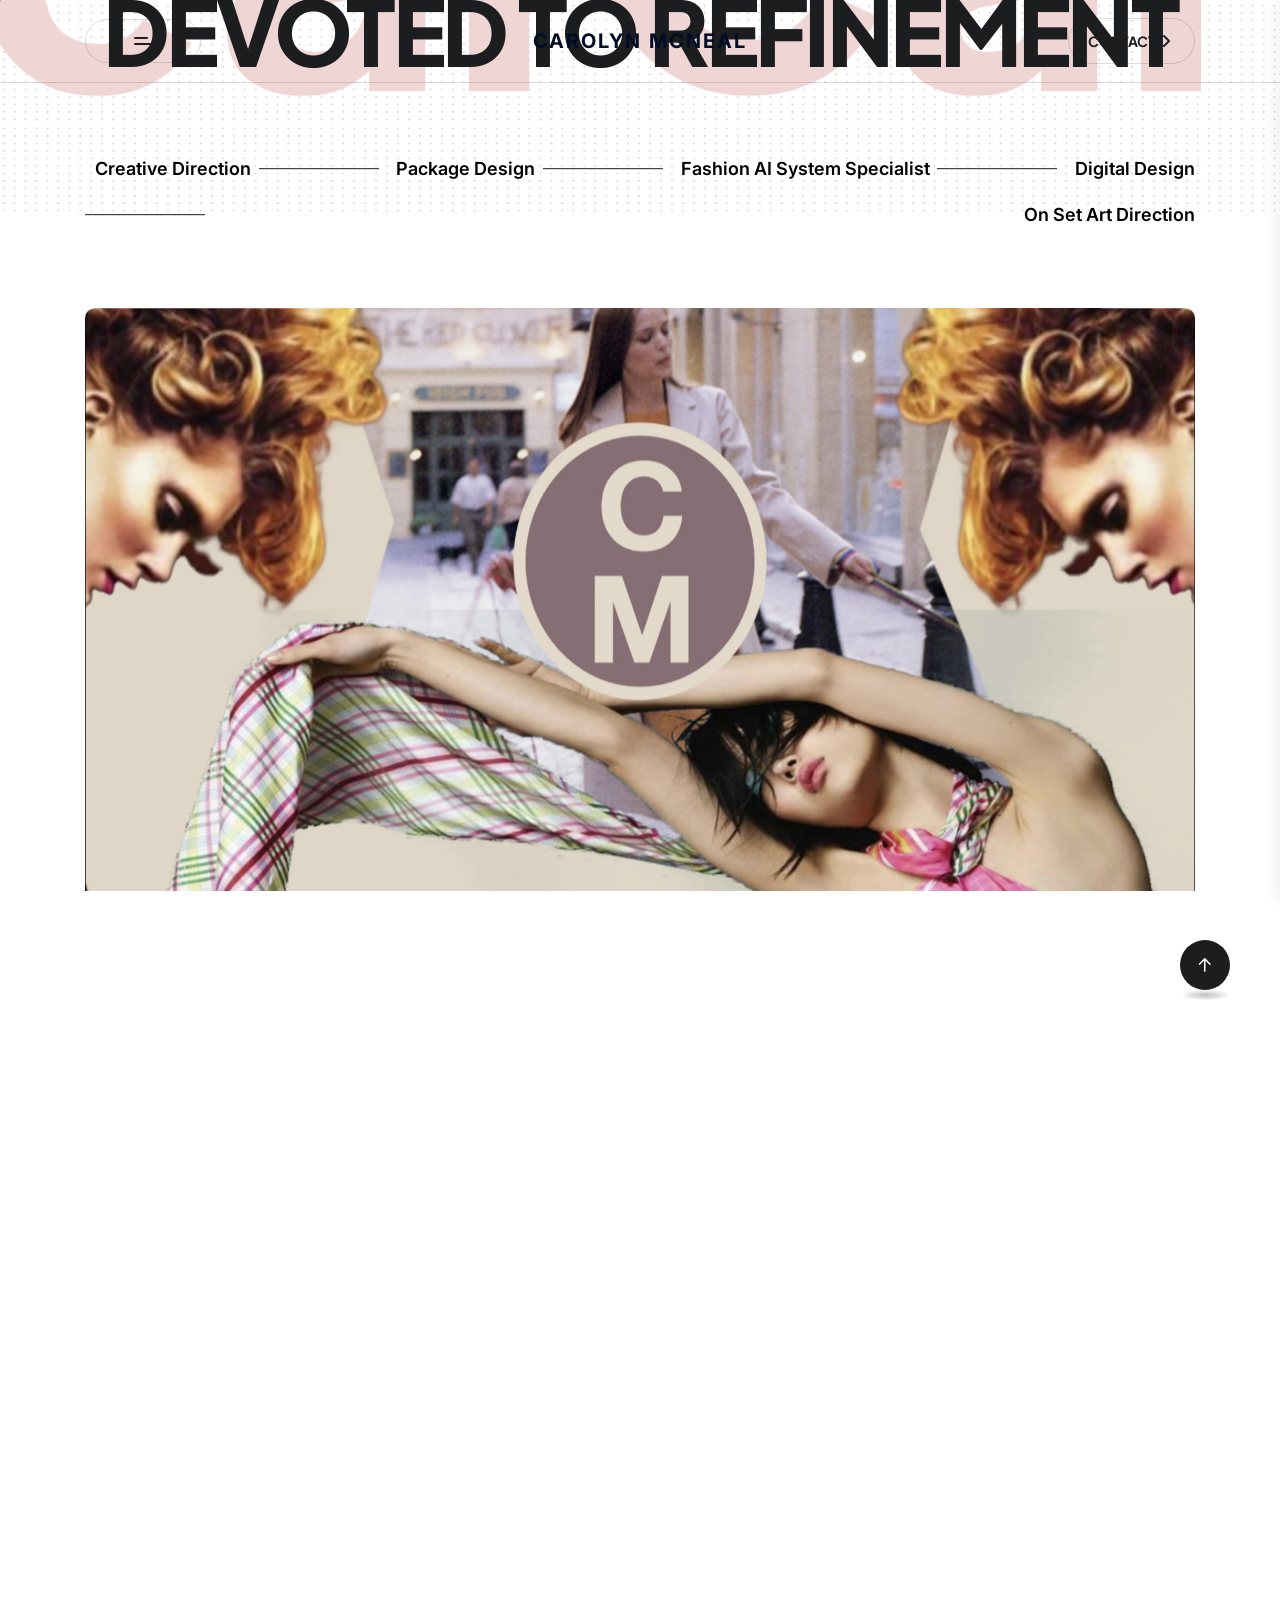
==== commit 1ed578f8: "sjdfhjhfd" ====
--- a/index.html
+++ b/index.html
@@ -166,7 +166,7 @@
                     </div>
                     <div class="col-lg-4 col-md-4 col-sm-4 col-5">
                         <div class="logo text-center">
-                            <a class="logo-1" href="index.html"><img  src="assets/img/logo/logo.svg" alt="Logo"></a>
+                            <a class="logo-1" href="index.html">CAROLYN MCNEAL</a>
                         </div>
                     </div>
                     <div class="col-lg-4 col-md-4 col-sm-4 col-2">
@@ -174,7 +174,7 @@
                         
                             <a href="mailto:carolyn@carolynmcneal.com" class="td-btn td-btn-lg d-none d-md-inline-block td-btn-switch-animation ml-10">
                                 <span class="d-flex align-items-center justify-content-center">
-                                <span class="btn-text"> Contact me </span>
+                                <span class="btn-text"> Contact  </span>
                                 <span class="btn-icon"><i class="fa-sharp fa-solid fa-angle-right"></i></span>
                                 <span class="btn-icon"><i class="fa-sharp fa-solid fa-angle-right"></i></span>
                             </span> 
@@ -190,14 +190,14 @@
             <nav class="tdmobile__menu-box">
                 <div class="close-btn"><i class="fa-solid fa-xmark"></i></div>
                 <div class="nav-logo">
-                    <a href="index.html"><img data-width="96" src="assets/img/logo/logo.svg" alt="logo"></a>
+                    <a href="index.html">CAROLYN MCNEAL</a>
                 </div>
                 
                 <div class="tdmobile__menu-outer">
                     <!--Here Menu Will Come Automatically Via Javascript / Same Menu as in Header-->
                 </div>
                 <div class="mt-30 ml-25 mr-25">
-                    <a href="assets/img/about/resume.pdf" target="_blank" class="td-btn td-btn-menu-black w-100 d-inline-block td-btn-switch-animation ml-10">
+                    <a href="assets/img/resume.pdf" target="_blank" class="td-btn td-btn-menu-black w-100 d-inline-block td-btn-switch-animation ml-10">
                         <span class="d-flex align-items-center justify-content-center">
                         <span class="btn-text"> Resume </span>
                         <span class="btn-icon"><i class="fa-sharp fa-solid fa-angle-right"></i></span>
@@ -236,11 +236,11 @@
                             <div class="col-lg-12">
                                 <div class="td-hero-content">
                                     <div class="td-hero-title text-center  wow fadeInUp" data-wow-delay=".5s" data-wow-duration="1s">
-                                        <h2 class="title">A CREATIVE</h2>
+                                        <h2 class="title"> I AM A CREATIVE</h2>
                                         <h2 class="title mb-0 d-flex align-items-center justify-content-center">
-                                            <img class="mr-30 d-none d-sm-block" src="assets/img/hero/thumb.jpg" alt="">
+                                           
                                             <span class="shaped">SHAPED BY ICONS</span>
-                                            <img class="ml-35 d-none d-sm-block" src="assets/img/hero/thumb-2.jpg" alt="">
+                                           
                                         </h2>
                                         <h2 class="title">DEVOTED TO REFINEMENT</h2>
                                     </div>
@@ -255,22 +255,22 @@
                                     <div class="swiper-wrapper slide-transtion">
                                         <div class="swiper-slide">
                                             <div>
-                                                <h2 class="td-hero-bigtext"> Creative  </h2>
+                                                <h2 class="td-hero-bigtext"> Carolyn   </h2>
                                             </div>
                                         </div>
                                         <div class="swiper-slide">
                                             <div>
-                                                <h2 class="td-hero-bigtext ">Director </h2>
+                                                <h2 class="td-hero-bigtext ">McNeal </h2>
                                             </div>
                                         </div>
                                         <div class="swiper-slide">
                                             <div>
-                                                <h2 class="td-hero-bigtext">Creative </h2>
+                                                <h2 class="td-hero-bigtext">McNeal </h2>
                                             </div>
                                         </div>
                                         <div class="swiper-slide">
                                             <div>
-                                                <h2 class="td-hero-bigtext ">Director </h2>
+                                                <h2 class="td-hero-bigtext ">Carolyn McNeal </h2>
                                             </div>
                                         </div>
                                     </div>
@@ -286,35 +286,33 @@
                                         <ul>
                                             <li>
                                                 <span>
-                                                    <svg width="26" height="26" viewBox="0 0 26 26" fill="none" xmlns="http://www.w3.org/2000/svg">
-                                                        <path d="M24.1129 11.043C21.8064 11.043 19.2903 12.7204 13.2097 12.8952C17.4731 8.59678 20.5833 8.14248 22.2607 6.46506C22.6452 6.08065 22.8199 5.62635 22.8199 5.24194C22.8199 4.19355 21.8064 3.21506 20.828 3.21506C20.3737 3.21506 19.8495 3.38979 19.465 3.7742C17.8575 5.41667 17.2285 8.35215 13.1048 12.7903C13.0699 6.70968 14.957 4.12366 14.957 1.85215C14.957 0.594087 14.0134 0 13 0C12.0564 0 11.043 0.594087 11.043 1.8871C11.043 4.12366 12.7204 6.70968 12.8952 12.7903C8.7715 8.42205 8.21236 5.41667 6.56989 3.7742C6.15054 3.38979 5.69624 3.18011 5.24193 3.18011C4.12366 3.18011 3.18011 4.19355 3.18011 5.24194C3.18011 5.62635 3.35484 6.08065 3.73925 6.46506C5.41667 8.21237 8.52688 8.59678 12.7903 12.8952C6.74462 12.7204 4.22849 11.043 1.95699 11.043C0.663978 11.043 0 12.0565 0 13.0699C0 14.0134 0.594086 14.957 1.85215 14.957C4.22849 14.957 6.74462 13.0699 12.8253 13.0699C8.35215 17.2285 5.41667 17.8575 3.77419 19.4651C3.38978 19.8495 3.18011 20.3737 3.18011 20.828C3.18011 21.8763 4.19355 22.8199 5.24193 22.8199C5.62634 22.8199 6.08064 22.6452 6.46505 22.2608C8.14247 20.5833 8.59677 17.4731 12.8952 13.2097C12.7204 19.2903 11.043 21.8065 11.043 24.1129C11.043 25.4059 12.0564 26 13 26C14.0134 26 14.957 25.4059 14.957 24.1479C14.957 21.8065 13.0699 19.2903 13.1048 13.2097C17.4032 17.4731 17.8575 20.5833 19.5349 22.2608C19.9194 22.6452 20.3737 22.8199 20.7581 22.8199C21.8064 22.8199 22.7849 21.8065 22.7849 20.828C22.7849 20.3737 22.6102 19.8495 22.2258 19.4651C20.5833 17.8575 17.6478 17.2285 13.1747 13.0699C19.2903 13.0699 21.8064 14.957 24.1478 14.957C25.4059 14.957 26 14.0134 26 13C26 12.0565 25.4059 11.043 24.1129 11.043Z" fill="#1C1D1F" />
-                                                    </svg>
-                                                </span> Creative Director
+
+                                                </span>Creative Direction
                                             </li>
                                             <li class="td-border"></li>
                                             <li>
                                                 <span>
-                                                    <svg width="26" height="26" viewBox="0 0 26 26" fill="none" xmlns="http://www.w3.org/2000/svg">
-                                                        <path d="M24.1129 11.043C21.8064 11.043 19.2903 12.7204 13.2097 12.8952C17.4731 8.59678 20.5833 8.14248 22.2607 6.46506C22.6452 6.08065 22.8199 5.62635 22.8199 5.24194C22.8199 4.19355 21.8064 3.21506 20.828 3.21506C20.3737 3.21506 19.8495 3.38979 19.465 3.7742C17.8575 5.41667 17.2285 8.35215 13.1048 12.7903C13.0699 6.70968 14.957 4.12366 14.957 1.85215C14.957 0.594087 14.0134 0 13 0C12.0564 0 11.043 0.594087 11.043 1.8871C11.043 4.12366 12.7204 6.70968 12.8952 12.7903C8.7715 8.42205 8.21236 5.41667 6.56989 3.7742C6.15054 3.38979 5.69624 3.18011 5.24193 3.18011C4.12366 3.18011 3.18011 4.19355 3.18011 5.24194C3.18011 5.62635 3.35484 6.08065 3.73925 6.46506C5.41667 8.21237 8.52688 8.59678 12.7903 12.8952C6.74462 12.7204 4.22849 11.043 1.95699 11.043C0.663978 11.043 0 12.0565 0 13.0699C0 14.0134 0.594086 14.957 1.85215 14.957C4.22849 14.957 6.74462 13.0699 12.8253 13.0699C8.35215 17.2285 5.41667 17.8575 3.77419 19.4651C3.38978 19.8495 3.18011 20.3737 3.18011 20.828C3.18011 21.8763 4.19355 22.8199 5.24193 22.8199C5.62634 22.8199 6.08064 22.6452 6.46505 22.2608C8.14247 20.5833 8.59677 17.4731 12.8952 13.2097C12.7204 19.2903 11.043 21.8065 11.043 24.1129C11.043 25.4059 12.0564 26 13 26C14.0134 26 14.957 25.4059 14.957 24.1479C14.957 21.8065 13.0699 19.2903 13.1048 13.2097C17.4032 17.4731 17.8575 20.5833 19.5349 22.2608C19.9194 22.6452 20.3737 22.8199 20.7581 22.8199C21.8064 22.8199 22.7849 21.8065 22.7849 20.828C22.7849 20.3737 22.6102 19.8495 22.2258 19.4651C20.5833 17.8575 17.6478 17.2285 13.1747 13.0699C19.2903 13.0699 21.8064 14.957 24.1478 14.957C25.4059 14.957 26 14.0134 26 13C26 12.0565 25.4059 11.043 24.1129 11.043Z" fill="#1C1D1F" />
-                                                    </svg>
-                                                </span>Photo Shoot
+
+                                                </span>Package Design
                                             </li>
                                             <li class="td-border"></li>
                                             <li>
                                                 <span>
-                                                    <svg width="26" height="26" viewBox="0 0 26 26" fill="none" xmlns="http://www.w3.org/2000/svg">
-                                                        <path d="M24.1129 11.043C21.8064 11.043 19.2903 12.7204 13.2097 12.8952C17.4731 8.59678 20.5833 8.14248 22.2607 6.46506C22.6452 6.08065 22.8199 5.62635 22.8199 5.24194C22.8199 4.19355 21.8064 3.21506 20.828 3.21506C20.3737 3.21506 19.8495 3.38979 19.465 3.7742C17.8575 5.41667 17.2285 8.35215 13.1048 12.7903C13.0699 6.70968 14.957 4.12366 14.957 1.85215C14.957 0.594087 14.0134 0 13 0C12.0564 0 11.043 0.594087 11.043 1.8871C11.043 4.12366 12.7204 6.70968 12.8952 12.7903C8.7715 8.42205 8.21236 5.41667 6.56989 3.7742C6.15054 3.38979 5.69624 3.18011 5.24193 3.18011C4.12366 3.18011 3.18011 4.19355 3.18011 5.24194C3.18011 5.62635 3.35484 6.08065 3.73925 6.46506C5.41667 8.21237 8.52688 8.59678 12.7903 12.8952C6.74462 12.7204 4.22849 11.043 1.95699 11.043C0.663978 11.043 0 12.0565 0 13.0699C0 14.0134 0.594086 14.957 1.85215 14.957C4.22849 14.957 6.74462 13.0699 12.8253 13.0699C8.35215 17.2285 5.41667 17.8575 3.77419 19.4651C3.38978 19.8495 3.18011 20.3737 3.18011 20.828C3.18011 21.8763 4.19355 22.8199 5.24193 22.8199C5.62634 22.8199 6.08064 22.6452 6.46505 22.2608C8.14247 20.5833 8.59677 17.4731 12.8952 13.2097C12.7204 19.2903 11.043 21.8065 11.043 24.1129C11.043 25.4059 12.0564 26 13 26C14.0134 26 14.957 25.4059 14.957 24.1479C14.957 21.8065 13.0699 19.2903 13.1048 13.2097C17.4032 17.4731 17.8575 20.5833 19.5349 22.2608C19.9194 22.6452 20.3737 22.8199 20.7581 22.8199C21.8064 22.8199 22.7849 21.8065 22.7849 20.828C22.7849 20.3737 22.6102 19.8495 22.2258 19.4651C20.5833 17.8575 17.6478 17.2285 13.1747 13.0699C19.2903 13.0699 21.8064 14.957 24.1478 14.957C25.4059 14.957 26 14.0134 26 13C26 12.0565 25.4059 11.043 24.1129 11.043Z" fill="#1C1D1F" />
-                                                    </svg>
-                                                </span>AI
-                                                Systems
+
+                                                </span> Fashion AI System Specialist
                                             </li>
                                             <li class="td-border"></li>
                                             <li>
                                                 <span>
-                                                    <svg width="26" height="26" viewBox="0 0 26 26" fill="none" xmlns="http://www.w3.org/2000/svg">
-                                                        <path d="M24.1129 11.043C21.8064 11.043 19.2903 12.7204 13.2097 12.8952C17.4731 8.59678 20.5833 8.14248 22.2607 6.46506C22.6452 6.08065 22.8199 5.62635 22.8199 5.24194C22.8199 4.19355 21.8064 3.21506 20.828 3.21506C20.3737 3.21506 19.8495 3.38979 19.465 3.7742C17.8575 5.41667 17.2285 8.35215 13.1048 12.7903C13.0699 6.70968 14.957 4.12366 14.957 1.85215C14.957 0.594087 14.0134 0 13 0C12.0564 0 11.043 0.594087 11.043 1.8871C11.043 4.12366 12.7204 6.70968 12.8952 12.7903C8.7715 8.42205 8.21236 5.41667 6.56989 3.7742C6.15054 3.38979 5.69624 3.18011 5.24193 3.18011C4.12366 3.18011 3.18011 4.19355 3.18011 5.24194C3.18011 5.62635 3.35484 6.08065 3.73925 6.46506C5.41667 8.21237 8.52688 8.59678 12.7903 12.8952C6.74462 12.7204 4.22849 11.043 1.95699 11.043C0.663978 11.043 0 12.0565 0 13.0699C0 14.0134 0.594086 14.957 1.85215 14.957C4.22849 14.957 6.74462 13.0699 12.8253 13.0699C8.35215 17.2285 5.41667 17.8575 3.77419 19.4651C3.38978 19.8495 3.18011 20.3737 3.18011 20.828C3.18011 21.8763 4.19355 22.8199 5.24193 22.8199C5.62634 22.8199 6.08064 22.6452 6.46505 22.2608C8.14247 20.5833 8.59677 17.4731 12.8952 13.2097C12.7204 19.2903 11.043 21.8065 11.043 24.1129C11.043 25.4059 12.0564 26 13 26C14.0134 26 14.957 25.4059 14.957 24.1479C14.957 21.8065 13.0699 19.2903 13.1048 13.2097C17.4032 17.4731 17.8575 20.5833 19.5349 22.2608C19.9194 22.6452 20.3737 22.8199 20.7581 22.8199C21.8064 22.8199 22.7849 21.8065 22.7849 20.828C22.7849 20.3737 22.6102 19.8495 22.2258 19.4651C20.5833 17.8575 17.6478 17.2285 13.1747 13.0699C19.2903 13.0699 21.8064 14.957 24.1478 14.957C25.4059 14.957 26 14.0134 26 13C26 12.0565 25.4059 11.043 24.1129 11.043Z" fill="#1C1D1F" />
-                                                    </svg>
-                                                </span>Package Design 
+
+                                                </span>Digital Design 
+                                            </li>
+                                            <li class="td-border"></li>
+                                            <li>
+                                                <span>
+
+                                                </span>On Set Art Direction
+ 
                                             </li>
                                         </ul>
                                     </div>
@@ -382,8 +380,9 @@
                             <div class="col-lg-12">
                                 <div class="td-project-title text-center pb-80 td-fixed-title z-index-m-1">
                                     <h2 class="title">The Edit</h2>
-                                    <span class="subtitle d-inline-block mb-15">A visual snapshot of your aesthetic.<br> Use a full-bleed, high-resolution image or soft motion reel
-                                        of your most iconic work</span>
+                                    <span class="subtitle d-inline-block mb-15">I distill brand essence into visual language that is as seductive as it is strategic.<br> Turning
+quiet elegance into undeniable impact.
+</span>
                                     
                                 </div>
                             </div>
@@ -447,13 +446,13 @@
                                     </div>
                                 </div>
                             </div>
-                            <div class="col-lg-6 col-md-6">
-                                <div class="td-project-item four pt-85 mb-30">
+                            <div class="col-lg-4 col-md-6">
+                                <div class="td-project-item mb-30 mr-30">
                                     <div class="td-project-thumb mb-25">
-                                        <img class="w-100" src="assets/img/carolys-project/mercedes/mercedes.jpg" alt="">
+                                        <img class="w-100" src="assets/img/carolys-project/mercedes/merceds-b.png" alt="">
                                     </div>
                                     <div class="td-project-content">
-                                        <h2>Mercedes-Benz</h2>
+                                        <h2>Mercedes Benz</h2>
                                         <a href="mercedes-benz.html">
                                            <span class="mr-40">Precision meets narrative. Accessories catalogs, photo direction, casting, and campaign
                                             development.</span>
@@ -467,16 +466,37 @@
                                     </div>
                                 </div>
                             </div>
-                            <div class="col-lg-6 col-md-12">
-                                <div class="td-project-item five mb-30">
+                            <div class="col-lg-4 col-md-6">
+                                <div class="td-project-item two pt-195 ">
                                     <div class="td-project-thumb mb-25">
                                         <img class="w-100" src="assets/img/carolys-project/happybazr/1.jpg" alt="">
                                     </div>
                                     <div class="td-project-content">
                                         <h2>Harper’s Bazaar</h2>
                                         <a href="harper-bazaar.html">
-                                           <span class="mr-40">Editorial legacy. Design assistant to Fabien Baron. Layouts, promos, and creative
-                                            collaborations.</span>
+                                           <span class="mr-40">Editorial legacy. Art Department assistant under Fabien Baron. Graphic
+design, promotional marketing and creative collaborations. </span>
+                                           <span class="icon">
+                                                <svg width="14" height="14" viewBox="0 0 14 14" fill="none" xmlns="http://www.w3.org/2000/svg">
+                                                    <path d="M1 13L13 1" stroke="currentColor" stroke-width="1.5" stroke-linecap="round" stroke-linejoin="round" />
+                                                    <path d="M1 1H13V13" stroke="currentColor" stroke-width="1.5" stroke-linecap="round" stroke-linejoin="round" />
+                                                </svg>
+                                           </span>
+                                        </a>
+                                    </div>
+                                </div>
+                            </div>
+                             <div class="col-lg-4 col-md-6">
+                                <div class="td-project-item three pt-175 ml-70 mb-30">
+                                    <div class="td-project-thumb mb-25">
+                                        <img class="w-100" src="assets/img/carolys-project/Bloomingdales/1.jpg" alt="">
+                                    </div>
+                                    <div class="td-project-content">
+                                        <h2>Bloomingdale's </h2>
+                                        <a href="bloomingdale.html">
+                                           <span class="mr-40">I create immersive brand experiences and elegant visuals that elevate the luxury retail journey.
+
+                                        </span>
                                            <span class="icon">
                                                 <svg width="14" height="14" viewBox="0 0 14 14" fill="none" xmlns="http://www.w3.org/2000/svg">
                                                     <path d="M1 13L13 1" stroke="currentColor" stroke-width="1.5" stroke-linecap="round" stroke-linejoin="round" />
@@ -549,6 +569,23 @@
                                             </svg>
                                         </span>
                                     </a>
+                                    <a class="td-service-item" href="harper-bazaar.html">
+                                       Harper's Bazaar
+                                        <span>
+                                            <svg width="25" height="25" viewBox="0 0 25 25" fill="none" xmlns="http://www.w3.org/2000/svg">
+                                                <path d="M23.5853 0.21498C23.9612 0.160838 24.2991 0.257578 24.5256 0.48404C24.752 0.710503 24.8488 1.04839 24.7946 1.42432L22.1319 19.3631C22.068 19.7386 21.8634 20.1177 21.5604 20.4225C21.408 20.5739 21.236 20.7028 21.0532 20.8023C20.7801 20.9458 20.4931 21.0143 20.2286 20.9994C19.9642 20.9844 19.734 20.8866 19.5672 20.7184L12.7779 13.9291L2.47712 24.2298C2.17357 24.5334 1.79306 24.7351 1.41925 24.7906C1.04545 24.846 0.709012 24.7508 0.483922 24.5257C0.25885 24.3006 0.163565 23.9641 0.219059 23.5904C0.274536 23.2166 0.47625 22.836 0.779796 22.5325L11.0806 12.2317L4.29122 5.44239C4.12296 5.27556 4.0252 5.04541 4.01025 4.78096C3.9953 4.51651 4.06385 4.22958 4.20722 3.95636C4.35748 3.68382 4.5724 3.43787 4.82713 3.24697C5.08184 3.05609 5.36593 2.92807 5.64654 2.87772L23.5853 0.21498Z" fill="currentColor" />
+                                            </svg>
+                                        </span>
+                                    </a>
+                                    <a class="td-service-item" href="bloomingdale.html">
+                                     Bloomingdale's 
+
+                                        <span>
+                                            <svg width="25" height="25" viewBox="0 0 25 25" fill="none" xmlns="http://www.w3.org/2000/svg">
+                                                <path d="M23.5853 0.21498C23.9612 0.160838 24.2991 0.257578 24.5256 0.48404C24.752 0.710503 24.8488 1.04839 24.7946 1.42432L22.1319 19.3631C22.068 19.7386 21.8634 20.1177 21.5604 20.4225C21.408 20.5739 21.236 20.7028 21.0532 20.8023C20.7801 20.9458 20.4931 21.0143 20.2286 20.9994C19.9642 20.9844 19.734 20.8866 19.5672 20.7184L12.7779 13.9291L2.47712 24.2298C2.17357 24.5334 1.79306 24.7351 1.41925 24.7906C1.04545 24.846 0.709012 24.7508 0.483922 24.5257C0.25885 24.3006 0.163565 23.9641 0.219059 23.5904C0.274536 23.2166 0.47625 22.836 0.779796 22.5325L11.0806 12.2317L4.29122 5.44239C4.12296 5.27556 4.0252 5.04541 4.01025 4.78096C3.9953 4.51651 4.06385 4.22958 4.20722 3.95636C4.35748 3.68382 4.5724 3.43787 4.82713 3.24697C5.08184 3.05609 5.36593 2.92807 5.64654 2.87772L23.5853 0.21498Z" fill="currentColor" />
+                                            </svg>
+                                        </span>
+                                    </a>
                                     <div class="td-service-counter mt-80">
                                         <div class="row">
                                             <div class="col-lg-6 col-md-6">
@@ -575,74 +612,7 @@
                 <div class="td-testimonial-area grey-bg-2 pt-155 pb-120">
                     <div class="container">
                         <div class="row">
-                            <div class="col-lg-3 col-md-4">
-                                <div class="td-testimonial-left mb-40 wow fadeInLeft" data-wow-delay=".3s" data-wow-duration="1s">
-                                    <span class="td-section-subtitle mb-185 d-inline-block">CLIENTS FEEDBACK</span>
-                                    <img class="mb-20" src="assets/img/testimonial/user.png" alt="">
-                                    <p>More than 25 clients all<br>
-                                        over the world</p>
-                                </div>
-                            </div>
-                            <div class="col-lg-9 col-md-8">
-                                <div class="td-testimonial-content ml-80 mb-50 wow fadeInRight" data-wow-delay=".3s" data-wow-duration="1s">
-                                    <h2 class="td-testimonial-title mb-65 td-text-invert">What Our Clients<br> <span>Featured Quotes:
-                                    </span></h2>
-                                    <div class="row">
-                                        <div class="col-lg-4">
-                                            <div class="td-testimonial-thumb mb-40">
-                                                <img class="w-100 td-rounded-10" src="assets/img/testimonial/thumb.jpg" alt="">
-                                            </div>
-                                        </div>
-                                        <div class="col-lg-8">
-                                            <div class="td-testimonial-slide-content ml-25 mb-40">
-                                                <div class="swiper-container td-testimonial-slider mb-120">
-                                                    <div class="swiper-wrapper">
-                                                        <div class="swiper-slide">
-                                                            <div class="td-testimonial-slide-content">
-                                                                <p class="mb-40">“Her genuine passion, captivating storytelling, and elevated insights left many of us falling in
-                                                                    love with her designs.”</p>
-                                                                <h6>Frédéric Fekkai</h6>
-                                                                <span>Creative Directo</span>
-                                                            </div>
-                                                        </div>
-                                                        <div class="swiper-slide">
-                                                            <div class="td-testimonial-slide-content">
-                                                                <p class="mb-40">“Every project she touches feels considered, exacting, and emotionally resonant.”</p>
-                                                                <h6>Harper’s Bazaar</h6>
-                                                                <span>Editor</span>
-                                                            </div>
-                                                        </div>
-                                                        <div class="swiper-slide">
-                                                            <div class="td-testimonial-slide-content">
-                                                                <p class="mb-40">“A rare balance of artistry and strategic intuition—her vision consistently lifts the brand.”
-                                                                </p>
-                                                                <h6>L’Oréal Executive</h6>
-                                                                <span>Former</span>
-                                                            </div>
-                                                        </div>
-                                                    </div>
-                                                </div>
-                                                <div class="td-testimonial-navigation mb-30">
-                                                    <span class="td-testimonial-prev d-inline-block">
-                                                        <svg width="31" height="24" viewBox="0 0 31 24" fill="none" xmlns="http://www.w3.org/2000/svg">
-                                                            <path d="M30.8699 12.2679L0.014612 12.4214" stroke="currentColor" stroke-width="1.5" stroke-miterlimit="10" />
-                                                            <path d="M11.5445 0C11.5445 6.63283 6.38111 12 2.56383e-05 12" stroke="currentColor" stroke-width="1.5" stroke-miterlimit="10" />
-                                                            <path d="M4.08971e-05 12C6.38112 12 11.5446 17.3671 11.5446 24" stroke="currentColor" stroke-width="1.5" stroke-miterlimit="10" />
-                                                        </svg>
-                                                    </span>
-                                                    <span class="td-testimonial-next ml-15 d-inline-block">
-                                                        <svg width="31" height="24" viewBox="0 0 31 24" fill="none" xmlns="http://www.w3.org/2000/svg">
-                                                            <path d="M-0.000234102 12.2679L30.855 12.4214" stroke="currentColor" stroke-width="1.5" stroke-miterlimit="10" />
-                                                            <path d="M19.3251 0C19.3251 6.63283 24.4886 12 30.8696 12" stroke="currentColor" stroke-width="1.5" stroke-miterlimit="10" />
-                                                            <path d="M30.8696 12C24.4885 12 19.3251 17.3671 19.3251 24" stroke="currentColor" stroke-width="1.5" stroke-miterlimit="10" />
-                                                          </svg>
-                                                    </span>
-                                                 </div>
-                                            </div>
-                                        </div>
-                                    </div>
-                                </div>
-                            </div>
+
                             <div class="col-12">
                                 <div class="td-brand-wrap">
                                     <div class="swiper-container td-brand-slide-active">
@@ -694,7 +664,7 @@
                             <div class="col-lg-4 col-md-6 col-sm-6">
                                 <div class="td-footer-logo mb-30">
                                     <a href="index.html">
-                                        <img src="assets/img/logo/logo-white.png" alt="">
+                                       CAROLYN MCNEAL
                                     </a>
                                 </div>
                             </div>
@@ -707,6 +677,7 @@
                                         <li><a href="frederic.html">Frederic Fekkai</a></li>
                                         <li><a href="mercedes-benz.html">Mercedes Benz</a></li>
                                         <li><a href="harper-bazaar.html">Harper’s Bazaar</a></li>
+                                        <li><a href="bloomingdale.html">Bloomingdale's </a></li>
                                     </ul>
                                 </div>
                             </div>
--- a/assets/css/main.css
+++ b/assets/css/main.css
@@ -89,7 +89,7 @@
   --td-grey-4: #787875;
   --td-grey-5: #555855;
   --td-grey-6: #756c63;
-  --td-theme-primary: #beff01;
+  --td-theme-primary: #F0D5D5;
   --td-theme-secondary: #ff481f;
   --td-theme-1: #05341d;
   --td-theme-2: #ff9857;
@@ -922,7 +922,7 @@
   animation: spinner 1s infinite linear;
   border-radius: 50%;
   border: 3px solid #ddd;
-  border-top-color: #beff01;
+  border-top-color: #F0D5D5;
   height: 9em;
   margin: 0 auto 1.5em auto;
   width: 9em;
@@ -1158,6 +1158,35 @@
 .offCanvas__logo img {
   max-height: 34px;
 }
+.logo a{
+  font-size: 20px;
+  font-weight: 700;
+  color: #000d25;
+  letter-spacing: 2px;
+}
+.nav-logo a{
+    font-size: 15px;
+    font-weight: 700;
+    color: #000d25;
+    letter-spacing: 2px;
+}
+.td-footer-logo a{
+  font-size: 20px;
+  font-weight: 600;
+  color: #F0D5D5;
+  letter-spacing: 2px;
+}
+
+.b-video{
+  width: 100%;
+  display: flex;
+  overflow: hidden;
+  justify-content: space-between;
+}
+.b-video video{
+  width: 47%;
+  margin: 0 auto;
+}
 .offCanvas__side-info {
   border-top: 1px solid var(--td-border-1);
   padding-top: 25px;
@@ -1884,12 +1913,14 @@
   width: 150px;
 }
 .shaped{
-    font-size: 90px;
+    font-size: 80px;
     letter-spacing: -0.04em;
-    margin-bottom: 30px;
-
-}
-
+    margin-bottom: 20px;
+
+}
+span.btn-text {
+    font-size: 14px;
+}
 .video-desktop, .video-mobile {
   width: 100%;
   height: auto;
@@ -3797,7 +3828,7 @@
 ===============================*/
 .td-hero-title .title {
   font-weight: 800;
-  font-size: 104px;
+  font-size: 80px;
   letter-spacing: -0.04em;
   color: var(--td-common-black);
 }
